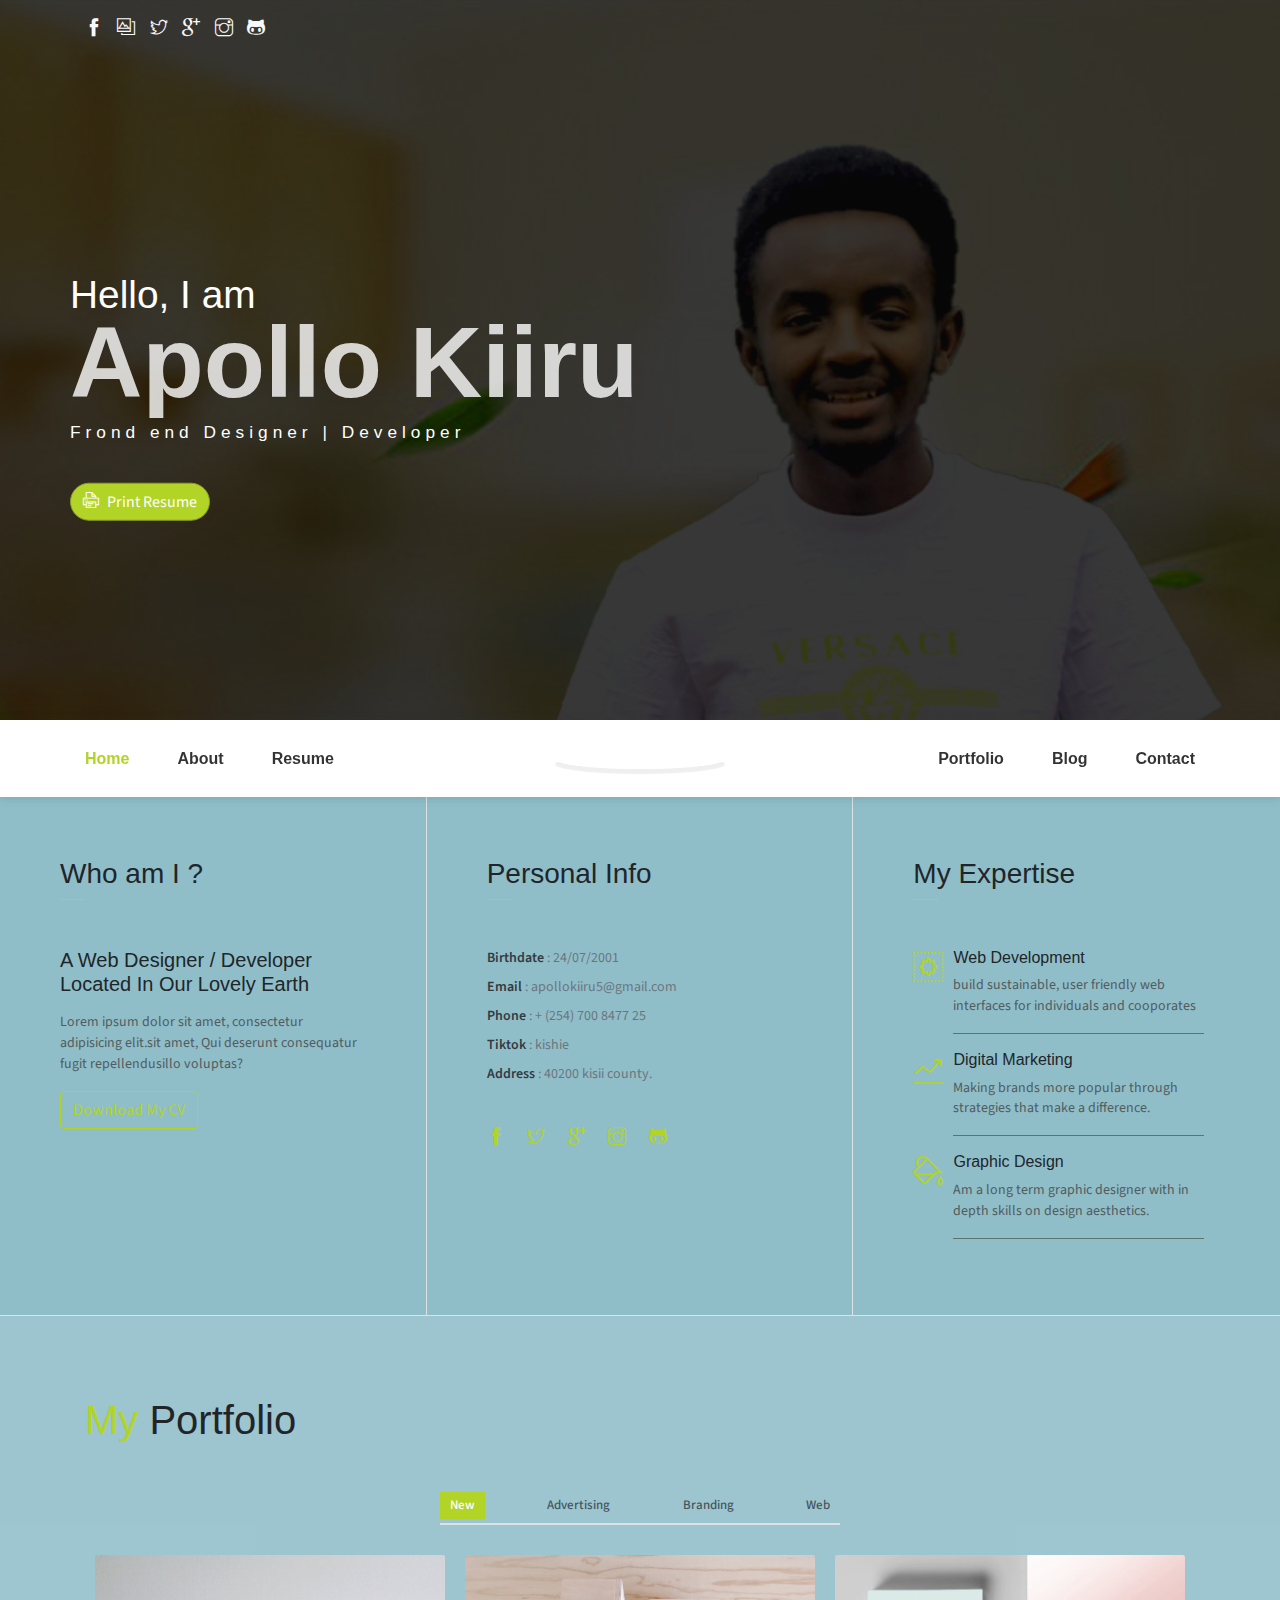
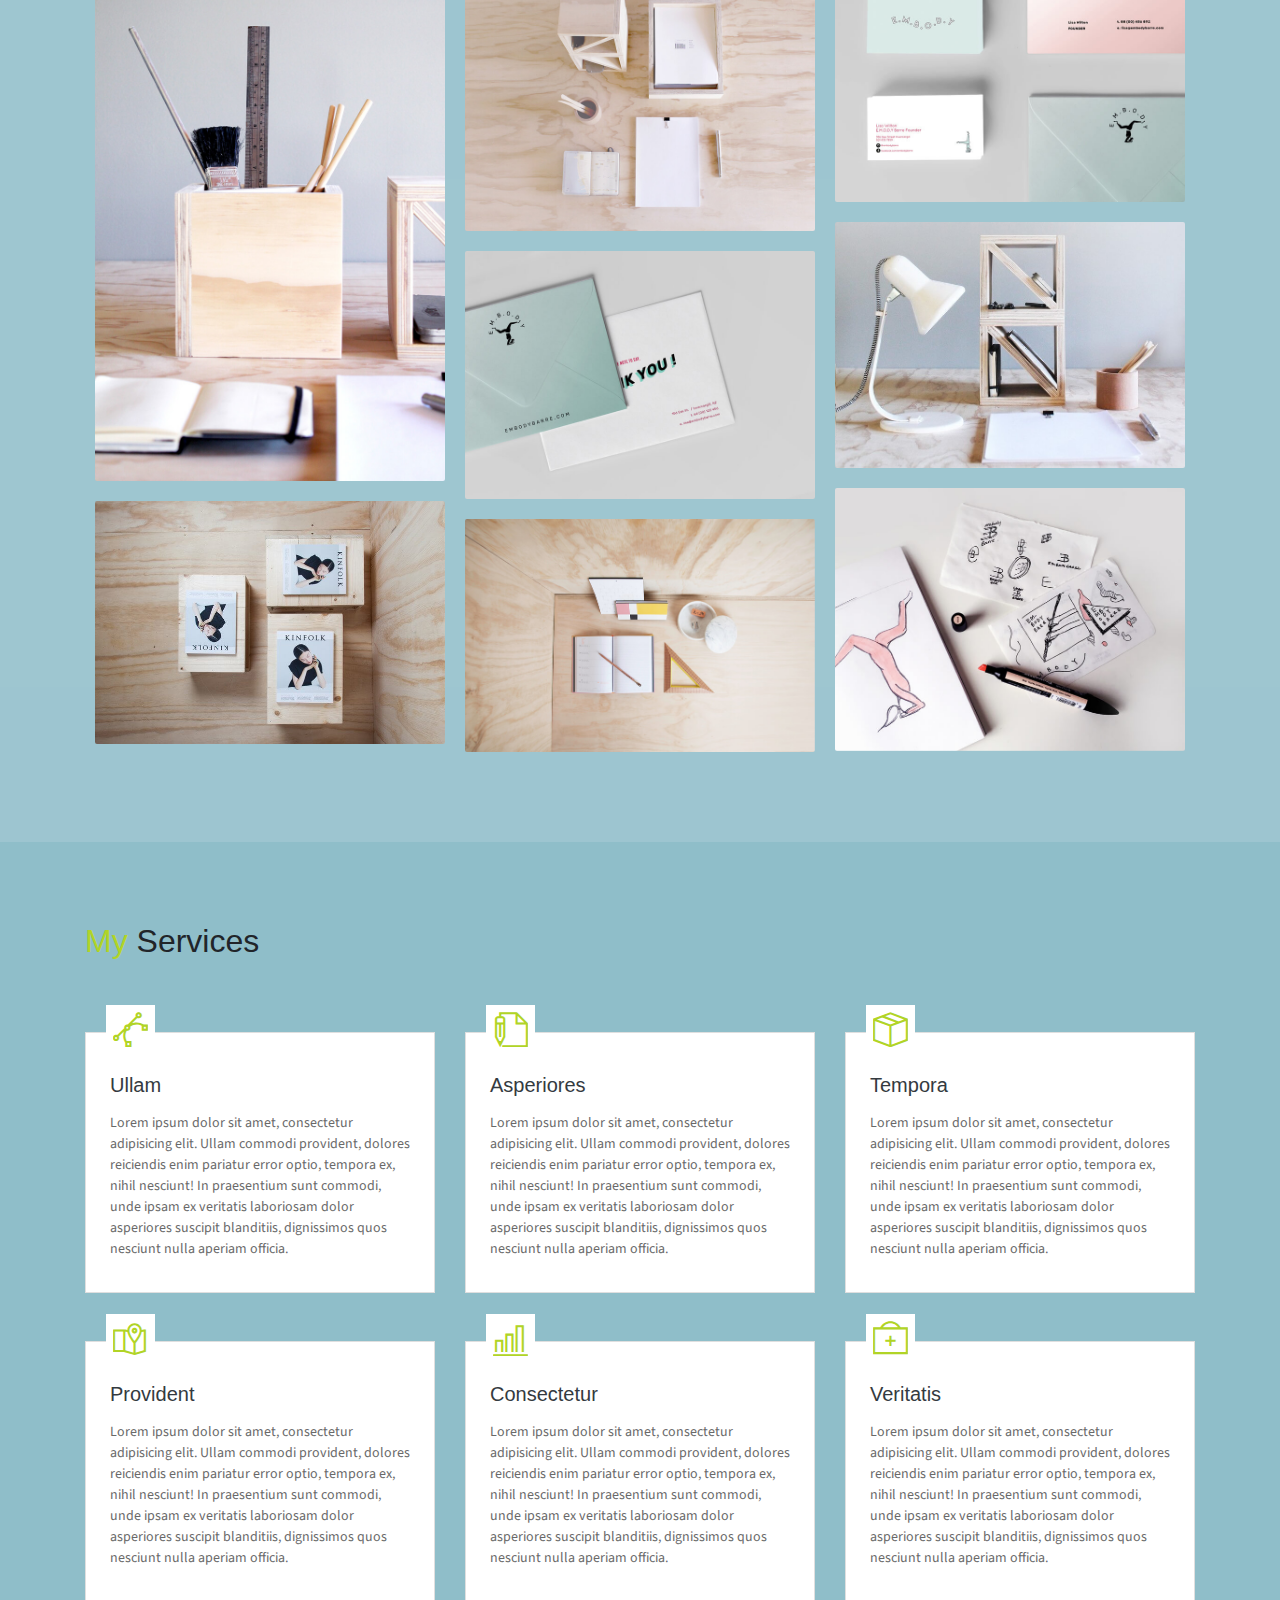
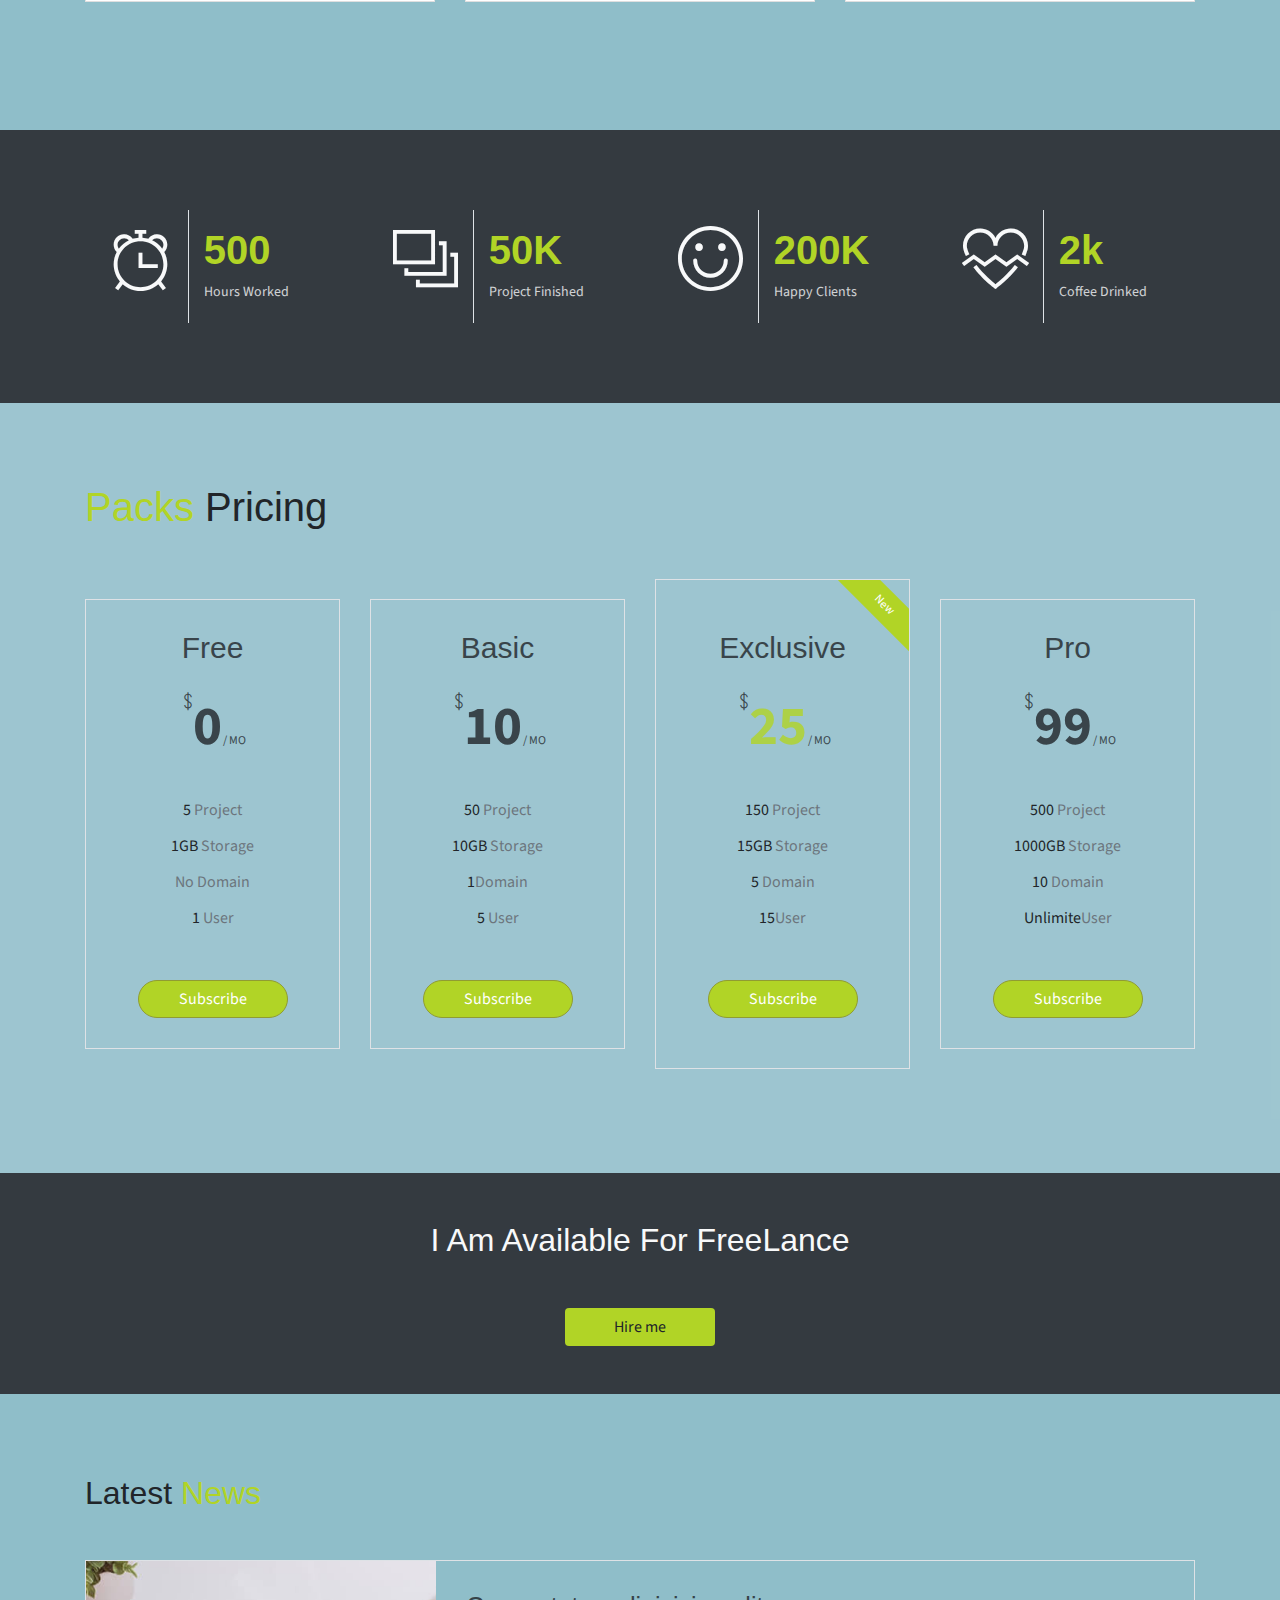
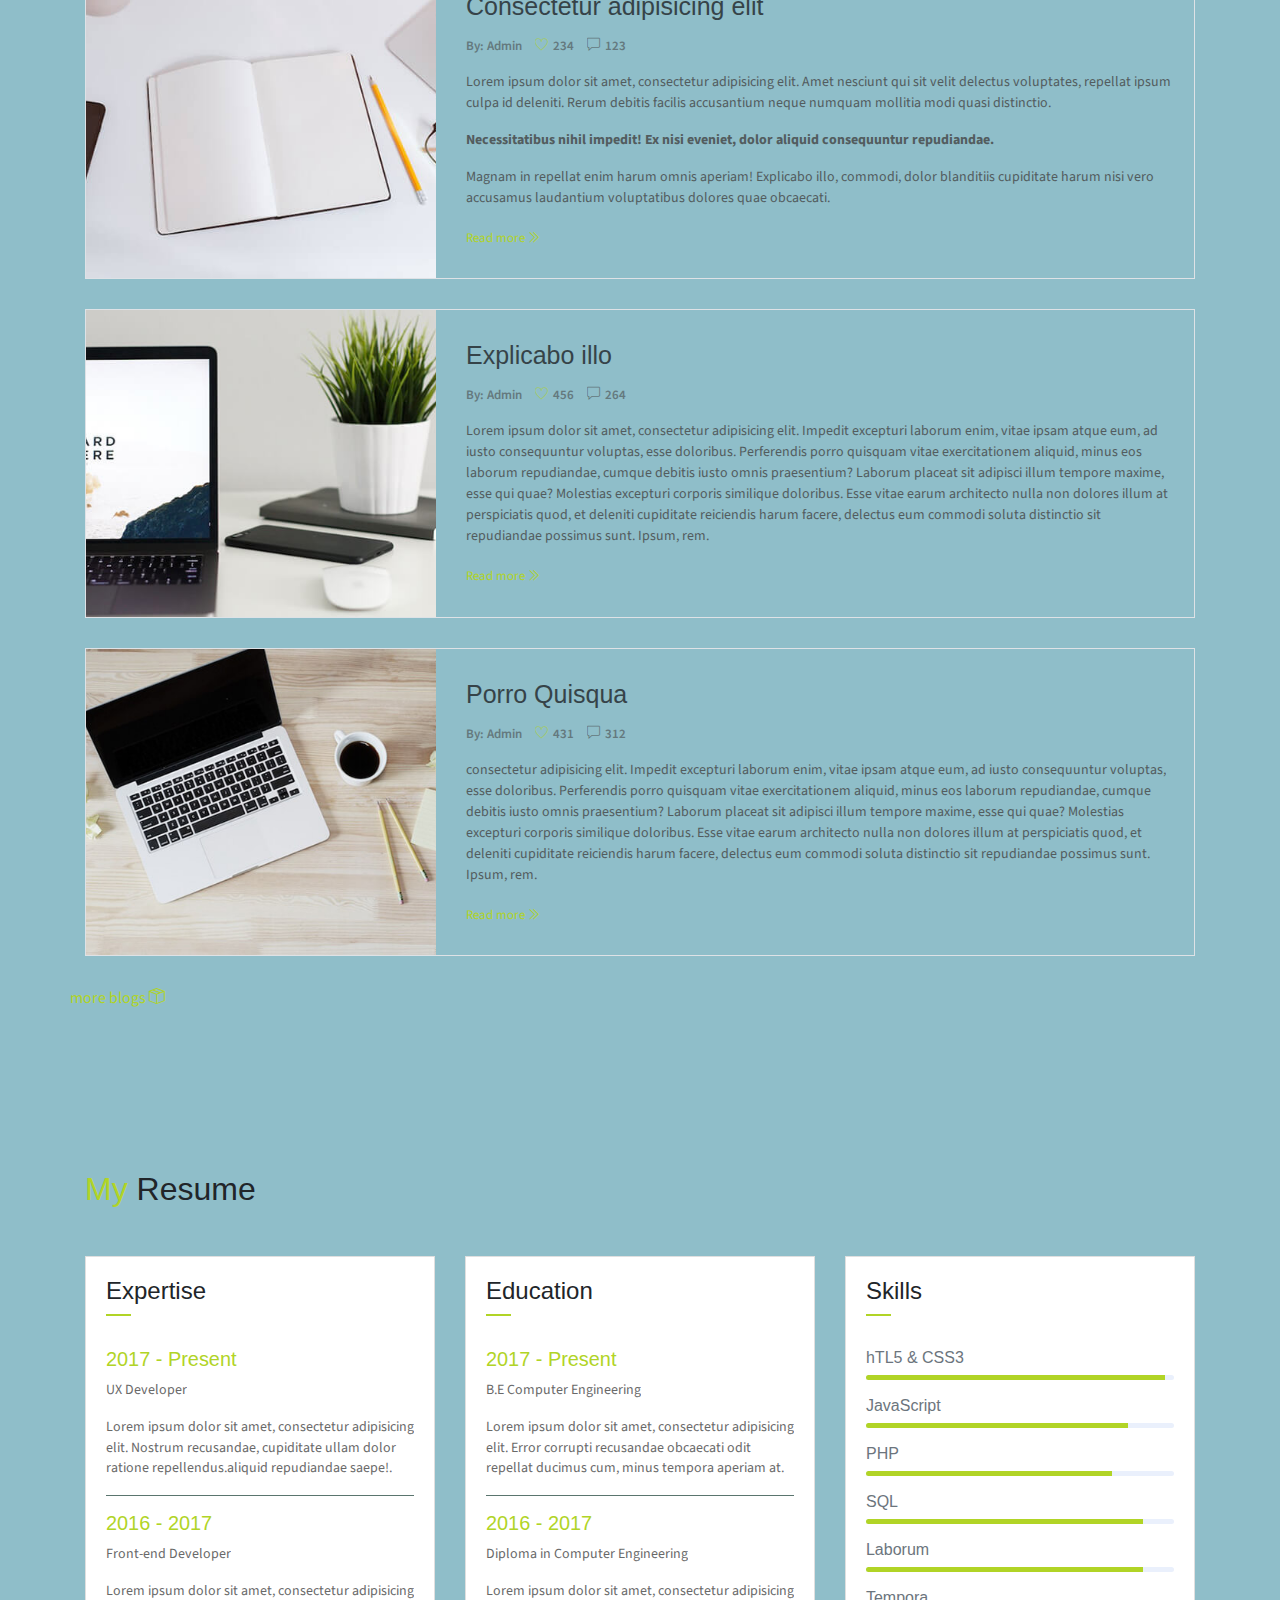
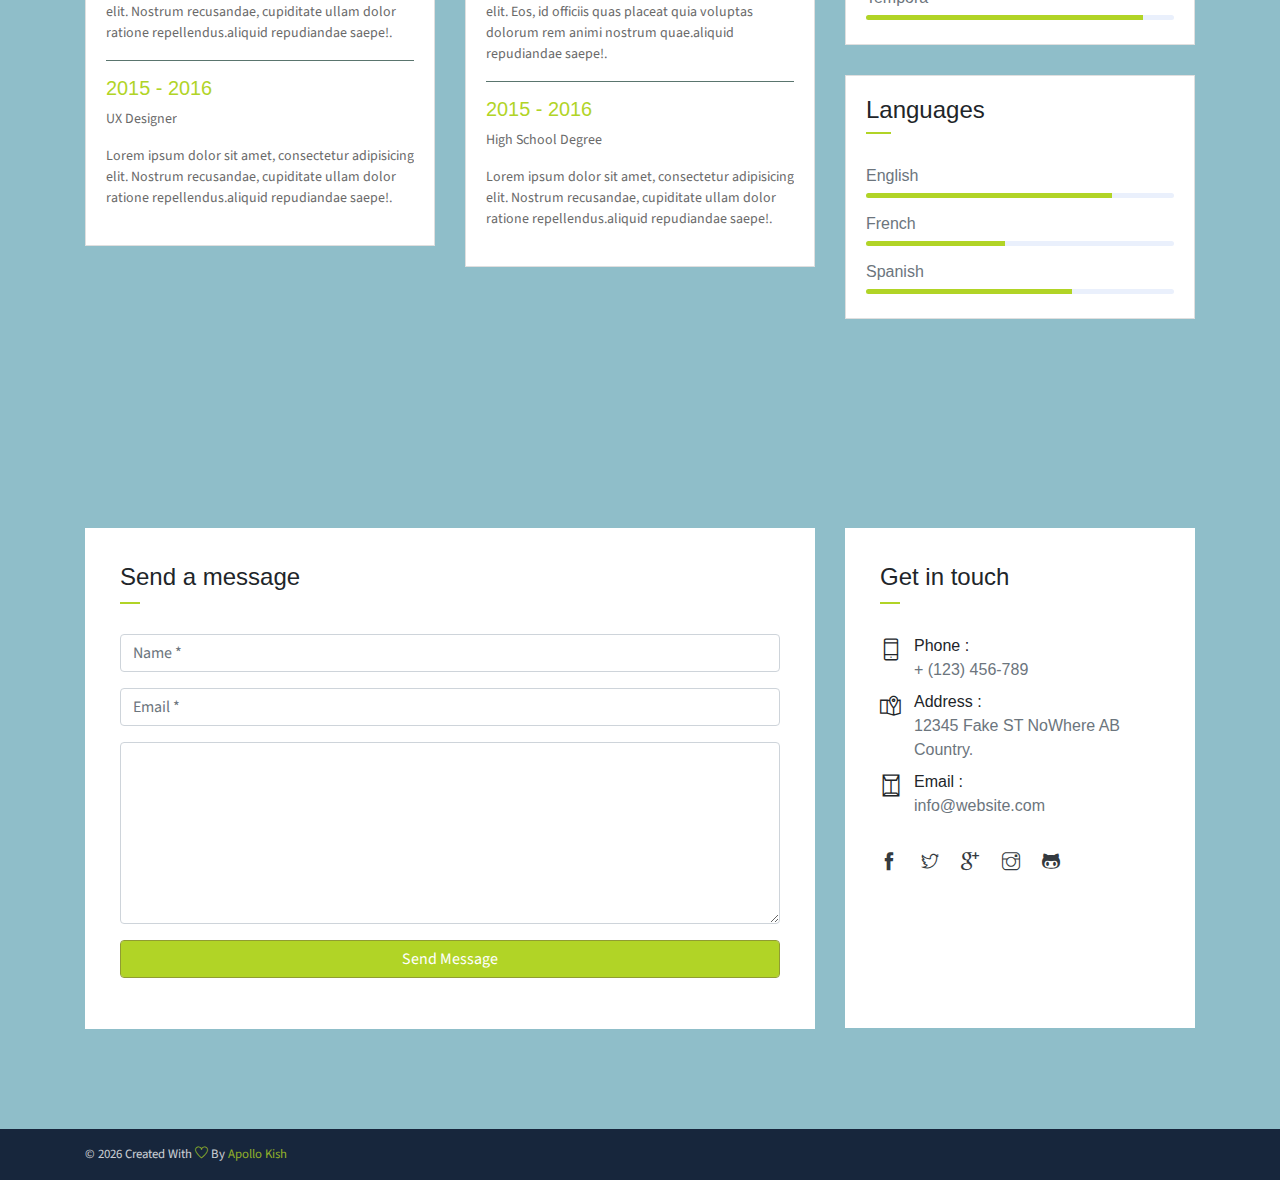
==== public_html/index.html @ dee8ce24 "Initial commit" ====
<!DOCTYPE html>
<html lang="en">
<head>
	<meta charset="utf-8">
    <meta name="viewport" content="width=device-width, initial-scale=1, shrink-to-fit=no">
    <meta name="description" content="Start your development with apollo landing page.">
    <meta name="author" content="Devcrud">
    <title>APOLLO KIIRU Landing page | Portfolio</title>
    <!-- font icons -->
    <link rel="stylesheet" href="assets/vendors/themify-icons/css/themify-icons.css">
    <!-- Bootstrap + apollo main styles -->
	<link rel="stylesheet" href="assets/css/apollo.css">
</head>
<body data-spy="scroll" data-target=".navbar" data-offset="40" id="home">
    <a href="components.html" class="btn btn-primary btn-component" data-spy="affix" data-offset-top="600"><i class="ti-shift-left-alt"></i> Components</a>
    <header class="header">
        <div class="container">
            <ul class="social-icons pt-3">
                <li class="social-item"><a class="social-link text-light" href="#"><i class="ti-facebook" aria-hidden="true"></i></a></li>
                <li class="social-item"><a class="social-link text-light" href="#"><i class="ti-gallery" aria-hidden="true"></i></a></li>
                <li class="social-item"><a class="social-link text-light" href="#"><i class="ti-twitter" aria-hidden="true"></i></a></li>
                <li class="social-item"><a class="social-link text-light" href="#"><i class="ti-google" aria-hidden="true"></i></a></li>
                <li class="social-item"><a class="social-link text-light" href="#"><i class="ti-instagram" aria-hidden="true"></i></a></li>
                <li class="social-item"><a class="social-link text-light" href="#"><i class="ti-github" aria-hidden="true"></i></a></li>
            </ul>  
            <div class="header-content">
                <h4 class="header-subtitle" >Hello, I am</h4>
                <h1 class="header-title">Apollo Kiiru</h1>
                <h6 class="header-mono" >Frond end Designer | Developer</h6>
                <button class="btn btn-primary btn-rounded"><i class="ti-printer pr-2"></i>Print Resume</button>
            </div>
        </div>
    </header>
    <nav class="navbar sticky-top navbar-expand-lg navbar-light bg-white" data-spy="affix" data-offset-top="510">
        <div class="container">
            <button class="navbar-toggler ml-auto" type="button" data-toggle="collapse" data-target="#navbarSupportedContent" aria-controls="navbarSupportedContent" aria-expanded="false" aria-label="Toggle navigation">
                <span class="navbar-toggler-icon"></span>
            </button>
            <div class="collapse mt-sm-20 navbar-collapse" id="navbarSupportedContent">
                <ul class="navbar-nav mr-auto">
                    <li class="nav-item">
                        <a href="#home" class="nav-link">Home</a>
                    </li>
                    <li class="nav-item">
                        <a href="#about" class="nav-link">About</a>
                    </li>
                    <li class="nav-item">
                        <a href="#resume" class="nav-link">Resume</a>
                    </li>
                </ul>
                <ul class="navbar-nav brand">
                    <img src="assets/imgs/me.png"  alt="" class="brand-img">
                    <li class="brand-txt">
                        <h5 class="brand-title">Apollo Kiiru</h5>
                        <div class="brand-subtitle">Web Designer | Developer</div>
                    </li>
                </ul>
                <ul class="navbar-nav ml-auto">
                    <li class="nav-item">
                        <a href="#portfolio" class="nav-link">Portfolio</a>
                    </li>
                    <li class="nav-item">
                        <a href="#blog" class="nav-link">Blog</a>
                    </li>
                    <li class="nav-item last-item">
                        <a href="#contact" class="nav-link">Contact</a>
                    </li>
                </ul>
            </div>
        </div>
    </nav>
    <div class="container-fluid">
        <div id="about" class="row about-section">
            <div class="col-lg-4 about-card">
                <h3 class="font-weight-light">Who am I ?</h3>
                <span class="line mb-5"></span>
                <h5 class="mb-3">A Web Designer / Developer Located In Our Lovely Earth</h5>
                <p class="mt-20">Lorem ipsum dolor sit amet, consectetur adipisicing elit.sit amet, Qui deserunt consequatur fugit repellendusillo voluptas?</p>
                <button class="btn btn-outline-danger"><i class="icon-down-circled2 "></i>Download My CV</button>
            </div>
            <div class="col-lg-4 about-card">
                <h3 class="font-weight-light">Personal Info</h3>
                <span class="line mb-5"></span>
                <ul class="mt40 info list-unstyled">
                    <li><span>Birthdate</span> : 24/07/2001</li>
                    <li><span>Email</span> : apollokiiru5@gmail.com</li>
                    <li><span>Phone</span> : + (254) 700 8477 25</li>
                    <li><span>Tiktok</span> : kishie </li>
                    <li><span>Address</span> :  40200 kisii county.</li>
                </ul>
                <ul class="social-icons pt-3">
                    <li class="social-item"><a class="social-link" href="#"><i class="ti-facebook" aria-hidden="true"></i></a></li>
                    <li class="social-item"><a class="social-link" href="#"><i class="ti-twitter" aria-hidden="true"></i></a></li>
                    <li class="social-item"><a class="social-link" href="#"><i class="ti-google" aria-hidden="true"></i></a></li>
                    <li class="social-item"><a class="social-link" href="#"><i class="ti-instagram" aria-hidden="true"></i></a></li>
                    <li class="social-item"><a class="social-link" href="#"><i class="ti-github" aria-hidden="true"></i></a></li>
                </ul>  
            </div>
            <div class="col-lg-4 about-card">
                <h3 class="font-weight-light">My Expertise</h3>
                <span class="line mb-5"></span>
                <div class="row">
                    <div class="col-1 text-danger pt-1"><i class="ti-widget icon-lg"></i></div>
                    <div class="col-10 ml-auto mr-3">
                        <h6>Web Development</h6>
                        <p class="subtitle"> build sustainable, user friendly web interfaces for individuals and cooporates</p>
                        <hr>
                    </div>
                </div>
                <div class="row">
                    <div class="col-1 text-danger pt-1"><i class="ti-stats-up icon-lg"></i></div>
                    <div class="col-10 ml-auto mr-3">
                        <h6>Digital Marketing</h6>
                        <p class="subtitle">Making brands more popular through strategies that make a difference.</p>
                        <hr>
                    </div>
                </div>
                <div class="row">
                    <div class="col-1 text-danger pt-1"><i class="ti-paint-bucket icon-lg"></i></div>
                    <div class="col-10 ml-auto mr-3">
                        <h6>Graphic Design</h6>
                        <p class="subtitle">Am a long term graphic designer with in depth skills on design aesthetics.</p>
                        <hr>
                    </div>
                </div>
            </div>
        </div>
    </div>

    <!-- Portfolio Section -->
    <section class="section bg-custom-gray" id="portfolio">
        <div class="container">
            <h1 class="mb-5"><span class="text-danger">My</span> Portfolio</h1>
            <div class="portfolio">
                <div class="filters">
                    <a href="#" data-filter=".new" class="active">
                        New
                    </a>
                    <a href="#" data-filter=".advertising">
                        Advertising
                    </a>
                    <a href="#" data-filter=".branding">
                        Branding
                    </a>
                    <a href="#" data-filter=".web">
                        Web
                    </a>
                </div>
                <div class="portfolio-container"> 
                    <div class="col-md-6 col-lg-4 web new">
                        <div class="portfolio-item">
                            <img src="assets/imgs/web-1.jpg" class="img-fluid" alt="Download free bootstrap 4 admin dashboard, free boootstrap 4 templates">
                            <div class="content-holder">
                                <a class="img-popup" href="assets/imgs/web-1.jpg"></a>
                                <div class="text-holder">
                                    <h6 class="title">WEB</h6>
                                    <p class="subtitle">Expedita corporis doloremque velit in totam!</p>
                                </div>
                            </div>   
                        </div>             
                    </div>
                    <div class="col-md-6 col-lg-4 web new">
                        <div class="portfolio-item">
                            <img src="assets/imgs/web-2.jpg" class="img-fluid" alt="Download free bootstrap 4 admin dashboard, free boootstrap 4 templates">
                            <div class="content-holder">
                                <a class="img-popup" href="assets/imgs/web-2.jpg"></a>
                                <div class="text-holder">
                                    <h6 class="title">WEB</h6>
                                    <p class="subtitle">Expedita corporis doloremque velit in totam!</p>
                                </div>
                            </div> 
                        </div>                         
                    </div>
                    <div class="col-md-6 col-lg-4 advertising new">
                        <div class="portfolio-item">
                            <img src="assets/imgs/advertising-2.jpg" class="img-fluid" alt="Download free bootstrap 4 admin dashboard, free boootstrap 4 templates">                         
                            <div class="content-holder">
                                <a class="img-popup" href="assets/imgs/advertising-2.jpg"></a>
                                <div class="text-holder">
                                    <h6 class="title">ADVERSTISING</h6>
                                    <p class="subtitle">Expedita corporis doloremque velit in totam!</p>
                                </div>
                            </div>    
                        </div>              
                    </div> 
                    <div class="col-md-6 col-lg-4 web">
                        <div class="portfolio-item">
                            <img src="assets/imgs/web-4.jpg" class="img-fluid" alt="Download free bootstrap 4 admin dashboard, free boootstrap 4 templates">
                            <div class="content-holder">
                                <a class="img-popup" href="assets/imgs/web-4.jpg"></a>
                                <div class="text-holder">
                                    <h6 class="title">WEB</h6>
                                    <p class="subtitle">Expedita corporis doloremque velit in totam!</p>
                                </div>
                            </div>
                        </div>                                                     
                    </div>

                    <div class="col-md-6 col-lg-4 advertising"> 
                        <div class="portfolio-item">
                            <img src="assets/imgs/advertising-1.jpg" class="img-fluid" alt="Download free bootstrap 4 admin dashboard, free boootstrap 4 templates">                               
                            <div class="content-holder">
                                <a class="img-popup" href="assets/imgs/advertising-1.jpg"></a>
                                <div class="text-holder">
                                    <h6 class="title">ADVERSITING</h6>
                                    <p class="subtitle">Expedita corporis doloremque velit in totam!</p>
                                </div>
                            </div>
                        </div>                                                       
                    </div> 
                    <div class="col-md-6 col-lg-4 web new">
                        <div class="portfolio-item">
                            <img src="assets/imgs/web-3.jpg" class="img-fluid" alt="Download free bootstrap 4 admin dashboard, free boootstrap 4 templates">  
                           <div class="content-holder">
                                <a class="img-popup" href="assets/imgs/web-3.jpg"></a>
                                <div class="text-holder">
                                    <h6 class="title">WEB</h6>
                                    <p class="subtitle">Expedita corporis doloremque velit in totam!</p>
                                </div>
                            </div>
                        </div>                                                     
                    </div>
                    <div class="col-md-6 col-lg-4 advertising new">
                        <div class="portfolio-item">
                            <img src="assets/imgs/advertising-3.jpg" class="img-fluid" alt="Download free bootstrap 4 admin dashboard, free boootstrap 4 templates">       
                           <div class="content-holder">
                                <a class="img-popup" href="assets/imgs/advertising-3.jpg"></a>
                                <div class="text-holder">
                                    <h6 class="title">ADVERSITING</h6>
                                    <p class="subtitle">Expedita corporis doloremque velit in totam!</p>
                                </div>
                            </div>
                        </div>                                                       
                    </div> 
                    <div class="col-md-6 col-lg-4 advertising new"> 
                        <div class="portfolio-item">
                            <img src="assets/imgs/advertising-4.jpg" class="img-fluid" alt="Download free bootstrap 4 admin dashboard, free boootstrap 4 templates">            
                            <div class="content-holder">
                                <a class="img-popup" href="assets/imgs/advertising-4.jpg"></a>
                                <div class="text-holder">
                                    <h6 class="title">ADVERTISING</h6>
                                    <p class="subtitle">Expedita corporis doloremque velit in totam!</p>
                                </div>
                            </div>
                        </div>
                                
                    </div> 
                    <div class="col-md-6 col-lg-4 branding new">
                        <div class="portfolio-item">
                            <img src="assets/imgs/branding-1.jpg" class="img-fluid" alt="Download free bootstrap 4 admin dashboard, free boootstrap 4 templates">                        
                            <div class="content-holder">
                                <a class="img-popup" href="assets/imgs/branding-1.jpg"></a>
                                <div class="text-holder">
                                    <h6 class="title">BRANDING</h6>
                                    <p class="subtitle">Expedita corporis doloremque velit in totam!</p>
                                </div>
                            </div> 
                        </div>
                    </div> 
                    <div class="col-md-6 col-lg-4 branding">
                        <div class="portfolio-item">
                            <img src="assets/imgs/branding-2.jpg" class="img-fluid" alt="Download free bootstrap 4 admin dashboard, free boootstrap 4 templates">  
                            <div class="content-holder">
                                <a class="img-popup" href="assets/imgs/branding-2.jpg"></a>
                                <div class="text-holder">
                                    <h6 class="title">BRANDING</h6>
                                    <p class="subtitle">Expedita corporis doloremque velit in totam!</p>
                                </div>
                            </div>
                        </div>                                                     
                    </div> 
                    <div class="col-md-6 col-lg-4 branding new">
                        <div class="portfolio-item">
                            <img src="assets/imgs/branding-3.jpg" class="img-fluid" alt="Download free bootstrap 4 admin dashboard, free boootstrap 4 templates">   
                            <div class="content-holder">
                                <a class="img-popup" href="assets/imgs/branding-3.jpg"></a>
                                <div class="text-holder">
                                    <h6 class="title">BRANDING</h6>
                                    <p class="subtitle">Expedita corporis doloremque velit in totam!</p>
                                </div>
                            </div>
                        </div>                                                    
                    </div> 
                    <div class="col-md-6 col-lg-4 branding">
                        <div class="portfolio-item">
                            <img src="assets/imgs/branding-4.jpg" class="img-fluid" alt="Download free bootstrap 4 admin dashboard, free boootstrap 4 templates">                      
                            <div class="content-holder">
                                <a class="img-popup" href="assets/imgs/branding-4.jpg"></a>
                                <div class="text-holder">
                                    <h6 class="title">BRANDING</h6>
                                    <p class="subtitle">Expedita corporis doloremque velit in totam!</p>
                                </div>
                            </div>
                        </div>                                                      
                    </div> 
                    <div class="col-md-6 col-lg-4 branding">
                        <div class="portfolio-item">
                            <img src="assets/imgs/branding-5.jpg" class="img-fluid" alt="Download free bootstrap 4 admin dashboard, free boootstrap 4 templates">          
                            <div class="content-holder">
                                <a class="img-popup" href="assets/imgs/branding-5.jpg"></a>
                                <div class="text-holder">
                                    <h6 class="title">BRANDING</h6>
                                    <p class="subtitle">Expedita corporis doloremque velit in totam!</p>
                                </div>
                            </div>
                        </div>                                                   
                    </div>
                </div> 
            </div>  
        </div>            
    </section>
    <!-- End of portfolio section -->
   

    <section class="section" id="service">
        <div class="container">
            <h2 class="mb-5 pb-4"><span class="text-danger">My</span> Services</h2>
            <div class="row">
                <div class="col-md-4 col-sm-6">
                    <div class="card mb-5">
                       <div class="card-header has-icon">
                            <i class="ti-vector text-danger" aria-hidden="true"></i>
                        </div>
                        <div class="card-body px-4 py-3">
                            <h5 class="mb-3 card-title text-dark">Ullam</h5>
                            <P class="subtitle">Lorem ipsum dolor sit amet, consectetur adipisicing elit. Ullam commodi provident, dolores reiciendis enim pariatur error optio, tempora ex, nihil nesciunt! In praesentium sunt commodi, unde ipsam ex veritatis laboriosam dolor asperiores suscipit blanditiis, dignissimos quos nesciunt nulla aperiam officia.</P>
                        </div>
                    </div>
                </div>
                <div class="col-md-4 col-sm-6">
                    <div class="card mb-5">
                       <div class="card-header has-icon">
                            <i class="ti-write text-danger" aria-hidden="true"></i>
                        </div>
                        <div class="card-body px-4 py-3">
                            <h5 class="mb-3 card-title text-dark">Asperiores</h5>
                            <P class="subtitle">Lorem ipsum dolor sit amet, consectetur adipisicing elit. Ullam commodi provident, dolores reiciendis enim pariatur error optio, tempora ex, nihil nesciunt! In praesentium sunt commodi, unde ipsam ex veritatis laboriosam dolor asperiores suscipit blanditiis, dignissimos quos nesciunt nulla aperiam officia.</P>
                        </div>
                    </div>
                </div>
                <div class="col-md-4 col-sm-6">
                    <div class="card mb-5">
                       <div class="card-header has-icon">
                            <i class="ti-package text-danger" aria-hidden="true"></i>
                        </div>
                        <div class="card-body px-4 py-3">
                            <h5 class="mb-3 card-title text-dark">Tempora</h5>
                            <P class="subtitle">Lorem ipsum dolor sit amet, consectetur adipisicing elit. Ullam commodi provident, dolores reiciendis enim pariatur error optio, tempora ex, nihil nesciunt! In praesentium sunt commodi, unde ipsam ex veritatis laboriosam dolor asperiores suscipit blanditiis, dignissimos quos nesciunt nulla aperiam officia.</P>
                        </div>
                    </div>
                </div>
                <div class="col-md-4 col-sm-6">
                    <div class="card mb-5">
                       <div class="card-header has-icon">
                            <i class="ti-map-alt text-danger" aria-hidden="true"></i>
                        </div>
                        <div class="card-body px-4 py-3">
                            <h5 class="mb-3 card-title text-dark">Provident</h5>
                            <P class="subtitle">Lorem ipsum dolor sit amet, consectetur adipisicing elit. Ullam commodi provident, dolores reiciendis enim pariatur error optio, tempora ex, nihil nesciunt! In praesentium sunt commodi, unde ipsam ex veritatis laboriosam dolor asperiores suscipit blanditiis, dignissimos quos nesciunt nulla aperiam officia.</P>
                        </div>
                    </div>
                </div>
                <div class="col-md-4 col-sm-6">
                    <div class="card mb-5">
                       <div class="card-header has-icon">
                            <i class="ti-bar-chart text-danger" aria-hidden="true"></i>
                        </div>
                        <div class="card-body px-4 py-3">
                            <h5 class="mb-3 card-title text-dark">Consectetur</h5>
                            <P class="subtitle">Lorem ipsum dolor sit amet, consectetur adipisicing elit. Ullam commodi provident, dolores reiciendis enim pariatur error optio, tempora ex, nihil nesciunt! In praesentium sunt commodi, unde ipsam ex veritatis laboriosam dolor asperiores suscipit blanditiis, dignissimos quos nesciunt nulla aperiam officia.</P>
                        </div>
                    </div>
                </div>
                <div class="col-md-4 col-sm-6">
                    <div class="card mb-5">
                       <div class="card-header has-icon">
                            <i class="ti-support text-danger" aria-hidden="true"></i>
                        </div>
                        <div class="card-body px-4 py-3">
                            <h5 class="mb-3 card-title text-dark">Veritatis</h5>
                            <P class="subtitle">Lorem ipsum dolor sit amet, consectetur adipisicing elit. Ullam commodi provident, dolores reiciendis enim pariatur error optio, tempora ex, nihil nesciunt! In praesentium sunt commodi, unde ipsam ex veritatis laboriosam dolor asperiores suscipit blanditiis, dignissimos quos nesciunt nulla aperiam officia.</P>
                        </div>
                    </div>
                </div>
            </div>
        </div>
    </section>
    <section class="section bg-dark text-center">
        <div class="container">
            <div class="row text-center">
                <div class="col-md-6 col-lg-3">
                    <div class="row ">
                        <div class="col-5 text-right text-light border-right py-3">
                            <div class="m-auto"><i class="ti-alarm-clock icon-xl"></i></div>
                        </div>
                        <div class="col-7 text-left py-3">
                            <h1 class="text-danger font-weight-bold font40">500</h1>
                            <p class="text-light mb-1">Hours Worked</p>
                        </div>
                    </div>
                </div>
                <div class="col-md-6 col-lg-3">
                    <div class="row">
                        <div class="col-5 text-right text-light border-right py-3">
                            <div class="m-auto"><i class="ti-layers-alt icon-xl"></i></div>
                        </div>
                        <div class="col-7 text-left py-3">
                            <h1 class="text-danger font-weight-bold font40">50K</h1>
                            <p class="text-light mb-1">Project Finished</p>
                        </div>
                    </div>
                </div>
                <div class="col-md-6 col-lg-3">
                    <div class="row">
                        <div class="col-5 text-right text-light border-right py-3">
                            <div class="m-auto"><i class="ti-face-smile icon-xl"></i></div>
                        </div>
                        <div class="col-7 text-left py-3">
                            <h1 class="text-danger font-weight-bold font40">200K</h1>
                            <p class="text-light mb-1">Happy Clients</p>
                        </div>
                    </div>
                </div>
                <div class="col-md-6 col-lg-3">
                    <div class="row">
                        <div class="col-5 text-right text-light border-right py-3">
                            <div class="m-auto"><i class="ti-heart-broken icon-xl"></i></div>
                        </div>
                        <div class="col-7 text-left py-3">
                            <h1 class="text-danger font-weight-bold font40">2k</h1>
                            <p class="text-light mb-1">Coffee Drinked</p>
                        </div>
                    </div>
                </div>
            </div>
        </div>
    </section>
    <section class="section bg-custom-gray" id="price">
        <div class="container">
            <h1 class="mb-5"><span class="text-danger">Packs</span> Pricing</h1>
            <div class="row align-items-center">
                <div class="col-md-6 col-lg-3">
                    <div class="price-card text-center mb-4">
                        <h3 class="price-card-title">Free</h3>
                        <div class="price-card-cost">
                            <sup class="ti-money"></sup>
                            <span class="num">0</span>
                            <span class="date">MO</span>
                        </div>
                        <ul class="list">
                            <li class="list-item">5 <span class="text-muted">Project</span></li>
                            <li class="list-item">1GB <span class="text-muted">Storage</span></li>
                            <li class="list-item"><span class="text-muted">No Domain</span></li>
                            <li class="list-item">1 <span class="text-muted">User</span></li>
                        </ul>
                        <button class="btn btn-primary btn-rounded w-lg">Subscribe</button>
                    </div>
                </div>
                <div class="col-md-6 col-lg-3">
                    <div class="price-card text-center mb-4">
                        <h3 class="price-card-title">Basic</h3>
                        <div class="price-card-cost">
                            <sup class="ti-money"></sup>
                            <span class="num">10</span>
                            <span class="date">MO</span>
                        </div>
                        <ul class="list">
                            <li class="list-item">50 <span class="text-muted">Project</span></li>
                            <li class="list-item">10GB <span class="text-muted">Storage</span></li>
                            <li class="list-item">1<span class="text-muted">Domain</span></li>
                            <li class="list-item">5 <span class="text-muted">User</span></li>
                        </ul>
                        <button class="btn btn-primary btn-rounded w-lg">Subscribe</button>
                    </div>
                </div>
                <div class="col-md-6 col-lg-3">
                    <div class="price-card text-center price-card-requried mb-4">
                        <h3 class="price-card-title">Exclusive</h3>
                        <div class="price-card-cost">
                            <sup class="ti-money"></sup>
                            <span class="num">25</span>
                            <span class="date">MO</span>
                        </div>
                        <ul class="list">
                            <li class="list-item">150 <span class="text-muted">Project</span></li>
                            <li class="list-item">15GB <span class="text-muted">Storage</span></li>
                            <li class="list-item">5<span class="text-muted"> Domain</span></li>
                            <li class="list-item">15<span class="text-muted">User</span></li>
                        </ul>
                        <button class="btn btn-primary btn-rounded w-lg">Subscribe</button>
                    </div>
                </div>
                <div class="col-md-6 col-lg-3">
                    <div class="price-card text-center mb-4">
                        <h3 class="price-card-title">Pro</h3>
                        <div class="price-card-cost">
                            <sup class="ti-money"></sup>
                            <span class="num">99</span>
                            <span class="date">MO</span>
                        </div>
                        <ul class="list">
                            <li class="list-item">500 <span class="text-muted">Project</span></li>
                            <li class="list-item">1000GB <span class="text-muted">Storage</span></li>
                            <li class="list-item">10<span class="text-muted"> Domain</span></li>
                            <li class="list-item">Unlimite<span class="text-muted">User</span></li>
                        </ul>
                        <button class="btn btn-primary btn-rounded w-lg">Subscribe</button>
                    </div>
                </div>
            </div>
        </div>
    </section>
    <section class="section bg-dark py-5">
        <div class="container text-center">
            <h2 class="text-light mb-5 font-weight-normal">I Am Available For FreeLance</h2>
            <button class="btn bg-primary w-lg" >Hire me</button>
        </div>
    </section>


    <section class="section" id="blog">
        <div class="container">
            <h2 class="mb-5">Latest <span class="text-danger">News</span></h2>
            <div class="row">
                <div class="blog-card">
                    <div class="img-holder">
                        <img src="assets/imgs/blog1.jpg" alt="Download free bootstrap 4 landing page, free boootstrap 4 templates, Download free bootstrap 4.1 landing page, free boootstrap 4.1.1 templates, meyawo Landing page">
                    </div>
                    <div class="content-holder">
                        <h6 class="title">Consectetur adipisicing elit</h6>

                        <p class="post-details">
                            <a href="#">By: Admin</a>
                            <a href="#"><i class="ti-heart text-danger"></i> 234</a>
                            <a href="#"><i class="ti-comment"></i> 123</a>
                        </p>
                        
                        <p>Lorem ipsum dolor sit amet, consectetur adipisicing elit. Amet nesciunt qui sit velit delectus voluptates, repellat ipsum culpa id deleniti. Rerum debitis facilis accusantium neque numquam mollitia modi quasi distinctio.</p>

                        <p><b>Necessitatibus nihil impedit! Ex nisi eveniet, dolor aliquid consequuntur repudiandae.</b></p>
                        <p>Magnam in repellat enim harum omnis aperiam! Explicabo illo, commodi, dolor blanditiis cupiditate harum nisi vero accusamus laudantium voluptatibus dolores quae obcaecati.</p>

                        <a href="blog.html#blog1" class="read-more">Read more <i class="ti-angle-double-right"></i></a>
                    </div>
                </div><!-- end of blog wrapper -->

                <!-- blog-card -->
                <div class="blog-card">
                    <div class="img-holder">
                        <img src="assets/imgs/blog2.jpg" alt="Download free bootstrap 4 landing page, free boootstrap 4 templates, Download free bootstrap 4.1 landing page, free boootstrap 4.1.1 templates, meyawo Landing page">
                    </div>
                    <div class="content-holder">
                        <h6 class="title">Explicabo illo</h6>

                        <p class="post-details">
                            <a href="#">By: Admin</a>
                            <a href="#"><i class="ti-heart text-danger"></i> 456</a>
                            <a href="#"><i class="ti-comment"></i> 264</a>
                        </p>
                        
                        <p>Lorem ipsum dolor sit amet, consectetur adipisicing elit. Impedit excepturi laborum enim, vitae ipsam atque eum, ad iusto consequuntur voluptas, esse doloribus. Perferendis porro quisquam vitae exercitationem aliquid, minus eos laborum repudiandae, cumque debitis iusto omnis praesentium? Laborum placeat sit adipisci illum tempore maxime, esse qui quae? Molestias excepturi corporis similique doloribus. Esse vitae earum architecto nulla non dolores illum at perspiciatis quod, et deleniti cupiditate reiciendis harum facere, delectus eum commodi soluta distinctio sit repudiandae possimus sunt. Ipsum, rem.</p>

                        <a href="blog.html#blog2" class="read-more">Read more <i class="ti-angle-double-right"></i></a>
                    </div>
                </div><!-- end of blog wrapper -->
                <!-- blog-card -->
                <div class="blog-card">
                    <div class="img-holder">
                        <img src="assets/imgs/blog3.jpg" alt="Download free bootstrap 4 landing page, free boootstrap 4 templates, Download free bootstrap 4.1 landing page, free boootstrap 4.1.1 templates, meyawo Landing page">
                    </div>
                    <div class="content-holder">
                        <h4 class="title">Porro Quisqua</h4>

                        <p class="post-details">
                            <a href="#">By: Admin</a>
                            <a href="#"><i class="ti-heart text-danger"></i> 431</a>
                            <a href="#"><i class="ti-comment"></i> 312</a>
                        </p>
                        
                        <p> consectetur adipisicing elit. Impedit excepturi laborum enim, vitae ipsam atque eum, ad iusto consequuntur voluptas, esse doloribus. Perferendis porro quisquam vitae exercitationem aliquid, minus eos laborum repudiandae, cumque debitis iusto omnis praesentium? Laborum placeat sit adipisci illum tempore maxime, esse qui quae? Molestias excepturi corporis similique doloribus. Esse vitae earum architecto nulla non dolores illum at perspiciatis quod, et deleniti cupiditate reiciendis harum facere, delectus eum commodi soluta distinctio sit repudiandae possimus sunt. Ipsum, rem.</p>

                        <a href="blog.html#blog3" class="read-more">Read more <i class="ti-angle-double-right"></i></a>
                    </div>
                </div><!-- end of blog wrapper -->
                <a href="blog.html" class="read-more">more blogs <i class="ti-package"></i></a>
                    
            </div>
        </div>
    </section>

    <!--Resume Section-->
    <section class="section" id="resume">
        <div class="container">
            <h2 class="mb-5"><span class="text-danger">My</span> Resume</h2>
            <div class="row">
                <div class="col-md-6 col-lg-4">
                    <div class="card">
                       <div class="card-header">
                            <div class="mt-2">
                                <h4>Expertise</h4>
                                <span class="line"></span>  
                            </div>
                        </div>
                        <div class="card-body">
                            <h6 class="title text-danger">2017 - Present</h6>
                            <P>UX Developer</P>
                            <P class="subtitle">Lorem ipsum dolor sit amet, consectetur adipisicing elit. Nostrum recusandae, cupiditate ullam dolor ratione repellendus.aliquid repudiandae saepe!.</P>
                            <hr>
                            <h6 class="title text-danger">2016 - 2017</h6>
                            <P>Front-end Developer</P>
                            <P class="subtitle">Lorem ipsum dolor sit amet, consectetur adipisicing elit. Nostrum recusandae, cupiditate ullam dolor ratione repellendus.aliquid repudiandae saepe!.</P>
                            <hr>
                            <h6 class="title text-danger">2015 - 2016</h6>
                            <P>UX Designer</P>
                            <P class="subtitle">Lorem ipsum dolor sit amet, consectetur adipisicing elit. Nostrum recusandae, cupiditate ullam dolor ratione repellendus.aliquid repudiandae saepe!.</P>
                        </div>
                    </div>
                </div>
                <div class="col-md-6 col-lg-4">
                    <div class="card">
                       <div class="card-header">
                            <div class="mt-2">
                                <h4>Education</h4>
                                <span class="line"></span>  
                            </div>
                        </div>
                        <div class="card-body">
                            <h6 class="title text-danger">2017 - Present</h6>
                            <P>B.E Computer Engineering</P>
                            <P class="subtitle">Lorem ipsum dolor sit amet, consectetur adipisicing elit. Error corrupti recusandae obcaecati odit repellat ducimus cum, minus tempora aperiam at.</P>
                            <hr>
                            <h6 class="title text-danger">2016 - 2017</h6>
                            <P>Diploma in Computer Engineering</P>
                            <P class="subtitle">Lorem ipsum dolor sit amet, consectetur adipisicing elit. Eos, id officiis quas placeat quia voluptas dolorum rem animi nostrum quae.aliquid repudiandae saepe!.</P>
                            <hr>
                            <h6 class="title text-danger">2015 - 2016</h6>
                            <P>High School Degree</P>
                            <P class="subtitle">Lorem ipsum dolor sit amet, consectetur adipisicing elit. Nostrum recusandae, cupiditate ullam dolor ratione repellendus.aliquid repudiandae saepe!.</P>
                            
                        </div>
                    </div>
                </div>
                <div class="col-lg-4">
                    <div class="card">
                       <div class="card-header">
                            <div class="pull-left">
                                <h4 class="mt-2">Skills</h4>
                                <span class="line"></span>  
                            </div>
                        </div>
                        <div class="card-body pb-2">
                           <h6>hTL5 &amp; CSS3</h6>
                            <div class="progress mb-3">
                                <div class="progress-bar bg-danger" role="progressbar" style="width: 97%" aria-valuenow="25" aria-valuemin="0" aria-valuemax="100"></div>
                            </div>
                            <h6>JavaScript</h6>
                            <div class="progress mb-3">
                                <div class="progress-bar bg-danger" role="progressbar" style="width: 85%" aria-valuenow="25" aria-valuemin="0" aria-valuemax="100"></div>
                            </div>
                            <h6>PHP</h6>
                            <div class="progress mb-3">
                                <div class="progress-bar bg-danger" role="progressbar" style="width: 80%" aria-valuenow="50" aria-valuemin="0" aria-valuemax="100"></div>
                            </div>
                            <h6>SQL</h6>
                            <div class="progress mb-3">
                                <div class="progress-bar bg-danger" role="progressbar" style="width: 90%" aria-valuenow="75" aria-valuemin="0" aria-valuemax="100"></div>
                            </div>
                            <h6>Laborum</h6>
                            <div class="progress mb-3">
                                <div class="progress-bar bg-danger" role="progressbar" style="width: 90%" aria-valuenow="75" aria-valuemin="0" aria-valuemax="100"></div>
                            </div>
                            <h6>Tempora</h6>
                            <div class="progress mb-3">
                                <div class="progress-bar bg-danger" role="progressbar" style="width: 90%" aria-valuenow="75" aria-valuemin="0" aria-valuemax="100"></div>
                            </div>
                        </div>
                    </div>
                    <div class="card">
                       <div class="card-header">
                            <div class="pull-left">
                                <h4 class="mt-2">Languages</h4>
                                <span class="line"></span>  
                            </div>
                        </div>
                        <div class="card-body pb-2">
                           <h6>English</h6>
                            <div class="progress mb-3">
                                <div class="progress-bar bg-danger" role="progressbar" style="width: 80%" aria-valuenow="25" aria-valuemin="0" aria-valuemax="100"></div>
                            </div>
                            <h6>French</h6>
                            <div class="progress mb-3">
                                <div class="progress-bar bg-danger" role="progressbar" style="width: 45%" aria-valuenow="25" aria-valuemin="0" aria-valuemax="100"></div>
                            </div>
                            <h6>Spanish</h6>
                            <div class="progress mb-3">
                                <div class="progress-bar bg-danger" role="progressbar" style="width: 67%" aria-valuenow="50" aria-valuemin="0" aria-valuemax="100"></div>
                            </div>
                        </div>
                    </div>
                </div>
            </div>
        </div>
    </section>

    <div class="section contact" id="contact">
        <div id="map" class="map"></div>
        <div class="container">
            <div class="row">
                <div class="col-lg-8">
                    <div class="contact-form-card">
                        <h4 class="contact-title">Send a message</h4>
                        <form action="">
                            <div class="form-group">
                                <input  class="form-control" type="text" placeholder="Name *" required>
                            </div>
                            <div class="form-group">
                                <input class="form-control" type="email" placeholder="Email *" required>
                            </div>
                            <div class="form-group">
                                <textarea class="form-control" id=" placeholder="Message *" rows="7" required></textarea>
                            </div>
                            <div class="form-group ">
                                <button type="submit" class="form-control btn btn-primary" >Send Message</button>
                            </div>
                        </form>
                    </div>
                </div>
                <div class="col-lg-4">
                    <div class="contact-info-card">
                        <h4 class="contact-title">Get in touch</h4>
                        <div class="row mb-2">
                            <div class="col-1 pt-1 mr-1">
                                <i class="ti-mobile icon-md"></i>
                            </div>
                            <div class="col-10 ">
                                <h6 class="d-inline">Phone : <br> <span class="text-muted">+ (123) 456-789</span></h6>
                            </div>
                        </div>
                        <div class="row mb-2">
                            <div class="col-1 pt-1 mr-1">
                                <i class="ti-map-alt icon-md"></i>
                            </div>
                            <div class="col-10">
                                <h6 class="d-inline">Address :<br> <span class="text-muted">12345 Fake ST NoWhere AB Country.</span></h6>
                            </div>
                        </div>
                        <div class="row mb-2">
                            <div class="col-1 pt-1 mr-1">
                                <i class="ti-envelope icon-md"></i>
                            </div>
                            <div class="col-10">
                                <h6 class="d-inline">Email :<br> <span class="text-muted">info@website.com</span></h6>
                            </div>
                        </div>
                        <ul class="social-icons pt-4">
                            <li class="social-item"><a class="social-link text-dark" href="#"><i class="ti-facebook" aria-hidden="true"></i></a></li>
                            <li class="social-item"><a class="social-link text-dark" href="#"><i class="ti-twitter" aria-hidden="true"></i></a></li>
                            <li class="social-item"><a class="social-link text-dark" href="#"><i class="ti-google" aria-hidden="true"></i></a></li>
                            <li class="social-item"><a class="social-link text-dark" href="#"><i class="ti-instagram" aria-hidden="true"></i></a></li>
                            <li class="social-item"><a class="social-link text-dark" href="#"><i class="ti-github" aria-hidden="true"></i></a></li>
                        </ul> 
                    </div>
                </div>
            </div>

        </div>
    </div>
    <footer class="footer py-3">
        <div class="container">
            <p class="small mb-0 text-light">
                &copy; <script>document.write(new Date().getFullYear())</script> Created With <i class="ti-heart text-danger"></i> By <a href="http://devcrud.com" target="_blank"><span class="text-danger" title="Bootstrap 4 Themes and Dashboards">Apollo Kish</span></a> 
            </p>
        </div>
    </footer>

	<!-- core  -->
    <script src="assets/vendors/jquery/jquery-3.4.1.js"></script>
    <script src="assets/vendors/bootstrap/bootstrap.bundle.js"></script>

    <!-- bootstrap 3 affix -->
    <script src="assets/vendors/bootstrap/bootstrap.affix.js"></script>

    <!-- Isotope  -->
    <script src="assets/vendors/isotope/isotope.pkgd.js"></script>
    
    <!-- Google mpas -->
    <script async defer src="https://maps.googleapis.com/maps/api/js?key=AIzaSyCtme10pzgKSPeJVJrG1O3tjR6lk98o4w8&callback=initMap"></script>

    <!-- apollo js -->
    <script src="assets/js/apollo.js"></script>

</body>
</html>
---- public_html/assets/vendors/themify-icons/css/themify-icons.css ----
@font-face {
	font-family: 'themify';
	src:url("../fonts/themify.eot?-fvbane");
	src:url("../fonts/themify.eot?#iefix-fvbane") format("embedded-opentype"),
		url("../fonts/themify.woff?-fvbane") format("woff"),
		url("../fonts/themify.ttf?-fvbane") format("truetype"),
		url("../fonts/themify.svg?-fvbane#themify") format("svg");
	font-weight: normal;
	font-style: normal;
}

[class^="ti-"], [class*=" ti-"] {
	font-family: 'themify';
	speak: none;
	font-style: normal;
	font-weight: normal;
	font-variant: normal;
	text-transform: none;
	line-height: 1;

	/* Better Font Rendering =========== */
	-webkit-font-smoothing: antialiased;
	-moz-osx-font-smoothing: grayscale;
}

.ti-wand:before {
	content: "\e600";
}
.ti-volume:before {
	content: "\e601";
}
.ti-user:before {
	content: "\e602";
}
.ti-unlock:before {
	content: "\e603";
}
.ti-unlink:before {
	content: "\e604";
}
.ti-trash:before {
	content: "\e605";
}
.ti-thought:before {
	content: "\e606";
}
.ti-target:before {
	content: "\e607";
}
.ti-tag:before {
	content: "\e608";
}
.ti-tablet:before {
	content: "\e609";
}
.ti-star:before {
	content: "\e60a";
}
.ti-spray:before {
	content: "\e60b";
}
.ti-signal:before {
	content: "\e60c";
}
.ti-shopping-cart:before {
	content: "\e60d";
}
.ti-shopping-cart-full:before {
	content: "\e60e";
}
.ti-settings:before {
	content: "\e60f";
}
.ti-search:before {
	content: "\e610";
}
.ti-zoom-in:before {
	content: "\e611";
}
.ti-zoom-out:before {
	content: "\e612";
}
.ti-cut:before {
	content: "\e613";
}
.ti-ruler:before {
	content: "\e614";
}
.ti-ruler-pencil:before {
	content: "\e615";
}
.ti-ruler-alt:before {
	content: "\e616";
}
.ti-bookmark:before {
	content: "\e617";
}
.ti-bookmark-alt:before {
	content: "\e618";
}
.ti-reload:before {
	content: "\e619";
}
.ti-plus:before {
	content: "\e61a";
}
.ti-pin:before {
	content: "\e61b";
}
.ti-pencil:before {
	content: "\e61c";
}
.ti-pencil-alt:before {
	content: "\e61d";
}
.ti-paint-roller:before {
	content: "\e61e";
}
.ti-paint-bucket:before {
	content: "\e61f";
}
.ti-na:before {
	content: "\e620";
}
.ti-mobile:before {
	content: "\e621";
}
.ti-minus:before {
	content: "\e622";
}
.ti-medall:before {
	content: "\e623";
}
.ti-medall-alt:before {
	content: "\e624";
}
.ti-marker:before {
	content: "\e625";
}
.ti-marker-alt:before {
	content: "\e626";
}
.ti-arrow-up:before {
	content: "\e627";
}
.ti-arrow-right:before {
	content: "\e628";
}
.ti-arrow-left:before {
	content: "\e629";
}
.ti-arrow-down:before {
	content: "\e62a";
}
.ti-lock:before {
	content: "\e62b";
}
.ti-location-arrow:before {
	content: "\e62c";
}
.ti-link:before {
	content: "\e62d";
}
.ti-layout:before {
	content: "\e62e";
}
.ti-layers:before {
	content: "\e62f";
}
.ti-layers-alt:before {
	content: "\e630";
}
.ti-key:before {
	content: "\e631";
}
.ti-import:before {
	content: "\e632";
}
.ti-image:before {
	content: "\e633";
}
.ti-heart:before {
	content: "\e634";
}
.ti-heart-broken:before {
	content: "\e635";
}
.ti-hand-stop:before {
	content: "\e636";
}
.ti-hand-open:before {
	content: "\e637";
}
.ti-hand-drag:before {
	content: "\e638";
}
.ti-folder:before {
	content: "\e639";
}
.ti-flag:before {
	content: "\e63a";
}
.ti-flag-alt:before {
	content: "\e63b";
}
.ti-flag-alt-2:before {
	content: "\e63c";
}
.ti-eye:before {
	content: "\e63d";
}
.ti-export:before {
	content: "\e63e";
}
.ti-exchange-vertical:before {
	content: "\e63f";
}
.ti-desktop:before {
	content: "\e640";
}
.ti-cup:before {
	content: "\e641";
}
.ti-crown:before {
	content: "\e642";
}
.ti-comments:before {
	content: "\e643";
}
.ti-comment:before {
	content: "\e644";
}
.ti-comment-alt:before {
	content: "\e645";
}
.ti-close:before {
	content: "\e646";
}
.ti-clip:before {
	content: "\e647";
}
.ti-angle-up:before {
	content: "\e648";
}
.ti-angle-right:before {
	content: "\e649";
}
.ti-angle-left:before {
	content: "\e64a";
}
.ti-angle-down:before {
	content: "\e64b";
}
.ti-check:before {
	content: "\e64c";
}
.ti-check-box:before {
	content: "\e64d";
}
.ti-camera:before {
	content: "\e64e";
}
.ti-announcement:before {
	content: "\e64f";
}
.ti-brush:before {
	content: "\e650";
}
.ti-briefcase:before {
	content: "\e651";
}
.ti-bolt:before {
	content: "\e652";
}
.ti-bolt-alt:before {
	content: "\e653";
}
.ti-blackboard:before {
	content: "\e654";
}
.ti-bag:before {
	content: "\e655";
}
.ti-move:before {
	content: "\e656";
}
.ti-arrows-vertical:before {
	content: "\e657";
}
.ti-arrows-horizontal:before {
	content: "\e658";
}
.ti-fullscreen:before {
	content: "\e659";
}
.ti-arrow-top-right:before {
	content: "\e65a";
}
.ti-arrow-top-left:before {
	content: "\e65b";
}
.ti-arrow-circle-up:before {
	content: "\e65c";
}
.ti-arrow-circle-right:before {
	content: "\e65d";
}
.ti-arrow-circle-left:before {
	content: "\e65e";
}
.ti-arrow-circle-down:before {
	content: "\e65f";
}
.ti-angle-double-up:before {
	content: "\e660";
}
.ti-angle-double-right:before {
	content: "\e661";
}
.ti-angle-double-left:before {
	content: "\e662";
}
.ti-angle-double-down:before {
	content: "\e663";
}
.ti-zip:before {
	content: "\e664";
}
.ti-world:before {
	content: "\e665";
}
.ti-wheelchair:before {
	content: "\e666";
}
.ti-view-list:before {
	content: "\e667";
}
.ti-view-list-alt:before {
	content: "\e668";
}
.ti-view-grid:before {
	content: "\e669";
}
.ti-uppercase:before {
	content: "\e66a";
}
.ti-upload:before {
	content: "\e66b";
}
.ti-underline:before {
	content: "\e66c";
}
.ti-truck:before {
	content: "\e66d";
}
.ti-timer:before {
	content: "\e66e";
}
.ti-ticket:before {
	content: "\e66f";
}
.ti-thumb-up:before {
	content: "\e670";
}
.ti-thumb-down:before {
	content: "\e671";
}
.ti-text:before {
	content: "\e672";
}
.ti-stats-up:before {
	content: "\e673";
}
.ti-stats-down:before {
	content: "\e674";
}
.ti-split-v:before {
	content: "\e675";
}
.ti-split-h:before {
	content: "\e676";
}
.ti-smallcap:before {
	content: "\e677";
}
.ti-shine:before {
	content: "\e678";
}
.ti-shift-right:before {
	content: "\e679";
}
.ti-shift-left:before {
	content: "\e67a";
}
.ti-shield:before {
	content: "\e67b";
}
.ti-notepad:before {
	content: "\e67c";
}
.ti-server:before {
	content: "\e67d";
}
.ti-quote-right:before {
	content: "\e67e";
}
.ti-quote-left:before {
	content: "\e67f";
}
.ti-pulse:before {
	content: "\e680";
}
.ti-printer:before {
	content: "\e681";
}
.ti-power-off:before {
	content: "\e682";
}
.ti-plug:before {
	content: "\e683";
}
.ti-pie-chart:before {
	content: "\e684";
}
.ti-paragraph:before {
	content: "\e685";
}
.ti-panel:before {
	content: "\e686";
}
.ti-package:before {
	content: "\e687";
}
.ti-music:before {
	content: "\e688";
}
.ti-music-alt:before {
	content: "\e689";
}
.ti-mouse:before {
	content: "\e68a";
}
.ti-mouse-alt:before {
	content: "\e68b";
}
.ti-money:before {
	content: "\e68c";
}
.ti-microphone:before {
	content: "\e68d";
}
.ti-menu:before {
	content: "\e68e";
}
.ti-menu-alt:before {
	content: "\e68f";
}
.ti-map:before {
	content: "\e690";
}
.ti-map-alt:before {
	content: "\e691";
}
.ti-loop:before {
	content: "\e692";
}
.ti-location-pin:before {
	content: "\e693";
}
.ti-list:before {
	content: "\e694";
}
.ti-light-bulb:before {
	content: "\e695";
}
.ti-Italic:before {
	content: "\e696";
}
.ti-info:before {
	content: "\e697";
}
.ti-infinite:before {
	content: "\e698";
}
.ti-id-badge:before {
	content: "\e699";
}
.ti-hummer:before {
	content: "\e69a";
}
.ti-home:before {
	content: "\e69b";
}
.ti-help:before {
	content: "\e69c";
}
.ti-headphone:before {
	content: "\e69d";
}
.ti-harddrives:before {
	content: "\e69e";
}
.ti-harddrive:before {
	content: "\e69f";
}
.ti-gift:before {
	content: "\e6a0";
}
.ti-game:before {
	content: "\e6a1";
}
.ti-filter:before {
	content: "\e6a2";
}
.ti-files:before {
	content: "\e6a3";
}
.ti-file:before {
	content: "\e6a4";
}
.ti-eraser:before {
	content: "\e6a5";
}
.ti-envelope:before {
	content: "\e6a6";
}
.ti-download:before {
	content: "\e6a7";
}
.ti-direction:before {
	content: "\e6a8";
}
.ti-direction-alt:before {
	content: "\e6a9";
}
.ti-dashboard:before {
	content: "\e6aa";
}
.ti-control-stop:before {
	content: "\e6ab";
}
.ti-control-shuffle:before {
	content: "\e6ac";
}
.ti-control-play:before {
	content: "\e6ad";
}
.ti-control-pause:before {
	content: "\e6ae";
}
.ti-control-forward:before {
	content: "\e6af";
}
.ti-control-backward:before {
	content: "\e6b0";
}
.ti-cloud:before {
	content: "\e6b1";
}
.ti-cloud-up:before {
	content: "\e6b2";
}
.ti-cloud-down:before {
	content: "\e6b3";
}
.ti-clipboard:before {
	content: "\e6b4";
}
.ti-car:before {
	content: "\e6b5";
}
.ti-calendar:before {
	content: "\e6b6";
}
.ti-book:before {
	content: "\e6b7";
}
.ti-bell:before {
	content: "\e6b8";
}
.ti-basketball:before {
	content: "\e6b9";
}
.ti-bar-chart:before {
	content: "\e6ba";
}
.ti-bar-chart-alt:before {
	content: "\e6bb";
}
.ti-back-right:before {
	content: "\e6bc";
}
.ti-back-left:before {
	content: "\e6bd";
}
.ti-arrows-corner:before {
	content: "\e6be";
}
.ti-archive:before {
	content: "\e6bf";
}
.ti-anchor:before {
	content: "\e6c0";
}
.ti-align-right:before {
	content: "\e6c1";
}
.ti-align-left:before {
	content: "\e6c2";
}
.ti-align-justify:before {
	content: "\e6c3";
}
.ti-align-center:before {
	content: "\e6c4";
}
.ti-alert:before {
	content: "\e6c5";
}
.ti-alarm-clock:before {
	content: "\e6c6";
}
.ti-agenda:before {
	content: "\e6c7";
}
.ti-write:before {
	content: "\e6c8";
}
.ti-window:before {
	content: "\e6c9";
}
.ti-widgetized:before {
	content: "\e6ca";
}
.ti-widget:before {
	content: "\e6cb";
}
.ti-widget-alt:before {
	content: "\e6cc";
}
.ti-wallet:before {
	content: "\e6cd";
}
.ti-video-clapper:before {
	content: "\e6ce";
}
.ti-video-camera:before {
	content: "\e6cf";
}
.ti-vector:before {
	content: "\e6d0";
}
.ti-themify-logo:before {
	content: "\e6d1";
}
.ti-themify-favicon:before {
	content: "\e6d2";
}
.ti-themify-favicon-alt:before {
	content: "\e6d3";
}
.ti-support:before {
	content: "\e6d4";
}
.ti-stamp:before {
	content: "\e6d5";
}
.ti-split-v-alt:before {
	content: "\e6d6";
}
.ti-slice:before {
	content: "\e6d7";
}
.ti-shortcode:before {
	content: "\e6d8";
}
.ti-shift-right-alt:before {
	content: "\e6d9";
}
.ti-shift-left-alt:before {
	content: "\e6da";
}
.ti-ruler-alt-2:before {
	content: "\e6db";
}
.ti-receipt:before {
	content: "\e6dc";
}
.ti-pin2:before {
	content: "\e6dd";
}
.ti-pin-alt:before {
	content: "\e6de";
}
.ti-pencil-alt2:before {
	content: "\e6df";
}
.ti-palette:before {
	content: "\e6e0";
}
.ti-more:before {
	content: "\e6e1";
}
.ti-more-alt:before {
	content: "\e6e2";
}
.ti-microphone-alt:before {
	content: "\e6e3";
}
.ti-magnet:before {
	content: "\e6e4";
}
.ti-line-double:before {
	content: "\e6e5";
}
.ti-line-dotted:before {
	content: "\e6e6";
}
.ti-line-dashed:before {
	content: "\e6e7";
}
.ti-layout-width-full:before {
	content: "\e6e8";
}
.ti-layout-width-default:before {
	content: "\e6e9";
}
.ti-layout-width-default-alt:before {
	content: "\e6ea";
}
.ti-layout-tab:before {
	content: "\e6eb";
}
.ti-layout-tab-window:before {
	content: "\e6ec";
}
.ti-layout-tab-v:before {
	content: "\e6ed";
}
.ti-layout-tab-min:before {
	content: "\e6ee";
}
.ti-layout-slider:before {
	content: "\e6ef";
}
.ti-layout-slider-alt:before {
	content: "\e6f0";
}
.ti-layout-sidebar-right:before {
	content: "\e6f1";
}
.ti-layout-sidebar-none:before {
	content: "\e6f2";
}
.ti-layout-sidebar-left:before {
	content: "\e6f3";
}
.ti-layout-placeholder:before {
	content: "\e6f4";
}
.ti-layout-menu:before {
	content: "\e6f5";
}
.ti-layout-menu-v:before {
	content: "\e6f6";
}
.ti-layout-menu-separated:before {
	content: "\e6f7";
}
.ti-layout-menu-full:before {
	content: "\e6f8";
}
.ti-layout-media-right-alt:before {
	content: "\e6f9";
}
.ti-layout-media-right:before {
	content: "\e6fa";
}
.ti-layout-media-overlay:before {
	content: "\e6fb";
}
.ti-layout-media-overlay-alt:before {
	content: "\e6fc";
}
.ti-layout-media-overlay-alt-2:before {
	content: "\e6fd";
}
.ti-layout-media-left-alt:before {
	content: "\e6fe";
}
.ti-layout-media-left:before {
	content: "\e6ff";
}
.ti-layout-media-center-alt:before {
	content: "\e700";
}
.ti-layout-media-center:before {
	content: "\e701";
}
.ti-layout-list-thumb:before {
	content: "\e702";
}
.ti-layout-list-thumb-alt:before {
	content: "\e703";
}
.ti-layout-list-post:before {
	content: "\e704";
}
.ti-layout-list-large-image:before {
	content: "\e705";
}
.ti-layout-line-solid:before {
	content: "\e706";
}
.ti-layout-grid4:before {
	content: "\e707";
}
.ti-layout-grid3:before {
	content: "\e708";
}
.ti-layout-grid2:before {
	content: "\e709";
}
.ti-layout-grid2-thumb:before {
	content: "\e70a";
}
.ti-layout-cta-right:before {
	content: "\e70b";
}
.ti-layout-cta-left:before {
	content: "\e70c";
}
.ti-layout-cta-center:before {
	content: "\e70d";
}
.ti-layout-cta-btn-right:before {
	content: "\e70e";
}
.ti-layout-cta-btn-left:before {
	content: "\e70f";
}
.ti-layout-column4:before {
	content: "\e710";
}
.ti-layout-column3:before {
	content: "\e711";
}
.ti-layout-column2:before {
	content: "\e712";
}
.ti-layout-accordion-separated:before {
	content: "\e713";
}
.ti-layout-accordion-merged:before {
	content: "\e714";
}
.ti-layout-accordion-list:before {
	content: "\e715";
}
.ti-ink-pen:before {
	content: "\e716";
}
.ti-info-alt:before {
	content: "\e717";
}
.ti-help-alt:before {
	content: "\e718";
}
.ti-headphone-alt:before {
	content: "\e719";
}
.ti-hand-point-up:before {
	content: "\e71a";
}
.ti-hand-point-right:before {
	content: "\e71b";
}
.ti-hand-point-left:before {
	content: "\e71c";
}
.ti-hand-point-down:before {
	content: "\e71d";
}
.ti-gallery:before {
	content: "\e71e";
}
.ti-face-smile:before {
	content: "\e71f";
}
.ti-face-sad:before {
	content: "\e720";
}
.ti-credit-card:before {
	content: "\e721";
}
.ti-control-skip-forward:before {
	content: "\e722";
}
.ti-control-skip-backward:before {
	content: "\e723";
}
.ti-control-record:before {
	content: "\e724";
}
.ti-control-eject:before {
	content: "\e725";
}
.ti-comments-smiley:before {
	content: "\e726";
}
.ti-brush-alt:before {
	content: "\e727";
}
.ti-youtube:before {
	content: "\e728";
}
.ti-vimeo:before {
	content: "\e729";
}
.ti-twitter:before {
	content: "\e72a";
}
.ti-time:before {
	content: "\e72b";
}
.ti-tumblr:before {
	content: "\e72c";
}
.ti-skype:before {
	content: "\e72d";
}
.ti-share:before {
	content: "\e72e";
}
.ti-share-alt:before {
	content: "\e72f";
}
.ti-rocket:before {
	content: "\e730";
}
.ti-pinterest:before {
	content: "\e731";
}
.ti-new-window:before {
	content: "\e732";
}
.ti-microsoft:before {
	content: "\e733";
}
.ti-list-ol:before {
	content: "\e734";
}
.ti-linkedin:before {
	content: "\e735";
}
.ti-layout-sidebar-2:before {
	content: "\e736";
}
.ti-layout-grid4-alt:before {
	content: "\e737";
}
.ti-layout-grid3-alt:before {
	content: "\e738";
}
.ti-layout-grid2-alt:before {
	content: "\e739";
}
.ti-layout-column4-alt:before {
	content: "\e73a";
}
.ti-layout-column3-alt:before {
	content: "\e73b";
}
.ti-layout-column2-alt:before {
	content: "\e73c";
}
.ti-instagram:before {
	content: "\e73d";
}
.ti-google:before {
	content: "\e73e";
}
.ti-github:before {
	content: "\e73f";
}
.ti-flickr:before {
	content: "\e740";
}
.ti-facebook:before {
	content: "\e741";
}
.ti-dropbox:before {
	content: "\e742";
}
.ti-dribbble:before {
	content: "\e743";
}
.ti-apple:before {
	content: "\e744";
}
.ti-android:before {
	content: "\e745";
}
.ti-save:before {
	content: "\e746";
}
.ti-save-alt:before {
	content: "\e747";
}
.ti-yahoo:before {
	content: "\e748";
}
.ti-wordpress:before {
	content: "\e749";
}
.ti-vimeo-alt:before {
	content: "\e74a";
}
.ti-twitter-alt:before {
	content: "\e74b";
}
.ti-tumblr-alt:before {
	content: "\e74c";
}
.ti-trello:before {
	content: "\e74d";
}
.ti-stack-overflow:before {
	content: "\e74e";
}
.ti-soundcloud:before {
	content: "\e74f";
}
.ti-sharethis:before {
	content: "\e750";
}
.ti-sharethis-alt:before {
	content: "\e751";
}
.ti-reddit:before {
	content: "\e752";
}
.ti-pinterest-alt:before {
	content: "\e753";
}
.ti-microsoft-alt:before {
	content: "\e754";
}
.ti-linux:before {
	content: "\e755";
}
.ti-jsfiddle:before {
	content: "\e756";
}
.ti-joomla:before {
	content: "\e757";
}
.ti-html5:before {
	content: "\e758";
}
.ti-flickr-alt:before {
	content: "\e759";
}
.ti-email:before {
	content: "\e75a";
}
.ti-drupal:before {
	content: "\e75b";
}
.ti-dropbox-alt:before {
	content: "\e75c";
}
.ti-css3:before {
	content: "\e75d";
}
.ti-rss:before {
	content: "\e75e";
}
.ti-rss-alt:before {
	content: "\e75f";
}
---- public_html/assets/css/apollo.css ----
@charset "UTF-8";
/*!
=========================================================
* Apollo  Landing page
=========================================================

* Copyright: 2019 DevCRUD (https://devcrud.com)
* Licensed: (https://devcrud.com/licenses)
* Coded by www.devcrud.com

=========================================================

* The above copyright notice and this permission notice shall be included in all copies or substantial portions of the Software.
*/
@import url("https://fonts.googleapis.com/css?family=Source+Sans+Pro:200,200i,300,300i,400,400i,600,600i,700,700i,900,900i&display=swap");
:root {
  --blue: #79A9F5;
  --indigo: #C45F90;
  --purple: #A16AE8;
  --pink: #FC8BC0;
  --red: #b1d426;
  --orange: #b1d426;
  --yellow: #FAD02C;
  --green: #A3C14A;
  --teal: #20c997;
  --cyan: #47D8E0;
  --white: #fff;
  --gray: #6c757d;
  --gray-dark: #343a40;
  --primary: #b1d426;
  --secondary: #6c757d;
  --success: #A3C14A;
  --info: #47D8E0;
  --warning: #b1d426;
  --danger: #b1d426;
  --light: #f8f9fa;
  --dark: #343a40;
  --breakpoint-xs: 0;
  --breakpoint-sm: 576px;
  --breakpoint-md: 768px;
  --breakpoint-lg: 992px;
  --breakpoint-xl: 1200px;
  --font-family-sans-serif: "Source Sans Pro", sans-serif;
  --font-family-monospace: SFMono-Regular, Menlo, Monaco, Consolas, "Liberation Mono", "Courier New", monospace;
}

*,
*::before,
*::after {
  box-sizing: border-box;
}

html {
  font-family: sans-serif;
  line-height: 1.15;
  -webkit-text-size-adjust: 100%;
  -webkit-tap-highlight-color: rgba(0, 0, 0, 0);
}

article, aside, figcaption, figure, footer, header, hgroup, main, nav, section {
  display: block;
}

body {
  margin: 0;
  font-family: "Source Sans Pro", sans-serif;
  font-size: 1rem;
  font-weight: 400;
  line-height: 1.5;
  color: #212529;
  text-align: left;
  background-color: #8fbec9;
}

[tabindex="-1"]:focus {
  outline: 0 !important;
}

hr {
  box-sizing: content-box;
  height: 0;
  overflow: visible;
}

h1, h2, h3, h4, h5, h6 {
  margin-top: 0;
  margin-bottom: 0.5rem;
}

p {
  margin-top: 0;
  margin-bottom: 1rem;
}

abbr[title],
abbr[data-original-title] {
  text-decoration: underline;
  -webkit-text-decoration: underline dotted;
          text-decoration: underline dotted;
  cursor: help;
  border-bottom: 0;
  -webkit-text-decoration-skip-ink: none;
          text-decoration-skip-ink: none;
}

address {
  margin-bottom: 1rem;
  font-style: normal;
  line-height: inherit;
}

ol,
ul,
dl {
  margin-top: 0;
  margin-bottom: 1rem;
}

ol ol,
ul ul,
ol ul,
ul ol {
  margin-bottom: 0;
}

dt {
  font-weight: 700;
}

dd {
  margin-bottom: .5rem;
  margin-left: 0;
}

blockquote {
  margin: 0 0 1rem;
}

b,
strong {
  font-weight: bolder;
}

small {
  font-size: 80%;
}

sub,
sup {
  position: relative;
  font-size: 75%;
  line-height: 0;
  vertical-align: baseline;
}

sub {
  bottom: -.25em;
}

sup {
  top: -.5em;
}

a {
  color: #b1d426;
  text-decoration: none;
  background-color: transparent;
}

a:hover {
  color: #909c32;
  text-decoration: none;
}

a:not([href]):not([tabindex]) {
  color: inherit;
  text-decoration: none;
}

a:not([href]):not([tabindex]):hover, a:not([href]):not([tabindex]):focus {
  color: inherit;
  text-decoration: none;
}

a:not([href]):not([tabindex]):focus {
  outline: 0;
}

pre,
code,
kbd,
samp {
  font-family: SFMono-Regular, Menlo, Monaco, Consolas, "Liberation Mono", "Courier New", monospace;
  font-size: 1em;
}

pre {
  margin-top: 0;
  margin-bottom: 1rem;
  overflow: auto;
}

figure {
  margin: 0 0 1rem;
}

img {
  vertical-align: middle;
  border-style: none;
}

svg {
  overflow: hidden;
  vertical-align: middle;
}

table {
  border-collapse: collapse;
}

caption {
  padding-top: 0.75rem;
  padding-bottom: 0.75rem;
  color: #5a756e;
  text-align: left;
  caption-side: bottom;
}

th {
  text-align: inherit;
}

label {
  display: inline-block;
  margin-bottom: 0.5rem;
}

button {
  border-radius: 0;
}

button:focus {
  outline: 1px dotted;
  outline: 5px auto -webkit-focus-ring-color;
}

input,
button,
select,
optgroup,
textarea {
  margin: 0;
  font-family: inherit;
  font-size: inherit;
  line-height: inherit;
}

button,
input {
  overflow: visible;
}

button,
select {
  text-transform: none;
}

select {
  word-wrap: normal;
}

button,
[type="button"],
[type="reset"],
[type="submit"] {
  -webkit-appearance: button;
}

button:not(:disabled),
[type="button"]:not(:disabled),
[type="reset"]:not(:disabled),
[type="submit"]:not(:disabled) {
  cursor: pointer;
}

button::-moz-focus-inner,
[type="button"]::-moz-focus-inner,
[type="reset"]::-moz-focus-inner,
[type="submit"]::-moz-focus-inner {
  padding: 0;
  border-style: none;
}

input[type="radio"],
input[type="checkbox"] {
  box-sizing: border-box;
  padding: 0;
}

input[type="date"],
input[type="time"],
input[type="datetime-local"],
input[type="month"] {
  -webkit-appearance: listbox;
}

textarea {
  overflow: auto;
  resize: vertical;
}

fieldset {
  min-width: 0;
  padding: 0;
  margin: 0;
  border: 0;
}

legend {
  display: block;
  width: 100%;
  max-width: 100%;
  padding: 0;
  margin-bottom: .5rem;
  font-size: 1.5rem;
  line-height: inherit;
  color: inherit;
  white-space: normal;
}

progress {
  vertical-align: baseline;
}

[type="number"]::-webkit-inner-spin-button,
[type="number"]::-webkit-outer-spin-button {
  height: auto;
}

[type="search"] {
  outline-offset: -2px;
  -webkit-appearance: none;
}

[type="search"]::-webkit-search-decoration {
  -webkit-appearance: none;
}

::-webkit-file-upload-button {
  font: inherit;
  -webkit-appearance: button;
}

output {
  display: inline-block;
}

summary {
  display: list-item;
  cursor: pointer;
}

template {
  display: none;
}

[hidden] {
  display: none !important;
}

h1, h2, h3, h4, h5, h6,
.h1, .h2, .h3, .h4, .h5, .h6 {
  margin-bottom: 0.5rem;
  font-family: "Dosis", sans-serif;
  font-weight: 500;
  line-height: 1.2;
}

h1, .h1 {
  font-size: 2.5rem;
}

h2, .h2 {
  font-size: 2rem;
}

h3, .h3 {
  font-size: 1.75rem;
}

h4, .h4 {
  font-size: 1.5rem;
}

h5, .h5 {
  font-size: 1.25rem;
}

h6, .h6 {
  font-size: 1rem;
}

.lead {
  font-size: 1.25rem;
  font-weight: 300;
}

.display-1 {
  font-size: 6rem;
  font-weight: 300;
  line-height: 1.2;
}

.display-2 {
  font-size: 5.5rem;
  font-weight: 300;
  line-height: 1.2;
}

.display-3 {
  font-size: 4.5rem;
  font-weight: 300;
  line-height: 1.2;
}

.display-4 {
  font-size: 3.5rem;
  font-weight: 300;
  line-height: 1.2;
}

hr {
  margin-top: 1rem;
  margin-bottom: 1rem;
  border: 0;
  border-top: 1px solid #5a756e;
}

small,
.small {
  font-size: 80%;
  font-weight: 400;
}

mark,
.mark {
  padding: 0.2em;
  background-color: #fcf8e3;
}

.list-unstyled {
  padding-left: 0;
  list-style: none;
}

.list-inline {
  padding-left: 0;
  list-style: none;
}

.list-inline-item {
  display: inline-block;
}

.list-inline-item:not(:last-child) {
  margin-right: 0.5rem;
}

.initialism {
  font-size: 90%;
  text-transform: uppercase;
}

.blockquote {
  margin-bottom: 1rem;
  font-size: 1.25rem;
}

.blockquote-footer {
  display: block;
  font-size: 80%;
  color: #6c757d;
}

.blockquote-footer::before {
  content: "\2014\00A0";
}

.img-fluid {
  max-width: 100%;
  height: auto;
}

.img-thumbnail {
  padding: 0.25rem;
  background-color: #fff;
  border: 1px solid #dee2e6;
  border-radius: 0.25rem;
  max-width: 100%;
  height: auto;
}

.figure {
  display: inline-block;
}

.figure-img {
  margin-bottom: 0.5rem;
  line-height: 1;
}

.figure-caption {
  font-size: 90%;
  color: #6c757d;
}

code {
  font-size: 87.5%;
  color: #FC8BC0;
  word-break: break-word;
}

a > code {
  color: inherit;
}

kbd {
  padding: 0.2rem 0.4rem;
  font-size: 87.5%;
  color: #fff;
  background-color: #212529;
  border-radius: 0.2rem;
}

kbd kbd {
  padding: 0;
  font-size: 100%;
  font-weight: 700;
}

pre {
  display: block;
  font-size: 87.5%;
  color: #212529;
}

pre code {
  font-size: inherit;
  color: inherit;
  word-break: normal;
}

.pre-scrollable {
  max-height: 340px;
  overflow-y: scroll;
}

.container {
  width: 100%;
  padding-right: 15px;
  padding-left: 15px;
  margin-right: auto;
  margin-left: auto;
}

@media (min-width: 576px) {
  .container {
    max-width: 540px;
  }
}

@media (min-width: 768px) {
  .container {
    max-width: 720px;
  }
}

@media (min-width: 992px) {
  .container {
    max-width: 960px;
  }
}

@media (min-width: 1200px) {
  .container {
    max-width: 1140px;
  }
}

.container-fluid {
  width: 100%;
  padding-right: 15px;
  padding-left: 15px;
  margin-right: auto;
  margin-left: auto;
}

.row {
  display: -webkit-box;
  display: -webkit-flex;
  display: -ms-flexbox;
  display: flex;
  -webkit-flex-wrap: wrap;
      -ms-flex-wrap: wrap;
          flex-wrap: wrap;
  margin-right: -15px;
  margin-left: -15px;
}

.no-gutters {
  margin-right: 0;
  margin-left: 0;
}

.no-gutters > .col,
.no-gutters > [class*="col-"] {
  padding-right: 0;
  padding-left: 0;
}

.col-1, .col-2, .col-3, .col-4, .col-5, .col-6, .col-7, .col-8, .col-9, .col-10, .col-11, .col-12, .col,
.col-auto, .col-sm-1, .col-sm-2, .col-sm-3, .col-sm-4, .col-sm-5, .col-sm-6, .col-sm-7, .col-sm-8, .col-sm-9, .col-sm-10, .col-sm-11, .col-sm-12, .col-sm,
.col-sm-auto, .col-md-1, .col-md-2, .col-md-3, .col-md-4, .col-md-5, .col-md-6, .col-md-7, .col-md-8, .col-md-9, .col-md-10, .col-md-11, .col-md-12, .col-md,
.col-md-auto, .col-lg-1, .col-lg-2, .col-lg-3, .col-lg-4, .col-lg-5, .col-lg-6, .col-lg-7, .col-lg-8, .col-lg-9, .col-lg-10, .col-lg-11, .col-lg-12, .col-lg,
.col-lg-auto, .col-xl-1, .col-xl-2, .col-xl-3, .col-xl-4, .col-xl-5, .col-xl-6, .col-xl-7, .col-xl-8, .col-xl-9, .col-xl-10, .col-xl-11, .col-xl-12, .col-xl,
.col-xl-auto {
  position: relative;
  width: 100%;
  padding-right: 15px;
  padding-left: 15px;
}

.col {
  -webkit-flex-basis: 0;
      -ms-flex-preferred-size: 0;
          flex-basis: 0;
  -webkit-box-flex: 1;
  -webkit-flex-grow: 1;
      -ms-flex-positive: 1;
          flex-grow: 1;
  max-width: 100%;
}

.col-auto {
  -webkit-box-flex: 0;
  -webkit-flex: 0 0 auto;
      -ms-flex: 0 0 auto;
          flex: 0 0 auto;
  width: auto;
  max-width: 100%;
}

.col-1 {
  -webkit-box-flex: 0;
  -webkit-flex: 0 0 8.33333%;
      -ms-flex: 0 0 8.33333%;
          flex: 0 0 8.33333%;
  max-width: 8.33333%;
}

.col-2 {
  -webkit-box-flex: 0;
  -webkit-flex: 0 0 16.66667%;
      -ms-flex: 0 0 16.66667%;
          flex: 0 0 16.66667%;
  max-width: 16.66667%;
}

.col-3 {
  -webkit-box-flex: 0;
  -webkit-flex: 0 0 25%;
      -ms-flex: 0 0 25%;
          flex: 0 0 25%;
  max-width: 25%;
}

.col-4 {
  -webkit-box-flex: 0;
  -webkit-flex: 0 0 33.33333%;
      -ms-flex: 0 0 33.33333%;
          flex: 0 0 33.33333%;
  max-width: 33.33333%;
}

.col-5 {
  -webkit-box-flex: 0;
  -webkit-flex: 0 0 41.66667%;
      -ms-flex: 0 0 41.66667%;
          flex: 0 0 41.66667%;
  max-width: 41.66667%;
}

.col-6 {
  -webkit-box-flex: 0;
  -webkit-flex: 0 0 50%;
      -ms-flex: 0 0 50%;
          flex: 0 0 50%;
  max-width: 50%;
}

.col-7 {
  -webkit-box-flex: 0;
  -webkit-flex: 0 0 58.33333%;
      -ms-flex: 0 0 58.33333%;
          flex: 0 0 58.33333%;
  max-width: 58.33333%;
}

.col-8 {
  -webkit-box-flex: 0;
  -webkit-flex: 0 0 66.66667%;
      -ms-flex: 0 0 66.66667%;
          flex: 0 0 66.66667%;
  max-width: 66.66667%;
}

.col-9 {
  -webkit-box-flex: 0;
  -webkit-flex: 0 0 75%;
      -ms-flex: 0 0 75%;
          flex: 0 0 75%;
  max-width: 75%;
}

.col-10 {
  -webkit-box-flex: 0;
  -webkit-flex: 0 0 83.33333%;
      -ms-flex: 0 0 83.33333%;
          flex: 0 0 83.33333%;
  max-width: 83.33333%;
}

.col-11 {
  -webkit-box-flex: 0;
  -webkit-flex: 0 0 91.66667%;
      -ms-flex: 0 0 91.66667%;
          flex: 0 0 91.66667%;
  max-width: 91.66667%;
}

.col-12 {
  -webkit-box-flex: 0;
  -webkit-flex: 0 0 100%;
      -ms-flex: 0 0 100%;
          flex: 0 0 100%;
  max-width: 100%;
}

.order-first {
  -webkit-box-ordinal-group: 0;
  -webkit-order: -1;
      -ms-flex-order: -1;
          order: -1;
}

.order-last {
  -webkit-box-ordinal-group: 14;
  -webkit-order: 13;
      -ms-flex-order: 13;
          order: 13;
}

.order-0 {
  -webkit-box-ordinal-group: 1;
  -webkit-order: 0;
      -ms-flex-order: 0;
          order: 0;
}

.order-1 {
  -webkit-box-ordinal-group: 2;
  -webkit-order: 1;
      -ms-flex-order: 1;
          order: 1;
}

.order-2 {
  -webkit-box-ordinal-group: 3;
  -webkit-order: 2;
      -ms-flex-order: 2;
          order: 2;
}

.order-3 {
  -webkit-box-ordinal-group: 4;
  -webkit-order: 3;
      -ms-flex-order: 3;
          order: 3;
}

.order-4 {
  -webkit-box-ordinal-group: 5;
  -webkit-order: 4;
      -ms-flex-order: 4;
          order: 4;
}

.order-5 {
  -webkit-box-ordinal-group: 6;
  -webkit-order: 5;
      -ms-flex-order: 5;
          order: 5;
}

.order-6 {
  -webkit-box-ordinal-group: 7;
  -webkit-order: 6;
      -ms-flex-order: 6;
          order: 6;
}

.order-7 {
  -webkit-box-ordinal-group: 8;
  -webkit-order: 7;
      -ms-flex-order: 7;
          order: 7;
}

.order-8 {
  -webkit-box-ordinal-group: 9;
  -webkit-order: 8;
      -ms-flex-order: 8;
          order: 8;
}

.order-9 {
  -webkit-box-ordinal-group: 10;
  -webkit-order: 9;
      -ms-flex-order: 9;
          order: 9;
}

.order-10 {
  -webkit-box-ordinal-group: 11;
  -webkit-order: 10;
      -ms-flex-order: 10;
          order: 10;
}

.order-11 {
  -webkit-box-ordinal-group: 12;
  -webkit-order: 11;
      -ms-flex-order: 11;
          order: 11;
}

.order-12 {
  -webkit-box-ordinal-group: 13;
  -webkit-order: 12;
      -ms-flex-order: 12;
          order: 12;
}

.offset-1 {
  margin-left: 8.33333%;
}

.offset-2 {
  margin-left: 16.66667%;
}

.offset-3 {
  margin-left: 25%;
}

.offset-4 {
  margin-left: 33.33333%;
}

.offset-5 {
  margin-left: 41.66667%;
}

.offset-6 {
  margin-left: 50%;
}

.offset-7 {
  margin-left: 58.33333%;
}

.offset-8 {
  margin-left: 66.66667%;
}

.offset-9 {
  margin-left: 75%;
}

.offset-10 {
  margin-left: 83.33333%;
}

.offset-11 {
  margin-left: 91.66667%;
}

@media (min-width: 576px) {
  .col-sm {
    -webkit-flex-basis: 0;
        -ms-flex-preferred-size: 0;
            flex-basis: 0;
    -webkit-box-flex: 1;
    -webkit-flex-grow: 1;
        -ms-flex-positive: 1;
            flex-grow: 1;
    max-width: 100%;
  }
  .col-sm-auto {
    -webkit-box-flex: 0;
    -webkit-flex: 0 0 auto;
        -ms-flex: 0 0 auto;
            flex: 0 0 auto;
    width: auto;
    max-width: 100%;
  }
  .col-sm-1 {
    -webkit-box-flex: 0;
    -webkit-flex: 0 0 8.33333%;
        -ms-flex: 0 0 8.33333%;
            flex: 0 0 8.33333%;
    max-width: 8.33333%;
  }
  .col-sm-2 {
    -webkit-box-flex: 0;
    -webkit-flex: 0 0 16.66667%;
        -ms-flex: 0 0 16.66667%;
            flex: 0 0 16.66667%;
    max-width: 16.66667%;
  }
  .col-sm-3 {
    -webkit-box-flex: 0;
    -webkit-flex: 0 0 25%;
        -ms-flex: 0 0 25%;
            flex: 0 0 25%;
    max-width: 25%;
  }
  .col-sm-4 {
    -webkit-box-flex: 0;
    -webkit-flex: 0 0 33.33333%;
        -ms-flex: 0 0 33.33333%;
            flex: 0 0 33.33333%;
    max-width: 33.33333%;
  }
  .col-sm-5 {
    -webkit-box-flex: 0;
    -webkit-flex: 0 0 41.66667%;
        -ms-flex: 0 0 41.66667%;
            flex: 0 0 41.66667%;
    max-width: 41.66667%;
  }
  .col-sm-6 {
    -webkit-box-flex: 0;
    -webkit-flex: 0 0 50%;
        -ms-flex: 0 0 50%;
            flex: 0 0 50%;
    max-width: 50%;
  }
  .col-sm-7 {
    -webkit-box-flex: 0;
    -webkit-flex: 0 0 58.33333%;
        -ms-flex: 0 0 58.33333%;
            flex: 0 0 58.33333%;
    max-width: 58.33333%;
  }
  .col-sm-8 {
    -webkit-box-flex: 0;
    -webkit-flex: 0 0 66.66667%;
        -ms-flex: 0 0 66.66667%;
            flex: 0 0 66.66667%;
    max-width: 66.66667%;
  }
  .col-sm-9 {
    -webkit-box-flex: 0;
    -webkit-flex: 0 0 75%;
        -ms-flex: 0 0 75%;
            flex: 0 0 75%;
    max-width: 75%;
  }
  .col-sm-10 {
    -webkit-box-flex: 0;
    -webkit-flex: 0 0 83.33333%;
        -ms-flex: 0 0 83.33333%;
            flex: 0 0 83.33333%;
    max-width: 83.33333%;
  }
  .col-sm-11 {
    -webkit-box-flex: 0;
    -webkit-flex: 0 0 91.66667%;
        -ms-flex: 0 0 91.66667%;
            flex: 0 0 91.66667%;
    max-width: 91.66667%;
  }
  .col-sm-12 {
    -webkit-box-flex: 0;
    -webkit-flex: 0 0 100%;
        -ms-flex: 0 0 100%;
            flex: 0 0 100%;
    max-width: 100%;
  }
  .order-sm-first {
    -webkit-box-ordinal-group: 0;
    -webkit-order: -1;
        -ms-flex-order: -1;
            order: -1;
  }
  .order-sm-last {
    -webkit-box-ordinal-group: 14;
    -webkit-order: 13;
        -ms-flex-order: 13;
            order: 13;
  }
  .order-sm-0 {
    -webkit-box-ordinal-group: 1;
    -webkit-order: 0;
        -ms-flex-order: 0;
            order: 0;
  }
  .order-sm-1 {
    -webkit-box-ordinal-group: 2;
    -webkit-order: 1;
        -ms-flex-order: 1;
            order: 1;
  }
  .order-sm-2 {
    -webkit-box-ordinal-group: 3;
    -webkit-order: 2;
        -ms-flex-order: 2;
            order: 2;
  }
  .order-sm-3 {
    -webkit-box-ordinal-group: 4;
    -webkit-order: 3;
        -ms-flex-order: 3;
            order: 3;
  }
  .order-sm-4 {
    -webkit-box-ordinal-group: 5;
    -webkit-order: 4;
        -ms-flex-order: 4;
            order: 4;
  }
  .order-sm-5 {
    -webkit-box-ordinal-group: 6;
    -webkit-order: 5;
        -ms-flex-order: 5;
            order: 5;
  }
  .order-sm-6 {
    -webkit-box-ordinal-group: 7;
    -webkit-order: 6;
        -ms-flex-order: 6;
            order: 6;
  }
  .order-sm-7 {
    -webkit-box-ordinal-group: 8;
    -webkit-order: 7;
        -ms-flex-order: 7;
            order: 7;
  }
  .order-sm-8 {
    -webkit-box-ordinal-group: 9;
    -webkit-order: 8;
        -ms-flex-order: 8;
            order: 8;
  }
  .order-sm-9 {
    -webkit-box-ordinal-group: 10;
    -webkit-order: 9;
        -ms-flex-order: 9;
            order: 9;
  }
  .order-sm-10 {
    -webkit-box-ordinal-group: 11;
    -webkit-order: 10;
        -ms-flex-order: 10;
            order: 10;
  }
  .order-sm-11 {
    -webkit-box-ordinal-group: 12;
    -webkit-order: 11;
        -ms-flex-order: 11;
            order: 11;
  }
  .order-sm-12 {
    -webkit-box-ordinal-group: 13;
    -webkit-order: 12;
        -ms-flex-order: 12;
            order: 12;
  }
  .offset-sm-0 {
    margin-left: 0;
  }
  .offset-sm-1 {
    margin-left: 8.33333%;
  }
  .offset-sm-2 {
    margin-left: 16.66667%;
  }
  .offset-sm-3 {
    margin-left: 25%;
  }
  .offset-sm-4 {
    margin-left: 33.33333%;
  }
  .offset-sm-5 {
    margin-left: 41.66667%;
  }
  .offset-sm-6 {
    margin-left: 50%;
  }
  .offset-sm-7 {
    margin-left: 58.33333%;
  }
  .offset-sm-8 {
    margin-left: 66.66667%;
  }
  .offset-sm-9 {
    margin-left: 75%;
  }
  .offset-sm-10 {
    margin-left: 83.33333%;
  }
  .offset-sm-11 {
    margin-left: 91.66667%;
  }
}

@media (min-width: 768px) {
  .col-md {
    -webkit-flex-basis: 0;
        -ms-flex-preferred-size: 0;
            flex-basis: 0;
    -webkit-box-flex: 1;
    -webkit-flex-grow: 1;
        -ms-flex-positive: 1;
            flex-grow: 1;
    max-width: 100%;
  }
  .col-md-auto {
    -webkit-box-flex: 0;
    -webkit-flex: 0 0 auto;
        -ms-flex: 0 0 auto;
            flex: 0 0 auto;
    width: auto;
    max-width: 100%;
  }
  .col-md-1 {
    -webkit-box-flex: 0;
    -webkit-flex: 0 0 8.33333%;
        -ms-flex: 0 0 8.33333%;
            flex: 0 0 8.33333%;
    max-width: 8.33333%;
  }
  .col-md-2 {
    -webkit-box-flex: 0;
    -webkit-flex: 0 0 16.66667%;
        -ms-flex: 0 0 16.66667%;
            flex: 0 0 16.66667%;
    max-width: 16.66667%;
  }
  .col-md-3 {
    -webkit-box-flex: 0;
    -webkit-flex: 0 0 25%;
        -ms-flex: 0 0 25%;
            flex: 0 0 25%;
    max-width: 25%;
  }
  .col-md-4 {
    -webkit-box-flex: 0;
    -webkit-flex: 0 0 33.33333%;
        -ms-flex: 0 0 33.33333%;
            flex: 0 0 33.33333%;
    max-width: 33.33333%;
  }
  .col-md-5 {
    -webkit-box-flex: 0;
    -webkit-flex: 0 0 41.66667%;
        -ms-flex: 0 0 41.66667%;
            flex: 0 0 41.66667%;
    max-width: 41.66667%;
  }
  .col-md-6 {
    -webkit-box-flex: 0;
    -webkit-flex: 0 0 50%;
        -ms-flex: 0 0 50%;
            flex: 0 0 50%;
    max-width: 50%;
  }
  .col-md-7 {
    -webkit-box-flex: 0;
    -webkit-flex: 0 0 58.33333%;
        -ms-flex: 0 0 58.33333%;
            flex: 0 0 58.33333%;
    max-width: 58.33333%;
  }
  .col-md-8 {
    -webkit-box-flex: 0;
    -webkit-flex: 0 0 66.66667%;
        -ms-flex: 0 0 66.66667%;
            flex: 0 0 66.66667%;
    max-width: 66.66667%;
  }
  .col-md-9 {
    -webkit-box-flex: 0;
    -webkit-flex: 0 0 75%;
        -ms-flex: 0 0 75%;
            flex: 0 0 75%;
    max-width: 75%;
  }
  .col-md-10 {
    -webkit-box-flex: 0;
    -webkit-flex: 0 0 83.33333%;
        -ms-flex: 0 0 83.33333%;
            flex: 0 0 83.33333%;
    max-width: 83.33333%;
  }
  .col-md-11 {
    -webkit-box-flex: 0;
    -webkit-flex: 0 0 91.66667%;
        -ms-flex: 0 0 91.66667%;
            flex: 0 0 91.66667%;
    max-width: 91.66667%;
  }
  .col-md-12 {
    -webkit-box-flex: 0;
    -webkit-flex: 0 0 100%;
        -ms-flex: 0 0 100%;
            flex: 0 0 100%;
    max-width: 100%;
  }
  .order-md-first {
    -webkit-box-ordinal-group: 0;
    -webkit-order: -1;
        -ms-flex-order: -1;
            order: -1;
  }
  .order-md-last {
    -webkit-box-ordinal-group: 14;
    -webkit-order: 13;
        -ms-flex-order: 13;
            order: 13;
  }
  .order-md-0 {
    -webkit-box-ordinal-group: 1;
    -webkit-order: 0;
        -ms-flex-order: 0;
            order: 0;
  }
  .order-md-1 {
    -webkit-box-ordinal-group: 2;
    -webkit-order: 1;
        -ms-flex-order: 1;
            order: 1;
  }
  .order-md-2 {
    -webkit-box-ordinal-group: 3;
    -webkit-order: 2;
        -ms-flex-order: 2;
            order: 2;
  }
  .order-md-3 {
    -webkit-box-ordinal-group: 4;
    -webkit-order: 3;
        -ms-flex-order: 3;
            order: 3;
  }
  .order-md-4 {
    -webkit-box-ordinal-group: 5;
    -webkit-order: 4;
        -ms-flex-order: 4;
            order: 4;
  }
  .order-md-5 {
    -webkit-box-ordinal-group: 6;
    -webkit-order: 5;
        -ms-flex-order: 5;
            order: 5;
  }
  .order-md-6 {
    -webkit-box-ordinal-group: 7;
    -webkit-order: 6;
        -ms-flex-order: 6;
            order: 6;
  }
  .order-md-7 {
    -webkit-box-ordinal-group: 8;
    -webkit-order: 7;
        -ms-flex-order: 7;
            order: 7;
  }
  .order-md-8 {
    -webkit-box-ordinal-group: 9;
    -webkit-order: 8;
        -ms-flex-order: 8;
            order: 8;
  }
  .order-md-9 {
    -webkit-box-ordinal-group: 10;
    -webkit-order: 9;
        -ms-flex-order: 9;
            order: 9;
  }
  .order-md-10 {
    -webkit-box-ordinal-group: 11;
    -webkit-order: 10;
        -ms-flex-order: 10;
            order: 10;
  }
  .order-md-11 {
    -webkit-box-ordinal-group: 12;
    -webkit-order: 11;
        -ms-flex-order: 11;
            order: 11;
  }
  .order-md-12 {
    -webkit-box-ordinal-group: 13;
    -webkit-order: 12;
        -ms-flex-order: 12;
            order: 12;
  }
  .offset-md-0 {
    margin-left: 0;
  }
  .offset-md-1 {
    margin-left: 8.33333%;
  }
  .offset-md-2 {
    margin-left: 16.66667%;
  }
  .offset-md-3 {
    margin-left: 25%;
  }
  .offset-md-4 {
    margin-left: 33.33333%;
  }
  .offset-md-5 {
    margin-left: 41.66667%;
  }
  .offset-md-6 {
    margin-left: 50%;
  }
  .offset-md-7 {
    margin-left: 58.33333%;
  }
  .offset-md-8 {
    margin-left: 66.66667%;
  }
  .offset-md-9 {
    margin-left: 75%;
  }
  .offset-md-10 {
    margin-left: 83.33333%;
  }
  .offset-md-11 {
    margin-left: 91.66667%;
  }
}

@media (min-width: 992px) {
  .col-lg {
    -webkit-flex-basis: 0;
        -ms-flex-preferred-size: 0;
            flex-basis: 0;
    -webkit-box-flex: 1;
    -webkit-flex-grow: 1;
        -ms-flex-positive: 1;
            flex-grow: 1;
    max-width: 100%;
  }
  .col-lg-auto {
    -webkit-box-flex: 0;
    -webkit-flex: 0 0 auto;
        -ms-flex: 0 0 auto;
            flex: 0 0 auto;
    width: auto;
    max-width: 100%;
  }
  .col-lg-1 {
    -webkit-box-flex: 0;
    -webkit-flex: 0 0 8.33333%;
        -ms-flex: 0 0 8.33333%;
            flex: 0 0 8.33333%;
    max-width: 8.33333%;
  }
  .col-lg-2 {
    -webkit-box-flex: 0;
    -webkit-flex: 0 0 16.66667%;
        -ms-flex: 0 0 16.66667%;
            flex: 0 0 16.66667%;
    max-width: 16.66667%;
  }
  .col-lg-3 {
    -webkit-box-flex: 0;
    -webkit-flex: 0 0 25%;
        -ms-flex: 0 0 25%;
            flex: 0 0 25%;
    max-width: 25%;
  }
  .col-lg-4 {
    -webkit-box-flex: 0;
    -webkit-flex: 0 0 33.33333%;
        -ms-flex: 0 0 33.33333%;
            flex: 0 0 33.33333%;
    max-width: 33.33333%;
  }
  .col-lg-5 {
    -webkit-box-flex: 0;
    -webkit-flex: 0 0 41.66667%;
        -ms-flex: 0 0 41.66667%;
            flex: 0 0 41.66667%;
    max-width: 41.66667%;
  }
  .col-lg-6 {
    -webkit-box-flex: 0;
    -webkit-flex: 0 0 50%;
        -ms-flex: 0 0 50%;
            flex: 0 0 50%;
    max-width: 50%;
  }
  .col-lg-7 {
    -webkit-box-flex: 0;
    -webkit-flex: 0 0 58.33333%;
        -ms-flex: 0 0 58.33333%;
            flex: 0 0 58.33333%;
    max-width: 58.33333%;
  }
  .col-lg-8 {
    -webkit-box-flex: 0;
    -webkit-flex: 0 0 66.66667%;
        -ms-flex: 0 0 66.66667%;
            flex: 0 0 66.66667%;
    max-width: 66.66667%;
  }
  .col-lg-9 {
    -webkit-box-flex: 0;
    -webkit-flex: 0 0 75%;
        -ms-flex: 0 0 75%;
            flex: 0 0 75%;
    max-width: 75%;
  }
  .col-lg-10 {
    -webkit-box-flex: 0;
    -webkit-flex: 0 0 83.33333%;
        -ms-flex: 0 0 83.33333%;
            flex: 0 0 83.33333%;
    max-width: 83.33333%;
  }
  .col-lg-11 {
    -webkit-box-flex: 0;
    -webkit-flex: 0 0 91.66667%;
        -ms-flex: 0 0 91.66667%;
            flex: 0 0 91.66667%;
    max-width: 91.66667%;
  }
  .col-lg-12 {
    -webkit-box-flex: 0;
    -webkit-flex: 0 0 100%;
        -ms-flex: 0 0 100%;
            flex: 0 0 100%;
    max-width: 100%;
  }
  .order-lg-first {
    -webkit-box-ordinal-group: 0;
    -webkit-order: -1;
        -ms-flex-order: -1;
            order: -1;
  }
  .order-lg-last {
    -webkit-box-ordinal-group: 14;
    -webkit-order: 13;
        -ms-flex-order: 13;
            order: 13;
  }
  .order-lg-0 {
    -webkit-box-ordinal-group: 1;
    -webkit-order: 0;
        -ms-flex-order: 0;
            order: 0;
  }
  .order-lg-1 {
    -webkit-box-ordinal-group: 2;
    -webkit-order: 1;
        -ms-flex-order: 1;
            order: 1;
  }
  .order-lg-2 {
    -webkit-box-ordinal-group: 3;
    -webkit-order: 2;
        -ms-flex-order: 2;
            order: 2;
  }
  .order-lg-3 {
    -webkit-box-ordinal-group: 4;
    -webkit-order: 3;
        -ms-flex-order: 3;
            order: 3;
  }
  .order-lg-4 {
    -webkit-box-ordinal-group: 5;
    -webkit-order: 4;
        -ms-flex-order: 4;
            order: 4;
  }
  .order-lg-5 {
    -webkit-box-ordinal-group: 6;
    -webkit-order: 5;
        -ms-flex-order: 5;
            order: 5;
  }
  .order-lg-6 {
    -webkit-box-ordinal-group: 7;
    -webkit-order: 6;
        -ms-flex-order: 6;
            order: 6;
  }
  .order-lg-7 {
    -webkit-box-ordinal-group: 8;
    -webkit-order: 7;
        -ms-flex-order: 7;
            order: 7;
  }
  .order-lg-8 {
    -webkit-box-ordinal-group: 9;
    -webkit-order: 8;
        -ms-flex-order: 8;
            order: 8;
  }
  .order-lg-9 {
    -webkit-box-ordinal-group: 10;
    -webkit-order: 9;
        -ms-flex-order: 9;
            order: 9;
  }
  .order-lg-10 {
    -webkit-box-ordinal-group: 11;
    -webkit-order: 10;
        -ms-flex-order: 10;
            order: 10;
  }
  .order-lg-11 {
    -webkit-box-ordinal-group: 12;
    -webkit-order: 11;
        -ms-flex-order: 11;
            order: 11;
  }
  .order-lg-12 {
    -webkit-box-ordinal-group: 13;
    -webkit-order: 12;
        -ms-flex-order: 12;
            order: 12;
  }
  .offset-lg-0 {
    margin-left: 0;
  }
  .offset-lg-1 {
    margin-left: 8.33333%;
  }
  .offset-lg-2 {
    margin-left: 16.66667%;
  }
  .offset-lg-3 {
    margin-left: 25%;
  }
  .offset-lg-4 {
    margin-left: 33.33333%;
  }
  .offset-lg-5 {
    margin-left: 41.66667%;
  }
  .offset-lg-6 {
    margin-left: 50%;
  }
  .offset-lg-7 {
    margin-left: 58.33333%;
  }
  .offset-lg-8 {
    margin-left: 66.66667%;
  }
  .offset-lg-9 {
    margin-left: 75%;
  }
  .offset-lg-10 {
    margin-left: 83.33333%;
  }
  .offset-lg-11 {
    margin-left: 91.66667%;
  }
}

@media (min-width: 1200px) {
  .col-xl {
    -webkit-flex-basis: 0;
        -ms-flex-preferred-size: 0;
            flex-basis: 0;
    -webkit-box-flex: 1;
    -webkit-flex-grow: 1;
        -ms-flex-positive: 1;
            flex-grow: 1;
    max-width: 100%;
  }
  .col-xl-auto {
    -webkit-box-flex: 0;
    -webkit-flex: 0 0 auto;
        -ms-flex: 0 0 auto;
            flex: 0 0 auto;
    width: auto;
    max-width: 100%;
  }
  .col-xl-1 {
    -webkit-box-flex: 0;
    -webkit-flex: 0 0 8.33333%;
        -ms-flex: 0 0 8.33333%;
            flex: 0 0 8.33333%;
    max-width: 8.33333%;
  }
  .col-xl-2 {
    -webkit-box-flex: 0;
    -webkit-flex: 0 0 16.66667%;
        -ms-flex: 0 0 16.66667%;
            flex: 0 0 16.66667%;
    max-width: 16.66667%;
  }
  .col-xl-3 {
    -webkit-box-flex: 0;
    -webkit-flex: 0 0 25%;
        -ms-flex: 0 0 25%;
            flex: 0 0 25%;
    max-width: 25%;
  }
  .col-xl-4 {
    -webkit-box-flex: 0;
    -webkit-flex: 0 0 33.33333%;
        -ms-flex: 0 0 33.33333%;
            flex: 0 0 33.33333%;
    max-width: 33.33333%;
  }
  .col-xl-5 {
    -webkit-box-flex: 0;
    -webkit-flex: 0 0 41.66667%;
        -ms-flex: 0 0 41.66667%;
            flex: 0 0 41.66667%;
    max-width: 41.66667%;
  }
  .col-xl-6 {
    -webkit-box-flex: 0;
    -webkit-flex: 0 0 50%;
        -ms-flex: 0 0 50%;
            flex: 0 0 50%;
    max-width: 50%;
  }
  .col-xl-7 {
    -webkit-box-flex: 0;
    -webkit-flex: 0 0 58.33333%;
        -ms-flex: 0 0 58.33333%;
            flex: 0 0 58.33333%;
    max-width: 58.33333%;
  }
  .col-xl-8 {
    -webkit-box-flex: 0;
    -webkit-flex: 0 0 66.66667%;
        -ms-flex: 0 0 66.66667%;
            flex: 0 0 66.66667%;
    max-width: 66.66667%;
  }
  .col-xl-9 {
    -webkit-box-flex: 0;
    -webkit-flex: 0 0 75%;
        -ms-flex: 0 0 75%;
            flex: 0 0 75%;
    max-width: 75%;
  }
  .col-xl-10 {
    -webkit-box-flex: 0;
    -webkit-flex: 0 0 83.33333%;
        -ms-flex: 0 0 83.33333%;
            flex: 0 0 83.33333%;
    max-width: 83.33333%;
  }
  .col-xl-11 {
    -webkit-box-flex: 0;
    -webkit-flex: 0 0 91.66667%;
        -ms-flex: 0 0 91.66667%;
            flex: 0 0 91.66667%;
    max-width: 91.66667%;
  }
  .col-xl-12 {
    -webkit-box-flex: 0;
    -webkit-flex: 0 0 100%;
        -ms-flex: 0 0 100%;
            flex: 0 0 100%;
    max-width: 100%;
  }
  .order-xl-first {
    -webkit-box-ordinal-group: 0;
    -webkit-order: -1;
        -ms-flex-order: -1;
            order: -1;
  }
  .order-xl-last {
    -webkit-box-ordinal-group: 14;
    -webkit-order: 13;
        -ms-flex-order: 13;
            order: 13;
  }
  .order-xl-0 {
    -webkit-box-ordinal-group: 1;
    -webkit-order: 0;
        -ms-flex-order: 0;
            order: 0;
  }
  .order-xl-1 {
    -webkit-box-ordinal-group: 2;
    -webkit-order: 1;
        -ms-flex-order: 1;
            order: 1;
  }
  .order-xl-2 {
    -webkit-box-ordinal-group: 3;
    -webkit-order: 2;
        -ms-flex-order: 2;
            order: 2;
  }
  .order-xl-3 {
    -webkit-box-ordinal-group: 4;
    -webkit-order: 3;
        -ms-flex-order: 3;
            order: 3;
  }
  .order-xl-4 {
    -webkit-box-ordinal-group: 5;
    -webkit-order: 4;
        -ms-flex-order: 4;
            order: 4;
  }
  .order-xl-5 {
    -webkit-box-ordinal-group: 6;
    -webkit-order: 5;
        -ms-flex-order: 5;
            order: 5;
  }
  .order-xl-6 {
    -webkit-box-ordinal-group: 7;
    -webkit-order: 6;
        -ms-flex-order: 6;
            order: 6;
  }
  .order-xl-7 {
    -webkit-box-ordinal-group: 8;
    -webkit-order: 7;
        -ms-flex-order: 7;
            order: 7;
  }
  .order-xl-8 {
    -webkit-box-ordinal-group: 9;
    -webkit-order: 8;
        -ms-flex-order: 8;
            order: 8;
  }
  .order-xl-9 {
    -webkit-box-ordinal-group: 10;
    -webkit-order: 9;
        -ms-flex-order: 9;
            order: 9;
  }
  .order-xl-10 {
    -webkit-box-ordinal-group: 11;
    -webkit-order: 10;
        -ms-flex-order: 10;
            order: 10;
  }
  .order-xl-11 {
    -webkit-box-ordinal-group: 12;
    -webkit-order: 11;
        -ms-flex-order: 11;
            order: 11;
  }
  .order-xl-12 {
    -webkit-box-ordinal-group: 13;
    -webkit-order: 12;
        -ms-flex-order: 12;
            order: 12;
  }
  .offset-xl-0 {
    margin-left: 0;
  }
  .offset-xl-1 {
    margin-left: 8.33333%;
  }
  .offset-xl-2 {
    margin-left: 16.66667%;
  }
  .offset-xl-3 {
    margin-left: 25%;
  }
  .offset-xl-4 {
    margin-left: 33.33333%;
  }
  .offset-xl-5 {
    margin-left: 41.66667%;
  }
  .offset-xl-6 {
    margin-left: 50%;
  }
  .offset-xl-7 {
    margin-left: 58.33333%;
  }
  .offset-xl-8 {
    margin-left: 66.66667%;
  }
  .offset-xl-9 {
    margin-left: 75%;
  }
  .offset-xl-10 {
    margin-left: 83.33333%;
  }
  .offset-xl-11 {
    margin-left: 91.66667%;
  }
}

.table {
  width: 100%;
  margin-bottom: 1rem;
  color: #212529;
}

.table th,
.table td {
  padding: 0.75rem;
  vertical-align: top;
  border-top: 1px solid #dee2e6;
}

.table thead th {
  vertical-align: bottom;
  border-bottom: 2px solid #dee2e6;
}

.table tbody + tbody {
  border-top: 2px solid #dee2e6;
}

.table-sm th,
.table-sm td {
  padding: 0.3rem;
}

.table-bordered {
  border: 1px solid #dee2e6;
}

.table-bordered th,
.table-bordered td {
  border: 1px solid #dee2e6;
}

.table-bordered thead th,
.table-bordered thead td {
  border-bottom-width: 2px;
}

.table-borderless th,
.table-borderless td,
.table-borderless thead th,
.table-borderless tbody + tbody {
  border: 0;
}

.table-striped tbody tr:nth-of-type(odd) {
  background-color: rgba(0, 0, 0, 0.05);
}

.table-hover tbody tr:hover {
  color: #212529;
  background-color: rgba(0, 0, 0, 0.075);
}

.table-primary,
.table-primary > th,
.table-primary > td {
  background-color: #fdd1d7;
}

.table-primary th,
.table-primary td,
.table-primary thead th,
.table-primary tbody + tbody {
  border-color: #fbaab5;
}

.table-hover .table-primary:hover {
  background-color: #fcb9c2;
}

.table-hover .table-primary:hover > td,
.table-hover .table-primary:hover > th {
  background-color: #fcb9c2;
}

.table-secondary,
.table-secondary > th,
.table-secondary > td {
  background-color: #d6d8db;
}

.table-secondary th,
.table-secondary td,
.table-secondary thead th,
.table-secondary tbody + tbody {
  border-color: #b3b7bb;
}

.table-hover .table-secondary:hover {
  background-color: #c8cbcf;
}

.table-hover .table-secondary:hover > td,
.table-hover .table-secondary:hover > th {
  background-color: #c8cbcf;
}

.table-success,
.table-success > th,
.table-success > td {
  background-color: #e5eecc;
}

.table-success th,
.table-success td,
.table-success thead th,
.table-success tbody + tbody {
  border-color: #cfdfa1;
}

.table-hover .table-success:hover {
  background-color: #dbe8b9;
}

.table-hover .table-success:hover > td,
.table-hover .table-success:hover > th {
  background-color: #dbe8b9;
}

.table-info,
.table-info > th,
.table-info > td {
  background-color: #cbf4f6;
}

.table-info th,
.table-info td,
.table-info thead th,
.table-info tbody + tbody {
  border-color: #9febef;
}

.table-hover .table-info:hover {
  background-color: #b5eff2;
}

.table-hover .table-info:hover > td,
.table-hover .table-info:hover > th {
  background-color: #b5eff2;
}

.table-warning,
.table-warning > th,
.table-warning > td {
  background-color: #e0ffdc;
}

.table-warning th,
.table-warning td,
.table-warning thead th,
.table-warning tbody + tbody {
  border-color: #beffcc;
}

.table-hover .table-warning:hover {
  background-color: #c3ffcb;
}

.table-hover .table-warning:hover > td,
.table-hover .table-warning:hover > th {
  background-color: #c3ffd0;
}

.table-danger,
.table-danger > th,
.table-danger > td {
  background-color: #d6fdd1;
}

.table-danger th,
.table-danger td,
.table-danger thead th,
.table-danger tbody + tbody {
  border-color: #b3fbaa;
}

.table-hover .table-danger:hover {
  background-color: #b9fcd5;
}

.table-hover .table-danger:hover > td,
.table-hover .table-danger:hover > th {
  background-color: #b9fcb9b7;
}

.table-light,
.table-light > th,
.table-light > td {
  background-color: #fdfdfe;
}

.table-light th,
.table-light td,
.table-light thead th,
.table-light tbody + tbody {
  border-color: #fbfcfc;
}

.table-hover .table-light:hover {
  background-color: #ececf6;
}

.table-hover .table-light:hover > td,
.table-hover .table-light:hover > th {
  background-color: #ececf6;
}

.table-dark,
.table-dark > th,
.table-dark > td {
  background-color: #c6c8ca;
}

.table-dark th,
.table-dark td,
.table-dark thead th,
.table-dark tbody + tbody {
  border-color: #95999c;
}

.table-hover .table-dark:hover {
  background-color: #b9bbbe;
}

.table-hover .table-dark:hover > td,
.table-hover .table-dark:hover > th {
  background-color: #b9bbbe;
}

.table-active,
.table-active > th,
.table-active > td {
  background-color: rgba(0, 0, 0, 0.075);
}

.table-hover .table-active:hover {
  background-color: rgba(0, 0, 0, 0.075);
}

.table-hover .table-active:hover > td,
.table-hover .table-active:hover > th {
  background-color: rgba(0, 0, 0, 0.075);
}

.table .thead-dark th {
  color: #fff;
  background-color: #343a40;
  border-color: #454d55;
}

.table .thead-light th {
  color: #495057;
  background-color: #eaf0fc;
  border-color: #dee2e6;
}

.table-dark {
  color: #fff;
  background-color: #343a40;
}

.table-dark th,
.table-dark td,
.table-dark thead th {
  border-color: #454d55;
}

.table-dark.table-bordered {
  border: 0;
}

.table-dark.table-striped tbody tr:nth-of-type(odd) {
  background-color: rgba(255, 255, 255, 0.05);
}

.table-dark.table-hover tbody tr:hover {
  color: #fff;
  background-color: rgba(255, 255, 255, 0.075);
}

@media (max-width: 575.98px) {
  .table-responsive-sm {
    display: block;
    width: 100%;
    overflow-x: auto;
    -webkit-overflow-scrolling: touch;
  }
  .table-responsive-sm > .table-bordered {
    border: 0;
  }
}

@media (max-width: 767.98px) {
  .table-responsive-md {
    display: block;
    width: 100%;
    overflow-x: auto;
    -webkit-overflow-scrolling: touch;
  }
  .table-responsive-md > .table-bordered {
    border: 0;
  }
}

@media (max-width: 991.98px) {
  .table-responsive-lg {
    display: block;
    width: 100%;
    overflow-x: auto;
    -webkit-overflow-scrolling: touch;
  }
  .table-responsive-lg > .table-bordered {
    border: 0;
  }
}

@media (max-width: 1199.98px) {
  .table-responsive-xl {
    display: block;
    width: 100%;
    overflow-x: auto;
    -webkit-overflow-scrolling: touch;
  }
  .table-responsive-xl > .table-bordered {
    border: 0;
  }
}

.table-responsive {
  display: block;
  width: 100%;
  overflow-x: auto;
  -webkit-overflow-scrolling: touch;
}

.table-responsive > .table-bordered {
  border: 0;
}

.form-control {
  display: block;
  width: 100%;
  height: calc(1.5em + 0.75rem + 2px);
  padding: 0.375rem 0.75rem;
  font-size: 1rem;
  font-weight: 400;
  line-height: 1.5;
  color: #495057;
  background-color: #fff;
  background-clip: padding-box;
  border: 1px solid #ced4da;
  border-radius: 0.25rem;
  -webkit-transition: border-color 0.15s ease-in-out, box-shadow 0.15s ease-in-out;
  transition: border-color 0.15s ease-in-out, box-shadow 0.15s ease-in-out;
}

@media (prefers-reduced-motion: reduce) {
  .form-control {
    -webkit-transition: none;
    transition: none;
  }
}

.form-control::-ms-expand {
  background-color: transparent;
  border: 0;
}

.form-control:focus {
  color: #495057;
  background-color: #fff;
  border-color: #dbfdd6;
  outline: 0;
  box-shadow: 0 0 0 0.2rem rgba(248, 92, 112, 0.25);
}

.form-control::-webkit-input-placeholder {
  color: #6c757d;
  opacity: 1;
}

.form-control::-moz-placeholder {
  color: #6c757d;
  opacity: 1;
}

.form-control:-ms-input-placeholder {
  color: #6c757d;
  opacity: 1;
}

.form-control::-ms-input-placeholder {
  color: #6c757d;
  opacity: 1;
}

.form-control::placeholder {
  color: #6c757d;
  opacity: 1;
}

.form-control:disabled, .form-control[readonly] {
  background-color: #eaf0fc;
  opacity: 1;
}

select.form-control:focus::-ms-value {
  color: #495057;
  background-color: #fff;
}

.form-control-file,
.form-control-range {
  display: block;
  width: 100%;
}

.col-form-label {
  padding-top: calc(0.375rem + 1px);
  padding-bottom: calc(0.375rem + 1px);
  margin-bottom: 0;
  font-size: inherit;
  line-height: 1.5;
}

.col-form-label-lg {
  padding-top: calc(0.5rem + 1px);
  padding-bottom: calc(0.5rem + 1px);
  font-size: 1.25rem;
  line-height: 1.5;
}

.col-form-label-sm {
  padding-top: calc(0.25rem + 1px);
  padding-bottom: calc(0.25rem + 1px);
  font-size: 0.875rem;
  line-height: 1.5;
}

.form-control-plaintext {
  display: block;
  width: 100%;
  padding-top: 0.375rem;
  padding-bottom: 0.375rem;
  margin-bottom: 0;
  line-height: 1.5;
  color: #212529;
  background-color: transparent;
  border: solid transparent;
  border-width: 1px 0;
}

.form-control-plaintext.form-control-sm, .form-control-plaintext.form-control-lg {
  padding-right: 0;
  padding-left: 0;
}

.form-control-sm {
  height: calc(1.5em + 0.5rem + 2px);
  padding: 0.25rem 0.5rem;
  font-size: 0.875rem;
  line-height: 1.5;
  border-radius: 0.2rem;
}

.form-control-lg {
  height: calc(1.5em + 1rem + 2px);
  padding: 0.5rem 1rem;
  font-size: 1.25rem;
  line-height: 1.5;
  border-radius: 0.3rem;
}

select.form-control[size], select.form-control[multiple] {
  height: auto;
}

textarea.form-control {
  height: auto;
}

.form-group {
  margin-bottom: 1rem;
}

.form-text {
  display: block;
  margin-top: 0.25rem;
}

.form-row {
  display: -webkit-box;
  display: -webkit-flex;
  display: -ms-flexbox;
  display: flex;
  -webkit-flex-wrap: wrap;
      -ms-flex-wrap: wrap;
          flex-wrap: wrap;
  margin-right: -5px;
  margin-left: -5px;
}

.form-row > .col,
.form-row > [class*="col-"] {
  padding-right: 5px;
  padding-left: 5px;
}

.form-check {
  position: relative;
  display: block;
  padding-left: 1.25rem;
}

.form-check-input {
  position: absolute;
  margin-top: 0.3rem;
  margin-left: -1.25rem;
}

.form-check-input:disabled ~ .form-check-label {
  color: #6c757d;
}

.form-check-label {
  margin-bottom: 0;
}

.form-check-inline {
  display: -webkit-inline-box;
  display: -webkit-inline-flex;
  display: -ms-inline-flexbox;
  display: inline-flex;
  -webkit-box-align: center;
  -webkit-align-items: center;
      -ms-flex-align: center;
          align-items: center;
  padding-left: 0;
  margin-right: 0.75rem;
}

.form-check-inline .form-check-input {
  position: static;
  margin-top: 0;
  margin-right: 0.3125rem;
  margin-left: 0;
}

.valid-feedback {
  display: none;
  width: 100%;
  margin-top: 0.25rem;
  font-size: 80%;
  color: #A3C14A;
}

.valid-tooltip {
  position: absolute;
  top: 100%;
  z-index: 5;
  display: none;
  max-width: 100%;
  padding: 0.25rem 0.5rem;
  margin-top: .1rem;
  font-size: 0.875rem;
  line-height: 1.5;
  color: #212529;
  background-color: rgba(163, 193, 74, 0.9);
  border-radius: 0.25rem;
}

.was-validated .form-control:valid, .form-control.is-valid {
  border-color: #A3C14A;
  padding-right: calc(1.5em + 0.75rem);
  background-image: url("data:image/svg+xml,%3csvg xmlns='http://www.w3.org/2000/svg' viewBox='0 0 8 8'%3e%3cpath fill='%23A3C14A' d='M2.3 6.73L.6 4.53c-.4-1.04.46-1.4 1.1-.8l1.1 1.4 3.4-3.8c.6-.63 1.6-.27 1.2.7l-4 4.6c-.43.5-.8.4-1.1.1z'/%3e%3c/svg%3e");
  background-repeat: no-repeat;
  background-position: center right calc(0.375em + 0.1875rem);
  background-size: calc(0.75em + 0.375rem) calc(0.75em + 0.375rem);
}

.was-validated .form-control:valid:focus, .form-control.is-valid:focus {
  border-color: #A3C14A;
  box-shadow: 0 0 0 0.2rem rgba(163, 193, 74, 0.25);
}

.was-validated .form-control:valid ~ .valid-feedback,
.was-validated .form-control:valid ~ .valid-tooltip, .form-control.is-valid ~ .valid-feedback,
.form-control.is-valid ~ .valid-tooltip {
  display: block;
}

.was-validated textarea.form-control:valid, textarea.form-control.is-valid {
  padding-right: calc(1.5em + 0.75rem);
  background-position: top calc(0.375em + 0.1875rem) right calc(0.375em + 0.1875rem);
}

.was-validated .custom-select:valid, .custom-select.is-valid {
  border-color: #A3C14A;
  padding-right: calc((1em + 0.75rem) * 3 / 4 + 1.75rem);
  background: url("data:image/svg+xml,%3csvg xmlns='http://www.w3.org/2000/svg' viewBox='0 0 4 5'%3e%3cpath fill='%23343a40' d='M2 0L0 2h4zm0 5L0 3h4z'/%3e%3c/svg%3e") no-repeat right 0.75rem center/8px 10px, url("data:image/svg+xml,%3csvg xmlns='http://www.w3.org/2000/svg' viewBox='0 0 8 8'%3e%3cpath fill='%23A3C14A' d='M2.3 6.73L.6 4.53c-.4-1.04.46-1.4 1.1-.8l1.1 1.4 3.4-3.8c.6-.63 1.6-.27 1.2.7l-4 4.6c-.43.5-.8.4-1.1.1z'/%3e%3c/svg%3e") #fff no-repeat center right 1.75rem/calc(0.75em + 0.375rem) calc(0.75em + 0.375rem);
}

.was-validated .custom-select:valid:focus, .custom-select.is-valid:focus {
  border-color: #A3C14A;
  box-shadow: 0 0 0 0.2rem rgba(163, 193, 74, 0.25);
}

.was-validated .custom-select:valid ~ .valid-feedback,
.was-validated .custom-select:valid ~ .valid-tooltip, .custom-select.is-valid ~ .valid-feedback,
.custom-select.is-valid ~ .valid-tooltip {
  display: block;
}

.was-validated .form-control-file:valid ~ .valid-feedback,
.was-validated .form-control-file:valid ~ .valid-tooltip, .form-control-file.is-valid ~ .valid-feedback,
.form-control-file.is-valid ~ .valid-tooltip {
  display: block;
}

.was-validated .form-check-input:valid ~ .form-check-label, .form-check-input.is-valid ~ .form-check-label {
  color: #A3C14A;
}

.was-validated .form-check-input:valid ~ .valid-feedback,
.was-validated .form-check-input:valid ~ .valid-tooltip, .form-check-input.is-valid ~ .valid-feedback,
.form-check-input.is-valid ~ .valid-tooltip {
  display: block;
}

.was-validated .custom-control-input:valid ~ .custom-control-label, .custom-control-input.is-valid ~ .custom-control-label {
  color: #A3C14A;
}

.was-validated .custom-control-input:valid ~ .custom-control-label::before, .custom-control-input.is-valid ~ .custom-control-label::before {
  border-color: #A3C14A;
}

.was-validated .custom-control-input:valid ~ .valid-feedback,
.was-validated .custom-control-input:valid ~ .valid-tooltip, .custom-control-input.is-valid ~ .valid-feedback,
.custom-control-input.is-valid ~ .valid-tooltip {
  display: block;
}

.was-validated .custom-control-input:valid:checked ~ .custom-control-label::before, .custom-control-input.is-valid:checked ~ .custom-control-label::before {
  border-color: #b6ce70;
  background-color: #b6ce70;
}

.was-validated .custom-control-input:valid:focus ~ .custom-control-label::before, .custom-control-input.is-valid:focus ~ .custom-control-label::before {
  box-shadow: 0 0 0 0.2rem rgba(163, 193, 74, 0.25);
}

.was-validated .custom-control-input:valid:focus:not(:checked) ~ .custom-control-label::before, .custom-control-input.is-valid:focus:not(:checked) ~ .custom-control-label::before {
  border-color: #A3C14A;
}

.was-validated .custom-file-input:valid ~ .custom-file-label, .custom-file-input.is-valid ~ .custom-file-label {
  border-color: #A3C14A;
}

.was-validated .custom-file-input:valid ~ .valid-feedback,
.was-validated .custom-file-input:valid ~ .valid-tooltip, .custom-file-input.is-valid ~ .valid-feedback,
.custom-file-input.is-valid ~ .valid-tooltip {
  display: block;
}

.was-validated .custom-file-input:valid:focus ~ .custom-file-label, .custom-file-input.is-valid:focus ~ .custom-file-label {
  border-color: #A3C14A;
  box-shadow: 0 0 0 0.2rem rgba(163, 193, 74, 0.25);
}

.invalid-feedback {
  display: none;
  width: 100%;
  margin-top: 0.25rem;
  font-size: 80%;
  color: #b1d426;
}

.invalid-tooltip {
  position: absolute;
  top: 100%;
  z-index: 5;
  display: none;
  max-width: 100%;
  padding: 0.25rem 0.5rem;
  margin-top: .1rem;
  font-size: 0.875rem;
  line-height: 1.5;
  color: #fff;
  background-color: rgba(110, 248, 92, 0.9);
  border-radius: 0.25rem;
}

.was-validated .form-control:invalid, .form-control.is-invalid {
  border-color: #b1d426;
  padding-right: calc(1.5em + 0.75rem);
  background-image: url("data:image/svg+xml,%3csvg xmlns='http://www.w3.org/2000/svg' fill='%23F85C70' viewBox='-2 -2 7 7'%3e%3cpath stroke='%23F85C70' d='M0 0l3 3m0-3L0 3'/%3e%3ccircle r='.5'/%3e%3ccircle cx='3' r='.5'/%3e%3ccircle cy='3' r='.5'/%3e%3ccircle cx='3' cy='3' r='.5'/%3e%3c/svg%3E");
  background-repeat: no-repeat;
  background-position: center right calc(0.375em + 0.1875rem);
  background-size: calc(0.75em + 0.375rem) calc(0.75em + 0.375rem);
}

.was-validated .form-control:invalid:focus, .form-control.is-invalid:focus {
  border-color: #b1d426;
  box-shadow: 0 0 0 0.2rem rgba(248, 92, 112, 0.25);
}

.was-validated .form-control:invalid ~ .invalid-feedback,
.was-validated .form-control:invalid ~ .invalid-tooltip, .form-control.is-invalid ~ .invalid-feedback,
.form-control.is-invalid ~ .invalid-tooltip {
  display: block;
}

.was-validated textarea.form-control:invalid, textarea.form-control.is-invalid {
  padding-right: calc(1.5em + 0.75rem);
  background-position: top calc(0.375em + 0.1875rem) right calc(0.375em + 0.1875rem);
}

.was-validated .custom-select:invalid, .custom-select.is-invalid {
  border-color: #b1d426;
  padding-right: calc((1em + 0.75rem) * 3 / 4 + 1.75rem);
  background: url("data:image/svg+xml,%3csvg xmlns='http://www.w3.org/2000/svg' viewBox='0 0 4 5'%3e%3cpath fill='%23343a40' d='M2 0L0 2h4zm0 5L0 3h4z'/%3e%3c/svg%3e") no-repeat right 0.75rem center/8px 10px, url("data:image/svg+xml,%3csvg xmlns='http://www.w3.org/2000/svg' fill='%23F85C70' viewBox='-2 -2 7 7'%3e%3cpath stroke='%23F85C70' d='M0 0l3 3m0-3L0 3'/%3e%3ccircle r='.5'/%3e%3ccircle cx='3' r='.5'/%3e%3ccircle cy='3' r='.5'/%3e%3ccircle cx='3' cy='3' r='.5'/%3e%3c/svg%3E") #fff no-repeat center right 1.75rem/calc(0.75em + 0.375rem) calc(0.75em + 0.375rem);
}

.was-validated .custom-select:invalid:focus, .custom-select.is-invalid:focus {
  border-color: #b1d426;
  box-shadow: 0 0 0 0.2rem rgba(248, 92, 112, 0.25);
}

.was-validated .custom-select:invalid ~ .invalid-feedback,
.was-validated .custom-select:invalid ~ .invalid-tooltip, .custom-select.is-invalid ~ .invalid-feedback,
.custom-select.is-invalid ~ .invalid-tooltip {
  display: block;
}

.was-validated .form-control-file:invalid ~ .invalid-feedback,
.was-validated .form-control-file:invalid ~ .invalid-tooltip, .form-control-file.is-invalid ~ .invalid-feedback,
.form-control-file.is-invalid ~ .invalid-tooltip {
  display: block;
}

.was-validated .form-check-input:invalid ~ .form-check-label, .form-check-input.is-invalid ~ .form-check-label {
  color: #b1d426;
}

.was-validated .form-check-input:invalid ~ .invalid-feedback,
.was-validated .form-check-input:invalid ~ .invalid-tooltip, .form-check-input.is-invalid ~ .invalid-feedback,
.form-check-input.is-invalid ~ .invalid-tooltip {
  display: block;
}

.was-validated .custom-control-input:invalid ~ .custom-control-label, .custom-control-input.is-invalid ~ .custom-control-label {
  color: #b1d426;
}

.was-validated .custom-control-input:invalid ~ .custom-control-label::before, .custom-control-input.is-invalid ~ .custom-control-label::before {
  border-color: #b1d426;
}

.was-validated .custom-control-input:invalid ~ .invalid-feedback,
.was-validated .custom-control-input:invalid ~ .invalid-tooltip, .custom-control-input.is-invalid ~ .invalid-feedback,
.custom-control-input.is-invalid ~ .invalid-tooltip {
  display: block;
}

.was-validated .custom-control-input:invalid:checked ~ .custom-control-label::before, .custom-control-input.is-invalid:checked ~ .custom-control-label::before {
  border-color: #fa8d9b;
  background-color: #fa8d9b;
}

.was-validated .custom-control-input:invalid:focus ~ .custom-control-label::before, .custom-control-input.is-invalid:focus ~ .custom-control-label::before {
  box-shadow: 0 0 0 0.2rem rgba(248, 92, 112, 0.25);
}

.was-validated .custom-control-input:invalid:focus:not(:checked) ~ .custom-control-label::before, .custom-control-input.is-invalid:focus:not(:checked) ~ .custom-control-label::before {
  border-color: #b1d426;
}

.was-validated .custom-file-input:invalid ~ .custom-file-label, .custom-file-input.is-invalid ~ .custom-file-label {
  border-color: #b1d426;
}

.was-validated .custom-file-input:invalid ~ .invalid-feedback,
.was-validated .custom-file-input:invalid ~ .invalid-tooltip, .custom-file-input.is-invalid ~ .invalid-feedback,
.custom-file-input.is-invalid ~ .invalid-tooltip {
  display: block;
}

.was-validated .custom-file-input:invalid:focus ~ .custom-file-label, .custom-file-input.is-invalid:focus ~ .custom-file-label {
  border-color: #b1d426;
  box-shadow: 0 0 0 0.2rem rgba(248, 92, 112, 0.25);
}

.form-inline {
  display: -webkit-box;
  display: -webkit-flex;
  display: -ms-flexbox;
  display: flex;
  -webkit-box-orient: horizontal;
  -webkit-box-direction: normal;
  -webkit-flex-flow: row wrap;
      -ms-flex-flow: row wrap;
          flex-flow: row wrap;
  -webkit-box-align: center;
  -webkit-align-items: center;
      -ms-flex-align: center;
          align-items: center;
}

.form-inline .form-check {
  width: 100%;
}

@media (min-width: 576px) {
  .form-inline label {
    display: -webkit-box;
    display: -webkit-flex;
    display: -ms-flexbox;
    display: flex;
    -webkit-box-align: center;
    -webkit-align-items: center;
        -ms-flex-align: center;
            align-items: center;
    -webkit-box-pack: center;
    -webkit-justify-content: center;
        -ms-flex-pack: center;
            justify-content: center;
    margin-bottom: 0;
  }
  .form-inline .form-group {
    display: -webkit-box;
    display: -webkit-flex;
    display: -ms-flexbox;
    display: flex;
    -webkit-box-flex: 0;
    -webkit-flex: 0 0 auto;
        -ms-flex: 0 0 auto;
            flex: 0 0 auto;
    -webkit-box-orient: horizontal;
    -webkit-box-direction: normal;
    -webkit-flex-flow: row wrap;
        -ms-flex-flow: row wrap;
            flex-flow: row wrap;
    -webkit-box-align: center;
    -webkit-align-items: center;
        -ms-flex-align: center;
            align-items: center;
    margin-bottom: 0;
  }
  .form-inline .form-control {
    display: inline-block;
    width: auto;
    vertical-align: middle;
  }
  .form-inline .form-control-plaintext {
    display: inline-block;
  }
  .form-inline .input-group,
  .form-inline .custom-select {
    width: auto;
  }
  .form-inline .form-check {
    display: -webkit-box;
    display: -webkit-flex;
    display: -ms-flexbox;
    display: flex;
    -webkit-box-align: center;
    -webkit-align-items: center;
        -ms-flex-align: center;
            align-items: center;
    -webkit-box-pack: center;
    -webkit-justify-content: center;
        -ms-flex-pack: center;
            justify-content: center;
    width: auto;
    padding-left: 0;
  }
  .form-inline .form-check-input {
    position: relative;
    -webkit-flex-shrink: 0;
        -ms-flex-negative: 0;
            flex-shrink: 0;
    margin-top: 0;
    margin-right: 0.25rem;
    margin-left: 0;
  }
  .form-inline .custom-control {
    -webkit-box-align: center;
    -webkit-align-items: center;
        -ms-flex-align: center;
            align-items: center;
    -webkit-box-pack: center;
    -webkit-justify-content: center;
        -ms-flex-pack: center;
            justify-content: center;
  }
  .form-inline .custom-control-label {
    margin-bottom: 0;
  }
}

.btn {
  display: inline-block;
  font-weight: 400;
  color: #212529;
  text-align: center;
  vertical-align: middle;
  -webkit-user-select: none;
     -moz-user-select: none;
      -ms-user-select: none;
          user-select: none;
  background-color: transparent;
  border: 1px solid transparent;
  padding: 0.375rem 0.75rem;
  font-size: 1rem;
  line-height: 1.5;
  border-radius: 0.25rem;
  -webkit-transition: color 0.15s ease-in-out, background-color 0.15s ease-in-out, border-color 0.15s ease-in-out, box-shadow 0.15s ease-in-out;
  transition: color 0.15s ease-in-out, background-color 0.15s ease-in-out, border-color 0.15s ease-in-out, box-shadow 0.15s ease-in-out;
}

@media (prefers-reduced-motion: reduce) {
  .btn {
    -webkit-transition: none;
    transition: none;
  }
}

.btn:hover {
  color: #212529;
  text-decoration: none;
}

.btn:focus, .btn.focus {
  outline: 0;
  box-shadow: 0 0 0 0.2rem rgba(97, 248, 92, 0.25);
}

.btn.disabled, .btn:disabled {
  opacity: 0.65;
}

a.btn.disabled,
fieldset:disabled a.btn {
  pointer-events: none;
}

.btn-primary {
  color: #fff;
  background-color: #b1d426;
  border-color: #909c32;
}

.btn-primary:hover {
  color: #fff;
  background-color: #909c32;
  border-color: #b1d426;
}

.btn-primary:focus, .btn-primary.focus {
  box-shadow: 0 0 0 0.2rem rgba(147, 249, 116, 0.5);
}

.btn-primary.disabled, .btn-primary:disabled {
  color: #fff;
  background-color: #6ef85c;
  border-color: #b1d426;
}

.btn-primary:not(:disabled):not(.disabled):active, .btn-primary:not(:disabled):not(.disabled).active,
.show > .btn-primary.dropdown-toggle {
  color: #fff;
  background-color: #b1d426;
  border-color: #b1d426;
}

.btn-primary:not(:disabled):not(.disabled):active:focus, .btn-primary:not(:disabled):not(.disabled).active:focus,
.show > .btn-primary.dropdown-toggle:focus {
  box-shadow: 0 0 0 0.2rem rgba(249, 116, 133, 0.5);
}

.btn-secondary {
  color: #fff;
  background-color: #6c757d;
  border-color: #6c757d;
}

.btn-secondary:hover {
  color: #fff;
  background-color: #5a6268;
  border-color: #545b62;
}

.btn-secondary:focus, .btn-secondary.focus {
  box-shadow: 0 0 0 0.2rem rgba(130, 138, 145, 0.5);
}

.btn-secondary.disabled, .btn-secondary:disabled {
  color: #fff;
  background-color: #6c757d;
  border-color: #6c757d;
}

.btn-secondary:not(:disabled):not(.disabled):active, .btn-secondary:not(:disabled):not(.disabled).active,
.show > .btn-secondary.dropdown-toggle {
  color: #fff;
  background-color: #545b62;
  border-color: #4e555b;
}

.btn-secondary:not(:disabled):not(.disabled):active:focus, .btn-secondary:not(:disabled):not(.disabled).active:focus,
.show > .btn-secondary.dropdown-toggle:focus {
  box-shadow: 0 0 0 0.2rem rgba(130, 138, 145, 0.5);
}

.btn-success {
  color: #212529;
  background-color: #A3C14A;
  border-color: #A3C14A;
}

.btn-success:hover {
  color: #fff;
  background-color: #8eaa3a;
  border-color: #86a137;
}

.btn-success:focus, .btn-success.focus {
  box-shadow: 0 0 0 0.2rem rgba(144, 170, 69, 0.5);
}

.btn-success.disabled, .btn-success:disabled {
  color: #212529;
  background-color: #A3C14A;
  border-color: #A3C14A;
}

.btn-success:not(:disabled):not(.disabled):active, .btn-success:not(:disabled):not(.disabled).active,
.show > .btn-success.dropdown-toggle {
  color: #fff;
  background-color: #86a137;
  border-color: #7e9734;
}

.btn-success:not(:disabled):not(.disabled):active:focus, .btn-success:not(:disabled):not(.disabled).active:focus,
.show > .btn-success.dropdown-toggle:focus {
  box-shadow: 0 0 0 0.2rem rgba(144, 170, 69, 0.5);
}

.btn-info {
  color: #212529;
  background-color: #47D8E0;
  border-color: #47D8E0;
}

.btn-info:hover {
  color: #212529;
  background-color: #26d1da;
  border-color: #23c8d1;
}

.btn-info:focus, .btn-info.focus {
  box-shadow: 0 0 0 0.2rem rgba(65, 189, 197, 0.5);
}

.btn-info.disabled, .btn-info:disabled {
  color: #212529;
  background-color: #47D8E0;
  border-color: #47D8E0;
}

.btn-info:not(:disabled):not(.disabled):active, .btn-info:not(:disabled):not(.disabled).active,
.show > .btn-info.dropdown-toggle {
  color: #212529;
  background-color: #23c8d1;
  border-color: #21bdc6;
}

.btn-info:not(:disabled):not(.disabled):active:focus, .btn-info:not(:disabled):not(.disabled).active:focus,
.show > .btn-info.dropdown-toggle:focus {
  box-shadow: 0 0 0 0.2rem rgba(65, 189, 197, 0.5);
}

.btn-warning {
  color: #212529;
  background-color: #b1d426;
  border-color: #b1d426;
}

.btn-warning:hover {
  color: #fff;
  background-color: #b1d426;
  border-color: #b1d426;
}

.btn-warning:focus, .btn-warning.focus {
  box-shadow: 0 0 0 0.2rem rgba(117, 222, 161, 0.5);
}

.btn-warning.disabled, .btn-warning:disabled {
  color: #212529;
  background-color: #b1d426;
  border-color: #b1d426;
}

.btn-warning:not(:disabled):not(.disabled):active, .btn-warning:not(:disabled):not(.disabled).active,
.show > .btn-warning.dropdown-toggle {
  color: #fff;
  background-color: #b1d426;
  border-color: #b1d426;
}

.btn-warning:not(:disabled):not(.disabled):active:focus, .btn-warning:not(:disabled):not(.disabled).active:focus,
.show > .btn-warning.dropdown-toggle:focus {
  box-shadow: 0 0 0 0.2rem rgba(147, 222, 117, 0.5);
}

.btn-danger {
  color: #fff;
  background-color: #b1d426;
  border-color: #b1d426;
}

.btn-danger:hover {
  color: #fff;
  background-color: #b1d426;
  border-color: #b1d426;
}

.btn-danger:focus, .btn-danger.focus {
  box-shadow: 0 0 0 0.2rem rgba(116, 249, 123, 0.5);
}

.btn-danger.disabled, .btn-danger:disabled {
  color: #fff;
  background-color: #b1d426;
  border-color: #b1d426;
}

.btn-danger:not(:disabled):not(.disabled):active, .btn-danger:not(:disabled):not(.disabled).active,
.show > .btn-danger.dropdown-toggle {
  color: #fff;
  background-color: #b1d426;
  border-color: #b1d426;
}

.btn-danger:not(:disabled):not(.disabled):active:focus, .btn-danger:not(:disabled):not(.disabled).active:focus,
.show > .btn-danger.dropdown-toggle:focus {
  box-shadow: 0 0 0 0.2rem rgba(249, 116, 133, 0.5);
}

.btn-light {
  color: #212529;
  background-color: #f8f9fa;
  border-color: #f8f9fa;
}

.btn-light:hover {
  color: #212529;
  background-color: #e2e6ea;
  border-color: #dae0e5;
}

.btn-light:focus, .btn-light.focus {
  box-shadow: 0 0 0 0.2rem rgba(216, 217, 219, 0.5);
}

.btn-light.disabled, .btn-light:disabled {
  color: #212529;
  background-color: #f8f9fa;
  border-color: #f8f9fa;
}

.btn-light:not(:disabled):not(.disabled):active, .btn-light:not(:disabled):not(.disabled).active,
.show > .btn-light.dropdown-toggle {
  color: #212529;
  background-color: #dae0e5;
  border-color: #d3d9df;
}

.btn-light:not(:disabled):not(.disabled):active:focus, .btn-light:not(:disabled):not(.disabled).active:focus,
.show > .btn-light.dropdown-toggle:focus {
  box-shadow: 0 0 0 0.2rem rgba(216, 217, 219, 0.5);
}

.btn-dark {
  color: #fff;
  background-color: #343a40;
  border-color: #343a40;
}

.btn-dark:hover {
  color: #fff;
  background-color: #23272b;
  border-color: #1d2124;
}

.btn-dark:focus, .btn-dark.focus {
  box-shadow: 0 0 0 0.2rem rgba(82, 88, 93, 0.5);
}

.btn-dark.disabled, .btn-dark:disabled {
  color: #fff;
  background-color: #343a40;
  border-color: #343a40;
}

.btn-dark:not(:disabled):not(.disabled):active, .btn-dark:not(:disabled):not(.disabled).active,
.show > .btn-dark.dropdown-toggle {
  color: #fff;
  background-color: #1d2124;
  border-color: #171a1d;
}

.btn-dark:not(:disabled):not(.disabled):active:focus, .btn-dark:not(:disabled):not(.disabled).active:focus,
.show > .btn-dark.dropdown-toggle:focus {
  box-shadow: 0 0 0 0.2rem rgba(82, 88, 93, 0.5);
}

.btn-outline-primary {
  color: #b1d426;
  border-color: #b1d426;
}

.btn-outline-primary:hover {
  color: #fff;
  background-color: #b1d426;
  border-color: #b1d426;
}

.btn-outline-primary:focus, .btn-outline-primary.focus {
  box-shadow: 0 0 0 0.2rem rgba(97, 248, 92, 0.5);
}

.btn-outline-primary.disabled, .btn-outline-primary:disabled {
  color: #b1d426;
  background-color: transparent;
}

.btn-outline-primary:not(:disabled):not(.disabled):active, .btn-outline-primary:not(:disabled):not(.disabled).active,
.show > .btn-outline-primary.dropdown-toggle {
  color: #fff;
  background-color: #b1d426;
  border-color: #b1d426;
}

.btn-outline-primary:not(:disabled):not(.disabled):active:focus, .btn-outline-primary:not(:disabled):not(.disabled).active:focus,
.show > .btn-outline-primary.dropdown-toggle:focus {
  box-shadow: 0 0 0 0.2rem rgba(92, 248, 92, 0.5);
}

.btn-outline-secondary {
  color: #6c757d;
  border-color: #6c757d;
}

.btn-outline-secondary:hover {
  color: #fff;
  background-color: #6c757d;
  border-color: #6c757d;
}

.btn-outline-secondary:focus, .btn-outline-secondary.focus {
  box-shadow: 0 0 0 0.2rem rgba(108, 117, 125, 0.5);
}

.btn-outline-secondary.disabled, .btn-outline-secondary:disabled {
  color: #6c757d;
  background-color: transparent;
}

.btn-outline-secondary:not(:disabled):not(.disabled):active, .btn-outline-secondary:not(:disabled):not(.disabled).active,
.show > .btn-outline-secondary.dropdown-toggle {
  color: #fff;
  background-color: #6c757d;
  border-color: #6c757d;
}

.btn-outline-secondary:not(:disabled):not(.disabled):active:focus, .btn-outline-secondary:not(:disabled):not(.disabled).active:focus,
.show > .btn-outline-secondary.dropdown-toggle:focus {
  box-shadow: 0 0 0 0.2rem rgba(108, 117, 125, 0.5);
}

.btn-outline-success {
  color: #A3C14A;
  border-color: #A3C14A;
}

.btn-outline-success:hover {
  color: #212529;
  background-color: #A3C14A;
  border-color: #A3C14A;
}

.btn-outline-success:focus, .btn-outline-success.focus {
  box-shadow: 0 0 0 0.2rem rgba(163, 193, 74, 0.5);
}

.btn-outline-success.disabled, .btn-outline-success:disabled {
  color: #A3C14A;
  background-color: transparent;
}

.btn-outline-success:not(:disabled):not(.disabled):active, .btn-outline-success:not(:disabled):not(.disabled).active,
.show > .btn-outline-success.dropdown-toggle {
  color: #212529;
  background-color: #A3C14A;
  border-color: #A3C14A;
}

.btn-outline-success:not(:disabled):not(.disabled):active:focus, .btn-outline-success:not(:disabled):not(.disabled).active:focus,
.show > .btn-outline-success.dropdown-toggle:focus {
  box-shadow: 0 0 0 0.2rem rgba(163, 193, 74, 0.5);
}

.btn-outline-info {
  color: #47D8E0;
  border-color: #47D8E0;
}

.btn-outline-info:hover {
  color: #212529;
  background-color: #47D8E0;
  border-color: #47D8E0;
}

.btn-outline-info:focus, .btn-outline-info.focus {
  box-shadow: 0 0 0 0.2rem rgba(71, 216, 224, 0.5);
}

.btn-outline-info.disabled, .btn-outline-info:disabled {
  color: #47D8E0;
  background-color: transparent;
}

.btn-outline-info:not(:disabled):not(.disabled):active, .btn-outline-info:not(:disabled):not(.disabled).active,
.show > .btn-outline-info.dropdown-toggle {
  color: #212529;
  background-color: #47D8E0;
  border-color: #47D8E0;
}

.btn-outline-info:not(:disabled):not(.disabled):active:focus, .btn-outline-info:not(:disabled):not(.disabled).active:focus,
.show > .btn-outline-info.dropdown-toggle:focus {
  box-shadow: 0 0 0 0.2rem rgba(71, 216, 224, 0.5);
}

.btn-outline-warning {
  color: #b1d426;
  border-color: #b1d426;
}

.btn-outline-warning:hover {
  color: #212529;
  background-color: #b1d426;
  border-color: #b1d426;
}

.btn-outline-warning:focus, .btn-outline-warning.focus {
  box-shadow: 0 0 0 0.2rem rgba(255, 136, 130, 0.5);
}

.btn-outline-warning.disabled, .btn-outline-warning:disabled {
  color: #b1d426;
  background-color: transparent;
}

.btn-outline-warning:not(:disabled):not(.disabled):active, .btn-outline-warning:not(:disabled):not(.disabled).active,
.show > .btn-outline-warning.dropdown-toggle {
  color: #212529;
  background-color: #b1d426;
  border-color: #b1d426;
}

.btn-outline-warning:not(:disabled):not(.disabled):active:focus, .btn-outline-warning:not(:disabled):not(.disabled).active:focus,
.show > .btn-outline-warning.dropdown-toggle:focus {
  box-shadow: 0 0 0 0.2rem rgba(255, 136, 130, 0.5);
}

.btn-outline-danger {
  color: #b1d426;
  border-color: #b1d426;
}

.btn-outline-danger:hover {
  color: #fff;
  background-color: #b1d426;
  border-color: #b1d426;
}

.btn-outline-danger:focus, .btn-outline-danger.focus {
  box-shadow: 0 0 0 0.2rem rgba(248, 92, 112, 0.5);
}

.btn-outline-danger.disabled, .btn-outline-danger:disabled {
  color: #b1d426;
  background-color: transparent;
}

.btn-outline-danger:not(:disabled):not(.disabled):active, .btn-outline-danger:not(:disabled):not(.disabled).active,
.show > .btn-outline-danger.dropdown-toggle {
  color: #fff;
  background-color: #b1d426;
  border-color: #b1d426;
}

.btn-outline-danger:not(:disabled):not(.disabled):active:focus, .btn-outline-danger:not(:disabled):not(.disabled).active:focus,
.show > .btn-outline-danger.dropdown-toggle:focus {
  box-shadow: 0 0 0 0.2rem rgba(248, 92, 112, 0.5);
}

.btn-outline-light {
  color: #f8f9fa;
  border-color: #f8f9fa;
}

.btn-outline-light:hover {
  color: #212529;
  background-color: #f8f9fa;
  border-color: #f8f9fa;
}

.btn-outline-light:focus, .btn-outline-light.focus {
  box-shadow: 0 0 0 0.2rem rgba(248, 249, 250, 0.5);
}

.btn-outline-light.disabled, .btn-outline-light:disabled {
  color: #f8f9fa;
  background-color: transparent;
}

.btn-outline-light:not(:disabled):not(.disabled):active, .btn-outline-light:not(:disabled):not(.disabled).active,
.show > .btn-outline-light.dropdown-toggle {
  color: #212529;
  background-color: #f8f9fa;
  border-color: #f8f9fa;
}

.btn-outline-light:not(:disabled):not(.disabled):active:focus, .btn-outline-light:not(:disabled):not(.disabled).active:focus,
.show > .btn-outline-light.dropdown-toggle:focus {
  box-shadow: 0 0 0 0.2rem rgba(248, 249, 250, 0.5);
}

.btn-outline-dark {
  color: #343a40;
  border-color: #343a40;
}

.btn-outline-dark:hover {
  color: #fff;
  background-color: #343a40;
  border-color: #343a40;
}

.btn-outline-dark:focus, .btn-outline-dark.focus {
  box-shadow: 0 0 0 0.2rem rgba(52, 58, 64, 0.5);
}

.btn-outline-dark.disabled, .btn-outline-dark:disabled {
  color: #343a40;
  background-color: transparent;
}

.btn-outline-dark:not(:disabled):not(.disabled):active, .btn-outline-dark:not(:disabled):not(.disabled).active,
.show > .btn-outline-dark.dropdown-toggle {
  color: #fff;
  background-color: #343a40;
  border-color: #343a40;
}

.btn-outline-dark:not(:disabled):not(.disabled):active:focus, .btn-outline-dark:not(:disabled):not(.disabled).active:focus,
.show > .btn-outline-dark.dropdown-toggle:focus {
  box-shadow: 0 0 0 0.2rem rgba(52, 58, 64, 0.5);
}

.btn-link {
  font-weight: 400;
  color: #b1d426;
  text-decoration: none;
}

.btn-link:hover {
  color: #f51330;
  text-decoration: none;
}

.btn-link:focus, .btn-link.focus {
  text-decoration: none;
  box-shadow: none;
}

.btn-link:disabled, .btn-link.disabled {
  color: #6c757d;
  pointer-events: none;
}

.btn-lg, .btn-group-lg > .btn {
  padding: 0.5rem 1rem;
  font-size: 1.25rem;
  line-height: 1.5;
  border-radius: 0.3rem;
}

.btn-sm, .btn-group-sm > .btn {
  padding: 0.25rem 0.5rem;
  font-size: 0.875rem;
  line-height: 1.5;
  border-radius: 0.2rem;
}

.btn-block {
  display: block;
  width: 100%;
}

.btn-block + .btn-block {
  margin-top: 0.5rem;
}

input[type="submit"].btn-block,
input[type="reset"].btn-block,
input[type="button"].btn-block {
  width: 100%;
}

.fade {
  -webkit-transition: opacity 0.15s linear;
  transition: opacity 0.15s linear;
}

@media (prefers-reduced-motion: reduce) {
  .fade {
    -webkit-transition: none;
    transition: none;
  }
}

.fade:not(.show) {
  opacity: 0;
}

.collapse:not(.show) {
  display: none;
}

.collapsing {
  position: relative;
  height: 0;
  overflow: hidden;
  -webkit-transition: height 0.35s ease;
  transition: height 0.35s ease;
}

@media (prefers-reduced-motion: reduce) {
  .collapsing {
    -webkit-transition: none;
    transition: none;
  }
}

.dropup,
.dropright,
.dropdown,
.dropleft {
  position: relative;
}

.dropdown-toggle {
  white-space: nowrap;
}

.dropdown-toggle::after {
  display: inline-block;
  margin-left: 0.255em;
  vertical-align: 0.255em;
  content: "";
  border-top: 0.3em solid;
  border-right: 0.3em solid transparent;
  border-bottom: 0;
  border-left: 0.3em solid transparent;
}

.dropdown-toggle:empty::after {
  margin-left: 0;
}

.dropdown-menu {
  position: absolute;
  top: 100%;
  left: 0;
  z-index: 1000;
  display: none;
  float: left;
  min-width: 10rem;
  padding: 0.5rem 0;
  margin: 0.125rem 0 0;
  font-size: 1rem;
  color: #212529;
  text-align: left;
  list-style: none;
  background-color: #fff;
  background-clip: padding-box;
  border: 1px solid rgba(0, 0, 0, 0.15);
  border-radius: 0.25rem;
}

.dropdown-menu-left {
  right: auto;
  left: 0;
}

.dropdown-menu-right {
  right: 0;
  left: auto;
}

@media (min-width: 576px) {
  .dropdown-menu-sm-left {
    right: auto;
    left: 0;
  }
  .dropdown-menu-sm-right {
    right: 0;
    left: auto;
  }
}

@media (min-width: 768px) {
  .dropdown-menu-md-left {
    right: auto;
    left: 0;
  }
  .dropdown-menu-md-right {
    right: 0;
    left: auto;
  }
}

@media (min-width: 992px) {
  .dropdown-menu-lg-left {
    right: auto;
    left: 0;
  }
  .dropdown-menu-lg-right {
    right: 0;
    left: auto;
  }
}

@media (min-width: 1200px) {
  .dropdown-menu-xl-left {
    right: auto;
    left: 0;
  }
  .dropdown-menu-xl-right {
    right: 0;
    left: auto;
  }
}

.dropup .dropdown-menu {
  top: auto;
  bottom: 100%;
  margin-top: 0;
  margin-bottom: 0.125rem;
}

.dropup .dropdown-toggle::after {
  display: inline-block;
  margin-left: 0.255em;
  vertical-align: 0.255em;
  content: "";
  border-top: 0;
  border-right: 0.3em solid transparent;
  border-bottom: 0.3em solid;
  border-left: 0.3em solid transparent;
}

.dropup .dropdown-toggle:empty::after {
  margin-left: 0;
}

.dropright .dropdown-menu {
  top: 0;
  right: auto;
  left: 100%;
  margin-top: 0;
  margin-left: 0.125rem;
}

.dropright .dropdown-toggle::after {
  display: inline-block;
  margin-left: 0.255em;
  vertical-align: 0.255em;
  content: "";
  border-top: 0.3em solid transparent;
  border-right: 0;
  border-bottom: 0.3em solid transparent;
  border-left: 0.3em solid;
}

.dropright .dropdown-toggle:empty::after {
  margin-left: 0;
}

.dropright .dropdown-toggle::after {
  vertical-align: 0;
}

.dropleft .dropdown-menu {
  top: 0;
  right: 100%;
  left: auto;
  margin-top: 0;
  margin-right: 0.125rem;
}

.dropleft .dropdown-toggle::after {
  display: inline-block;
  margin-left: 0.255em;
  vertical-align: 0.255em;
  content: "";
}

.dropleft .dropdown-toggle::after {
  display: none;
}

.dropleft .dropdown-toggle::before {
  display: inline-block;
  margin-right: 0.255em;
  vertical-align: 0.255em;
  content: "";
  border-top: 0.3em solid transparent;
  border-right: 0.3em solid;
  border-bottom: 0.3em solid transparent;
}

.dropleft .dropdown-toggle:empty::after {
  margin-left: 0;
}

.dropleft .dropdown-toggle::before {
  vertical-align: 0;
}

.dropdown-menu[x-placement^="top"], .dropdown-menu[x-placement^="right"], .dropdown-menu[x-placement^="bottom"], .dropdown-menu[x-placement^="left"] {
  right: auto;
  bottom: auto;
}

.dropdown-divider {
  height: 0;
  margin: 0.5rem 0;
  overflow: hidden;
  border-top: 1px solid #eaf0fc;
}

.dropdown-item {
  display: block;
  width: 100%;
  padding: 0.25rem 1.5rem;
  clear: both;
  font-weight: 400;
  color: #212529;
  text-align: inherit;
  white-space: nowrap;
  background-color: transparent;
  border: 0;
}

.dropdown-item:hover, .dropdown-item:focus {
  color: #16181b;
  text-decoration: none;
  background-color: #f8f9fa;
}

.dropdown-item.active, .dropdown-item:active {
  color: #fff;
  text-decoration: none;
  background-color: #b1d426;
}

.dropdown-item.disabled, .dropdown-item:disabled {
  color: #6c757d;
  pointer-events: none;
  background-color: transparent;
}

.dropdown-menu.show {
  display: block;
}

.dropdown-header {
  display: block;
  padding: 0.5rem 1.5rem;
  margin-bottom: 0;
  font-size: 0.875rem;
  color: #6c757d;
  white-space: nowrap;
}

.dropdown-item-text {
  display: block;
  padding: 0.25rem 1.5rem;
  color: #212529;
}

.btn-group,
.btn-group-vertical {
  position: relative;
  display: -webkit-inline-box;
  display: -webkit-inline-flex;
  display: -ms-inline-flexbox;
  display: inline-flex;
  vertical-align: middle;
}

.btn-group > .btn,
.btn-group-vertical > .btn {
  position: relative;
  -webkit-box-flex: 1;
  -webkit-flex: 1 1 auto;
      -ms-flex: 1 1 auto;
          flex: 1 1 auto;
}

.btn-group > .btn:hover,
.btn-group-vertical > .btn:hover {
  z-index: 1;
}

.btn-group > .btn:focus, .btn-group > .btn:active, .btn-group > .btn.active,
.btn-group-vertical > .btn:focus,
.btn-group-vertical > .btn:active,
.btn-group-vertical > .btn.active {
  z-index: 1;
}

.btn-toolbar {
  display: -webkit-box;
  display: -webkit-flex;
  display: -ms-flexbox;
  display: flex;
  -webkit-flex-wrap: wrap;
      -ms-flex-wrap: wrap;
          flex-wrap: wrap;
  -webkit-box-pack: start;
  -webkit-justify-content: flex-start;
      -ms-flex-pack: start;
          justify-content: flex-start;
}

.btn-toolbar .input-group {
  width: auto;
}

.btn-group > .btn:not(:first-child),
.btn-group > .btn-group:not(:first-child) {
  margin-left: -1px;
}

.btn-group > .btn:not(:last-child):not(.dropdown-toggle),
.btn-group > .btn-group:not(:last-child) > .btn {
  border-top-right-radius: 0;
  border-bottom-right-radius: 0;
}

.btn-group > .btn:not(:first-child),
.btn-group > .btn-group:not(:first-child) > .btn {
  border-top-left-radius: 0;
  border-bottom-left-radius: 0;
}

.dropdown-toggle-split {
  padding-right: 0.5625rem;
  padding-left: 0.5625rem;
}

.dropdown-toggle-split::after,
.dropup .dropdown-toggle-split::after,
.dropright .dropdown-toggle-split::after {
  margin-left: 0;
}

.dropleft .dropdown-toggle-split::before {
  margin-right: 0;
}

.btn-sm + .dropdown-toggle-split, .btn-group-sm > .btn + .dropdown-toggle-split {
  padding-right: 0.375rem;
  padding-left: 0.375rem;
}

.btn-lg + .dropdown-toggle-split, .btn-group-lg > .btn + .dropdown-toggle-split {
  padding-right: 0.75rem;
  padding-left: 0.75rem;
}

.btn-group-vertical {
  -webkit-box-orient: vertical;
  -webkit-box-direction: normal;
  -webkit-flex-direction: column;
      -ms-flex-direction: column;
          flex-direction: column;
  -webkit-box-align: start;
  -webkit-align-items: flex-start;
      -ms-flex-align: start;
          align-items: flex-start;
  -webkit-box-pack: center;
  -webkit-justify-content: center;
      -ms-flex-pack: center;
          justify-content: center;
}

.btn-group-vertical > .btn,
.btn-group-vertical > .btn-group {
  width: 100%;
}

.btn-group-vertical > .btn:not(:first-child),
.btn-group-vertical > .btn-group:not(:first-child) {
  margin-top: -1px;
}

.btn-group-vertical > .btn:not(:last-child):not(.dropdown-toggle),
.btn-group-vertical > .btn-group:not(:last-child) > .btn {
  border-bottom-right-radius: 0;
  border-bottom-left-radius: 0;
}

.btn-group-vertical > .btn:not(:first-child),
.btn-group-vertical > .btn-group:not(:first-child) > .btn {
  border-top-left-radius: 0;
  border-top-right-radius: 0;
}

.btn-group-toggle > .btn,
.btn-group-toggle > .btn-group > .btn {
  margin-bottom: 0;
}

.btn-group-toggle > .btn input[type="radio"],
.btn-group-toggle > .btn input[type="checkbox"],
.btn-group-toggle > .btn-group > .btn input[type="radio"],
.btn-group-toggle > .btn-group > .btn input[type="checkbox"] {
  position: absolute;
  clip: rect(0, 0, 0, 0);
  pointer-events: none;
}

.input-group {
  position: relative;
  display: -webkit-box;
  display: -webkit-flex;
  display: -ms-flexbox;
  display: flex;
  -webkit-flex-wrap: wrap;
      -ms-flex-wrap: wrap;
          flex-wrap: wrap;
  -webkit-box-align: stretch;
  -webkit-align-items: stretch;
      -ms-flex-align: stretch;
          align-items: stretch;
  width: 100%;
}

.input-group > .form-control,
.input-group > .form-control-plaintext,
.input-group > .custom-select,
.input-group > .custom-file {
  position: relative;
  -webkit-box-flex: 1;
  -webkit-flex: 1 1 auto;
      -ms-flex: 1 1 auto;
          flex: 1 1 auto;
  width: 1%;
  margin-bottom: 0;
}

.input-group > .form-control + .form-control,
.input-group > .form-control + .custom-select,
.input-group > .form-control + .custom-file,
.input-group > .form-control-plaintext + .form-control,
.input-group > .form-control-plaintext + .custom-select,
.input-group > .form-control-plaintext + .custom-file,
.input-group > .custom-select + .form-control,
.input-group > .custom-select + .custom-select,
.input-group > .custom-select + .custom-file,
.input-group > .custom-file + .form-control,
.input-group > .custom-file + .custom-select,
.input-group > .custom-file + .custom-file {
  margin-left: -1px;
}

.input-group > .form-control:focus,
.input-group > .custom-select:focus,
.input-group > .custom-file .custom-file-input:focus ~ .custom-file-label {
  z-index: 3;
}

.input-group > .custom-file .custom-file-input:focus {
  z-index: 4;
}

.input-group > .form-control:not(:last-child),
.input-group > .custom-select:not(:last-child) {
  border-top-right-radius: 0;
  border-bottom-right-radius: 0;
}

.input-group > .form-control:not(:first-child),
.input-group > .custom-select:not(:first-child) {
  border-top-left-radius: 0;
  border-bottom-left-radius: 0;
}

.input-group > .custom-file {
  display: -webkit-box;
  display: -webkit-flex;
  display: -ms-flexbox;
  display: flex;
  -webkit-box-align: center;
  -webkit-align-items: center;
      -ms-flex-align: center;
          align-items: center;
}

.input-group > .custom-file:not(:last-child) .custom-file-label,
.input-group > .custom-file:not(:last-child) .custom-file-label::after {
  border-top-right-radius: 0;
  border-bottom-right-radius: 0;
}

.input-group > .custom-file:not(:first-child) .custom-file-label {
  border-top-left-radius: 0;
  border-bottom-left-radius: 0;
}

.input-group-prepend,
.input-group-append {
  display: -webkit-box;
  display: -webkit-flex;
  display: -ms-flexbox;
  display: flex;
}

.input-group-prepend .btn,
.input-group-append .btn {
  position: relative;
  z-index: 2;
}

.input-group-prepend .btn:focus,
.input-group-append .btn:focus {
  z-index: 3;
}

.input-group-prepend .btn + .btn,
.input-group-prepend .btn + .input-group-text,
.input-group-prepend .input-group-text + .input-group-text,
.input-group-prepend .input-group-text + .btn,
.input-group-append .btn + .btn,
.input-group-append .btn + .input-group-text,
.input-group-append .input-group-text + .input-group-text,
.input-group-append .input-group-text + .btn {
  margin-left: -1px;
}

.input-group-prepend {
  margin-right: -1px;
}

.input-group-append {
  margin-left: -1px;
}

.input-group-text {
  display: -webkit-box;
  display: -webkit-flex;
  display: -ms-flexbox;
  display: flex;
  -webkit-box-align: center;
  -webkit-align-items: center;
      -ms-flex-align: center;
          align-items: center;
  padding: 0.375rem 0.75rem;
  margin-bottom: 0;
  font-size: 1rem;
  font-weight: 400;
  line-height: 1.5;
  color: #495057;
  text-align: center;
  white-space: nowrap;
  background-color: #eaf0fc;
  border: 1px solid #ced4da;
  border-radius: 0.25rem;
}

.input-group-text input[type="radio"],
.input-group-text input[type="checkbox"] {
  margin-top: 0;
}

.input-group-lg > .form-control:not(textarea),
.input-group-lg > .custom-select {
  height: calc(1.5em + 1rem + 2px);
}

.input-group-lg > .form-control,
.input-group-lg > .custom-select,
.input-group-lg > .input-group-prepend > .input-group-text,
.input-group-lg > .input-group-append > .input-group-text,
.input-group-lg > .input-group-prepend > .btn,
.input-group-lg > .input-group-append > .btn {
  padding: 0.5rem 1rem;
  font-size: 1.25rem;
  line-height: 1.5;
  border-radius: 0.3rem;
}

.input-group-sm > .form-control:not(textarea),
.input-group-sm > .custom-select {
  height: calc(1.5em + 0.5rem + 2px);
}

.input-group-sm > .form-control,
.input-group-sm > .custom-select,
.input-group-sm > .input-group-prepend > .input-group-text,
.input-group-sm > .input-group-append > .input-group-text,
.input-group-sm > .input-group-prepend > .btn,
.input-group-sm > .input-group-append > .btn {
  padding: 0.25rem 0.5rem;
  font-size: 0.875rem;
  line-height: 1.5;
  border-radius: 0.2rem;
}

.input-group-lg > .custom-select,
.input-group-sm > .custom-select {
  padding-right: 1.75rem;
}

.input-group > .input-group-prepend > .btn,
.input-group > .input-group-prepend > .input-group-text,
.input-group > .input-group-append:not(:last-child) > .btn,
.input-group > .input-group-append:not(:last-child) > .input-group-text,
.input-group > .input-group-append:last-child > .btn:not(:last-child):not(.dropdown-toggle),
.input-group > .input-group-append:last-child > .input-group-text:not(:last-child) {
  border-top-right-radius: 0;
  border-bottom-right-radius: 0;
}

.input-group > .input-group-append > .btn,
.input-group > .input-group-append > .input-group-text,
.input-group > .input-group-prepend:not(:first-child) > .btn,
.input-group > .input-group-prepend:not(:first-child) > .input-group-text,
.input-group > .input-group-prepend:first-child > .btn:not(:first-child),
.input-group > .input-group-prepend:first-child > .input-group-text:not(:first-child) {
  border-top-left-radius: 0;
  border-bottom-left-radius: 0;
}

.custom-control {
  position: relative;
  display: block;
  min-height: 1.5rem;
  padding-left: 1.5rem;
}

.custom-control-inline {
  display: -webkit-inline-box;
  display: -webkit-inline-flex;
  display: -ms-inline-flexbox;
  display: inline-flex;
  margin-right: 1rem;
}

.custom-control-input {
  position: absolute;
  z-index: -1;
  opacity: 0;
}

.custom-control-input:checked ~ .custom-control-label::before {
  color: #fff;
  border-color: #b1d426;
  background-color: #b1d426;
}

.custom-control-input:focus ~ .custom-control-label::before {
  box-shadow: 0 0 0 0.2rem rgba(248, 92, 112, 0.25);
}

.custom-control-input:focus:not(:checked) ~ .custom-control-label::before {
  border-color: #fdd6db;
}

.custom-control-input:not(:disabled):active ~ .custom-control-label::before {
  color: #fff;
  background-color: white;
  border-color: white;
}

.custom-control-input:disabled ~ .custom-control-label {
  color: #6c757d;
}

.custom-control-input:disabled ~ .custom-control-label::before {
  background-color: #eaf0fc;
}

.custom-control-label {
  position: relative;
  margin-bottom: 0;
  vertical-align: top;
}

.custom-control-label::before {
  position: absolute;
  top: 0.25rem;
  left: -1.5rem;
  display: block;
  width: 1rem;
  height: 1rem;
  pointer-events: none;
  content: "";
  background-color: #fff;
  border: #adb5bd solid 1px;
}

.custom-control-label::after {
  position: absolute;
  top: 0.25rem;
  left: -1.5rem;
  display: block;
  width: 1rem;
  height: 1rem;
  content: "";
  background: no-repeat 50% / 50% 50%;
}

.custom-checkbox .custom-control-label::before {
  border-radius: 0.25rem;
}

.custom-checkbox .custom-control-input:checked ~ .custom-control-label::after {
  background-image: url("data:image/svg+xml,%3csvg xmlns='http://www.w3.org/2000/svg' viewBox='0 0 8 8'%3e%3cpath fill='%23fff' d='M6.564.75l-3.59 3.612-1.538-1.55L0 4.26 2.974 7.25 8 2.193z'/%3e%3c/svg%3e");
}

.custom-checkbox .custom-control-input:indeterminate ~ .custom-control-label::before {
  border-color: #b1d426;
  background-color: #b1d426;
}

.custom-checkbox .custom-control-input:indeterminate ~ .custom-control-label::after {
  background-image: url("data:image/svg+xml,%3csvg xmlns='http://www.w3.org/2000/svg' viewBox='0 0 4 4'%3e%3cpath stroke='%23fff' d='M0 2h4'/%3e%3c/svg%3e");
}

.custom-checkbox .custom-control-input:disabled:checked ~ .custom-control-label::before {
  background-color: rgba(248, 92, 112, 0.5);
}

.custom-checkbox .custom-control-input:disabled:indeterminate ~ .custom-control-label::before {
  background-color: rgba(248, 92, 112, 0.5);
}

.custom-radio .custom-control-label::before {
  border-radius: 50%;
}

.custom-radio .custom-control-input:checked ~ .custom-control-label::after {
  background-image: url("data:image/svg+xml,%3csvg xmlns='http://www.w3.org/2000/svg' viewBox='-4 -4 8 8'%3e%3ccircle r='3' fill='%23fff'/%3e%3c/svg%3e");
}

.custom-radio .custom-control-input:disabled:checked ~ .custom-control-label::before {
  background-color: rgba(248, 92, 112, 0.5);
}

.custom-switch {
  padding-left: 2.25rem;
}

.custom-switch .custom-control-label::before {
  left: -2.25rem;
  width: 1.75rem;
  pointer-events: all;
  border-radius: 0.5rem;
}

.custom-switch .custom-control-label::after {
  top: calc(0.25rem + 2px);
  left: calc(-2.25rem + 2px);
  width: calc(1rem - 4px);
  height: calc(1rem - 4px);
  background-color: #adb5bd;
  border-radius: 0.5rem;
  -webkit-transition: background-color 0.15s ease-in-out, border-color 0.15s ease-in-out, box-shadow 0.15s ease-in-out, -webkit-transform 0.15s ease-in-out;
  transition: background-color 0.15s ease-in-out, border-color 0.15s ease-in-out, box-shadow 0.15s ease-in-out, -webkit-transform 0.15s ease-in-out;
  transition: transform 0.15s ease-in-out, background-color 0.15s ease-in-out, border-color 0.15s ease-in-out, box-shadow 0.15s ease-in-out;
  transition: transform 0.15s ease-in-out, background-color 0.15s ease-in-out, border-color 0.15s ease-in-out, box-shadow 0.15s ease-in-out, -webkit-transform 0.15s ease-in-out;
}

@media (prefers-reduced-motion: reduce) {
  .custom-switch .custom-control-label::after {
    -webkit-transition: none;
    transition: none;
  }
}

.custom-switch .custom-control-input:checked ~ .custom-control-label::after {
  background-color: #fff;
  -webkit-transform: translateX(0.75rem);
      -ms-transform: translateX(0.75rem);
          transform: translateX(0.75rem);
}

.custom-switch .custom-control-input:disabled:checked ~ .custom-control-label::before {
  background-color: rgba(248, 92, 112, 0.5);
}

.custom-select {
  display: inline-block;
  width: 100%;
  height: calc(1.5em + 0.75rem + 2px);
  padding: 0.375rem 1.75rem 0.375rem 0.75rem;
  font-size: 1rem;
  font-weight: 400;
  line-height: 1.5;
  color: #495057;
  vertical-align: middle;
  background: url("data:image/svg+xml,%3csvg xmlns='http://www.w3.org/2000/svg' viewBox='0 0 4 5'%3e%3cpath fill='%23343a40' d='M2 0L0 2h4zm0 5L0 3h4z'/%3e%3c/svg%3e") no-repeat right 0.75rem center/8px 10px;
  background-color: #fff;
  border: 1px solid #ced4da;
  border-radius: 0.25rem;
  -webkit-appearance: none;
     -moz-appearance: none;
          appearance: none;
}

.custom-select:focus {
  border-color: #fdd6db;
  outline: 0;
  box-shadow: 0 0 0 0.2rem rgba(248, 92, 112, 0.25);
}

.custom-select:focus::-ms-value {
  color: #495057;
  background-color: #fff;
}

.custom-select[multiple], .custom-select[size]:not([size="1"]) {
  height: auto;
  padding-right: 0.75rem;
  background-image: none;
}

.custom-select:disabled {
  color: #6c757d;
  background-color: #eaf0fc;
}

.custom-select::-ms-expand {
  display: none;
}

.custom-select-sm {
  height: calc(1.5em + 0.5rem + 2px);
  padding-top: 0.25rem;
  padding-bottom: 0.25rem;
  padding-left: 0.5rem;
  font-size: 0.875rem;
}

.custom-select-lg {
  height: calc(1.5em + 1rem + 2px);
  padding-top: 0.5rem;
  padding-bottom: 0.5rem;
  padding-left: 1rem;
  font-size: 1.25rem;
}

.custom-file {
  position: relative;
  display: inline-block;
  width: 100%;
  height: calc(1.5em + 0.75rem + 2px);
  margin-bottom: 0;
}

.custom-file-input {
  position: relative;
  z-index: 2;
  width: 100%;
  height: calc(1.5em + 0.75rem + 2px);
  margin: 0;
  opacity: 0;
}

.custom-file-input:focus ~ .custom-file-label {
  border-color: #fdd6db;
  box-shadow: 0 0 0 0.2rem rgba(248, 92, 112, 0.25);
}

.custom-file-input:disabled ~ .custom-file-label {
  background-color: #eaf0fc;
}

.custom-file-input:lang(en) ~ .custom-file-label::after {
  content: "Browse";
}

.custom-file-input ~ .custom-file-label[data-browse]::after {
  content: attr(data-browse);
}

.custom-file-label {
  position: absolute;
  top: 0;
  right: 0;
  left: 0;
  z-index: 1;
  height: calc(1.5em + 0.75rem + 2px);
  padding: 0.375rem 0.75rem;
  font-weight: 400;
  line-height: 1.5;
  color: #495057;
  background-color: #fff;
  border: 1px solid #ced4da;
  border-radius: 0.25rem;
}

.custom-file-label::after {
  position: absolute;
  top: 0;
  right: 0;
  bottom: 0;
  z-index: 3;
  display: block;
  height: calc(1.5em + 0.75rem);
  padding: 0.375rem 0.75rem;
  line-height: 1.5;
  color: #495057;
  content: "Browse";
  background-color: #eaf0fc;
  border-left: inherit;
  border-radius: 0 0.25rem 0.25rem 0;
}

.custom-range {
  width: 100%;
  height: calc(1rem + 0.4rem);
  padding: 0;
  background-color: transparent;
  -webkit-appearance: none;
     -moz-appearance: none;
          appearance: none;
}

.custom-range:focus {
  outline: none;
}

.custom-range:focus::-webkit-slider-thumb {
  box-shadow: 0 0 0 1px #fff, 0 0 0 0.2rem rgba(248, 92, 112, 0.25);
}

.custom-range:focus::-moz-range-thumb {
  box-shadow: 0 0 0 1px #fff, 0 0 0 0.2rem rgba(248, 92, 112, 0.25);
}

.custom-range:focus::-ms-thumb {
  box-shadow: 0 0 0 1px #fff, 0 0 0 0.2rem rgba(248, 92, 112, 0.25);
}

.custom-range::-moz-focus-outer {
  border: 0;
}

.custom-range::-webkit-slider-thumb {
  width: 1rem;
  height: 1rem;
  margin-top: -0.25rem;
  background-color: #b1d426;
  border: 0;
  border-radius: 1rem;
  -webkit-transition: background-color 0.15s ease-in-out, border-color 0.15s ease-in-out, box-shadow 0.15s ease-in-out;
  transition: background-color 0.15s ease-in-out, border-color 0.15s ease-in-out, box-shadow 0.15s ease-in-out;
  -webkit-appearance: none;
          appearance: none;
}

@media (prefers-reduced-motion: reduce) {
  .custom-range::-webkit-slider-thumb {
    -webkit-transition: none;
    transition: none;
  }
}

.custom-range::-webkit-slider-thumb:active {
  background-color: white;
}

.custom-range::-webkit-slider-runnable-track {
  width: 100%;
  height: 0.5rem;
  color: transparent;
  cursor: pointer;
  background-color: #dee2e6;
  border-color: transparent;
  border-radius: 1rem;
}

.custom-range::-moz-range-thumb {
  width: 1rem;
  height: 1rem;
  background-color: #b1d426;
  border: 0;
  border-radius: 1rem;
  -webkit-transition: background-color 0.15s ease-in-out, border-color 0.15s ease-in-out, box-shadow 0.15s ease-in-out;
  transition: background-color 0.15s ease-in-out, border-color 0.15s ease-in-out, box-shadow 0.15s ease-in-out;
  -moz-appearance: none;
       appearance: none;
}

@media (prefers-reduced-motion: reduce) {
  .custom-range::-moz-range-thumb {
    -webkit-transition: none;
    transition: none;
  }
}

.custom-range::-moz-range-thumb:active {
  background-color: white;
}

.custom-range::-moz-range-track {
  width: 100%;
  height: 0.5rem;
  color: transparent;
  cursor: pointer;
  background-color: #dee2e6;
  border-color: transparent;
  border-radius: 1rem;
}

.custom-range::-ms-thumb {
  width: 1rem;
  height: 1rem;
  margin-top: 0;
  margin-right: 0.2rem;
  margin-left: 0.2rem;
  background-color: #b1d426;
  border: 0;
  border-radius: 1rem;
  -webkit-transition: background-color 0.15s ease-in-out, border-color 0.15s ease-in-out, box-shadow 0.15s ease-in-out;
  transition: background-color 0.15s ease-in-out, border-color 0.15s ease-in-out, box-shadow 0.15s ease-in-out;
  appearance: none;
}

@media (prefers-reduced-motion: reduce) {
  .custom-range::-ms-thumb {
    -webkit-transition: none;
    transition: none;
  }
}

.custom-range::-ms-thumb:active {
  background-color: white;
}

.custom-range::-ms-track {
  width: 100%;
  height: 0.5rem;
  color: transparent;
  cursor: pointer;
  background-color: transparent;
  border-color: transparent;
  border-width: 0.5rem;
}

.custom-range::-ms-fill-lower {
  background-color: #dee2e6;
  border-radius: 1rem;
}

.custom-range::-ms-fill-upper {
  margin-right: 15px;
  background-color: #dee2e6;
  border-radius: 1rem;
}

.custom-range:disabled::-webkit-slider-thumb {
  background-color: #adb5bd;
}

.custom-range:disabled::-webkit-slider-runnable-track {
  cursor: default;
}

.custom-range:disabled::-moz-range-thumb {
  background-color: #adb5bd;
}

.custom-range:disabled::-moz-range-track {
  cursor: default;
}

.custom-range:disabled::-ms-thumb {
  background-color: #adb5bd;
}

.custom-control-label::before,
.custom-file-label,
.custom-select {
  -webkit-transition: background-color 0.15s ease-in-out, border-color 0.15s ease-in-out, box-shadow 0.15s ease-in-out;
  transition: background-color 0.15s ease-in-out, border-color 0.15s ease-in-out, box-shadow 0.15s ease-in-out;
}

@media (prefers-reduced-motion: reduce) {
  .custom-control-label::before,
  .custom-file-label,
  .custom-select {
    -webkit-transition: none;
    transition: none;
  }
}

.nav {
  display: -webkit-box;
  display: -webkit-flex;
  display: -ms-flexbox;
  display: flex;
  -webkit-flex-wrap: wrap;
      -ms-flex-wrap: wrap;
          flex-wrap: wrap;
  padding-left: 0;
  margin-bottom: 0;
  list-style: none;
}

.nav-link {
  display: block;
  padding: 0.5rem 1rem;
}

.nav-link:hover, .nav-link:focus {
  text-decoration: none;
}

.nav-link.disabled {
  color: #6c757d;
  pointer-events: none;
  cursor: default;
}

.nav-tabs {
  border-bottom: 1px solid #dee2e6;
}

.nav-tabs .nav-item {
  margin-bottom: -1px;
}

.nav-tabs .nav-link {
  border: 1px solid transparent;
  border-top-left-radius: 0.25rem;
  border-top-right-radius: 0.25rem;
}

.nav-tabs .nav-link:hover, .nav-tabs .nav-link:focus {
  border-color: #eaf0fc #eaf0fc #dee2e6;
}

.nav-tabs .nav-link.disabled {
  color: #6c757d;
  background-color: transparent;
  border-color: transparent;
}

.nav-tabs .nav-link.active,
.nav-tabs .nav-item.show .nav-link {
  color: #495057;
  background-color: #fff;
  border-color: #dee2e6 #dee2e6 #fff;
}

.nav-tabs .dropdown-menu {
  margin-top: -1px;
  border-top-left-radius: 0;
  border-top-right-radius: 0;
}

.nav-pills .nav-link {
  border-radius: 0.25rem;
}

.nav-pills .nav-link.active,
.nav-pills .show > .nav-link {
  color: #fff;
  background-color: #b1d426;
}

.nav-fill .nav-item {
  -webkit-box-flex: 1;
  -webkit-flex: 1 1 auto;
      -ms-flex: 1 1 auto;
          flex: 1 1 auto;
  text-align: center;
}

.nav-justified .nav-item {
  -webkit-flex-basis: 0;
      -ms-flex-preferred-size: 0;
          flex-basis: 0;
  -webkit-box-flex: 1;
  -webkit-flex-grow: 1;
      -ms-flex-positive: 1;
          flex-grow: 1;
  text-align: center;
}

.tab-content > .tab-pane {
  display: none;
}

.tab-content > .active {
  display: block;
}

.navbar {
  position: relative;
  display: -webkit-box;
  display: -webkit-flex;
  display: -ms-flexbox;
  display: flex;
  -webkit-flex-wrap: wrap;
      -ms-flex-wrap: wrap;
          flex-wrap: wrap;
  -webkit-box-align: center;
  -webkit-align-items: center;
      -ms-flex-align: center;
          align-items: center;
  -webkit-box-pack: justify;
  -webkit-justify-content: space-between;
      -ms-flex-pack: justify;
          justify-content: space-between;
  padding: 0.8rem 1rem;
}

.navbar > .container,
.navbar > .container-fluid {
  display: -webkit-box;
  display: -webkit-flex;
  display: -ms-flexbox;
  display: flex;
  -webkit-flex-wrap: wrap;
      -ms-flex-wrap: wrap;
          flex-wrap: wrap;
  -webkit-box-align: center;
  -webkit-align-items: center;
      -ms-flex-align: center;
          align-items: center;
  -webkit-box-pack: justify;
  -webkit-justify-content: space-between;
      -ms-flex-pack: justify;
          justify-content: space-between;
}

.navbar-brand {
  display: inline-block;
  padding-top: 0.3125rem;
  padding-bottom: 0.3125rem;
  margin-right: 1rem;
  font-size: 1.25rem;
  line-height: inherit;
  white-space: nowrap;
}

.navbar-brand:hover, .navbar-brand:focus {
  text-decoration: none;
}

.navbar-nav {
  display: -webkit-box;
  display: -webkit-flex;
  display: -ms-flexbox;
  display: flex;
  -webkit-box-orient: vertical;
  -webkit-box-direction: normal;
  -webkit-flex-direction: column;
      -ms-flex-direction: column;
          flex-direction: column;
  padding-left: 0;
  margin-bottom: 0;
  list-style: none;
}

.navbar-nav .nav-link {
  padding-right: 0;
  padding-left: 0;
}

.navbar-nav .dropdown-menu {
  position: static;
  float: none;
}

.navbar-text {
  display: inline-block;
  padding-top: 0.5rem;
  padding-bottom: 0.5rem;
}

.navbar-collapse {
  -webkit-flex-basis: 100%;
      -ms-flex-preferred-size: 100%;
          flex-basis: 100%;
  -webkit-box-flex: 1;
  -webkit-flex-grow: 1;
      -ms-flex-positive: 1;
          flex-grow: 1;
  -webkit-box-align: center;
  -webkit-align-items: center;
      -ms-flex-align: center;
          align-items: center;
}

.navbar-toggler {
  padding: 0.25rem 0.75rem;
  font-size: 1.25rem;
  line-height: 1;
  background-color: transparent;
  border: 1px solid transparent;
  border-radius: 0.25rem;
}

.navbar-toggler:hover, .navbar-toggler:focus {
  text-decoration: none;
}

.navbar-toggler-icon {
  display: inline-block;
  width: 1.5em;
  height: 1.5em;
  vertical-align: middle;
  content: "";
  background: no-repeat center center;
  background-size: 100% 100%;
}

@media (max-width: 575.98px) {
  .navbar-expand-sm > .container,
  .navbar-expand-sm > .container-fluid {
    padding-right: 0;
    padding-left: 0;
  }
}

@media (min-width: 576px) {
  .navbar-expand-sm {
    -webkit-box-orient: horizontal;
    -webkit-box-direction: normal;
    -webkit-flex-flow: row nowrap;
        -ms-flex-flow: row nowrap;
            flex-flow: row nowrap;
    -webkit-box-pack: start;
    -webkit-justify-content: flex-start;
        -ms-flex-pack: start;
            justify-content: flex-start;
  }
  .navbar-expand-sm .navbar-nav {
    -webkit-box-orient: horizontal;
    -webkit-box-direction: normal;
    -webkit-flex-direction: row;
        -ms-flex-direction: row;
            flex-direction: row;
  }
  .navbar-expand-sm .navbar-nav .dropdown-menu {
    position: absolute;
  }
  .navbar-expand-sm .navbar-nav .nav-link {
    padding-right: 1.5rem;
    padding-left: 1.5rem;
  }
  .navbar-expand-sm > .container,
  .navbar-expand-sm > .container-fluid {
    -webkit-flex-wrap: nowrap;
        -ms-flex-wrap: nowrap;
            flex-wrap: nowrap;
  }
  .navbar-expand-sm .navbar-collapse {
    display: -webkit-box !important;
    display: -webkit-flex !important;
    display: -ms-flexbox !important;
    display: flex !important;
    -webkit-flex-basis: auto;
        -ms-flex-preferred-size: auto;
            flex-basis: auto;
  }
  .navbar-expand-sm .navbar-toggler {
    display: none;
  }
}

@media (max-width: 767.98px) {
  .navbar-expand-md > .container,
  .navbar-expand-md > .container-fluid {
    padding-right: 0;
    padding-left: 0;
  }
}

@media (min-width: 768px) {
  .navbar-expand-md {
    -webkit-box-orient: horizontal;
    -webkit-box-direction: normal;
    -webkit-flex-flow: row nowrap;
        -ms-flex-flow: row nowrap;
            flex-flow: row nowrap;
    -webkit-box-pack: start;
    -webkit-justify-content: flex-start;
        -ms-flex-pack: start;
            justify-content: flex-start;
  }
  .navbar-expand-md .navbar-nav {
    -webkit-box-orient: horizontal;
    -webkit-box-direction: normal;
    -webkit-flex-direction: row;
        -ms-flex-direction: row;
            flex-direction: row;
  }
  .navbar-expand-md .navbar-nav .dropdown-menu {
    position: absolute;
  }
  .navbar-expand-md .navbar-nav .nav-link {
    padding-right: 1.5rem;
    padding-left: 1.5rem;
  }
  .navbar-expand-md > .container,
  .navbar-expand-md > .container-fluid {
    -webkit-flex-wrap: nowrap;
        -ms-flex-wrap: nowrap;
            flex-wrap: nowrap;
  }
  .navbar-expand-md .navbar-collapse {
    display: -webkit-box !important;
    display: -webkit-flex !important;
    display: -ms-flexbox !important;
    display: flex !important;
    -webkit-flex-basis: auto;
        -ms-flex-preferred-size: auto;
            flex-basis: auto;
  }
  .navbar-expand-md .navbar-toggler {
    display: none;
  }
}

@media (max-width: 991.98px) {
  .navbar-expand-lg > .container,
  .navbar-expand-lg > .container-fluid {
    padding-right: 0;
    padding-left: 0;
  }
}

@media (min-width: 992px) {
  .navbar-expand-lg {
    -webkit-box-orient: horizontal;
    -webkit-box-direction: normal;
    -webkit-flex-flow: row nowrap;
        -ms-flex-flow: row nowrap;
            flex-flow: row nowrap;
    -webkit-box-pack: start;
    -webkit-justify-content: flex-start;
        -ms-flex-pack: start;
            justify-content: flex-start;
  }
  .navbar-expand-lg .navbar-nav {
    -webkit-box-orient: horizontal;
    -webkit-box-direction: normal;
    -webkit-flex-direction: row;
        -ms-flex-direction: row;
            flex-direction: row;
  }
  .navbar-expand-lg .navbar-nav .dropdown-menu {
    position: absolute;
  }
  .navbar-expand-lg .navbar-nav .nav-link {
    padding-right: 1.5rem;
    padding-left: 1.5rem;
  }
  .navbar-expand-lg > .container,
  .navbar-expand-lg > .container-fluid {
    -webkit-flex-wrap: nowrap;
        -ms-flex-wrap: nowrap;
            flex-wrap: nowrap;
  }
  .navbar-expand-lg .navbar-collapse {
    display: -webkit-box !important;
    display: -webkit-flex !important;
    display: -ms-flexbox !important;
    display: flex !important;
    -webkit-flex-basis: auto;
        -ms-flex-preferred-size: auto;
            flex-basis: auto;
  }
  .navbar-expand-lg .navbar-toggler {
    display: none;
  }
}

@media (max-width: 1199.98px) {
  .navbar-expand-xl > .container,
  .navbar-expand-xl > .container-fluid {
    padding-right: 0;
    padding-left: 0;
  }
}

@media (min-width: 1200px) {
  .navbar-expand-xl {
    -webkit-box-orient: horizontal;
    -webkit-box-direction: normal;
    -webkit-flex-flow: row nowrap;
        -ms-flex-flow: row nowrap;
            flex-flow: row nowrap;
    -webkit-box-pack: start;
    -webkit-justify-content: flex-start;
        -ms-flex-pack: start;
            justify-content: flex-start;
  }
  .navbar-expand-xl .navbar-nav {
    -webkit-box-orient: horizontal;
    -webkit-box-direction: normal;
    -webkit-flex-direction: row;
        -ms-flex-direction: row;
            flex-direction: row;
  }
  .navbar-expand-xl .navbar-nav .dropdown-menu {
    position: absolute;
  }
  .navbar-expand-xl .navbar-nav .nav-link {
    padding-right: 1.5rem;
    padding-left: 1.5rem;
  }
  .navbar-expand-xl > .container,
  .navbar-expand-xl > .container-fluid {
    -webkit-flex-wrap: nowrap;
        -ms-flex-wrap: nowrap;
            flex-wrap: nowrap;
  }
  .navbar-expand-xl .navbar-collapse {
    display: -webkit-box !important;
    display: -webkit-flex !important;
    display: -ms-flexbox !important;
    display: flex !important;
    -webkit-flex-basis: auto;
        -ms-flex-preferred-size: auto;
            flex-basis: auto;
  }
  .navbar-expand-xl .navbar-toggler {
    display: none;
  }
}

.navbar-expand {
  -webkit-box-orient: horizontal;
  -webkit-box-direction: normal;
  -webkit-flex-flow: row nowrap;
      -ms-flex-flow: row nowrap;
          flex-flow: row nowrap;
  -webkit-box-pack: start;
  -webkit-justify-content: flex-start;
      -ms-flex-pack: start;
          justify-content: flex-start;
}

.navbar-expand > .container,
.navbar-expand > .container-fluid {
  padding-right: 0;
  padding-left: 0;
}

.navbar-expand .navbar-nav {
  -webkit-box-orient: horizontal;
  -webkit-box-direction: normal;
  -webkit-flex-direction: row;
      -ms-flex-direction: row;
          flex-direction: row;
}

.navbar-expand .navbar-nav .dropdown-menu {
  position: absolute;
}

.navbar-expand .navbar-nav .nav-link {
  padding-right: 1.5rem;
  padding-left: 1.5rem;
}

.navbar-expand > .container,
.navbar-expand > .container-fluid {
  -webkit-flex-wrap: nowrap;
      -ms-flex-wrap: nowrap;
          flex-wrap: nowrap;
}

.navbar-expand .navbar-collapse {
  display: -webkit-box !important;
  display: -webkit-flex !important;
  display: -ms-flexbox !important;
  display: flex !important;
  -webkit-flex-basis: auto;
      -ms-flex-preferred-size: auto;
          flex-basis: auto;
}

.navbar-expand .navbar-toggler {
  display: none;
}

.navbar-light .navbar-brand {
  color: rgba(0, 0, 0, 0.9);
}

.navbar-light .navbar-brand:hover, .navbar-light .navbar-brand:focus {
  color: rgba(0, 0, 0, 0.9);
}

.navbar-light .navbar-nav .nav-link {
  color: rgba(0, 0, 0, 0.8);
}

.navbar-light .navbar-nav .nav-link:hover, .navbar-light .navbar-nav .nav-link:focus {
  color: rgba(0, 0, 0, 0.7);
}

.navbar-light .navbar-nav .nav-link.disabled {
  color: rgba(0, 0, 0, 0.3);
}

.navbar-light .navbar-nav .show > .nav-link,
.navbar-light .navbar-nav .active > .nav-link,
.navbar-light .navbar-nav .nav-link.show,
.navbar-light .navbar-nav .nav-link.active {
  color: rgba(0, 0, 0, 0.9);
}

.navbar-light .navbar-toggler {
  color: rgba(0, 0, 0, 0.8);
  border-color: rgba(0, 0, 0, 0.1);
}

.navbar-light .navbar-toggler-icon {
  background-image: url("data:image/svg+xml,%3csvg viewBox='0 0 30 30' xmlns='http://www.w3.org/2000/svg'%3e%3cpath stroke='rgba(0, 0, 0, 0.8)' stroke-width='2' stroke-linecap='round' stroke-miterlimit='10' d='M4 7h22M4 15h22M4 23h22'/%3e%3c/svg%3e");
}

.navbar-light .navbar-text {
  color: rgba(0, 0, 0, 0.8);
}

.navbar-light .navbar-text a {
  color: rgba(0, 0, 0, 0.9);
}

.navbar-light .navbar-text a:hover, .navbar-light .navbar-text a:focus {
  color: rgba(0, 0, 0, 0.9);
}

.navbar-dark .navbar-brand {
  color: #fff;
}

.navbar-dark .navbar-brand:hover, .navbar-dark .navbar-brand:focus {
  color: #fff;
}

.navbar-dark .navbar-nav .nav-link {
  color: rgba(255, 255, 255, 0.5);
}

.navbar-dark .navbar-nav .nav-link:hover, .navbar-dark .navbar-nav .nav-link:focus {
  color: rgba(255, 255, 255, 0.75);
}

.navbar-dark .navbar-nav .nav-link.disabled {
  color: rgba(255, 255, 255, 0.25);
}

.navbar-dark .navbar-nav .show > .nav-link,
.navbar-dark .navbar-nav .active > .nav-link,
.navbar-dark .navbar-nav .nav-link.show,
.navbar-dark .navbar-nav .nav-link.active {
  color: #fff;
}

.navbar-dark .navbar-toggler {
  color: rgba(255, 255, 255, 0.5);
  border-color: rgba(255, 255, 255, 0.1);
}

.navbar-dark .navbar-toggler-icon {
  background-image: url("data:image/svg+xml,%3csvg viewBox='0 0 30 30' xmlns='http://www.w3.org/2000/svg'%3e%3cpath stroke='rgba(255, 255, 255, 0.5)' stroke-width='2' stroke-linecap='round' stroke-miterlimit='10' d='M4 7h22M4 15h22M4 23h22'/%3e%3c/svg%3e");
}

.navbar-dark .navbar-text {
  color: rgba(255, 255, 255, 0.5);
}

.navbar-dark .navbar-text a {
  color: #fff;
}

.navbar-dark .navbar-text a:hover, .navbar-dark .navbar-text a:focus {
  color: #fff;
}

.card {
  position: relative;
  display: -webkit-box;
  display: -webkit-flex;
  display: -ms-flexbox;
  display: flex;
  -webkit-box-orient: vertical;
  -webkit-box-direction: normal;
  -webkit-flex-direction: column;
      -ms-flex-direction: column;
          flex-direction: column;
  min-width: 0;
  word-wrap: break-word;
  background-color: #fff;
  background-clip: border-box;
  border: 1px solid rgba(0, 0, 0, 0.125);
  border-radius: 0;
}

.card > hr {
  margin-right: 0;
  margin-left: 0;
}

.card > .list-group:first-child .list-group-item:first-child {
  border-top-left-radius: 0;
  border-top-right-radius: 0;
}

.card > .list-group:last-child .list-group-item:last-child {
  border-bottom-right-radius: 0;
  border-bottom-left-radius: 0;
}

.card-body {
  -webkit-box-flex: 1;
  -webkit-flex: 1 1 auto;
      -ms-flex: 1 1 auto;
          flex: 1 1 auto;
  padding: 1.25rem;
}

.card-title {
  margin-bottom: 0.75rem;
}

.card-subtitle {
  margin-top: -0.375rem;
  margin-bottom: 0;
}

.card-text:last-child {
  margin-bottom: 0;
}

.card-link:hover {
  text-decoration: none;
}

.card-link + .card-link {
  margin-left: 1.25rem;
}

.card-header {
  padding: 0.75rem 1.25rem;
  margin-bottom: 0;
  background-color: rgba(0, 0, 0, 0.03);
  border-bottom: 1px solid rgba(0, 0, 0, 0.125);
}

.card-header:first-child {
  border-radius: calc(0 - 1px) calc(0 - 1px) 0 0;
}

.card-header + .list-group .list-group-item:first-child {
  border-top: 0;
}

.card-footer {
  padding: 0.75rem 1.25rem;
  background-color: rgba(0, 0, 0, 0.03);
  border-top: 1px solid rgba(0, 0, 0, 0.125);
}

.card-footer:last-child {
  border-radius: 0 0 calc(0 - 1px) calc(0 - 1px);
}

.card-header-tabs {
  margin-right: -0.625rem;
  margin-bottom: -0.75rem;
  margin-left: -0.625rem;
  border-bottom: 0;
}

.card-header-pills {
  margin-right: -0.625rem;
  margin-left: -0.625rem;
}

.card-img-overlay {
  position: absolute;
  top: 0;
  right: 0;
  bottom: 0;
  left: 0;
  padding: 1.25rem;
}

.card-img {
  width: 100%;
  border-radius: calc(0 - 1px);
}

.card-img-top {
  width: 100%;
  border-top-left-radius: calc(0 - 1px);
  border-top-right-radius: calc(0 - 1px);
}

.card-img-bottom {
  width: 100%;
  border-bottom-right-radius: calc(0 - 1px);
  border-bottom-left-radius: calc(0 - 1px);
}

.card-deck {
  display: -webkit-box;
  display: -webkit-flex;
  display: -ms-flexbox;
  display: flex;
  -webkit-box-orient: vertical;
  -webkit-box-direction: normal;
  -webkit-flex-direction: column;
      -ms-flex-direction: column;
          flex-direction: column;
}

.card-deck .card {
  margin-bottom: 15px;
}

@media (min-width: 576px) {
  .card-deck {
    -webkit-box-orient: horizontal;
    -webkit-box-direction: normal;
    -webkit-flex-flow: row wrap;
        -ms-flex-flow: row wrap;
            flex-flow: row wrap;
    margin-right: -15px;
    margin-left: -15px;
  }
  .card-deck .card {
    display: -webkit-box;
    display: -webkit-flex;
    display: -ms-flexbox;
    display: flex;
    -webkit-box-flex: 1;
    -webkit-flex: 1 0 0%;
        -ms-flex: 1 0 0%;
            flex: 1 0 0%;
    -webkit-box-orient: vertical;
    -webkit-box-direction: normal;
    -webkit-flex-direction: column;
        -ms-flex-direction: column;
            flex-direction: column;
    margin-right: 15px;
    margin-bottom: 0;
    margin-left: 15px;
  }
}

.card-group {
  display: -webkit-box;
  display: -webkit-flex;
  display: -ms-flexbox;
  display: flex;
  -webkit-box-orient: vertical;
  -webkit-box-direction: normal;
  -webkit-flex-direction: column;
      -ms-flex-direction: column;
          flex-direction: column;
}

.card-group > .card {
  margin-bottom: 15px;
}

@media (min-width: 576px) {
  .card-group {
    -webkit-box-orient: horizontal;
    -webkit-box-direction: normal;
    -webkit-flex-flow: row wrap;
        -ms-flex-flow: row wrap;
            flex-flow: row wrap;
  }
  .card-group > .card {
    -webkit-box-flex: 1;
    -webkit-flex: 1 0 0%;
        -ms-flex: 1 0 0%;
            flex: 1 0 0%;
    margin-bottom: 0;
  }
  .card-group > .card + .card {
    margin-left: 0;
    border-left: 0;
  }
  .card-group > .card:not(:last-child) {
    border-top-right-radius: 0;
    border-bottom-right-radius: 0;
  }
  .card-group > .card:not(:last-child) .card-img-top,
  .card-group > .card:not(:last-child) .card-header {
    border-top-right-radius: 0;
  }
  .card-group > .card:not(:last-child) .card-img-bottom,
  .card-group > .card:not(:last-child) .card-footer {
    border-bottom-right-radius: 0;
  }
  .card-group > .card:not(:first-child) {
    border-top-left-radius: 0;
    border-bottom-left-radius: 0;
  }
  .card-group > .card:not(:first-child) .card-img-top,
  .card-group > .card:not(:first-child) .card-header {
    border-top-left-radius: 0;
  }
  .card-group > .card:not(:first-child) .card-img-bottom,
  .card-group > .card:not(:first-child) .card-footer {
    border-bottom-left-radius: 0;
  }
}

.card-columns .card {
  margin-bottom: 0.75rem;
}

@media (min-width: 576px) {
  .card-columns {
    -webkit-column-count: 3;
       -moz-column-count: 3;
            column-count: 3;
    -webkit-column-gap: 1.25rem;
       -moz-column-gap: 1.25rem;
            column-gap: 1.25rem;
    orphans: 1;
    widows: 1;
  }
  .card-columns .card {
    display: inline-block;
    width: 100%;
  }
}

.accordion > .card {
  overflow: hidden;
}

.accordion > .card:not(:first-of-type) .card-header:first-child {
  border-radius: 0;
}

.accordion > .card:not(:first-of-type):not(:last-of-type) {
  border-bottom: 0;
  border-radius: 0;
}

.accordion > .card:first-of-type {
  border-bottom: 0;
  border-bottom-right-radius: 0;
  border-bottom-left-radius: 0;
}

.accordion > .card:last-of-type {
  border-top-left-radius: 0;
  border-top-right-radius: 0;
}

.accordion > .card .card-header {
  margin-bottom: -1px;
}

.breadcrumb {
  display: -webkit-box;
  display: -webkit-flex;
  display: -ms-flexbox;
  display: flex;
  -webkit-flex-wrap: wrap;
      -ms-flex-wrap: wrap;
          flex-wrap: wrap;
  padding: 0.55rem 1rem;
  margin-bottom: 1rem;
  list-style: none;
  background-color: transparent;
  border-radius: 0.25rem;
}

.breadcrumb-item + .breadcrumb-item {
  padding-left: 0.5rem;
}

.breadcrumb-item + .breadcrumb-item::before {
  display: inline-block;
  padding-right: 0.5rem;
  color: #212529;
  content: "·";
}

.breadcrumb-item + .breadcrumb-item:hover::before {
  text-decoration: underline;
}

.breadcrumb-item + .breadcrumb-item:hover::before {
  text-decoration: none;
}

.breadcrumb-item.active {
  color: #495057;
}

.pagination {
  display: -webkit-box;
  display: -webkit-flex;
  display: -ms-flexbox;
  display: flex;
  padding-left: 0;
  list-style: none;
  border-radius: 0.25rem;
}

.page-link {
  position: relative;
  display: block;
  padding: 0.3rem 0.7rem;
  margin-left: -1px;
  line-height: 1.25;
  color: #343a40;
  background-color: #fff;
  border: 1px solid transparent;
}

.page-link:hover {
  z-index: 2;
  color: #f51330;
  text-decoration: none;
  background-color: rgba(248, 92, 112, 0.3);
  border-color: transparent;
}

.page-link:focus {
  z-index: 2;
  outline: 0;
  box-shadow: 0 0 0 0.2rem rgba(248, 92, 112, 0.25);
}

.page-item:first-child .page-link {
  margin-left: 0;
  border-top-left-radius: 0.25rem;
  border-bottom-left-radius: 0.25rem;
}

.page-item:last-child .page-link {
  border-top-right-radius: 0.25rem;
  border-bottom-right-radius: 0.25rem;
}

.page-item.active .page-link {
  z-index: 1;
  color: #fff;
  background-color: #b1d426;
  border-color: #b1d426;
}

.page-item.disabled .page-link {
  color: #6c757d;
  pointer-events: none;
  cursor: auto;
  background-color: #fff;
  border-color: #dee2e6;
}

.pagination-lg .page-link {
  padding: 0.4rem 1rem;
  font-size: 1.25rem;
  line-height: 1.5;
}

.pagination-lg .page-item:first-child .page-link {
  border-top-left-radius: 0.3rem;
  border-bottom-left-radius: 0.3rem;
}

.pagination-lg .page-item:last-child .page-link {
  border-top-right-radius: 0.3rem;
  border-bottom-right-radius: 0.3rem;
}

.pagination-sm .page-link {
  padding: 0.15rem 0.5rem;
  font-size: 0.875rem;
  line-height: 1.5;
}

.pagination-sm .page-item:first-child .page-link {
  border-top-left-radius: 0.2rem;
  border-bottom-left-radius: 0.2rem;
}

.pagination-sm .page-item:last-child .page-link {
  border-top-right-radius: 0.2rem;
  border-bottom-right-radius: 0.2rem;
}

.badge {
  display: inline-block;
  padding: 0.25em 0.4em;
  font-size: 75%;
  font-weight: 700;
  line-height: 1;
  text-align: center;
  white-space: nowrap;
  vertical-align: baseline;
  border-radius: 0.25rem;
  -webkit-transition: color 0.15s ease-in-out, background-color 0.15s ease-in-out, border-color 0.15s ease-in-out, box-shadow 0.15s ease-in-out;
  transition: color 0.15s ease-in-out, background-color 0.15s ease-in-out, border-color 0.15s ease-in-out, box-shadow 0.15s ease-in-out;
}

@media (prefers-reduced-motion: reduce) {
  .badge {
    -webkit-transition: none;
    transition: none;
  }
}

a.badge:hover, a.badge:focus {
  text-decoration: none;
}

.badge:empty {
  display: none;
}

.btn .badge {
  position: relative;
  top: -1px;
}

.badge-pill {
  padding-right: 0.6em;
  padding-left: 0.6em;
  border-radius: 10rem;
}

.badge-primary {
  color: #fff;
  background-color: #b1d426;
}

a.badge-primary:hover, a.badge-primary:focus {
  color: #fff;
  background-color: #b1d426;
}

a.badge-primary:focus, a.badge-primary.focus {
  outline: 0;
  box-shadow: 0 0 0 0.2rem rgba(248, 92, 112, 0.5);
}

.badge-secondary {
  color: #fff;
  background-color: #6c757d;
}

a.badge-secondary:hover, a.badge-secondary:focus {
  color: #fff;
  background-color: #545b62;
}

a.badge-secondary:focus, a.badge-secondary.focus {
  outline: 0;
  box-shadow: 0 0 0 0.2rem rgba(108, 117, 125, 0.5);
}

.badge-success {
  color: #212529;
  background-color: #A3C14A;
}

a.badge-success:hover, a.badge-success:focus {
  color: #212529;
  background-color: #86a137;
}

a.badge-success:focus, a.badge-success.focus {
  outline: 0;
  box-shadow: 0 0 0 0.2rem rgba(163, 193, 74, 0.5);
}

.badge-info {
  color: #212529;
  background-color: #47D8E0;
}

a.badge-info:hover, a.badge-info:focus {
  color: #212529;
  background-color: #23c8d1;
}

a.badge-info:focus, a.badge-info.focus {
  outline: 0;
  box-shadow: 0 0 0 0.2rem rgba(71, 216, 224, 0.5);
}

.badge-warning {
  color: #212529;
  background-color: #b1d426;
}

a.badge-warning:hover, a.badge-warning:focus {
  color: #212529;
  background-color: #b1d426;
}

a.badge-warning:focus, a.badge-warning.focus {
  outline: 0;
  box-shadow: 0 0 0 0.2rem rgba(255, 136, 130, 0.5);
}

.badge-danger {
  color: #fff;
  background-color: #b1d426;
}

a.badge-danger:hover, a.badge-danger:focus {
  color: #fff;
  background-color: #b1d426;
}

a.badge-danger:focus, a.badge-danger.focus {
  outline: 0;
  box-shadow: 0 0 0 0.2rem rgba(248, 92, 112, 0.5);
}

.badge-light {
  color: #212529;
  background-color: #f8f9fa;
}

a.badge-light:hover, a.badge-light:focus {
  color: #212529;
  background-color: #dae0e5;
}

a.badge-light:focus, a.badge-light.focus {
  outline: 0;
  box-shadow: 0 0 0 0.2rem rgba(248, 249, 250, 0.5);
}

.badge-dark {
  color: #fff;
  background-color: #343a40;
}

a.badge-dark:hover, a.badge-dark:focus {
  color: #fff;
  background-color: #1d2124;
}

a.badge-dark:focus, a.badge-dark.focus {
  outline: 0;
  box-shadow: 0 0 0 0.2rem rgba(52, 58, 64, 0.5);
}

.jumbotron {
  padding: 2rem 1rem;
  margin-bottom: 2rem;
  background-color: #eaf0fc;
  border-radius: 0.3rem;
}

@media (min-width: 576px) {
  .jumbotron {
    padding: 4rem 2rem;
  }
}

.jumbotron-fluid {
  padding-right: 0;
  padding-left: 0;
  border-radius: 0;
}

.alert {
  position: relative;
  padding: 0.75rem 1.25rem;
  margin-bottom: 1rem;
  border: 1px solid transparent;
  border-radius: 0.25rem;
}

.alert-heading {
  color: inherit;
}

.alert-link {
  font-weight: 700;
}

.alert-dismissible {
  padding-right: 4rem;
}

.alert-dismissible .close {
  position: absolute;
  top: 0;
  right: 0;
  padding: 0.75rem 1.25rem;
  color: inherit;
}

.alert-primary {
  color: #81303a;
  background-color: #fedee2;
  border-color: #fdd1d7;
}

.alert-primary hr {
  border-top-color: #fcb9c2;
}

.alert-primary .alert-link {
  color: #5c2229;
}

.alert-secondary {
  color: #383d41;
  background-color: #e2e3e5;
  border-color: #d6d8db;
}

.alert-secondary hr {
  border-top-color: #c8cbcf;
}

.alert-secondary .alert-link {
  color: #202326;
}

.alert-success {
  color: #556426;
  background-color: #edf3db;
  border-color: #e5eecc;
}

.alert-success hr {
  border-top-color: #dbe8b9;
}

.alert-success .alert-link {
  color: #363f18;
}

.alert-info {
  color: #257074;
  background-color: #daf7f9;
  border-color: #cbf4f6;
}

.alert-info hr {
  border-top-color: #b5eff2;
}

.alert-info .alert-link {
  color: #194b4d;
}

.alert-warning {
  color: #854744;
  background-color: #ffe7e6;
  border-color: #ffdedc;
}

.alert-warning hr {
  border-top-color: #ffc6c3;
}

.alert-warning .alert-link {
  color: #633533;
}

.alert-danger {
  color: #81303a;
  background-color: #fedee2;
  border-color: #fdd1d7;
}

.alert-danger hr {
  border-top-color: #fcb9c2;
}

.alert-danger .alert-link {
  color: #5c2229;
}

.alert-light {
  color: #818182;
  background-color: #fefefe;
  border-color: #fdfdfe;
}

.alert-light hr {
  border-top-color: #ececf6;
}

.alert-light .alert-link {
  color: #686868;
}

.alert-dark {
  color: #1b1e21;
  background-color: #d6d8d9;
  border-color: #c6c8ca;
}

.alert-dark hr {
  border-top-color: #b9bbbe;
}

.alert-dark .alert-link {
  color: #040505;
}

@-webkit-keyframes progress-bar-stripes {
  from {
    background-position: 0.3rem 0;
  }
  to {
    background-position: 0 0;
  }
}

@keyframes progress-bar-stripes {
  from {
    background-position: 0.3rem 0;
  }
  to {
    background-position: 0 0;
  }
}

.progress {
  display: -webkit-box;
  display: -webkit-flex;
  display: -ms-flexbox;
  display: flex;
  height: 0.3rem;
  overflow: hidden;
  font-size: 0.75rem;
  background-color: #eaf0fc;
  border-radius: 0.25rem;
}

.progress-bar {
  display: -webkit-box;
  display: -webkit-flex;
  display: -ms-flexbox;
  display: flex;
  -webkit-box-orient: vertical;
  -webkit-box-direction: normal;
  -webkit-flex-direction: column;
      -ms-flex-direction: column;
          flex-direction: column;
  -webkit-box-pack: center;
  -webkit-justify-content: center;
      -ms-flex-pack: center;
          justify-content: center;
  color: #fff;
  text-align: center;
  white-space: nowrap;
  background-color: #b1d426;
  -webkit-transition: width 0.6s ease;
  transition: width 0.6s ease;
}

@media (prefers-reduced-motion: reduce) {
  .progress-bar {
    -webkit-transition: none;
    transition: none;
  }
}

.progress-bar-striped {
  background-image: -webkit-linear-gradient(45deg, rgba(255, 255, 255, 0.15) 25%, transparent 25%, transparent 50%, rgba(255, 255, 255, 0.15) 50%, rgba(255, 255, 255, 0.15) 75%, transparent 75%, transparent);
  background-image: linear-gradient(45deg, rgba(255, 255, 255, 0.15) 25%, transparent 25%, transparent 50%, rgba(255, 255, 255, 0.15) 50%, rgba(255, 255, 255, 0.15) 75%, transparent 75%, transparent);
  background-size: 0.3rem 0.3rem;
}

.progress-bar-animated {
  -webkit-animation: progress-bar-stripes 1s linear infinite;
          animation: progress-bar-stripes 1s linear infinite;
}

@media (prefers-reduced-motion: reduce) {
  .progress-bar-animated {
    -webkit-animation: none;
            animation: none;
  }
}

.media {
  display: -webkit-box;
  display: -webkit-flex;
  display: -ms-flexbox;
  display: flex;
  -webkit-box-align: start;
  -webkit-align-items: flex-start;
      -ms-flex-align: start;
          align-items: flex-start;
}

.media-body {
  -webkit-box-flex: 1;
  -webkit-flex: 1;
      -ms-flex: 1;
          flex: 1;
}

.list-group {
  display: -webkit-box;
  display: -webkit-flex;
  display: -ms-flexbox;
  display: flex;
  -webkit-box-orient: vertical;
  -webkit-box-direction: normal;
  -webkit-flex-direction: column;
      -ms-flex-direction: column;
          flex-direction: column;
  padding-left: 0;
  margin-bottom: 0;
}

.list-group-item-action {
  width: 100%;
  color: #495057;
  text-align: inherit;
}

.list-group-item-action:hover, .list-group-item-action:focus {
  z-index: 1;
  color: #495057;
  text-decoration: none;
  background-color: #f8f9fa;
}

.list-group-item-action:active {
  color: #212529;
  background-color: #eaf0fc;
}

.list-group-item {
  position: relative;
  display: block;
  padding: 0.75rem 1.25rem;
  margin-bottom: -1px;
  background-color: #fff;
  border: 1px solid rgba(0, 0, 0, 0.125);
}

.list-group-item:first-child {
  border-top-left-radius: 0.25rem;
  border-top-right-radius: 0.25rem;
}

.list-group-item:last-child {
  margin-bottom: 0;
  border-bottom-right-radius: 0.25rem;
  border-bottom-left-radius: 0.25rem;
}

.list-group-item.disabled, .list-group-item:disabled {
  color: #6c757d;
  pointer-events: none;
  background-color: #fff;
}

.list-group-item.active {
  z-index: 2;
  color: #fff;
  background-color: #b1d426;
  border-color: #b1d426;
}

.list-group-horizontal {
  -webkit-box-orient: horizontal;
  -webkit-box-direction: normal;
  -webkit-flex-direction: row;
      -ms-flex-direction: row;
          flex-direction: row;
}

.list-group-horizontal .list-group-item {
  margin-right: -1px;
  margin-bottom: 0;
}

.list-group-horizontal .list-group-item:first-child {
  border-top-left-radius: 0.25rem;
  border-bottom-left-radius: 0.25rem;
  border-top-right-radius: 0;
}

.list-group-horizontal .list-group-item:last-child {
  margin-right: 0;
  border-top-right-radius: 0.25rem;
  border-bottom-right-radius: 0.25rem;
  border-bottom-left-radius: 0;
}

@media (min-width: 576px) {
  .list-group-horizontal-sm {
    -webkit-box-orient: horizontal;
    -webkit-box-direction: normal;
    -webkit-flex-direction: row;
        -ms-flex-direction: row;
            flex-direction: row;
  }
  .list-group-horizontal-sm .list-group-item {
    margin-right: -1px;
    margin-bottom: 0;
  }
  .list-group-horizontal-sm .list-group-item:first-child {
    border-top-left-radius: 0.25rem;
    border-bottom-left-radius: 0.25rem;
    border-top-right-radius: 0;
  }
  .list-group-horizontal-sm .list-group-item:last-child {
    margin-right: 0;
    border-top-right-radius: 0.25rem;
    border-bottom-right-radius: 0.25rem;
    border-bottom-left-radius: 0;
  }
}

@media (min-width: 768px) {
  .list-group-horizontal-md {
    -webkit-box-orient: horizontal;
    -webkit-box-direction: normal;
    -webkit-flex-direction: row;
        -ms-flex-direction: row;
            flex-direction: row;
  }
  .list-group-horizontal-md .list-group-item {
    margin-right: -1px;
    margin-bottom: 0;
  }
  .list-group-horizontal-md .list-group-item:first-child {
    border-top-left-radius: 0.25rem;
    border-bottom-left-radius: 0.25rem;
    border-top-right-radius: 0;
  }
  .list-group-horizontal-md .list-group-item:last-child {
    margin-right: 0;
    border-top-right-radius: 0.25rem;
    border-bottom-right-radius: 0.25rem;
    border-bottom-left-radius: 0;
  }
}

@media (min-width: 992px) {
  .list-group-horizontal-lg {
    -webkit-box-orient: horizontal;
    -webkit-box-direction: normal;
    -webkit-flex-direction: row;
        -ms-flex-direction: row;
            flex-direction: row;
  }
  .list-group-horizontal-lg .list-group-item {
    margin-right: -1px;
    margin-bottom: 0;
  }
  .list-group-horizontal-lg .list-group-item:first-child {
    border-top-left-radius: 0.25rem;
    border-bottom-left-radius: 0.25rem;
    border-top-right-radius: 0;
  }
  .list-group-horizontal-lg .list-group-item:last-child {
    margin-right: 0;
    border-top-right-radius: 0.25rem;
    border-bottom-right-radius: 0.25rem;
    border-bottom-left-radius: 0;
  }
}

@media (min-width: 1200px) {
  .list-group-horizontal-xl {
    -webkit-box-orient: horizontal;
    -webkit-box-direction: normal;
    -webkit-flex-direction: row;
        -ms-flex-direction: row;
            flex-direction: row;
  }
  .list-group-horizontal-xl .list-group-item {
    margin-right: -1px;
    margin-bottom: 0;
  }
  .list-group-horizontal-xl .list-group-item:first-child {
    border-top-left-radius: 0.25rem;
    border-bottom-left-radius: 0.25rem;
    border-top-right-radius: 0;
  }
  .list-group-horizontal-xl .list-group-item:last-child {
    margin-right: 0;
    border-top-right-radius: 0.25rem;
    border-bottom-right-radius: 0.25rem;
    border-bottom-left-radius: 0;
  }
}

.list-group-flush .list-group-item {
  border-right: 0;
  border-left: 0;
  border-radius: 0;
}

.list-group-flush .list-group-item:last-child {
  margin-bottom: -1px;
}

.list-group-flush:first-child .list-group-item:first-child {
  border-top: 0;
}

.list-group-flush:last-child .list-group-item:last-child {
  margin-bottom: 0;
  border-bottom: 0;
}

.list-group-item-primary {
  color: #81303a;
  background-color: #fdd1d7;
}

.list-group-item-primary.list-group-item-action:hover, .list-group-item-primary.list-group-item-action:focus {
  color: #81303a;
  background-color: #fcb9c2;
}

.list-group-item-primary.list-group-item-action.active {
  color: #fff;
  background-color: #81303a;
  border-color: #81303a;
}

.list-group-item-secondary {
  color: #383d41;
  background-color: #d6d8db;
}

.list-group-item-secondary.list-group-item-action:hover, .list-group-item-secondary.list-group-item-action:focus {
  color: #383d41;
  background-color: #c8cbcf;
}

.list-group-item-secondary.list-group-item-action.active {
  color: #fff;
  background-color: #383d41;
  border-color: #383d41;
}

.list-group-item-success {
  color: #556426;
  background-color: #e5eecc;
}

.list-group-item-success.list-group-item-action:hover, .list-group-item-success.list-group-item-action:focus {
  color: #556426;
  background-color: #dbe8b9;
}

.list-group-item-success.list-group-item-action.active {
  color: #fff;
  background-color: #556426;
  border-color: #556426;
}

.list-group-item-info {
  color: #257074;
  background-color: #cbf4f6;
}

.list-group-item-info.list-group-item-action:hover, .list-group-item-info.list-group-item-action:focus {
  color: #257074;
  background-color: #b5eff2;
}

.list-group-item-info.list-group-item-action.active {
  color: #fff;
  background-color: #257074;
  border-color: #257074;
}

.list-group-item-warning {
  color: #854744;
  background-color: #ffdedc;
}

.list-group-item-warning.list-group-item-action:hover, .list-group-item-warning.list-group-item-action:focus {
  color: #854744;
  background-color: #ffc6c3;
}

.list-group-item-warning.list-group-item-action.active {
  color: #fff;
  background-color: #854744;
  border-color: #854744;
}

.list-group-item-danger {
  color: #81303a;
  background-color: #fdd1d7;
}

.list-group-item-danger.list-group-item-action:hover, .list-group-item-danger.list-group-item-action:focus {
  color: #81303a;
  background-color: #fcb9c2;
}

.list-group-item-danger.list-group-item-action.active {
  color: #fff;
  background-color: #81303a;
  border-color: #81303a;
}

.list-group-item-light {
  color: #818182;
  background-color: #fdfdfe;
}

.list-group-item-light.list-group-item-action:hover, .list-group-item-light.list-group-item-action:focus {
  color: #818182;
  background-color: #ececf6;
}

.list-group-item-light.list-group-item-action.active {
  color: #fff;
  background-color: #818182;
  border-color: #818182;
}

.list-group-item-dark {
  color: #1b1e21;
  background-color: #c6c8ca;
}

.list-group-item-dark.list-group-item-action:hover, .list-group-item-dark.list-group-item-action:focus {
  color: #1b1e21;
  background-color: #b9bbbe;
}

.list-group-item-dark.list-group-item-action.active {
  color: #fff;
  background-color: #1b1e21;
  border-color: #1b1e21;
}

.close {
  float: right;
  font-size: 1.5rem;
  font-weight: 700;
  line-height: 1;
  color: #000;
  text-shadow: 0 1px 0 #fff;
  opacity: .5;
}

.close:hover {
  color: #000;
  text-decoration: none;
}

.close:not(:disabled):not(.disabled):hover, .close:not(:disabled):not(.disabled):focus {
  opacity: .75;
}

button.close {
  padding: 0;
  background-color: transparent;
  border: 0;
  -webkit-appearance: none;
     -moz-appearance: none;
          appearance: none;
}

a.close.disabled {
  pointer-events: none;
}

.toast {
  max-width: 350px;
  overflow: hidden;
  font-size: 0.875rem;
  background-color: rgba(255, 255, 255, 0.85);
  background-clip: padding-box;
  border: 1px solid rgba(0, 0, 0, 0.1);
  box-shadow: 0 0.25rem 0.75rem rgba(0, 0, 0, 0.1);
  -webkit-backdrop-filter: blur(10px);
          backdrop-filter: blur(10px);
  opacity: 0;
  border-radius: 0.25rem;
}

.toast:not(:last-child) {
  margin-bottom: 0.75rem;
}

.toast.showing {
  opacity: 1;
}

.toast.show {
  display: block;
  opacity: 1;
}

.toast.hide {
  display: none;
}

.toast-header {
  display: -webkit-box;
  display: -webkit-flex;
  display: -ms-flexbox;
  display: flex;
  -webkit-box-align: center;
  -webkit-align-items: center;
      -ms-flex-align: center;
          align-items: center;
  padding: 0.25rem 0.75rem;
  color: #6c757d;
  background-color: rgba(255, 255, 255, 0.85);
  background-clip: padding-box;
  border-bottom: 1px solid rgba(0, 0, 0, 0.05);
}

.toast-body {
  padding: 0.75rem;
}

.modal-open {
  overflow: hidden;
}

.modal-open .modal {
  overflow-x: hidden;
  overflow-y: auto;
}

.modal {
  position: fixed;
  top: 0;
  left: 0;
  z-index: 1050;
  display: none;
  width: 100%;
  height: 100%;
  overflow: hidden;
  outline: 0;
}

.modal-dialog {
  position: relative;
  width: auto;
  margin: 0.5rem;
  pointer-events: none;
}

.modal.fade .modal-dialog {
  -webkit-transition: -webkit-transform 0.3s ease-out;
  transition: -webkit-transform 0.3s ease-out;
  transition: transform 0.3s ease-out;
  transition: transform 0.3s ease-out, -webkit-transform 0.3s ease-out;
  -webkit-transform: translate(0, -50px);
      -ms-transform: translate(0, -50px);
          transform: translate(0, -50px);
}

@media (prefers-reduced-motion: reduce) {
  .modal.fade .modal-dialog {
    -webkit-transition: none;
    transition: none;
  }
}

.modal.show .modal-dialog {
  -webkit-transform: none;
      -ms-transform: none;
          transform: none;
}

.modal-dialog-scrollable {
  display: -webkit-box;
  display: -webkit-flex;
  display: -ms-flexbox;
  display: flex;
  max-height: calc(100% - 1rem);
}

.modal-dialog-scrollable .modal-content {
  max-height: calc(100vh - 1rem);
  overflow: hidden;
}

.modal-dialog-scrollable .modal-header,
.modal-dialog-scrollable .modal-footer {
  -webkit-flex-shrink: 0;
      -ms-flex-negative: 0;
          flex-shrink: 0;
}

.modal-dialog-scrollable .modal-body {
  overflow-y: auto;
}

.modal-dialog-centered {
  display: -webkit-box;
  display: -webkit-flex;
  display: -ms-flexbox;
  display: flex;
  -webkit-box-align: center;
  -webkit-align-items: center;
      -ms-flex-align: center;
          align-items: center;
  min-height: calc(100% - 1rem);
}

.modal-dialog-centered::before {
  display: block;
  height: calc(100vh - 1rem);
  content: "";
}

.modal-dialog-centered.modal-dialog-scrollable {
  -webkit-box-orient: vertical;
  -webkit-box-direction: normal;
  -webkit-flex-direction: column;
      -ms-flex-direction: column;
          flex-direction: column;
  -webkit-box-pack: center;
  -webkit-justify-content: center;
      -ms-flex-pack: center;
          justify-content: center;
  height: 100%;
}

.modal-dialog-centered.modal-dialog-scrollable .modal-content {
  max-height: none;
}

.modal-dialog-centered.modal-dialog-scrollable::before {
  content: none;
}

.modal-content {
  position: relative;
  display: -webkit-box;
  display: -webkit-flex;
  display: -ms-flexbox;
  display: flex;
  -webkit-box-orient: vertical;
  -webkit-box-direction: normal;
  -webkit-flex-direction: column;
      -ms-flex-direction: column;
          flex-direction: column;
  width: 100%;
  pointer-events: auto;
  background-color: #fff;
  background-clip: padding-box;
  border: 1px solid rgba(0, 0, 0, 0.2);
  border-radius: 0.3rem;
  outline: 0;
}

.modal-backdrop {
  position: fixed;
  top: 0;
  left: 0;
  z-index: 1040;
  width: 100vw;
  height: 100vh;
  background-color: #000;
}

.modal-backdrop.fade {
  opacity: 0;
}

.modal-backdrop.show {
  opacity: 0.5;
}

.modal-header {
  display: -webkit-box;
  display: -webkit-flex;
  display: -ms-flexbox;
  display: flex;
  -webkit-box-align: start;
  -webkit-align-items: flex-start;
      -ms-flex-align: start;
          align-items: flex-start;
  -webkit-box-pack: justify;
  -webkit-justify-content: space-between;
      -ms-flex-pack: justify;
          justify-content: space-between;
  padding: 1rem 1rem;
  border-bottom: 1px solid #dee2e6;
  border-top-left-radius: 0.3rem;
  border-top-right-radius: 0.3rem;
}

.modal-header .close {
  padding: 1rem 1rem;
  margin: -1rem -1rem -1rem auto;
}

.modal-title {
  margin-bottom: 0;
  line-height: 1.5;
}

.modal-body {
  position: relative;
  -webkit-box-flex: 1;
  -webkit-flex: 1 1 auto;
      -ms-flex: 1 1 auto;
          flex: 1 1 auto;
  padding: 1rem;
}

.modal-footer {
  display: -webkit-box;
  display: -webkit-flex;
  display: -ms-flexbox;
  display: flex;
  -webkit-box-align: center;
  -webkit-align-items: center;
      -ms-flex-align: center;
          align-items: center;
  -webkit-box-pack: end;
  -webkit-justify-content: flex-end;
      -ms-flex-pack: end;
          justify-content: flex-end;
  padding: 1rem;
  border-top: 1px solid #dee2e6;
  border-bottom-right-radius: 0.3rem;
  border-bottom-left-radius: 0.3rem;
}

.modal-footer > :not(:first-child) {
  margin-left: .25rem;
}

.modal-footer > :not(:last-child) {
  margin-right: .25rem;
}

.modal-scrollbar-measure {
  position: absolute;
  top: -9999px;
  width: 50px;
  height: 50px;
  overflow: scroll;
}

@media (min-width: 576px) {
  .modal-dialog {
    max-width: 500px;
    margin: 1.75rem auto;
  }
  .modal-dialog-scrollable {
    max-height: calc(100% - 3.5rem);
  }
  .modal-dialog-scrollable .modal-content {
    max-height: calc(100vh - 3.5rem);
  }
  .modal-dialog-centered {
    min-height: calc(100% - 3.5rem);
  }
  .modal-dialog-centered::before {
    height: calc(100vh - 3.5rem);
  }
  .modal-sm {
    max-width: 300px;
  }
}

@media (min-width: 992px) {
  .modal-lg,
  .modal-xl {
    max-width: 800px;
  }
}

@media (min-width: 1200px) {
  .modal-xl {
    max-width: 1140px;
  }
}

.tooltip {
  position: absolute;
  z-index: 1070;
  display: block;
  margin: 0;
  font-family: "Source Sans Pro", sans-serif;
  font-style: normal;
  font-weight: 400;
  line-height: 1.5;
  text-align: left;
  text-align: start;
  text-decoration: none;
  text-shadow: none;
  text-transform: none;
  letter-spacing: normal;
  word-break: normal;
  word-spacing: normal;
  white-space: normal;
  line-break: auto;
  font-size: 0.875rem;
  word-wrap: break-word;
  opacity: 0;
}

.tooltip.show {
  opacity: 0.9;
}

.tooltip .arrow {
  position: absolute;
  display: block;
  width: 0.8rem;
  height: 0.4rem;
}

.tooltip .arrow::before {
  position: absolute;
  content: "";
  border-color: transparent;
  border-style: solid;
}

.bs-tooltip-top, .bs-tooltip-auto[x-placement^="top"] {
  padding: 0.4rem 0;
}

.bs-tooltip-top .arrow, .bs-tooltip-auto[x-placement^="top"] .arrow {
  bottom: 0;
}

.bs-tooltip-top .arrow::before, .bs-tooltip-auto[x-placement^="top"] .arrow::before {
  top: 0;
  border-width: 0.4rem 0.4rem 0;
  border-top-color: #000;
}

.bs-tooltip-right, .bs-tooltip-auto[x-placement^="right"] {
  padding: 0 0.4rem;
}

.bs-tooltip-right .arrow, .bs-tooltip-auto[x-placement^="right"] .arrow {
  left: 0;
  width: 0.4rem;
  height: 0.8rem;
}

.bs-tooltip-right .arrow::before, .bs-tooltip-auto[x-placement^="right"] .arrow::before {
  right: 0;
  border-width: 0.4rem 0.4rem 0.4rem 0;
  border-right-color: #000;
}

.bs-tooltip-bottom, .bs-tooltip-auto[x-placement^="bottom"] {
  padding: 0.4rem 0;
}

.bs-tooltip-bottom .arrow, .bs-tooltip-auto[x-placement^="bottom"] .arrow {
  top: 0;
}

.bs-tooltip-bottom .arrow::before, .bs-tooltip-auto[x-placement^="bottom"] .arrow::before {
  bottom: 0;
  border-width: 0 0.4rem 0.4rem;
  border-bottom-color: #000;
}

.bs-tooltip-left, .bs-tooltip-auto[x-placement^="left"] {
  padding: 0 0.4rem;
}

.bs-tooltip-left .arrow, .bs-tooltip-auto[x-placement^="left"] .arrow {
  right: 0;
  width: 0.4rem;
  height: 0.8rem;
}

.bs-tooltip-left .arrow::before, .bs-tooltip-auto[x-placement^="left"] .arrow::before {
  left: 0;
  border-width: 0.4rem 0 0.4rem 0.4rem;
  border-left-color: #000;
}

.tooltip-inner {
  max-width: 200px;
  padding: 0.25rem 0.5rem;
  color: #fff;
  text-align: center;
  background-color: #000;
  border-radius: 0.25rem;
}

.popover {
  position: absolute;
  top: 0;
  left: 0;
  z-index: 1060;
  display: block;
  max-width: 276px;
  font-family: "Source Sans Pro", sans-serif;
  font-style: normal;
  font-weight: 400;
  line-height: 1.5;
  text-align: left;
  text-align: start;
  text-decoration: none;
  text-shadow: none;
  text-transform: none;
  letter-spacing: normal;
  word-break: normal;
  word-spacing: normal;
  white-space: normal;
  line-break: auto;
  font-size: 0.875rem;
  word-wrap: break-word;
  background-color: #fff;
  background-clip: padding-box;
  border: 1px solid rgba(0, 0, 0, 0.2);
  border-radius: 0.3rem;
}

.popover .arrow {
  position: absolute;
  display: block;
  width: 1rem;
  height: 0.5rem;
  margin: 0 0.3rem;
}

.popover .arrow::before, .popover .arrow::after {
  position: absolute;
  display: block;
  content: "";
  border-color: transparent;
  border-style: solid;
}

.bs-popover-top, .bs-popover-auto[x-placement^="top"] {
  margin-bottom: 0.5rem;
}

.bs-popover-top > .arrow, .bs-popover-auto[x-placement^="top"] > .arrow {
  bottom: calc((0.5rem + 1px) * -1);
}

.bs-popover-top > .arrow::before, .bs-popover-auto[x-placement^="top"] > .arrow::before {
  bottom: 0;
  border-width: 0.5rem 0.5rem 0;
  border-top-color: rgba(0, 0, 0, 0.25);
}

.bs-popover-top > .arrow::after, .bs-popover-auto[x-placement^="top"] > .arrow::after {
  bottom: 1px;
  border-width: 0.5rem 0.5rem 0;
  border-top-color: #fff;
}

.bs-popover-right, .bs-popover-auto[x-placement^="right"] {
  margin-left: 0.5rem;
}

.bs-popover-right > .arrow, .bs-popover-auto[x-placement^="right"] > .arrow {
  left: calc((0.5rem + 1px) * -1);
  width: 0.5rem;
  height: 1rem;
  margin: 0.3rem 0;
}

.bs-popover-right > .arrow::before, .bs-popover-auto[x-placement^="right"] > .arrow::before {
  left: 0;
  border-width: 0.5rem 0.5rem 0.5rem 0;
  border-right-color: rgba(0, 0, 0, 0.25);
}

.bs-popover-right > .arrow::after, .bs-popover-auto[x-placement^="right"] > .arrow::after {
  left: 1px;
  border-width: 0.5rem 0.5rem 0.5rem 0;
  border-right-color: #fff;
}

.bs-popover-bottom, .bs-popover-auto[x-placement^="bottom"] {
  margin-top: 0.5rem;
}

.bs-popover-bottom > .arrow, .bs-popover-auto[x-placement^="bottom"] > .arrow {
  top: calc((0.5rem + 1px) * -1);
}

.bs-popover-bottom > .arrow::before, .bs-popover-auto[x-placement^="bottom"] > .arrow::before {
  top: 0;
  border-width: 0 0.5rem 0.5rem 0.5rem;
  border-bottom-color: rgba(0, 0, 0, 0.25);
}

.bs-popover-bottom > .arrow::after, .bs-popover-auto[x-placement^="bottom"] > .arrow::after {
  top: 1px;
  border-width: 0 0.5rem 0.5rem 0.5rem;
  border-bottom-color: #fff;
}

.bs-popover-bottom .popover-header::before, .bs-popover-auto[x-placement^="bottom"] .popover-header::before {
  position: absolute;
  top: 0;
  left: 50%;
  display: block;
  width: 1rem;
  margin-left: -0.5rem;
  content: "";
  border-bottom: 1px solid #f7f7f7;
}

.bs-popover-left, .bs-popover-auto[x-placement^="left"] {
  margin-right: 0.5rem;
}

.bs-popover-left > .arrow, .bs-popover-auto[x-placement^="left"] > .arrow {
  right: calc((0.5rem + 1px) * -1);
  width: 0.5rem;
  height: 1rem;
  margin: 0.3rem 0;
}

.bs-popover-left > .arrow::before, .bs-popover-auto[x-placement^="left"] > .arrow::before {
  right: 0;
  border-width: 0.5rem 0 0.5rem 0.5rem;
  border-left-color: rgba(0, 0, 0, 0.25);
}

.bs-popover-left > .arrow::after, .bs-popover-auto[x-placement^="left"] > .arrow::after {
  right: 1px;
  border-width: 0.5rem 0 0.5rem 0.5rem;
  border-left-color: #fff;
}

.popover-header {
  padding: 0.5rem 0.75rem;
  margin-bottom: 0;
  font-size: 1rem;
  background-color: #f7f7f7;
  border-bottom: 1px solid #ebebeb;
  border-top-left-radius: calc(0.3rem - 1px);
  border-top-right-radius: calc(0.3rem - 1px);
}

.popover-header:empty {
  display: none;
}

.popover-body {
  padding: 0.5rem 0.75rem;
  color: #212529;
}

.carousel {
  position: relative;
}

.carousel.pointer-event {
  -ms-touch-action: pan-y;
      touch-action: pan-y;
}

.carousel-inner {
  position: relative;
  width: 100%;
  overflow: hidden;
}

.carousel-inner::after {
  display: block;
  clear: both;
  content: "";
}

.carousel-item {
  position: relative;
  display: none;
  float: left;
  width: 100%;
  margin-right: -100%;
  -webkit-backface-visibility: hidden;
          backface-visibility: hidden;
  -webkit-transition: -webkit-transform 0.6s ease-in-out;
  transition: -webkit-transform 0.6s ease-in-out;
  transition: transform 0.6s ease-in-out;
  transition: transform 0.6s ease-in-out, -webkit-transform 0.6s ease-in-out;
}

@media (prefers-reduced-motion: reduce) {
  .carousel-item {
    -webkit-transition: none;
    transition: none;
  }
}

.carousel-item.active,
.carousel-item-next,
.carousel-item-prev {
  display: block;
}

.carousel-item-next:not(.carousel-item-left),
.active.carousel-item-right {
  -webkit-transform: translateX(100%);
      -ms-transform: translateX(100%);
          transform: translateX(100%);
}

.carousel-item-prev:not(.carousel-item-right),
.active.carousel-item-left {
  -webkit-transform: translateX(-100%);
      -ms-transform: translateX(-100%);
          transform: translateX(-100%);
}

.carousel-fade .carousel-item {
  opacity: 0;
  -webkit-transition-property: opacity;
  transition-property: opacity;
  -webkit-transform: none;
      -ms-transform: none;
          transform: none;
}

.carousel-fade .carousel-item.active,
.carousel-fade .carousel-item-next.carousel-item-left,
.carousel-fade .carousel-item-prev.carousel-item-right {
  z-index: 1;
  opacity: 1;
}

.carousel-fade .active.carousel-item-left,
.carousel-fade .active.carousel-item-right {
  z-index: 0;
  opacity: 0;
  -webkit-transition: 0s 0.6s opacity;
  transition: 0s 0.6s opacity;
}

@media (prefers-reduced-motion: reduce) {
  .carousel-fade .active.carousel-item-left,
  .carousel-fade .active.carousel-item-right {
    -webkit-transition: none;
    transition: none;
  }
}

.carousel-control-prev,
.carousel-control-next {
  position: absolute;
  top: 0;
  bottom: 0;
  z-index: 1;
  display: -webkit-box;
  display: -webkit-flex;
  display: -ms-flexbox;
  display: flex;
  -webkit-box-align: center;
  -webkit-align-items: center;
      -ms-flex-align: center;
          align-items: center;
  -webkit-box-pack: center;
  -webkit-justify-content: center;
      -ms-flex-pack: center;
          justify-content: center;
  width: 15%;
  color: #fff;
  text-align: center;
  opacity: 0.5;
  -webkit-transition: opacity 0.15s ease;
  transition: opacity 0.15s ease;
}

@media (prefers-reduced-motion: reduce) {
  .carousel-control-prev,
  .carousel-control-next {
    -webkit-transition: none;
    transition: none;
  }
}

.carousel-control-prev:hover, .carousel-control-prev:focus,
.carousel-control-next:hover,
.carousel-control-next:focus {
  color: #fff;
  text-decoration: none;
  outline: 0;
  opacity: 0.9;
}

.carousel-control-prev {
  left: 0;
}

.carousel-control-next {
  right: 0;
}

.carousel-control-prev-icon,
.carousel-control-next-icon {
  display: inline-block;
  width: 20px;
  height: 20px;
  background: no-repeat 50% / 100% 100%;
}

.carousel-control-prev-icon {
  background-image: url("data:image/svg+xml,%3csvg xmlns='http://www.w3.org/2000/svg' fill='%23fff' viewBox='0 0 8 8'%3e%3cpath d='M5.25 0l-4 4 4 4 1.5-1.5-2.5-2.5 2.5-2.5-1.5-1.5z'/%3e%3c/svg%3e");
}

.carousel-control-next-icon {
  background-image: url("data:image/svg+xml,%3csvg xmlns='http://www.w3.org/2000/svg' fill='%23fff' viewBox='0 0 8 8'%3e%3cpath d='M2.75 0l-1.5 1.5 2.5 2.5-2.5 2.5 1.5 1.5 4-4-4-4z'/%3e%3c/svg%3e");
}

.carousel-indicators {
  position: absolute;
  right: 0;
  bottom: 0;
  left: 0;
  z-index: 15;
  display: -webkit-box;
  display: -webkit-flex;
  display: -ms-flexbox;
  display: flex;
  -webkit-box-pack: center;
  -webkit-justify-content: center;
      -ms-flex-pack: center;
          justify-content: center;
  padding-left: 0;
  margin-right: 15%;
  margin-left: 15%;
  list-style: none;
}

.carousel-indicators li {
  box-sizing: content-box;
  -webkit-box-flex: 0;
  -webkit-flex: 0 1 auto;
      -ms-flex: 0 1 auto;
          flex: 0 1 auto;
  width: 30px;
  height: 3px;
  margin-right: 3px;
  margin-left: 3px;
  text-indent: -999px;
  cursor: pointer;
  background-color: #fff;
  background-clip: padding-box;
  border-top: 10px solid transparent;
  border-bottom: 10px solid transparent;
  opacity: .5;
  -webkit-transition: opacity 0.6s ease;
  transition: opacity 0.6s ease;
}

@media (prefers-reduced-motion: reduce) {
  .carousel-indicators li {
    -webkit-transition: none;
    transition: none;
  }
}

.carousel-indicators .active {
  opacity: 1;
}

.carousel-caption {
  position: absolute;
  right: 15%;
  bottom: 20px;
  left: 15%;
  z-index: 10;
  padding-top: 20px;
  padding-bottom: 20px;
  color: #fff;
  text-align: center;
}

@-webkit-keyframes spinner-border {
  to {
    -webkit-transform: rotate(360deg);
            transform: rotate(360deg);
  }
}

@keyframes spinner-border {
  to {
    -webkit-transform: rotate(360deg);
            transform: rotate(360deg);
  }
}

.spinner-border {
  display: inline-block;
  width: 2rem;
  height: 2rem;
  vertical-align: text-bottom;
  border: 0.25em solid currentColor;
  border-right-color: transparent;
  border-radius: 50%;
  -webkit-animation: spinner-border .75s linear infinite;
          animation: spinner-border .75s linear infinite;
}

.spinner-border-sm {
  width: 1rem;
  height: 1rem;
  border-width: 0.2em;
}

@-webkit-keyframes spinner-grow {
  0% {
    -webkit-transform: scale(0);
            transform: scale(0);
  }
  50% {
    opacity: 1;
  }
}

@keyframes spinner-grow {
  0% {
    -webkit-transform: scale(0);
            transform: scale(0);
  }
  50% {
    opacity: 1;
  }
}

.spinner-grow {
  display: inline-block;
  width: 2rem;
  height: 2rem;
  vertical-align: text-bottom;
  background-color: currentColor;
  border-radius: 50%;
  opacity: 0;
  -webkit-animation: spinner-grow .75s linear infinite;
          animation: spinner-grow .75s linear infinite;
}

.spinner-grow-sm {
  width: 1rem;
  height: 1rem;
}

.align-baseline {
  vertical-align: baseline !important;
}

.align-top {
  vertical-align: top !important;
}

.align-middle {
  vertical-align: middle !important;
}

.align-bottom {
  vertical-align: bottom !important;
}

.align-text-bottom {
  vertical-align: text-bottom !important;
}

.align-text-top {
  vertical-align: text-top !important;
}

.bg-primary {
  background-color: #b1d426 !important;
}

a.bg-primary:hover, a.bg-primary:focus,
button.bg-primary:hover,
button.bg-primary:focus {
  background-color: #b1d426 !important;
}

.bg-secondary {
  background-color: #6c757d !important;
}

a.bg-secondary:hover, a.bg-secondary:focus,
button.bg-secondary:hover,
button.bg-secondary:focus {
  background-color: #545b62 !important;
}

.bg-success {
  background-color: #A3C14A !important;
}

a.bg-success:hover, a.bg-success:focus,
button.bg-success:hover,
button.bg-success:focus {
  background-color: #86a137 !important;
}

.bg-info {
  background-color: #47D8E0 !important;
}

a.bg-info:hover, a.bg-info:focus,
button.bg-info:hover,
button.bg-info:focus {
  background-color: #23c8d1 !important;
}

.bg-warning {
  background-color: #b1d426 !important;
}

a.bg-warning:hover, a.bg-warning:focus,
button.bg-warning:hover,
button.bg-warning:focus {
  background-color: #b1d426 !important;
}

.bg-danger {
  background-color: #b1d426 !important;
}

a.bg-danger:hover, a.bg-danger:focus,
button.bg-danger:hover,
button.bg-danger:focus {
  background-color: #b1d426 !important;
}

.bg-light {
  background-color: #f8f9fa !important;
}

a.bg-light:hover, a.bg-light:focus,
button.bg-light:hover,
button.bg-light:focus {
  background-color: #dae0e5 !important;
}

.bg-dark {
  background-color: #343a40 !important;
}

a.bg-dark:hover, a.bg-dark:focus,
button.bg-dark:hover,
button.bg-dark:focus {
  background-color: #1d2124 !important;
}

.bg-white {
  background-color: #fff !important;
}

.bg-transparent {
  background-color: transparent !important;
}

.border {
  border: 1px solid #dee2e6 !important;
}

.border-top {
  border-top: 1px solid #dee2e6 !important;
}

.border-right {
  border-right: 1px solid #dee2e6 !important;
}

.border-bottom {
  border-bottom: 1px solid #dee2e6 !important;
}

.border-left {
  border-left: 1px solid #dee2e6 !important;
}

.border-0 {
  border: 0 !important;
}

.border-top-0 {
  border-top: 0 !important;
}

.border-right-0 {
  border-right: 0 !important;
}

.border-bottom-0 {
  border-bottom: 0 !important;
}

.border-left-0 {
  border-left: 0 !important;
}

.border-primary {
  border-color: #b1d426 !important;
}

.border-secondary {
  border-color: #6c757d !important;
}

.border-success {
  border-color: #A3C14A !important;
}

.border-info {
  border-color: #47D8E0 !important;
}

.border-warning {
  border-color: #b1d426 !important;
}

.border-danger {
  border-color: #b1d426 !important;
}

.border-light {
  border-color: #f8f9fa !important;
}

.border-dark {
  border-color: #343a40 !important;
}

.border-white {
  border-color: #fff !important;
}

.rounded-sm {
  border-radius: 0.2rem !important;
}

.rounded {
  border-radius: 0.25rem !important;
}

.rounded-top {
  border-top-left-radius: 0.25rem !important;
  border-top-right-radius: 0.25rem !important;
}

.rounded-right {
  border-top-right-radius: 0.25rem !important;
  border-bottom-right-radius: 0.25rem !important;
}

.rounded-bottom {
  border-bottom-right-radius: 0.25rem !important;
  border-bottom-left-radius: 0.25rem !important;
}

.rounded-left {
  border-top-left-radius: 0.25rem !important;
  border-bottom-left-radius: 0.25rem !important;
}

.rounded-lg {
  border-radius: 0.3rem !important;
}

.rounded-circle {
  border-radius: 50% !important;
}

.rounded-pill {
  border-radius: 50rem !important;
}

.rounded-0 {
  border-radius: 0 !important;
}

.clearfix::after {
  display: block;
  clear: both;
  content: "";
}

.d-none {
  display: none !important;
}

.d-inline {
  display: inline !important;
}

.d-inline-block {
  display: inline-block !important;
}

.d-block {
  display: block !important;
}

.d-table {
  display: table !important;
}

.d-table-row {
  display: table-row !important;
}

.d-table-cell {
  display: table-cell !important;
}

.d-flex {
  display: -webkit-box !important;
  display: -webkit-flex !important;
  display: -ms-flexbox !important;
  display: flex !important;
}

.d-inline-flex {
  display: -webkit-inline-box !important;
  display: -webkit-inline-flex !important;
  display: -ms-inline-flexbox !important;
  display: inline-flex !important;
}

@media (min-width: 576px) {
  .d-sm-none {
    display: none !important;
  }
  .d-sm-inline {
    display: inline !important;
  }
  .d-sm-inline-block {
    display: inline-block !important;
  }
  .d-sm-block {
    display: block !important;
  }
  .d-sm-table {
    display: table !important;
  }
  .d-sm-table-row {
    display: table-row !important;
  }
  .d-sm-table-cell {
    display: table-cell !important;
  }
  .d-sm-flex {
    display: -webkit-box !important;
    display: -webkit-flex !important;
    display: -ms-flexbox !important;
    display: flex !important;
  }
  .d-sm-inline-flex {
    display: -webkit-inline-box !important;
    display: -webkit-inline-flex !important;
    display: -ms-inline-flexbox !important;
    display: inline-flex !important;
  }
}

@media (min-width: 768px) {
  .d-md-none {
    display: none !important;
  }
  .d-md-inline {
    display: inline !important;
  }
  .d-md-inline-block {
    display: inline-block !important;
  }
  .d-md-block {
    display: block !important;
  }
  .d-md-table {
    display: table !important;
  }
  .d-md-table-row {
    display: table-row !important;
  }
  .d-md-table-cell {
    display: table-cell !important;
  }
  .d-md-flex {
    display: -webkit-box !important;
    display: -webkit-flex !important;
    display: -ms-flexbox !important;
    display: flex !important;
  }
  .d-md-inline-flex {
    display: -webkit-inline-box !important;
    display: -webkit-inline-flex !important;
    display: -ms-inline-flexbox !important;
    display: inline-flex !important;
  }
}

@media (min-width: 992px) {
  .d-lg-none {
    display: none !important;
  }
  .d-lg-inline {
    display: inline !important;
  }
  .d-lg-inline-block {
    display: inline-block !important;
  }
  .d-lg-block {
    display: block !important;
  }
  .d-lg-table {
    display: table !important;
  }
  .d-lg-table-row {
    display: table-row !important;
  }
  .d-lg-table-cell {
    display: table-cell !important;
  }
  .d-lg-flex {
    display: -webkit-box !important;
    display: -webkit-flex !important;
    display: -ms-flexbox !important;
    display: flex !important;
  }
  .d-lg-inline-flex {
    display: -webkit-inline-box !important;
    display: -webkit-inline-flex !important;
    display: -ms-inline-flexbox !important;
    display: inline-flex !important;
  }
}

@media (min-width: 1200px) {
  .d-xl-none {
    display: none !important;
  }
  .d-xl-inline {
    display: inline !important;
  }
  .d-xl-inline-block {
    display: inline-block !important;
  }
  .d-xl-block {
    display: block !important;
  }
  .d-xl-table {
    display: table !important;
  }
  .d-xl-table-row {
    display: table-row !important;
  }
  .d-xl-table-cell {
    display: table-cell !important;
  }
  .d-xl-flex {
    display: -webkit-box !important;
    display: -webkit-flex !important;
    display: -ms-flexbox !important;
    display: flex !important;
  }
  .d-xl-inline-flex {
    display: -webkit-inline-box !important;
    display: -webkit-inline-flex !important;
    display: -ms-inline-flexbox !important;
    display: inline-flex !important;
  }
}

@media print {
  .d-print-none {
    display: none !important;
  }
  .d-print-inline {
    display: inline !important;
  }
  .d-print-inline-block {
    display: inline-block !important;
  }
  .d-print-block {
    display: block !important;
  }
  .d-print-table {
    display: table !important;
  }
  .d-print-table-row {
    display: table-row !important;
  }
  .d-print-table-cell {
    display: table-cell !important;
  }
  .d-print-flex {
    display: -webkit-box !important;
    display: -webkit-flex !important;
    display: -ms-flexbox !important;
    display: flex !important;
  }
  .d-print-inline-flex {
    display: -webkit-inline-box !important;
    display: -webkit-inline-flex !important;
    display: -ms-inline-flexbox !important;
    display: inline-flex !important;
  }
}

.embed-responsive {
  position: relative;
  display: block;
  width: 100%;
  padding: 0;
  overflow: hidden;
}

.embed-responsive::before {
  display: block;
  content: "";
}

.embed-responsive .embed-responsive-item,
.embed-responsive iframe,
.embed-responsive embed,
.embed-responsive object,
.embed-responsive video {
  position: absolute;
  top: 0;
  bottom: 0;
  left: 0;
  width: 100%;
  height: 100%;
  border: 0;
}

.embed-responsive-21by9::before {
  padding-top: 42.85714%;
}

.embed-responsive-16by9::before {
  padding-top: 56.25%;
}

.embed-responsive-4by3::before {
  padding-top: 75%;
}

.embed-responsive-1by1::before {
  padding-top: 100%;
}

.flex-row {
  -webkit-box-orient: horizontal !important;
  -webkit-box-direction: normal !important;
  -webkit-flex-direction: row !important;
      -ms-flex-direction: row !important;
          flex-direction: row !important;
}

.flex-column {
  -webkit-box-orient: vertical !important;
  -webkit-box-direction: normal !important;
  -webkit-flex-direction: column !important;
      -ms-flex-direction: column !important;
          flex-direction: column !important;
}

.flex-row-reverse {
  -webkit-box-orient: horizontal !important;
  -webkit-box-direction: reverse !important;
  -webkit-flex-direction: row-reverse !important;
      -ms-flex-direction: row-reverse !important;
          flex-direction: row-reverse !important;
}

.flex-column-reverse {
  -webkit-box-orient: vertical !important;
  -webkit-box-direction: reverse !important;
  -webkit-flex-direction: column-reverse !important;
      -ms-flex-direction: column-reverse !important;
          flex-direction: column-reverse !important;
}

.flex-wrap {
  -webkit-flex-wrap: wrap !important;
      -ms-flex-wrap: wrap !important;
          flex-wrap: wrap !important;
}

.flex-nowrap {
  -webkit-flex-wrap: nowrap !important;
      -ms-flex-wrap: nowrap !important;
          flex-wrap: nowrap !important;
}

.flex-wrap-reverse {
  -webkit-flex-wrap: wrap-reverse !important;
      -ms-flex-wrap: wrap-reverse !important;
          flex-wrap: wrap-reverse !important;
}

.flex-fill {
  -webkit-box-flex: 1 !important;
  -webkit-flex: 1 1 auto !important;
      -ms-flex: 1 1 auto !important;
          flex: 1 1 auto !important;
}

.flex-grow-0 {
  -webkit-box-flex: 0 !important;
  -webkit-flex-grow: 0 !important;
      -ms-flex-positive: 0 !important;
          flex-grow: 0 !important;
}

.flex-grow-1 {
  -webkit-box-flex: 1 !important;
  -webkit-flex-grow: 1 !important;
      -ms-flex-positive: 1 !important;
          flex-grow: 1 !important;
}

.flex-shrink-0 {
  -webkit-flex-shrink: 0 !important;
      -ms-flex-negative: 0 !important;
          flex-shrink: 0 !important;
}

.flex-shrink-1 {
  -webkit-flex-shrink: 1 !important;
      -ms-flex-negative: 1 !important;
          flex-shrink: 1 !important;
}

.justify-content-start {
  -webkit-box-pack: start !important;
  -webkit-justify-content: flex-start !important;
      -ms-flex-pack: start !important;
          justify-content: flex-start !important;
}

.justify-content-end {
  -webkit-box-pack: end !important;
  -webkit-justify-content: flex-end !important;
      -ms-flex-pack: end !important;
          justify-content: flex-end !important;
}

.justify-content-center {
  -webkit-box-pack: center !important;
  -webkit-justify-content: center !important;
      -ms-flex-pack: center !important;
          justify-content: center !important;
}

.justify-content-between {
  -webkit-box-pack: justify !important;
  -webkit-justify-content: space-between !important;
      -ms-flex-pack: justify !important;
          justify-content: space-between !important;
}

.justify-content-around {
  -webkit-justify-content: space-around !important;
      -ms-flex-pack: distribute !important;
          justify-content: space-around !important;
}

.align-items-start {
  -webkit-box-align: start !important;
  -webkit-align-items: flex-start !important;
      -ms-flex-align: start !important;
          align-items: flex-start !important;
}

.align-items-end {
  -webkit-box-align: end !important;
  -webkit-align-items: flex-end !important;
      -ms-flex-align: end !important;
          align-items: flex-end !important;
}

.align-items-center {
  -webkit-box-align: center !important;
  -webkit-align-items: center !important;
      -ms-flex-align: center !important;
          align-items: center !important;
}

.align-items-baseline {
  -webkit-box-align: baseline !important;
  -webkit-align-items: baseline !important;
      -ms-flex-align: baseline !important;
          align-items: baseline !important;
}

.align-items-stretch {
  -webkit-box-align: stretch !important;
  -webkit-align-items: stretch !important;
      -ms-flex-align: stretch !important;
          align-items: stretch !important;
}

.align-content-start {
  -webkit-align-content: flex-start !important;
      -ms-flex-line-pack: start !important;
          align-content: flex-start !important;
}

.align-content-end {
  -webkit-align-content: flex-end !important;
      -ms-flex-line-pack: end !important;
          align-content: flex-end !important;
}

.align-content-center {
  -webkit-align-content: center !important;
      -ms-flex-line-pack: center !important;
          align-content: center !important;
}

.align-content-between {
  -webkit-align-content: space-between !important;
      -ms-flex-line-pack: justify !important;
          align-content: space-between !important;
}

.align-content-around {
  -webkit-align-content: space-around !important;
      -ms-flex-line-pack: distribute !important;
          align-content: space-around !important;
}

.align-content-stretch {
  -webkit-align-content: stretch !important;
      -ms-flex-line-pack: stretch !important;
          align-content: stretch !important;
}

.align-self-auto {
  -webkit-align-self: auto !important;
      -ms-flex-item-align: auto !important;
          align-self: auto !important;
}

.align-self-start {
  -webkit-align-self: flex-start !important;
      -ms-flex-item-align: start !important;
          align-self: flex-start !important;
}

.align-self-end {
  -webkit-align-self: flex-end !important;
      -ms-flex-item-align: end !important;
          align-self: flex-end !important;
}

.align-self-center {
  -webkit-align-self: center !important;
      -ms-flex-item-align: center !important;
          align-self: center !important;
}

.align-self-baseline {
  -webkit-align-self: baseline !important;
      -ms-flex-item-align: baseline !important;
          align-self: baseline !important;
}

.align-self-stretch {
  -webkit-align-self: stretch !important;
      -ms-flex-item-align: stretch !important;
          align-self: stretch !important;
}

@media (min-width: 576px) {
  .flex-sm-row {
    -webkit-box-orient: horizontal !important;
    -webkit-box-direction: normal !important;
    -webkit-flex-direction: row !important;
        -ms-flex-direction: row !important;
            flex-direction: row !important;
  }
  .flex-sm-column {
    -webkit-box-orient: vertical !important;
    -webkit-box-direction: normal !important;
    -webkit-flex-direction: column !important;
        -ms-flex-direction: column !important;
            flex-direction: column !important;
  }
  .flex-sm-row-reverse {
    -webkit-box-orient: horizontal !important;
    -webkit-box-direction: reverse !important;
    -webkit-flex-direction: row-reverse !important;
        -ms-flex-direction: row-reverse !important;
            flex-direction: row-reverse !important;
  }
  .flex-sm-column-reverse {
    -webkit-box-orient: vertical !important;
    -webkit-box-direction: reverse !important;
    -webkit-flex-direction: column-reverse !important;
        -ms-flex-direction: column-reverse !important;
            flex-direction: column-reverse !important;
  }
  .flex-sm-wrap {
    -webkit-flex-wrap: wrap !important;
        -ms-flex-wrap: wrap !important;
            flex-wrap: wrap !important;
  }
  .flex-sm-nowrap {
    -webkit-flex-wrap: nowrap !important;
        -ms-flex-wrap: nowrap !important;
            flex-wrap: nowrap !important;
  }
  .flex-sm-wrap-reverse {
    -webkit-flex-wrap: wrap-reverse !important;
        -ms-flex-wrap: wrap-reverse !important;
            flex-wrap: wrap-reverse !important;
  }
  .flex-sm-fill {
    -webkit-box-flex: 1 !important;
    -webkit-flex: 1 1 auto !important;
        -ms-flex: 1 1 auto !important;
            flex: 1 1 auto !important;
  }
  .flex-sm-grow-0 {
    -webkit-box-flex: 0 !important;
    -webkit-flex-grow: 0 !important;
        -ms-flex-positive: 0 !important;
            flex-grow: 0 !important;
  }
  .flex-sm-grow-1 {
    -webkit-box-flex: 1 !important;
    -webkit-flex-grow: 1 !important;
        -ms-flex-positive: 1 !important;
            flex-grow: 1 !important;
  }
  .flex-sm-shrink-0 {
    -webkit-flex-shrink: 0 !important;
        -ms-flex-negative: 0 !important;
            flex-shrink: 0 !important;
  }
  .flex-sm-shrink-1 {
    -webkit-flex-shrink: 1 !important;
        -ms-flex-negative: 1 !important;
            flex-shrink: 1 !important;
  }
  .justify-content-sm-start {
    -webkit-box-pack: start !important;
    -webkit-justify-content: flex-start !important;
        -ms-flex-pack: start !important;
            justify-content: flex-start !important;
  }
  .justify-content-sm-end {
    -webkit-box-pack: end !important;
    -webkit-justify-content: flex-end !important;
        -ms-flex-pack: end !important;
            justify-content: flex-end !important;
  }
  .justify-content-sm-center {
    -webkit-box-pack: center !important;
    -webkit-justify-content: center !important;
        -ms-flex-pack: center !important;
            justify-content: center !important;
  }
  .justify-content-sm-between {
    -webkit-box-pack: justify !important;
    -webkit-justify-content: space-between !important;
        -ms-flex-pack: justify !important;
            justify-content: space-between !important;
  }
  .justify-content-sm-around {
    -webkit-justify-content: space-around !important;
        -ms-flex-pack: distribute !important;
            justify-content: space-around !important;
  }
  .align-items-sm-start {
    -webkit-box-align: start !important;
    -webkit-align-items: flex-start !important;
        -ms-flex-align: start !important;
            align-items: flex-start !important;
  }
  .align-items-sm-end {
    -webkit-box-align: end !important;
    -webkit-align-items: flex-end !important;
        -ms-flex-align: end !important;
            align-items: flex-end !important;
  }
  .align-items-sm-center {
    -webkit-box-align: center !important;
    -webkit-align-items: center !important;
        -ms-flex-align: center !important;
            align-items: center !important;
  }
  .align-items-sm-baseline {
    -webkit-box-align: baseline !important;
    -webkit-align-items: baseline !important;
        -ms-flex-align: baseline !important;
            align-items: baseline !important;
  }
  .align-items-sm-stretch {
    -webkit-box-align: stretch !important;
    -webkit-align-items: stretch !important;
        -ms-flex-align: stretch !important;
            align-items: stretch !important;
  }
  .align-content-sm-start {
    -webkit-align-content: flex-start !important;
        -ms-flex-line-pack: start !important;
            align-content: flex-start !important;
  }
  .align-content-sm-end {
    -webkit-align-content: flex-end !important;
        -ms-flex-line-pack: end !important;
            align-content: flex-end !important;
  }
  .align-content-sm-center {
    -webkit-align-content: center !important;
        -ms-flex-line-pack: center !important;
            align-content: center !important;
  }
  .align-content-sm-between {
    -webkit-align-content: space-between !important;
        -ms-flex-line-pack: justify !important;
            align-content: space-between !important;
  }
  .align-content-sm-around {
    -webkit-align-content: space-around !important;
        -ms-flex-line-pack: distribute !important;
            align-content: space-around !important;
  }
  .align-content-sm-stretch {
    -webkit-align-content: stretch !important;
        -ms-flex-line-pack: stretch !important;
            align-content: stretch !important;
  }
  .align-self-sm-auto {
    -webkit-align-self: auto !important;
        -ms-flex-item-align: auto !important;
            align-self: auto !important;
  }
  .align-self-sm-start {
    -webkit-align-self: flex-start !important;
        -ms-flex-item-align: start !important;
            align-self: flex-start !important;
  }
  .align-self-sm-end {
    -webkit-align-self: flex-end !important;
        -ms-flex-item-align: end !important;
            align-self: flex-end !important;
  }
  .align-self-sm-center {
    -webkit-align-self: center !important;
        -ms-flex-item-align: center !important;
            align-self: center !important;
  }
  .align-self-sm-baseline {
    -webkit-align-self: baseline !important;
        -ms-flex-item-align: baseline !important;
            align-self: baseline !important;
  }
  .align-self-sm-stretch {
    -webkit-align-self: stretch !important;
        -ms-flex-item-align: stretch !important;
            align-self: stretch !important;
  }
}

@media (min-width: 768px) {
  .flex-md-row {
    -webkit-box-orient: horizontal !important;
    -webkit-box-direction: normal !important;
    -webkit-flex-direction: row !important;
        -ms-flex-direction: row !important;
            flex-direction: row !important;
  }
  .flex-md-column {
    -webkit-box-orient: vertical !important;
    -webkit-box-direction: normal !important;
    -webkit-flex-direction: column !important;
        -ms-flex-direction: column !important;
            flex-direction: column !important;
  }
  .flex-md-row-reverse {
    -webkit-box-orient: horizontal !important;
    -webkit-box-direction: reverse !important;
    -webkit-flex-direction: row-reverse !important;
        -ms-flex-direction: row-reverse !important;
            flex-direction: row-reverse !important;
  }
  .flex-md-column-reverse {
    -webkit-box-orient: vertical !important;
    -webkit-box-direction: reverse !important;
    -webkit-flex-direction: column-reverse !important;
        -ms-flex-direction: column-reverse !important;
            flex-direction: column-reverse !important;
  }
  .flex-md-wrap {
    -webkit-flex-wrap: wrap !important;
        -ms-flex-wrap: wrap !important;
            flex-wrap: wrap !important;
  }
  .flex-md-nowrap {
    -webkit-flex-wrap: nowrap !important;
        -ms-flex-wrap: nowrap !important;
            flex-wrap: nowrap !important;
  }
  .flex-md-wrap-reverse {
    -webkit-flex-wrap: wrap-reverse !important;
        -ms-flex-wrap: wrap-reverse !important;
            flex-wrap: wrap-reverse !important;
  }
  .flex-md-fill {
    -webkit-box-flex: 1 !important;
    -webkit-flex: 1 1 auto !important;
        -ms-flex: 1 1 auto !important;
            flex: 1 1 auto !important;
  }
  .flex-md-grow-0 {
    -webkit-box-flex: 0 !important;
    -webkit-flex-grow: 0 !important;
        -ms-flex-positive: 0 !important;
            flex-grow: 0 !important;
  }
  .flex-md-grow-1 {
    -webkit-box-flex: 1 !important;
    -webkit-flex-grow: 1 !important;
        -ms-flex-positive: 1 !important;
            flex-grow: 1 !important;
  }
  .flex-md-shrink-0 {
    -webkit-flex-shrink: 0 !important;
        -ms-flex-negative: 0 !important;
            flex-shrink: 0 !important;
  }
  .flex-md-shrink-1 {
    -webkit-flex-shrink: 1 !important;
        -ms-flex-negative: 1 !important;
            flex-shrink: 1 !important;
  }
  .justify-content-md-start {
    -webkit-box-pack: start !important;
    -webkit-justify-content: flex-start !important;
        -ms-flex-pack: start !important;
            justify-content: flex-start !important;
  }
  .justify-content-md-end {
    -webkit-box-pack: end !important;
    -webkit-justify-content: flex-end !important;
        -ms-flex-pack: end !important;
            justify-content: flex-end !important;
  }
  .justify-content-md-center {
    -webkit-box-pack: center !important;
    -webkit-justify-content: center !important;
        -ms-flex-pack: center !important;
            justify-content: center !important;
  }
  .justify-content-md-between {
    -webkit-box-pack: justify !important;
    -webkit-justify-content: space-between !important;
        -ms-flex-pack: justify !important;
            justify-content: space-between !important;
  }
  .justify-content-md-around {
    -webkit-justify-content: space-around !important;
        -ms-flex-pack: distribute !important;
            justify-content: space-around !important;
  }
  .align-items-md-start {
    -webkit-box-align: start !important;
    -webkit-align-items: flex-start !important;
        -ms-flex-align: start !important;
            align-items: flex-start !important;
  }
  .align-items-md-end {
    -webkit-box-align: end !important;
    -webkit-align-items: flex-end !important;
        -ms-flex-align: end !important;
            align-items: flex-end !important;
  }
  .align-items-md-center {
    -webkit-box-align: center !important;
    -webkit-align-items: center !important;
        -ms-flex-align: center !important;
            align-items: center !important;
  }
  .align-items-md-baseline {
    -webkit-box-align: baseline !important;
    -webkit-align-items: baseline !important;
        -ms-flex-align: baseline !important;
            align-items: baseline !important;
  }
  .align-items-md-stretch {
    -webkit-box-align: stretch !important;
    -webkit-align-items: stretch !important;
        -ms-flex-align: stretch !important;
            align-items: stretch !important;
  }
  .align-content-md-start {
    -webkit-align-content: flex-start !important;
        -ms-flex-line-pack: start !important;
            align-content: flex-start !important;
  }
  .align-content-md-end {
    -webkit-align-content: flex-end !important;
        -ms-flex-line-pack: end !important;
            align-content: flex-end !important;
  }
  .align-content-md-center {
    -webkit-align-content: center !important;
        -ms-flex-line-pack: center !important;
            align-content: center !important;
  }
  .align-content-md-between {
    -webkit-align-content: space-between !important;
        -ms-flex-line-pack: justify !important;
            align-content: space-between !important;
  }
  .align-content-md-around {
    -webkit-align-content: space-around !important;
        -ms-flex-line-pack: distribute !important;
            align-content: space-around !important;
  }
  .align-content-md-stretch {
    -webkit-align-content: stretch !important;
        -ms-flex-line-pack: stretch !important;
            align-content: stretch !important;
  }
  .align-self-md-auto {
    -webkit-align-self: auto !important;
        -ms-flex-item-align: auto !important;
            align-self: auto !important;
  }
  .align-self-md-start {
    -webkit-align-self: flex-start !important;
        -ms-flex-item-align: start !important;
            align-self: flex-start !important;
  }
  .align-self-md-end {
    -webkit-align-self: flex-end !important;
        -ms-flex-item-align: end !important;
            align-self: flex-end !important;
  }
  .align-self-md-center {
    -webkit-align-self: center !important;
        -ms-flex-item-align: center !important;
            align-self: center !important;
  }
  .align-self-md-baseline {
    -webkit-align-self: baseline !important;
        -ms-flex-item-align: baseline !important;
            align-self: baseline !important;
  }
  .align-self-md-stretch {
    -webkit-align-self: stretch !important;
        -ms-flex-item-align: stretch !important;
            align-self: stretch !important;
  }
}

@media (min-width: 992px) {
  .flex-lg-row {
    -webkit-box-orient: horizontal !important;
    -webkit-box-direction: normal !important;
    -webkit-flex-direction: row !important;
        -ms-flex-direction: row !important;
            flex-direction: row !important;
  }
  .flex-lg-column {
    -webkit-box-orient: vertical !important;
    -webkit-box-direction: normal !important;
    -webkit-flex-direction: column !important;
        -ms-flex-direction: column !important;
            flex-direction: column !important;
  }
  .flex-lg-row-reverse {
    -webkit-box-orient: horizontal !important;
    -webkit-box-direction: reverse !important;
    -webkit-flex-direction: row-reverse !important;
        -ms-flex-direction: row-reverse !important;
            flex-direction: row-reverse !important;
  }
  .flex-lg-column-reverse {
    -webkit-box-orient: vertical !important;
    -webkit-box-direction: reverse !important;
    -webkit-flex-direction: column-reverse !important;
        -ms-flex-direction: column-reverse !important;
            flex-direction: column-reverse !important;
  }
  .flex-lg-wrap {
    -webkit-flex-wrap: wrap !important;
        -ms-flex-wrap: wrap !important;
            flex-wrap: wrap !important;
  }
  .flex-lg-nowrap {
    -webkit-flex-wrap: nowrap !important;
        -ms-flex-wrap: nowrap !important;
            flex-wrap: nowrap !important;
  }
  .flex-lg-wrap-reverse {
    -webkit-flex-wrap: wrap-reverse !important;
        -ms-flex-wrap: wrap-reverse !important;
            flex-wrap: wrap-reverse !important;
  }
  .flex-lg-fill {
    -webkit-box-flex: 1 !important;
    -webkit-flex: 1 1 auto !important;
        -ms-flex: 1 1 auto !important;
            flex: 1 1 auto !important;
  }
  .flex-lg-grow-0 {
    -webkit-box-flex: 0 !important;
    -webkit-flex-grow: 0 !important;
        -ms-flex-positive: 0 !important;
            flex-grow: 0 !important;
  }
  .flex-lg-grow-1 {
    -webkit-box-flex: 1 !important;
    -webkit-flex-grow: 1 !important;
        -ms-flex-positive: 1 !important;
            flex-grow: 1 !important;
  }
  .flex-lg-shrink-0 {
    -webkit-flex-shrink: 0 !important;
        -ms-flex-negative: 0 !important;
            flex-shrink: 0 !important;
  }
  .flex-lg-shrink-1 {
    -webkit-flex-shrink: 1 !important;
        -ms-flex-negative: 1 !important;
            flex-shrink: 1 !important;
  }
  .justify-content-lg-start {
    -webkit-box-pack: start !important;
    -webkit-justify-content: flex-start !important;
        -ms-flex-pack: start !important;
            justify-content: flex-start !important;
  }
  .justify-content-lg-end {
    -webkit-box-pack: end !important;
    -webkit-justify-content: flex-end !important;
        -ms-flex-pack: end !important;
            justify-content: flex-end !important;
  }
  .justify-content-lg-center {
    -webkit-box-pack: center !important;
    -webkit-justify-content: center !important;
        -ms-flex-pack: center !important;
            justify-content: center !important;
  }
  .justify-content-lg-between {
    -webkit-box-pack: justify !important;
    -webkit-justify-content: space-between !important;
        -ms-flex-pack: justify !important;
            justify-content: space-between !important;
  }
  .justify-content-lg-around {
    -webkit-justify-content: space-around !important;
        -ms-flex-pack: distribute !important;
            justify-content: space-around !important;
  }
  .align-items-lg-start {
    -webkit-box-align: start !important;
    -webkit-align-items: flex-start !important;
        -ms-flex-align: start !important;
            align-items: flex-start !important;
  }
  .align-items-lg-end {
    -webkit-box-align: end !important;
    -webkit-align-items: flex-end !important;
        -ms-flex-align: end !important;
            align-items: flex-end !important;
  }
  .align-items-lg-center {
    -webkit-box-align: center !important;
    -webkit-align-items: center !important;
        -ms-flex-align: center !important;
            align-items: center !important;
  }
  .align-items-lg-baseline {
    -webkit-box-align: baseline !important;
    -webkit-align-items: baseline !important;
        -ms-flex-align: baseline !important;
            align-items: baseline !important;
  }
  .align-items-lg-stretch {
    -webkit-box-align: stretch !important;
    -webkit-align-items: stretch !important;
        -ms-flex-align: stretch !important;
            align-items: stretch !important;
  }
  .align-content-lg-start {
    -webkit-align-content: flex-start !important;
        -ms-flex-line-pack: start !important;
            align-content: flex-start !important;
  }
  .align-content-lg-end {
    -webkit-align-content: flex-end !important;
        -ms-flex-line-pack: end !important;
            align-content: flex-end !important;
  }
  .align-content-lg-center {
    -webkit-align-content: center !important;
        -ms-flex-line-pack: center !important;
            align-content: center !important;
  }
  .align-content-lg-between {
    -webkit-align-content: space-between !important;
        -ms-flex-line-pack: justify !important;
            align-content: space-between !important;
  }
  .align-content-lg-around {
    -webkit-align-content: space-around !important;
        -ms-flex-line-pack: distribute !important;
            align-content: space-around !important;
  }
  .align-content-lg-stretch {
    -webkit-align-content: stretch !important;
        -ms-flex-line-pack: stretch !important;
            align-content: stretch !important;
  }
  .align-self-lg-auto {
    -webkit-align-self: auto !important;
        -ms-flex-item-align: auto !important;
            align-self: auto !important;
  }
  .align-self-lg-start {
    -webkit-align-self: flex-start !important;
        -ms-flex-item-align: start !important;
            align-self: flex-start !important;
  }
  .align-self-lg-end {
    -webkit-align-self: flex-end !important;
        -ms-flex-item-align: end !important;
            align-self: flex-end !important;
  }
  .align-self-lg-center {
    -webkit-align-self: center !important;
        -ms-flex-item-align: center !important;
            align-self: center !important;
  }
  .align-self-lg-baseline {
    -webkit-align-self: baseline !important;
        -ms-flex-item-align: baseline !important;
            align-self: baseline !important;
  }
  .align-self-lg-stretch {
    -webkit-align-self: stretch !important;
        -ms-flex-item-align: stretch !important;
            align-self: stretch !important;
  }
}

@media (min-width: 1200px) {
  .flex-xl-row {
    -webkit-box-orient: horizontal !important;
    -webkit-box-direction: normal !important;
    -webkit-flex-direction: row !important;
        -ms-flex-direction: row !important;
            flex-direction: row !important;
  }
  .flex-xl-column {
    -webkit-box-orient: vertical !important;
    -webkit-box-direction: normal !important;
    -webkit-flex-direction: column !important;
        -ms-flex-direction: column !important;
            flex-direction: column !important;
  }
  .flex-xl-row-reverse {
    -webkit-box-orient: horizontal !important;
    -webkit-box-direction: reverse !important;
    -webkit-flex-direction: row-reverse !important;
        -ms-flex-direction: row-reverse !important;
            flex-direction: row-reverse !important;
  }
  .flex-xl-column-reverse {
    -webkit-box-orient: vertical !important;
    -webkit-box-direction: reverse !important;
    -webkit-flex-direction: column-reverse !important;
        -ms-flex-direction: column-reverse !important;
            flex-direction: column-reverse !important;
  }
  .flex-xl-wrap {
    -webkit-flex-wrap: wrap !important;
        -ms-flex-wrap: wrap !important;
            flex-wrap: wrap !important;
  }
  .flex-xl-nowrap {
    -webkit-flex-wrap: nowrap !important;
        -ms-flex-wrap: nowrap !important;
            flex-wrap: nowrap !important;
  }
  .flex-xl-wrap-reverse {
    -webkit-flex-wrap: wrap-reverse !important;
        -ms-flex-wrap: wrap-reverse !important;
            flex-wrap: wrap-reverse !important;
  }
  .flex-xl-fill {
    -webkit-box-flex: 1 !important;
    -webkit-flex: 1 1 auto !important;
        -ms-flex: 1 1 auto !important;
            flex: 1 1 auto !important;
  }
  .flex-xl-grow-0 {
    -webkit-box-flex: 0 !important;
    -webkit-flex-grow: 0 !important;
        -ms-flex-positive: 0 !important;
            flex-grow: 0 !important;
  }
  .flex-xl-grow-1 {
    -webkit-box-flex: 1 !important;
    -webkit-flex-grow: 1 !important;
        -ms-flex-positive: 1 !important;
            flex-grow: 1 !important;
  }
  .flex-xl-shrink-0 {
    -webkit-flex-shrink: 0 !important;
        -ms-flex-negative: 0 !important;
            flex-shrink: 0 !important;
  }
  .flex-xl-shrink-1 {
    -webkit-flex-shrink: 1 !important;
        -ms-flex-negative: 1 !important;
            flex-shrink: 1 !important;
  }
  .justify-content-xl-start {
    -webkit-box-pack: start !important;
    -webkit-justify-content: flex-start !important;
        -ms-flex-pack: start !important;
            justify-content: flex-start !important;
  }
  .justify-content-xl-end {
    -webkit-box-pack: end !important;
    -webkit-justify-content: flex-end !important;
        -ms-flex-pack: end !important;
            justify-content: flex-end !important;
  }
  .justify-content-xl-center {
    -webkit-box-pack: center !important;
    -webkit-justify-content: center !important;
        -ms-flex-pack: center !important;
            justify-content: center !important;
  }
  .justify-content-xl-between {
    -webkit-box-pack: justify !important;
    -webkit-justify-content: space-between !important;
        -ms-flex-pack: justify !important;
            justify-content: space-between !important;
  }
  .justify-content-xl-around {
    -webkit-justify-content: space-around !important;
        -ms-flex-pack: distribute !important;
            justify-content: space-around !important;
  }
  .align-items-xl-start {
    -webkit-box-align: start !important;
    -webkit-align-items: flex-start !important;
        -ms-flex-align: start !important;
            align-items: flex-start !important;
  }
  .align-items-xl-end {
    -webkit-box-align: end !important;
    -webkit-align-items: flex-end !important;
        -ms-flex-align: end !important;
            align-items: flex-end !important;
  }
  .align-items-xl-center {
    -webkit-box-align: center !important;
    -webkit-align-items: center !important;
        -ms-flex-align: center !important;
            align-items: center !important;
  }
  .align-items-xl-baseline {
    -webkit-box-align: baseline !important;
    -webkit-align-items: baseline !important;
        -ms-flex-align: baseline !important;
            align-items: baseline !important;
  }
  .align-items-xl-stretch {
    -webkit-box-align: stretch !important;
    -webkit-align-items: stretch !important;
        -ms-flex-align: stretch !important;
            align-items: stretch !important;
  }
  .align-content-xl-start {
    -webkit-align-content: flex-start !important;
        -ms-flex-line-pack: start !important;
            align-content: flex-start !important;
  }
  .align-content-xl-end {
    -webkit-align-content: flex-end !important;
        -ms-flex-line-pack: end !important;
            align-content: flex-end !important;
  }
  .align-content-xl-center {
    -webkit-align-content: center !important;
        -ms-flex-line-pack: center !important;
            align-content: center !important;
  }
  .align-content-xl-between {
    -webkit-align-content: space-between !important;
        -ms-flex-line-pack: justify !important;
            align-content: space-between !important;
  }
  .align-content-xl-around {
    -webkit-align-content: space-around !important;
        -ms-flex-line-pack: distribute !important;
            align-content: space-around !important;
  }
  .align-content-xl-stretch {
    -webkit-align-content: stretch !important;
        -ms-flex-line-pack: stretch !important;
            align-content: stretch !important;
  }
  .align-self-xl-auto {
    -webkit-align-self: auto !important;
        -ms-flex-item-align: auto !important;
            align-self: auto !important;
  }
  .align-self-xl-start {
    -webkit-align-self: flex-start !important;
        -ms-flex-item-align: start !important;
            align-self: flex-start !important;
  }
  .align-self-xl-end {
    -webkit-align-self: flex-end !important;
        -ms-flex-item-align: end !important;
            align-self: flex-end !important;
  }
  .align-self-xl-center {
    -webkit-align-self: center !important;
        -ms-flex-item-align: center !important;
            align-self: center !important;
  }
  .align-self-xl-baseline {
    -webkit-align-self: baseline !important;
        -ms-flex-item-align: baseline !important;
            align-self: baseline !important;
  }
  .align-self-xl-stretch {
    -webkit-align-self: stretch !important;
        -ms-flex-item-align: stretch !important;
            align-self: stretch !important;
  }
}

.float-left {
  float: left !important;
}

.float-right {
  float: right !important;
}

.float-none {
  float: none !important;
}

@media (min-width: 576px) {
  .float-sm-left {
    float: left !important;
  }
  .float-sm-right {
    float: right !important;
  }
  .float-sm-none {
    float: none !important;
  }
}

@media (min-width: 768px) {
  .float-md-left {
    float: left !important;
  }
  .float-md-right {
    float: right !important;
  }
  .float-md-none {
    float: none !important;
  }
}

@media (min-width: 992px) {
  .float-lg-left {
    float: left !important;
  }
  .float-lg-right {
    float: right !important;
  }
  .float-lg-none {
    float: none !important;
  }
}

@media (min-width: 1200px) {
  .float-xl-left {
    float: left !important;
  }
  .float-xl-right {
    float: right !important;
  }
  .float-xl-none {
    float: none !important;
  }
}

.overflow-auto {
  overflow: auto !important;
}

.overflow-hidden {
  overflow: hidden !important;
}

.position-static {
  position: static !important;
}

.position-relative {
  position: relative !important;
}

.position-absolute {
  position: absolute !important;
}

.position-fixed {
  position: fixed !important;
}

.position-sticky {
  position: -webkit-sticky !important;
  position: sticky !important;
}

.fixed-top {
  position: fixed;
  top: 0;
  right: 0;
  left: 0;
  z-index: 1030;
}

.fixed-bottom {
  position: fixed;
  right: 0;
  bottom: 0;
  left: 0;
  z-index: 1030;
}

@supports ((position: -webkit-sticky) or (position: sticky)) {
  .sticky-top {
    position: -webkit-sticky;
    position: sticky;
    top: 0;
    z-index: 1020;
  }
}

.sr-only {
  position: absolute;
  width: 1px;
  height: 1px;
  padding: 0;
  overflow: hidden;
  clip: rect(0, 0, 0, 0);
  white-space: nowrap;
  border: 0;
}

.sr-only-focusable:active, .sr-only-focusable:focus {
  position: static;
  width: auto;
  height: auto;
  overflow: visible;
  clip: auto;
  white-space: normal;
}

.shadow-sm {
  box-shadow: 0 0.125rem 0.25rem rgba(0, 0, 0, 0.075) !important;
}

.shadow {
  box-shadow: 0 1px 1px rgba(0, 0, 0, 0.2) !important;
}

.shadow-lg {
  box-shadow: 0 1rem 3rem rgba(0, 0, 0, 0.175) !important;
}

.shadow-none {
  box-shadow: none !important;
}

.w-25 {
  width: 25% !important;
}

.w-50 {
  width: 50% !important;
}

.w-75 {
  width: 75% !important;
}

.w-100 {
  width: 100% !important;
}

.w-auto {
  width: auto !important;
}

.h-25 {
  height: 25% !important;
}

.h-50 {
  height: 50% !important;
}

.h-75 {
  height: 75% !important;
}

.h-100 {
  height: 100% !important;
}

.h-auto {
  height: auto !important;
}

.mw-100 {
  max-width: 100% !important;
}

.mh-100 {
  max-height: 100% !important;
}

.min-vw-100 {
  min-width: 100vw !important;
}

.min-vh-100 {
  min-height: 100vh !important;
}

.vw-100 {
  width: 100vw !important;
}

.vh-100 {
  height: 100vh !important;
}

.stretched-link::after {
  position: absolute;
  top: 0;
  right: 0;
  bottom: 0;
  left: 0;
  z-index: 1;
  pointer-events: auto;
  content: "";
  background-color: rgba(0, 0, 0, 0);
}

.m-0 {
  margin: 0 !important;
}

.mt-0,
.my-0 {
  margin-top: 0 !important;
}

.mr-0,
.mx-0 {
  margin-right: 0 !important;
}

.mb-0,
.my-0 {
  margin-bottom: 0 !important;
}

.ml-0,
.mx-0 {
  margin-left: 0 !important;
}

.m-1 {
  margin: 0.25rem !important;
}

.mt-1,
.my-1 {
  margin-top: 0.25rem !important;
}

.mr-1,
.mx-1 {
  margin-right: 0.25rem !important;
}

.mb-1,
.my-1 {
  margin-bottom: 0.25rem !important;
}

.ml-1,
.mx-1 {
  margin-left: 0.25rem !important;
}

.m-2 {
  margin: 0.5rem !important;
}

.mt-2,
.my-2 {
  margin-top: 0.5rem !important;
}

.mr-2,
.mx-2 {
  margin-right: 0.5rem !important;
}

.mb-2,
.my-2 {
  margin-bottom: 0.5rem !important;
}

.ml-2,
.mx-2 {
  margin-left: 0.5rem !important;
}

.m-3 {
  margin: 1rem !important;
}

.mt-3,
.my-3 {
  margin-top: 1rem !important;
}

.mr-3,
.mx-3 {
  margin-right: 1rem !important;
}

.mb-3,
.my-3 {
  margin-bottom: 1rem !important;
}

.ml-3,
.mx-3 {
  margin-left: 1rem !important;
}

.m-4 {
  margin: 1.5rem !important;
}

.mt-4,
.my-4 {
  margin-top: 1.5rem !important;
}

.mr-4,
.mx-4 {
  margin-right: 1.5rem !important;
}

.mb-4,
.my-4 {
  margin-bottom: 1.5rem !important;
}

.ml-4,
.mx-4 {
  margin-left: 1.5rem !important;
}

.m-5 {
  margin: 3rem !important;
}

.mt-5,
.my-5 {
  margin-top: 3rem !important;
}

.mr-5,
.mx-5 {
  margin-right: 3rem !important;
}

.mb-5,
.my-5 {
  margin-bottom: 3rem !important;
}

.ml-5,
.mx-5 {
  margin-left: 3rem !important;
}

.p-0 {
  padding: 0 !important;
}

.pt-0,
.py-0 {
  padding-top: 0 !important;
}

.pr-0,
.px-0 {
  padding-right: 0 !important;
}

.pb-0,
.py-0 {
  padding-bottom: 0 !important;
}

.pl-0,
.px-0 {
  padding-left: 0 !important;
}

.p-1 {
  padding: 0.25rem !important;
}

.pt-1,
.py-1 {
  padding-top: 0.25rem !important;
}

.pr-1,
.px-1 {
  padding-right: 0.25rem !important;
}

.pb-1,
.py-1 {
  padding-bottom: 0.25rem !important;
}

.pl-1,
.px-1 {
  padding-left: 0.25rem !important;
}

.p-2 {
  padding: 0.5rem !important;
}

.pt-2,
.py-2 {
  padding-top: 0.5rem !important;
}

.pr-2,
.px-2 {
  padding-right: 0.5rem !important;
}

.pb-2,
.py-2 {
  padding-bottom: 0.5rem !important;
}

.pl-2,
.px-2 {
  padding-left: 0.5rem !important;
}

.p-3 {
  padding: 1rem !important;
}

.pt-3,
.py-3 {
  padding-top: 1rem !important;
}

.pr-3,
.px-3 {
  padding-right: 1rem !important;
}

.pb-3,
.py-3 {
  padding-bottom: 1rem !important;
}

.pl-3,
.px-3 {
  padding-left: 1rem !important;
}

.p-4 {
  padding: 1.5rem !important;
}

.pt-4,
.py-4 {
  padding-top: 1.5rem !important;
}

.pr-4,
.px-4 {
  padding-right: 1.5rem !important;
}

.pb-4,
.py-4 {
  padding-bottom: 1.5rem !important;
}

.pl-4,
.px-4 {
  padding-left: 1.5rem !important;
}

.p-5 {
  padding: 3rem !important;
}

.pt-5,
.py-5 {
  padding-top: 3rem !important;
}

.pr-5,
.px-5 {
  padding-right: 3rem !important;
}

.pb-5,
.py-5 {
  padding-bottom: 3rem !important;
}

.pl-5,
.px-5 {
  padding-left: 3rem !important;
}

.m-n1 {
  margin: -0.25rem !important;
}

.mt-n1,
.my-n1 {
  margin-top: -0.25rem !important;
}

.mr-n1,
.mx-n1 {
  margin-right: -0.25rem !important;
}

.mb-n1,
.my-n1 {
  margin-bottom: -0.25rem !important;
}

.ml-n1,
.mx-n1 {
  margin-left: -0.25rem !important;
}

.m-n2 {
  margin: -0.5rem !important;
}

.mt-n2,
.my-n2 {
  margin-top: -0.5rem !important;
}

.mr-n2,
.mx-n2 {
  margin-right: -0.5rem !important;
}

.mb-n2,
.my-n2 {
  margin-bottom: -0.5rem !important;
}

.ml-n2,
.mx-n2 {
  margin-left: -0.5rem !important;
}

.m-n3 {
  margin: -1rem !important;
}

.mt-n3,
.my-n3 {
  margin-top: -1rem !important;
}

.mr-n3,
.mx-n3 {
  margin-right: -1rem !important;
}

.mb-n3,
.my-n3 {
  margin-bottom: -1rem !important;
}

.ml-n3,
.mx-n3 {
  margin-left: -1rem !important;
}

.m-n4 {
  margin: -1.5rem !important;
}

.mt-n4,
.my-n4 {
  margin-top: -1.5rem !important;
}

.mr-n4,
.mx-n4 {
  margin-right: -1.5rem !important;
}

.mb-n4,
.my-n4 {
  margin-bottom: -1.5rem !important;
}

.ml-n4,
.mx-n4 {
  margin-left: -1.5rem !important;
}

.m-n5 {
  margin: -3rem !important;
}

.mt-n5,
.my-n5 {
  margin-top: -3rem !important;
}

.mr-n5,
.mx-n5 {
  margin-right: -3rem !important;
}

.mb-n5,
.my-n5 {
  margin-bottom: -3rem !important;
}

.ml-n5,
.mx-n5 {
  margin-left: -3rem !important;
}

.m-auto {
  margin: auto !important;
}

.mt-auto,
.my-auto {
  margin-top: auto !important;
}

.mr-auto,
.mx-auto {
  margin-right: auto !important;
}

.mb-auto,
.my-auto {
  margin-bottom: auto !important;
}

.ml-auto,
.mx-auto {
  margin-left: auto !important;
}

@media (min-width: 576px) {
  .m-sm-0 {
    margin: 0 !important;
  }
  .mt-sm-0,
  .my-sm-0 {
    margin-top: 0 !important;
  }
  .mr-sm-0,
  .mx-sm-0 {
    margin-right: 0 !important;
  }
  .mb-sm-0,
  .my-sm-0 {
    margin-bottom: 0 !important;
  }
  .ml-sm-0,
  .mx-sm-0 {
    margin-left: 0 !important;
  }
  .m-sm-1 {
    margin: 0.25rem !important;
  }
  .mt-sm-1,
  .my-sm-1 {
    margin-top: 0.25rem !important;
  }
  .mr-sm-1,
  .mx-sm-1 {
    margin-right: 0.25rem !important;
  }
  .mb-sm-1,
  .my-sm-1 {
    margin-bottom: 0.25rem !important;
  }
  .ml-sm-1,
  .mx-sm-1 {
    margin-left: 0.25rem !important;
  }
  .m-sm-2 {
    margin: 0.5rem !important;
  }
  .mt-sm-2,
  .my-sm-2 {
    margin-top: 0.5rem !important;
  }
  .mr-sm-2,
  .mx-sm-2 {
    margin-right: 0.5rem !important;
  }
  .mb-sm-2,
  .my-sm-2 {
    margin-bottom: 0.5rem !important;
  }
  .ml-sm-2,
  .mx-sm-2 {
    margin-left: 0.5rem !important;
  }
  .m-sm-3 {
    margin: 1rem !important;
  }
  .mt-sm-3,
  .my-sm-3 {
    margin-top: 1rem !important;
  }
  .mr-sm-3,
  .mx-sm-3 {
    margin-right: 1rem !important;
  }
  .mb-sm-3,
  .my-sm-3 {
    margin-bottom: 1rem !important;
  }
  .ml-sm-3,
  .mx-sm-3 {
    margin-left: 1rem !important;
  }
  .m-sm-4 {
    margin: 1.5rem !important;
  }
  .mt-sm-4,
  .my-sm-4 {
    margin-top: 1.5rem !important;
  }
  .mr-sm-4,
  .mx-sm-4 {
    margin-right: 1.5rem !important;
  }
  .mb-sm-4,
  .my-sm-4 {
    margin-bottom: 1.5rem !important;
  }
  .ml-sm-4,
  .mx-sm-4 {
    margin-left: 1.5rem !important;
  }
  .m-sm-5 {
    margin: 3rem !important;
  }
  .mt-sm-5,
  .my-sm-5 {
    margin-top: 3rem !important;
  }
  .mr-sm-5,
  .mx-sm-5 {
    margin-right: 3rem !important;
  }
  .mb-sm-5,
  .my-sm-5 {
    margin-bottom: 3rem !important;
  }
  .ml-sm-5,
  .mx-sm-5 {
    margin-left: 3rem !important;
  }
  .p-sm-0 {
    padding: 0 !important;
  }
  .pt-sm-0,
  .py-sm-0 {
    padding-top: 0 !important;
  }
  .pr-sm-0,
  .px-sm-0 {
    padding-right: 0 !important;
  }
  .pb-sm-0,
  .py-sm-0 {
    padding-bottom: 0 !important;
  }
  .pl-sm-0,
  .px-sm-0 {
    padding-left: 0 !important;
  }
  .p-sm-1 {
    padding: 0.25rem !important;
  }
  .pt-sm-1,
  .py-sm-1 {
    padding-top: 0.25rem !important;
  }
  .pr-sm-1,
  .px-sm-1 {
    padding-right: 0.25rem !important;
  }
  .pb-sm-1,
  .py-sm-1 {
    padding-bottom: 0.25rem !important;
  }
  .pl-sm-1,
  .px-sm-1 {
    padding-left: 0.25rem !important;
  }
  .p-sm-2 {
    padding: 0.5rem !important;
  }
  .pt-sm-2,
  .py-sm-2 {
    padding-top: 0.5rem !important;
  }
  .pr-sm-2,
  .px-sm-2 {
    padding-right: 0.5rem !important;
  }
  .pb-sm-2,
  .py-sm-2 {
    padding-bottom: 0.5rem !important;
  }
  .pl-sm-2,
  .px-sm-2 {
    padding-left: 0.5rem !important;
  }
  .p-sm-3 {
    padding: 1rem !important;
  }
  .pt-sm-3,
  .py-sm-3 {
    padding-top: 1rem !important;
  }
  .pr-sm-3,
  .px-sm-3 {
    padding-right: 1rem !important;
  }
  .pb-sm-3,
  .py-sm-3 {
    padding-bottom: 1rem !important;
  }
  .pl-sm-3,
  .px-sm-3 {
    padding-left: 1rem !important;
  }
  .p-sm-4 {
    padding: 1.5rem !important;
  }
  .pt-sm-4,
  .py-sm-4 {
    padding-top: 1.5rem !important;
  }
  .pr-sm-4,
  .px-sm-4 {
    padding-right: 1.5rem !important;
  }
  .pb-sm-4,
  .py-sm-4 {
    padding-bottom: 1.5rem !important;
  }
  .pl-sm-4,
  .px-sm-4 {
    padding-left: 1.5rem !important;
  }
  .p-sm-5 {
    padding: 3rem !important;
  }
  .pt-sm-5,
  .py-sm-5 {
    padding-top: 3rem !important;
  }
  .pr-sm-5,
  .px-sm-5 {
    padding-right: 3rem !important;
  }
  .pb-sm-5,
  .py-sm-5 {
    padding-bottom: 3rem !important;
  }
  .pl-sm-5,
  .px-sm-5 {
    padding-left: 3rem !important;
  }
  .m-sm-n1 {
    margin: -0.25rem !important;
  }
  .mt-sm-n1,
  .my-sm-n1 {
    margin-top: -0.25rem !important;
  }
  .mr-sm-n1,
  .mx-sm-n1 {
    margin-right: -0.25rem !important;
  }
  .mb-sm-n1,
  .my-sm-n1 {
    margin-bottom: -0.25rem !important;
  }
  .ml-sm-n1,
  .mx-sm-n1 {
    margin-left: -0.25rem !important;
  }
  .m-sm-n2 {
    margin: -0.5rem !important;
  }
  .mt-sm-n2,
  .my-sm-n2 {
    margin-top: -0.5rem !important;
  }
  .mr-sm-n2,
  .mx-sm-n2 {
    margin-right: -0.5rem !important;
  }
  .mb-sm-n2,
  .my-sm-n2 {
    margin-bottom: -0.5rem !important;
  }
  .ml-sm-n2,
  .mx-sm-n2 {
    margin-left: -0.5rem !important;
  }
  .m-sm-n3 {
    margin: -1rem !important;
  }
  .mt-sm-n3,
  .my-sm-n3 {
    margin-top: -1rem !important;
  }
  .mr-sm-n3,
  .mx-sm-n3 {
    margin-right: -1rem !important;
  }
  .mb-sm-n3,
  .my-sm-n3 {
    margin-bottom: -1rem !important;
  }
  .ml-sm-n3,
  .mx-sm-n3 {
    margin-left: -1rem !important;
  }
  .m-sm-n4 {
    margin: -1.5rem !important;
  }
  .mt-sm-n4,
  .my-sm-n4 {
    margin-top: -1.5rem !important;
  }
  .mr-sm-n4,
  .mx-sm-n4 {
    margin-right: -1.5rem !important;
  }
  .mb-sm-n4,
  .my-sm-n4 {
    margin-bottom: -1.5rem !important;
  }
  .ml-sm-n4,
  .mx-sm-n4 {
    margin-left: -1.5rem !important;
  }
  .m-sm-n5 {
    margin: -3rem !important;
  }
  .mt-sm-n5,
  .my-sm-n5 {
    margin-top: -3rem !important;
  }
  .mr-sm-n5,
  .mx-sm-n5 {
    margin-right: -3rem !important;
  }
  .mb-sm-n5,
  .my-sm-n5 {
    margin-bottom: -3rem !important;
  }
  .ml-sm-n5,
  .mx-sm-n5 {
    margin-left: -3rem !important;
  }
  .m-sm-auto {
    margin: auto !important;
  }
  .mt-sm-auto,
  .my-sm-auto {
    margin-top: auto !important;
  }
  .mr-sm-auto,
  .mx-sm-auto {
    margin-right: auto !important;
  }
  .mb-sm-auto,
  .my-sm-auto {
    margin-bottom: auto !important;
  }
  .ml-sm-auto,
  .mx-sm-auto {
    margin-left: auto !important;
  }
}

@media (min-width: 768px) {
  .m-md-0 {
    margin: 0 !important;
  }
  .mt-md-0,
  .my-md-0 {
    margin-top: 0 !important;
  }
  .mr-md-0,
  .mx-md-0 {
    margin-right: 0 !important;
  }
  .mb-md-0,
  .my-md-0 {
    margin-bottom: 0 !important;
  }
  .ml-md-0,
  .mx-md-0 {
    margin-left: 0 !important;
  }
  .m-md-1 {
    margin: 0.25rem !important;
  }
  .mt-md-1,
  .my-md-1 {
    margin-top: 0.25rem !important;
  }
  .mr-md-1,
  .mx-md-1 {
    margin-right: 0.25rem !important;
  }
  .mb-md-1,
  .my-md-1 {
    margin-bottom: 0.25rem !important;
  }
  .ml-md-1,
  .mx-md-1 {
    margin-left: 0.25rem !important;
  }
  .m-md-2 {
    margin: 0.5rem !important;
  }
  .mt-md-2,
  .my-md-2 {
    margin-top: 0.5rem !important;
  }
  .mr-md-2,
  .mx-md-2 {
    margin-right: 0.5rem !important;
  }
  .mb-md-2,
  .my-md-2 {
    margin-bottom: 0.5rem !important;
  }
  .ml-md-2,
  .mx-md-2 {
    margin-left: 0.5rem !important;
  }
  .m-md-3 {
    margin: 1rem !important;
  }
  .mt-md-3,
  .my-md-3 {
    margin-top: 1rem !important;
  }
  .mr-md-3,
  .mx-md-3 {
    margin-right: 1rem !important;
  }
  .mb-md-3,
  .my-md-3 {
    margin-bottom: 1rem !important;
  }
  .ml-md-3,
  .mx-md-3 {
    margin-left: 1rem !important;
  }
  .m-md-4 {
    margin: 1.5rem !important;
  }
  .mt-md-4,
  .my-md-4 {
    margin-top: 1.5rem !important;
  }
  .mr-md-4,
  .mx-md-4 {
    margin-right: 1.5rem !important;
  }
  .mb-md-4,
  .my-md-4 {
    margin-bottom: 1.5rem !important;
  }
  .ml-md-4,
  .mx-md-4 {
    margin-left: 1.5rem !important;
  }
  .m-md-5 {
    margin: 3rem !important;
  }
  .mt-md-5,
  .my-md-5 {
    margin-top: 3rem !important;
  }
  .mr-md-5,
  .mx-md-5 {
    margin-right: 3rem !important;
  }
  .mb-md-5,
  .my-md-5 {
    margin-bottom: 3rem !important;
  }
  .ml-md-5,
  .mx-md-5 {
    margin-left: 3rem !important;
  }
  .p-md-0 {
    padding: 0 !important;
  }
  .pt-md-0,
  .py-md-0 {
    padding-top: 0 !important;
  }
  .pr-md-0,
  .px-md-0 {
    padding-right: 0 !important;
  }
  .pb-md-0,
  .py-md-0 {
    padding-bottom: 0 !important;
  }
  .pl-md-0,
  .px-md-0 {
    padding-left: 0 !important;
  }
  .p-md-1 {
    padding: 0.25rem !important;
  }
  .pt-md-1,
  .py-md-1 {
    padding-top: 0.25rem !important;
  }
  .pr-md-1,
  .px-md-1 {
    padding-right: 0.25rem !important;
  }
  .pb-md-1,
  .py-md-1 {
    padding-bottom: 0.25rem !important;
  }
  .pl-md-1,
  .px-md-1 {
    padding-left: 0.25rem !important;
  }
  .p-md-2 {
    padding: 0.5rem !important;
  }
  .pt-md-2,
  .py-md-2 {
    padding-top: 0.5rem !important;
  }
  .pr-md-2,
  .px-md-2 {
    padding-right: 0.5rem !important;
  }
  .pb-md-2,
  .py-md-2 {
    padding-bottom: 0.5rem !important;
  }
  .pl-md-2,
  .px-md-2 {
    padding-left: 0.5rem !important;
  }
  .p-md-3 {
    padding: 1rem !important;
  }
  .pt-md-3,
  .py-md-3 {
    padding-top: 1rem !important;
  }
  .pr-md-3,
  .px-md-3 {
    padding-right: 1rem !important;
  }
  .pb-md-3,
  .py-md-3 {
    padding-bottom: 1rem !important;
  }
  .pl-md-3,
  .px-md-3 {
    padding-left: 1rem !important;
  }
  .p-md-4 {
    padding: 1.5rem !important;
  }
  .pt-md-4,
  .py-md-4 {
    padding-top: 1.5rem !important;
  }
  .pr-md-4,
  .px-md-4 {
    padding-right: 1.5rem !important;
  }
  .pb-md-4,
  .py-md-4 {
    padding-bottom: 1.5rem !important;
  }
  .pl-md-4,
  .px-md-4 {
    padding-left: 1.5rem !important;
  }
  .p-md-5 {
    padding: 3rem !important;
  }
  .pt-md-5,
  .py-md-5 {
    padding-top: 3rem !important;
  }
  .pr-md-5,
  .px-md-5 {
    padding-right: 3rem !important;
  }
  .pb-md-5,
  .py-md-5 {
    padding-bottom: 3rem !important;
  }
  .pl-md-5,
  .px-md-5 {
    padding-left: 3rem !important;
  }
  .m-md-n1 {
    margin: -0.25rem !important;
  }
  .mt-md-n1,
  .my-md-n1 {
    margin-top: -0.25rem !important;
  }
  .mr-md-n1,
  .mx-md-n1 {
    margin-right: -0.25rem !important;
  }
  .mb-md-n1,
  .my-md-n1 {
    margin-bottom: -0.25rem !important;
  }
  .ml-md-n1,
  .mx-md-n1 {
    margin-left: -0.25rem !important;
  }
  .m-md-n2 {
    margin: -0.5rem !important;
  }
  .mt-md-n2,
  .my-md-n2 {
    margin-top: -0.5rem !important;
  }
  .mr-md-n2,
  .mx-md-n2 {
    margin-right: -0.5rem !important;
  }
  .mb-md-n2,
  .my-md-n2 {
    margin-bottom: -0.5rem !important;
  }
  .ml-md-n2,
  .mx-md-n2 {
    margin-left: -0.5rem !important;
  }
  .m-md-n3 {
    margin: -1rem !important;
  }
  .mt-md-n3,
  .my-md-n3 {
    margin-top: -1rem !important;
  }
  .mr-md-n3,
  .mx-md-n3 {
    margin-right: -1rem !important;
  }
  .mb-md-n3,
  .my-md-n3 {
    margin-bottom: -1rem !important;
  }
  .ml-md-n3,
  .mx-md-n3 {
    margin-left: -1rem !important;
  }
  .m-md-n4 {
    margin: -1.5rem !important;
  }
  .mt-md-n4,
  .my-md-n4 {
    margin-top: -1.5rem !important;
  }
  .mr-md-n4,
  .mx-md-n4 {
    margin-right: -1.5rem !important;
  }
  .mb-md-n4,
  .my-md-n4 {
    margin-bottom: -1.5rem !important;
  }
  .ml-md-n4,
  .mx-md-n4 {
    margin-left: -1.5rem !important;
  }
  .m-md-n5 {
    margin: -3rem !important;
  }
  .mt-md-n5,
  .my-md-n5 {
    margin-top: -3rem !important;
  }
  .mr-md-n5,
  .mx-md-n5 {
    margin-right: -3rem !important;
  }
  .mb-md-n5,
  .my-md-n5 {
    margin-bottom: -3rem !important;
  }
  .ml-md-n5,
  .mx-md-n5 {
    margin-left: -3rem !important;
  }
  .m-md-auto {
    margin: auto !important;
  }
  .mt-md-auto,
  .my-md-auto {
    margin-top: auto !important;
  }
  .mr-md-auto,
  .mx-md-auto {
    margin-right: auto !important;
  }
  .mb-md-auto,
  .my-md-auto {
    margin-bottom: auto !important;
  }
  .ml-md-auto,
  .mx-md-auto {
    margin-left: auto !important;
  }
}

@media (min-width: 992px) {
  .m-lg-0 {
    margin: 0 !important;
  }
  .mt-lg-0,
  .my-lg-0 {
    margin-top: 0 !important;
  }
  .mr-lg-0,
  .mx-lg-0 {
    margin-right: 0 !important;
  }
  .mb-lg-0,
  .my-lg-0 {
    margin-bottom: 0 !important;
  }
  .ml-lg-0,
  .mx-lg-0 {
    margin-left: 0 !important;
  }
  .m-lg-1 {
    margin: 0.25rem !important;
  }
  .mt-lg-1,
  .my-lg-1 {
    margin-top: 0.25rem !important;
  }
  .mr-lg-1,
  .mx-lg-1 {
    margin-right: 0.25rem !important;
  }
  .mb-lg-1,
  .my-lg-1 {
    margin-bottom: 0.25rem !important;
  }
  .ml-lg-1,
  .mx-lg-1 {
    margin-left: 0.25rem !important;
  }
  .m-lg-2 {
    margin: 0.5rem !important;
  }
  .mt-lg-2,
  .my-lg-2 {
    margin-top: 0.5rem !important;
  }
  .mr-lg-2,
  .mx-lg-2 {
    margin-right: 0.5rem !important;
  }
  .mb-lg-2,
  .my-lg-2 {
    margin-bottom: 0.5rem !important;
  }
  .ml-lg-2,
  .mx-lg-2 {
    margin-left: 0.5rem !important;
  }
  .m-lg-3 {
    margin: 1rem !important;
  }
  .mt-lg-3,
  .my-lg-3 {
    margin-top: 1rem !important;
  }
  .mr-lg-3,
  .mx-lg-3 {
    margin-right: 1rem !important;
  }
  .mb-lg-3,
  .my-lg-3 {
    margin-bottom: 1rem !important;
  }
  .ml-lg-3,
  .mx-lg-3 {
    margin-left: 1rem !important;
  }
  .m-lg-4 {
    margin: 1.5rem !important;
  }
  .mt-lg-4,
  .my-lg-4 {
    margin-top: 1.5rem !important;
  }
  .mr-lg-4,
  .mx-lg-4 {
    margin-right: 1.5rem !important;
  }
  .mb-lg-4,
  .my-lg-4 {
    margin-bottom: 1.5rem !important;
  }
  .ml-lg-4,
  .mx-lg-4 {
    margin-left: 1.5rem !important;
  }
  .m-lg-5 {
    margin: 3rem !important;
  }
  .mt-lg-5,
  .my-lg-5 {
    margin-top: 3rem !important;
  }
  .mr-lg-5,
  .mx-lg-5 {
    margin-right: 3rem !important;
  }
  .mb-lg-5,
  .my-lg-5 {
    margin-bottom: 3rem !important;
  }
  .ml-lg-5,
  .mx-lg-5 {
    margin-left: 3rem !important;
  }
  .p-lg-0 {
    padding: 0 !important;
  }
  .pt-lg-0,
  .py-lg-0 {
    padding-top: 0 !important;
  }
  .pr-lg-0,
  .px-lg-0 {
    padding-right: 0 !important;
  }
  .pb-lg-0,
  .py-lg-0 {
    padding-bottom: 0 !important;
  }
  .pl-lg-0,
  .px-lg-0 {
    padding-left: 0 !important;
  }
  .p-lg-1 {
    padding: 0.25rem !important;
  }
  .pt-lg-1,
  .py-lg-1 {
    padding-top: 0.25rem !important;
  }
  .pr-lg-1,
  .px-lg-1 {
    padding-right: 0.25rem !important;
  }
  .pb-lg-1,
  .py-lg-1 {
    padding-bottom: 0.25rem !important;
  }
  .pl-lg-1,
  .px-lg-1 {
    padding-left: 0.25rem !important;
  }
  .p-lg-2 {
    padding: 0.5rem !important;
  }
  .pt-lg-2,
  .py-lg-2 {
    padding-top: 0.5rem !important;
  }
  .pr-lg-2,
  .px-lg-2 {
    padding-right: 0.5rem !important;
  }
  .pb-lg-2,
  .py-lg-2 {
    padding-bottom: 0.5rem !important;
  }
  .pl-lg-2,
  .px-lg-2 {
    padding-left: 0.5rem !important;
  }
  .p-lg-3 {
    padding: 1rem !important;
  }
  .pt-lg-3,
  .py-lg-3 {
    padding-top: 1rem !important;
  }
  .pr-lg-3,
  .px-lg-3 {
    padding-right: 1rem !important;
  }
  .pb-lg-3,
  .py-lg-3 {
    padding-bottom: 1rem !important;
  }
  .pl-lg-3,
  .px-lg-3 {
    padding-left: 1rem !important;
  }
  .p-lg-4 {
    padding: 1.5rem !important;
  }
  .pt-lg-4,
  .py-lg-4 {
    padding-top: 1.5rem !important;
  }
  .pr-lg-4,
  .px-lg-4 {
    padding-right: 1.5rem !important;
  }
  .pb-lg-4,
  .py-lg-4 {
    padding-bottom: 1.5rem !important;
  }
  .pl-lg-4,
  .px-lg-4 {
    padding-left: 1.5rem !important;
  }
  .p-lg-5 {
    padding: 3rem !important;
  }
  .pt-lg-5,
  .py-lg-5 {
    padding-top: 3rem !important;
  }
  .pr-lg-5,
  .px-lg-5 {
    padding-right: 3rem !important;
  }
  .pb-lg-5,
  .py-lg-5 {
    padding-bottom: 3rem !important;
  }
  .pl-lg-5,
  .px-lg-5 {
    padding-left: 3rem !important;
  }
  .m-lg-n1 {
    margin: -0.25rem !important;
  }
  .mt-lg-n1,
  .my-lg-n1 {
    margin-top: -0.25rem !important;
  }
  .mr-lg-n1,
  .mx-lg-n1 {
    margin-right: -0.25rem !important;
  }
  .mb-lg-n1,
  .my-lg-n1 {
    margin-bottom: -0.25rem !important;
  }
  .ml-lg-n1,
  .mx-lg-n1 {
    margin-left: -0.25rem !important;
  }
  .m-lg-n2 {
    margin: -0.5rem !important;
  }
  .mt-lg-n2,
  .my-lg-n2 {
    margin-top: -0.5rem !important;
  }
  .mr-lg-n2,
  .mx-lg-n2 {
    margin-right: -0.5rem !important;
  }
  .mb-lg-n2,
  .my-lg-n2 {
    margin-bottom: -0.5rem !important;
  }
  .ml-lg-n2,
  .mx-lg-n2 {
    margin-left: -0.5rem !important;
  }
  .m-lg-n3 {
    margin: -1rem !important;
  }
  .mt-lg-n3,
  .my-lg-n3 {
    margin-top: -1rem !important;
  }
  .mr-lg-n3,
  .mx-lg-n3 {
    margin-right: -1rem !important;
  }
  .mb-lg-n3,
  .my-lg-n3 {
    margin-bottom: -1rem !important;
  }
  .ml-lg-n3,
  .mx-lg-n3 {
    margin-left: -1rem !important;
  }
  .m-lg-n4 {
    margin: -1.5rem !important;
  }
  .mt-lg-n4,
  .my-lg-n4 {
    margin-top: -1.5rem !important;
  }
  .mr-lg-n4,
  .mx-lg-n4 {
    margin-right: -1.5rem !important;
  }
  .mb-lg-n4,
  .my-lg-n4 {
    margin-bottom: -1.5rem !important;
  }
  .ml-lg-n4,
  .mx-lg-n4 {
    margin-left: -1.5rem !important;
  }
  .m-lg-n5 {
    margin: -3rem !important;
  }
  .mt-lg-n5,
  .my-lg-n5 {
    margin-top: -3rem !important;
  }
  .mr-lg-n5,
  .mx-lg-n5 {
    margin-right: -3rem !important;
  }
  .mb-lg-n5,
  .my-lg-n5 {
    margin-bottom: -3rem !important;
  }
  .ml-lg-n5,
  .mx-lg-n5 {
    margin-left: -3rem !important;
  }
  .m-lg-auto {
    margin: auto !important;
  }
  .mt-lg-auto,
  .my-lg-auto {
    margin-top: auto !important;
  }
  .mr-lg-auto,
  .mx-lg-auto {
    margin-right: auto !important;
  }
  .mb-lg-auto,
  .my-lg-auto {
    margin-bottom: auto !important;
  }
  .ml-lg-auto,
  .mx-lg-auto {
    margin-left: auto !important;
  }
}

@media (min-width: 1200px) {
  .m-xl-0 {
    margin: 0 !important;
  }
  .mt-xl-0,
  .my-xl-0 {
    margin-top: 0 !important;
  }
  .mr-xl-0,
  .mx-xl-0 {
    margin-right: 0 !important;
  }
  .mb-xl-0,
  .my-xl-0 {
    margin-bottom: 0 !important;
  }
  .ml-xl-0,
  .mx-xl-0 {
    margin-left: 0 !important;
  }
  .m-xl-1 {
    margin: 0.25rem !important;
  }
  .mt-xl-1,
  .my-xl-1 {
    margin-top: 0.25rem !important;
  }
  .mr-xl-1,
  .mx-xl-1 {
    margin-right: 0.25rem !important;
  }
  .mb-xl-1,
  .my-xl-1 {
    margin-bottom: 0.25rem !important;
  }
  .ml-xl-1,
  .mx-xl-1 {
    margin-left: 0.25rem !important;
  }
  .m-xl-2 {
    margin: 0.5rem !important;
  }
  .mt-xl-2,
  .my-xl-2 {
    margin-top: 0.5rem !important;
  }
  .mr-xl-2,
  .mx-xl-2 {
    margin-right: 0.5rem !important;
  }
  .mb-xl-2,
  .my-xl-2 {
    margin-bottom: 0.5rem !important;
  }
  .ml-xl-2,
  .mx-xl-2 {
    margin-left: 0.5rem !important;
  }
  .m-xl-3 {
    margin: 1rem !important;
  }
  .mt-xl-3,
  .my-xl-3 {
    margin-top: 1rem !important;
  }
  .mr-xl-3,
  .mx-xl-3 {
    margin-right: 1rem !important;
  }
  .mb-xl-3,
  .my-xl-3 {
    margin-bottom: 1rem !important;
  }
  .ml-xl-3,
  .mx-xl-3 {
    margin-left: 1rem !important;
  }
  .m-xl-4 {
    margin: 1.5rem !important;
  }
  .mt-xl-4,
  .my-xl-4 {
    margin-top: 1.5rem !important;
  }
  .mr-xl-4,
  .mx-xl-4 {
    margin-right: 1.5rem !important;
  }
  .mb-xl-4,
  .my-xl-4 {
    margin-bottom: 1.5rem !important;
  }
  .ml-xl-4,
  .mx-xl-4 {
    margin-left: 1.5rem !important;
  }
  .m-xl-5 {
    margin: 3rem !important;
  }
  .mt-xl-5,
  .my-xl-5 {
    margin-top: 3rem !important;
  }
  .mr-xl-5,
  .mx-xl-5 {
    margin-right: 3rem !important;
  }
  .mb-xl-5,
  .my-xl-5 {
    margin-bottom: 3rem !important;
  }
  .ml-xl-5,
  .mx-xl-5 {
    margin-left: 3rem !important;
  }
  .p-xl-0 {
    padding: 0 !important;
  }
  .pt-xl-0,
  .py-xl-0 {
    padding-top: 0 !important;
  }
  .pr-xl-0,
  .px-xl-0 {
    padding-right: 0 !important;
  }
  .pb-xl-0,
  .py-xl-0 {
    padding-bottom: 0 !important;
  }
  .pl-xl-0,
  .px-xl-0 {
    padding-left: 0 !important;
  }
  .p-xl-1 {
    padding: 0.25rem !important;
  }
  .pt-xl-1,
  .py-xl-1 {
    padding-top: 0.25rem !important;
  }
  .pr-xl-1,
  .px-xl-1 {
    padding-right: 0.25rem !important;
  }
  .pb-xl-1,
  .py-xl-1 {
    padding-bottom: 0.25rem !important;
  }
  .pl-xl-1,
  .px-xl-1 {
    padding-left: 0.25rem !important;
  }
  .p-xl-2 {
    padding: 0.5rem !important;
  }
  .pt-xl-2,
  .py-xl-2 {
    padding-top: 0.5rem !important;
  }
  .pr-xl-2,
  .px-xl-2 {
    padding-right: 0.5rem !important;
  }
  .pb-xl-2,
  .py-xl-2 {
    padding-bottom: 0.5rem !important;
  }
  .pl-xl-2,
  .px-xl-2 {
    padding-left: 0.5rem !important;
  }
  .p-xl-3 {
    padding: 1rem !important;
  }
  .pt-xl-3,
  .py-xl-3 {
    padding-top: 1rem !important;
  }
  .pr-xl-3,
  .px-xl-3 {
    padding-right: 1rem !important;
  }
  .pb-xl-3,
  .py-xl-3 {
    padding-bottom: 1rem !important;
  }
  .pl-xl-3,
  .px-xl-3 {
    padding-left: 1rem !important;
  }
  .p-xl-4 {
    padding: 1.5rem !important;
  }
  .pt-xl-4,
  .py-xl-4 {
    padding-top: 1.5rem !important;
  }
  .pr-xl-4,
  .px-xl-4 {
    padding-right: 1.5rem !important;
  }
  .pb-xl-4,
  .py-xl-4 {
    padding-bottom: 1.5rem !important;
  }
  .pl-xl-4,
  .px-xl-4 {
    padding-left: 1.5rem !important;
  }
  .p-xl-5 {
    padding: 3rem !important;
  }
  .pt-xl-5,
  .py-xl-5 {
    padding-top: 3rem !important;
  }
  .pr-xl-5,
  .px-xl-5 {
    padding-right: 3rem !important;
  }
  .pb-xl-5,
  .py-xl-5 {
    padding-bottom: 3rem !important;
  }
  .pl-xl-5,
  .px-xl-5 {
    padding-left: 3rem !important;
  }
  .m-xl-n1 {
    margin: -0.25rem !important;
  }
  .mt-xl-n1,
  .my-xl-n1 {
    margin-top: -0.25rem !important;
  }
  .mr-xl-n1,
  .mx-xl-n1 {
    margin-right: -0.25rem !important;
  }
  .mb-xl-n1,
  .my-xl-n1 {
    margin-bottom: -0.25rem !important;
  }
  .ml-xl-n1,
  .mx-xl-n1 {
    margin-left: -0.25rem !important;
  }
  .m-xl-n2 {
    margin: -0.5rem !important;
  }
  .mt-xl-n2,
  .my-xl-n2 {
    margin-top: -0.5rem !important;
  }
  .mr-xl-n2,
  .mx-xl-n2 {
    margin-right: -0.5rem !important;
  }
  .mb-xl-n2,
  .my-xl-n2 {
    margin-bottom: -0.5rem !important;
  }
  .ml-xl-n2,
  .mx-xl-n2 {
    margin-left: -0.5rem !important;
  }
  .m-xl-n3 {
    margin: -1rem !important;
  }
  .mt-xl-n3,
  .my-xl-n3 {
    margin-top: -1rem !important;
  }
  .mr-xl-n3,
  .mx-xl-n3 {
    margin-right: -1rem !important;
  }
  .mb-xl-n3,
  .my-xl-n3 {
    margin-bottom: -1rem !important;
  }
  .ml-xl-n3,
  .mx-xl-n3 {
    margin-left: -1rem !important;
  }
  .m-xl-n4 {
    margin: -1.5rem !important;
  }
  .mt-xl-n4,
  .my-xl-n4 {
    margin-top: -1.5rem !important;
  }
  .mr-xl-n4,
  .mx-xl-n4 {
    margin-right: -1.5rem !important;
  }
  .mb-xl-n4,
  .my-xl-n4 {
    margin-bottom: -1.5rem !important;
  }
  .ml-xl-n4,
  .mx-xl-n4 {
    margin-left: -1.5rem !important;
  }
  .m-xl-n5 {
    margin: -3rem !important;
  }
  .mt-xl-n5,
  .my-xl-n5 {
    margin-top: -3rem !important;
  }
  .mr-xl-n5,
  .mx-xl-n5 {
    margin-right: -3rem !important;
  }
  .mb-xl-n5,
  .my-xl-n5 {
    margin-bottom: -3rem !important;
  }
  .ml-xl-n5,
  .mx-xl-n5 {
    margin-left: -3rem !important;
  }
  .m-xl-auto {
    margin: auto !important;
  }
  .mt-xl-auto,
  .my-xl-auto {
    margin-top: auto !important;
  }
  .mr-xl-auto,
  .mx-xl-auto {
    margin-right: auto !important;
  }
  .mb-xl-auto,
  .my-xl-auto {
    margin-bottom: auto !important;
  }
  .ml-xl-auto,
  .mx-xl-auto {
    margin-left: auto !important;
  }
}

.text-monospace {
  font-family: SFMono-Regular, Menlo, Monaco, Consolas, "Liberation Mono", "Courier New", monospace !important;
}

.text-justify {
  text-align: justify !important;
}

.text-wrap {
  white-space: normal !important;
}

.text-nowrap {
  white-space: nowrap !important;
}

.text-truncate {
  overflow: hidden;
  text-overflow: ellipsis;
  white-space: nowrap;
}

.text-left {
  text-align: left !important;
}

.text-right {
  text-align: right !important;
}

.text-center {
  text-align: center !important;
}

@media (min-width: 576px) {
  .text-sm-left {
    text-align: left !important;
  }
  .text-sm-right {
    text-align: right !important;
  }
  .text-sm-center {
    text-align: center !important;
  }
}

@media (min-width: 768px) {
  .text-md-left {
    text-align: left !important;
  }
  .text-md-right {
    text-align: right !important;
  }
  .text-md-center {
    text-align: center !important;
  }
}

@media (min-width: 992px) {
  .text-lg-left {
    text-align: left !important;
  }
  .text-lg-right {
    text-align: right !important;
  }
  .text-lg-center {
    text-align: center !important;
  }
}

@media (min-width: 1200px) {
  .text-xl-left {
    text-align: left !important;
  }
  .text-xl-right {
    text-align: right !important;
  }
  .text-xl-center {
    text-align: center !important;
  }
}

.text-lowercase {
  text-transform: lowercase !important;
}

.text-uppercase {
  text-transform: uppercase !important;
}

.text-capitalize {
  text-transform: capitalize !important;
}

.font-weight-light {
  font-weight: 300 !important;
}

.font-weight-lighter {
  font-weight: lighter !important;
}

.font-weight-normal {
  font-weight: 400 !important;
}

.font-weight-bold {
  font-weight: 700 !important;
}

.font-weight-bolder {
  font-weight: bolder !important;
}

.font-italic {
  font-style: italic !important;
}

.text-white {
  color: #fff !important;
}

.text-primary {
  color: #b1d426 !important;
}

a.text-primary:hover, a.text-primary:focus {
  color: #f51330 !important;
}

.text-secondary {
  color: #6c757d !important;
}

a.text-secondary:hover, a.text-secondary:focus {
  color: #494f54 !important;
}

.text-success {
  color: #A3C14A !important;
}

a.text-success:hover, a.text-success:focus {
  color: #768e31 !important;
}

.text-info {
  color: #47D8E0 !important;
}

a.text-info:hover, a.text-info:focus {
  color: #20b3bb !important;
}

.text-warning {
  color: #b1d426 !important;
}

a.text-warning:hover, a.text-warning:focus {
  color: #ff3f36 !important;
}

.text-danger {
  color: #b1d426 !important;
}

a.text-danger:hover, a.text-danger:focus {
  color: #f51330 !important;
}

.text-light {
  color: #f8f9fa !important;
}

a.text-light:hover, a.text-light:focus {
  color: #cbd3da !important;
}

.text-dark {
  color: #343a40 !important;
}

a.text-dark:hover, a.text-dark:focus {
  color: #121416 !important;
}

.text-body {
  color: #212529 !important;
}

.text-muted {
  color: #6c757d !important;
}

.text-black-50 {
  color: rgba(0, 0, 0, 0.5) !important;
}

.text-white-50 {
  color: rgba(255, 255, 255, 0.5) !important;
}

.text-hide {
  font: 0/0 a;
  color: transparent;
  text-shadow: none;
  background-color: transparent;
  border: 0;
}

.text-decoration-none {
  text-decoration: none !important;
}

.text-break {
  word-break: break-word !important;
  overflow-wrap: break-word !important;
}

.text-reset {
  color: inherit !important;
}

.visible {
  visibility: visible !important;
}

.invisible {
  visibility: hidden !important;
}

@media print {
  *,
  *::before,
  *::after {
    text-shadow: none !important;
    box-shadow: none !important;
  }
  a:not(.btn) {
    text-decoration: underline;
  }
  abbr[title]::after {
    content: " (" attr(title) ")";
  }
  pre {
    white-space: pre-wrap !important;
  }
  pre,
  blockquote {
    border: 1px solid #adb5bd;
    page-break-inside: avoid;
  }
  thead {
    display: table-header-group;
  }
  tr,
  img {
    page-break-inside: avoid;
  }
  p,
  h2,
  h3 {
    orphans: 3;
    widows: 3;
  }
  h2,
  h3 {
    page-break-after: avoid;
  }
  @page {
    size: a3;
  }
  body {
    min-width: 992px !important;
  }
  .container {
    min-width: 992px !important;
  }
  .navbar {
    display: none;
  }
  .badge {
    border: 1px solid #000;
  }
  .table {
    border-collapse: collapse !important;
  }
  .table td,
  .table th {
    background-color: #fff !important;
  }
  .table-bordered th,
  .table-bordered td {
    border: 1px solid #dee2e6 !important;
  }
  .table-dark {
    color: inherit;
  }
  .table-dark th,
  .table-dark td,
  .table-dark thead th,
  .table-dark tbody + tbody {
    border-color: #dee2e6;
  }
  .table .thead-dark th {
    color: inherit;
    border-color: #dee2e6;
  }
}

/* typography */
p {
  font-size: calc(13px + (14 - 13) * ((100vw - 300px) / (1300 - 300)));
  opacity: .8;
  color: #444;
}

.title {
  font-size: calc(15px + (20 - 15) * ((100vw - 300px) / (1300 - 300)));
}

.icon-md {
  font-size: 22px;
}

.icon-lg {
  font-size: 30px;
}

.icon-xl {
  font-size: 65px;
}

.info {
  color: #6c757d;
  font-size: 14px;
}

.info li {
  padding-bottom: 8px;
}

.info span {
  font-weight: 600;
  font-size: 14px;
  color: #343a40;
}

.line {
  display: block;
  width: 25px;
  height: 1.5px;
  background-color: #b1d426;
}

.breadcrumb {
  font-size: 0.9rem;
}

.breadcrumb .breadcrumb-item a {
  color: #212529;
}

.breadcrumb .breadcrumb-item.active {
  color: #495057;
}

.btn-rounded {
  border-radius: 100px;
}

.w-lg {
  min-width: 150px;
}

.btn-component {
  position: fixed;
  top: 140px;
  right: -225px;
  z-index: 9999;
  -webkit-transition: .4s;
  transition: .4s;
  padding: 8px 12px;
  border-radius: 3px 0 0 3px;
  font-weight: 100;
}

.btn-component.affix {
  right: -115px;
}

.btn-component i {
  position: relative;
  display: inline-block;
  margin-right: 20px;
  -webkit-transition: .4s;
  transition: .4s;
}

.btn-component:hover {
  right: 0;
}

.btn-component:hover i {
  -webkit-transform: translateX(10px);
      -ms-transform: translateX(10px);
          transform: translateX(10px);
  margin-right: -20px;
  opacity: 0;
}

.card {
  margin-bottom: 30px;
}

.card .card-header {
  background: transparent;
  border: none;
}

.card .card-header.has-icon i {
  background: #fff;
  position: absolute;
  top: -28px;
  border: 7px solid white;
  overflow: hidden !important;
  font-size: 35px;
}

.card .card-body {
  font-size: 14px;
  color: #6c757d;
}

.price-card {
  padding: 30px;
  border: 1px solid #dee2e6;
}

.price-card .price-card-title {
  font-size: 30px;
  margin-bottom: 20px;
  opacity: .8;
}

.price-card .price-card-cost {
  position: relative;
  margin-bottom: 30px;
  opacity: .8;
}

.price-card .price-card-cost sup {
  font-size: 18px;
  position: relative;
  top: -35px;
}

.price-card .price-card-cost .num {
  font-size: 55px;
  font-weight: bold;
  margin: 0 -2px 0 -7px;
}

.price-card .price-card-cost .date {
  font-size: 12px;
}

.price-card .price-card-cost .date:before {
  content: '/';
  padding-right: 2px;
}

.price-card .list {
  list-style-type: none;
  padding-left: 0;
  margin-bottom: 50px;
}

.price-card .list .list-item {
  margin: 12px 0;
}

.price-card.price-card-requried {
  position: relative;
  overflow: hidden;
  padding: 50px 30px;
}

.price-card.price-card-requried:after {
  content: 'New';
  position: absolute;
  right: -25px;
  top: 10px;
  padding: 6px 10px;
  width: 100px;
  background: #b1d426;
  color: #fff;
  font-weight: 400;
  -webkit-transform: rotate(45deg);
      -ms-transform: rotate(45deg);
          transform: rotate(45deg);
  font-size: 12px;
}

.price-card.price-card-requried .num {
  color: #b1d426;
}

.portfolio .filters {
  border-bottom: 2px solid #dee2e6;
  border-radius: 0;
  padding-bottom: 4px;
  margin: 0 auto 20px;
  max-width: 400px;
  display: -webkit-box;
  display: -webkit-flex;
  display: -ms-flexbox;
  display: flex;
  -webkit-box-pack: justify;
  -webkit-justify-content: space-between;
      -ms-flex-pack: justify;
          justify-content: space-between;
}

.portfolio .filters a {
  -webkit-flex-basis: 0;
      -ms-flex-preferred-size: 0;
          flex-basis: 0;
  display: block;
  color: #212529;
  font-size: 13px;
  font-weight: 500;
  opacity: .7;
  padding: 4px 10px;
  transition: 0.3s;
  -webkit-transition: 0.3s;
}

.portfolio .filters a:first-child {
  margin-left: 0;
}

.portfolio .filters a:last-child {
  margin-right: 0;
}

.portfolio .filters a:hover {
  opacity: .9;
}

.portfolio .filters a.active {
  opacity: 1;
  background: #b1d426;
  color: #fff;
}

.portfolio .portfolio-container .portfolio-item {
  position: relative;
  padding-left: 0;
  padding-right: 0;
  margin: 10px -5px;
  overflow: hidden;
  border-radius: 2px;
  -webkit-backface-visibility: hidden;
          backface-visibility: hidden;
}

.portfolio .portfolio-container .portfolio-item .content-holder {
  position: absolute;
  top: 50%;
  left: 50%;
  -webkit-transform: translate(-50%, -50%);
      -ms-transform: translate(-50%, -50%);
          transform: translate(-50%, -50%);
  width: 100%;
  height: 100%;
  background: rgba(248, 92, 112, 0.8);
  display: -webkit-box;
  display: -webkit-flex;
  display: -ms-flexbox;
  display: flex;
  -webkit-box-align: center;
  -webkit-align-items: center;
      -ms-flex-align: center;
          align-items: center;
  -webkit-box-pack: center;
  -webkit-justify-content: center;
      -ms-flex-pack: center;
          justify-content: center;
  text-align: center;
  padding: 0 20px;
  color: #fff;
  opacity: 0;
  visibility: hidden;
  transition: 0.5s;
  -webkit-transition: 0.5s;
}

.portfolio .portfolio-container .portfolio-item .content-holder .title {
  font-size: 22px;
  font-weight: 600;
}

.portfolio .portfolio-container .portfolio-item .content-holder .subtitle {
  font-weight: 500;
  opacity: 1;
  color: #fff;
}

.portfolio .portfolio-container .portfolio-item:hover .content-holder {
  opacity: 1;
  visibility: visible;
}

/* blog wrapper */
.blog-card {
  display: -webkit-box;
  display: -webkit-flex;
  display: -ms-flexbox;
  display: flex;
  text-align: left;
  border: 1px solid #dee2e6;
  margin-bottom: 30px;
  overflow: hidden;
  margin: 0 15px 30px;
}

.blog-card .img-holder {
  min-width: 350px;
  max-width: 350px;
}

.blog-card .img-holder img {
  width: 100%;
  height: 100%;
  -o-object-fit: cover;
     object-fit: cover;
}

.blog-card .content-holder {
  padding: 30px 20px 30px 30px;
}

.blog-card .content-holder .title {
  font-weight: 500;
  font-size: 25px;
  opacity: .8;
}

.blog-card .content-holder .post-details {
  margin: 15px 0 15px !important;
}

.blog-card .content-holder .post-details i {
  display: inline-block;
  width: 15px;
}

.blog-card .content-holder .post-details a {
  margin-right: 10px;
  color: #444;
  text-decoration: none;
  display: inline-block;
  font-weight: 600;
  opacity: .7;
  font-size: 13px;
}

.blog-card .content-holder .read-more {
  text-decoration: none;
  margin-top: 20px;
  display: block;
  font-size: 13px;
}

.blog-card .content-holder .read-more i {
  position: relative;
  top: 1px;
}

@media (max-width: 991.98px) {
  .blog-card {
    -webkit-box-orient: vertical;
    -webkit-box-direction: normal;
    -webkit-flex-direction: column;
        -ms-flex-direction: column;
            flex-direction: column;
  }
  .blog-card .img-holder {
    width: 100%;
    max-width: 100%;
    min-width: 100%;
  }
}

.custom-map {
  height: 400px;
}

pre {
  border: 2px solid #dee2e6;
  padding: 15px;
  border-radius: 0.25rem;
  background: #f8f9fa;
}

pre code,
pre .code {
  color: #6c757d;
}

.dropdown-menu.form {
  width: 300px;
}

.social-icons {
  list-style-type: none;
  padding-left: 0;
  display: -webkit-box;
  display: -webkit-flex;
  display: -ms-flexbox;
  display: flex;
  -webkit-box-pack: justify;
  -webkit-justify-content: space-between;
      -ms-flex-pack: justify;
          justify-content: space-between;
  max-width: 180px;
}

.social-icons .social-link {
  font-size: 18px;
}

.social-icons .social-link:hover {
  color: #909c32;
}

.navbar {
  box-shadow: 0 1px 10px rgba(54, 54, 54, 0.18);
  -webkit-box-shadow: 0 1px 10px rgba(54, 54, 54, 0.18);
  background-color: #5a756e;
}

.navbar .navbar-nav:first-child .nav-item:first-child .nav-link {
  padding-left: 0;
  
}

.navbar .navbar-nav:last-child .nav-item:last-child .nav-link {
  padding-right: 0;
}

.navbar .nav-link {
  font-weight: bold;
  font-family: "Dosis","Open Sans",sans-serif;
}

.navbar .nav-link.active {
  color: #b1d426 !important;
  
}

.navbar .brand {
  text-align: center;
}

.navbar .brand .brand-img {
  position: absolute;
  left: 50%;
  top: 50%;
  -webkit-transform: translate(-50%, -50%);
      -ms-transform: translate(-50%, -50%);
          transform: translate(-50%, -50%);
  -weblit-transform: translate(-50%, -50%);
  border: 10px solid white;
  -webkit-transition: .5s !important;
  transition: .5s !important;
  -weblit-transition: .5s !important;
  z-index: 2;
  box-shadow: 0 5px 1px rgba(128, 128, 128, 0.13);
  width: 170px;
  border-radius: 50%;
}

.navbar .brand .brand-txt {
  position: relative;
  bottom: -20px;
  opacity: 0;
  -webkit-transition: 1s;
  transition: 1s;
  -weblit-transition: 1s;
  z-index: 1;
}

.navbar .brand .brand-txt .brand-subtitle {
  font-size: 13px;
  color: #888;
}

@media (max-width: 991.98px) {
  .navbar .brand {
    display: none;
  }
}

.navbar.affix .brand-txt {
  bottom: 0;
  opacity: 1;
}

.navbar.affix .brand-img {
  top: -10px;
  opacity: 0;
}

.pagination .page-item {
  margin: 0 4px;
  border-radius: 0;
}

.pagination .page-item:first-child, .pagination .page-item:last-child {
  margin-top: 3px;
}

.pagination .page-item:first-child a, .pagination .page-item:last-child a {
  border: 0;
  width: auto;
  height: auto;
  font-size: 10px;
}

.pagination.pagination-sm .page-item:first-child, .pagination.pagination-sm .page-item:last-child {
  margin-top: 5px;
}

.pagination.pagination-sm .page-item:first-child a, .pagination.pagination-sm .page-item:last-child a {
  font-size: 9px;
}

.pagination.pagination-lg .page-item:first-child, .pagination.pagination-lg .page-item:last-child {
  margin-top: 9px;
}

.pagination.pagination-lg .page-item:first-child a, .pagination.pagination-lg .page-item:last-child a {
  font-size: 14px;
}

.footer {
  background: #17263C;
}

.header {
  position: relative;
  height: 80vh;
  min-height: 600px;
  background-image: -webkit-linear-gradient(bottom, rgba(0, 0, 0, 0.7), rgba(0, 0, 0, 0.7)), url(../imgs/header.jpg);
  background-image: linear-gradient(to top, rgba(0, 0, 0, 0.7), rgba(0, 0, 0, 0.7)), url(../imgs/header.jpg);
  background-size: cover;
  background-position: center;
  background-repeat: no-repeat;
  background-attachment: fixed;
  color: #5a756e;
  background-color: #5a756e;
}

.header .container {
  position: relative;
  height: 100%;
}

.header .header-content {
  width: 100%;
  position: absolute;
  left: 0;
  top: 55%;
  -webkit-transform: translateY(-50%);
      -ms-transform: translateY(-50%);
          transform: translateY(-50%);
  color: #fff;
}

.header .header-content .header-subtitle {
  font-weight: 200;
  font-size: calc(20px + (45 - 20) * ((100vw - 300px) / (1600 - 300)));
}

.header .header-content .header-title {
  font-size: calc(40px + (120 - 40) * ((100vw - 300px) / (1600 - 300)));
  font-weight: bold;
  line-height: .7;
  margin-bottom: 25px;
  color: inherit;
}

.header .header-content .header-mono {
  letter-spacing: 5px;
  font-weight: 500;
  font-size: calc(12px + (19 - 12) * ((100vw - 300px) / (1600 - 300)));
  margin-bottom: 40px;
}

@media (max-width: 767.98px) {
  .header {
    height: 500px;
    min-height: 500px;
  }
  .header .social-icons {
    margin: auto;
  }
  .header .header-content {
    padding: 20px;
  }
  .header .header-content .header-mono {
    letter-spacing: 2px;
  }
}

.header-title {
  font-size: 2.4rem;
  font-weight: bold;
  opacity: .8;
  color: #212529;
}

.header-mini {
  min-height: 24rem;
  height: 24rem;
  display: -webkit-box;
  display: -webkit-flex;
  display: -ms-flexbox;
  display: flex;
  -webkit-box-orient: vertical;
  -webkit-box-direction: normal;
  -webkit-flex-direction: column;
      -ms-flex-direction: column;
          flex-direction: column;
  -webkit-box-align: center;
  -webkit-align-items: center;
      -ms-flex-align: center;
          align-items: center;
  -webkit-box-pack: center;
  -webkit-justify-content: center;
      -ms-flex-pack: center;
          justify-content: center;
  text-align: center;
  padding: 1rem;
  background: #fcbec6;
}

.section {
  padding: 80px 0;
}

.section.bg-custom-gray {
  background: rgba(242, 244, 247, 0.15);
}

.about-section {
  border-bottom: 1px solid #dee2e6;
}

.about-section .about-card {
  padding: 60px;
  border-right: 1px solid #dee2e6;
}

.about-section .about-card:last-child {
  border-right: none;
}

.contact {
  position: relative;
  min-height: 700px;
  display: -webkit-box;
  display: -webkit-flex;
  display: -ms-flexbox;
  display: flex;
  -webkit-box-pack: center;
  -webkit-justify-content: center;
      -ms-flex-pack: center;
          justify-content: center;
  -webkit-box-align: center;
  -webkit-align-items: center;
      -ms-flex-align: center;
          align-items: center;
  padding: 40px 0;
}

@media (max-width: 991.98px) {
  .contact {
    padding: 300px 0 0;
  }
  .contact .contact-form-card {
    border-bottom: 1px solid #dee2e6;
  }
  .contact .contact-form-card,
  .contact .contact-info-card {
    min-height: auto !important;
  }
}

.contact .map {
  position: absolute;
  left: 0;
  top: 0;
  width: 100%;
  height: 100%;
}

.contact .contact-form-card,
.contact .contact-info-card {
  padding: 35px;
  background: #fff;
  min-height: 500px;
}

.contact .contact-info-card {
  padding-right: 20px;
}

.contact .contact-title {
  margin-bottom: 30px;
}

.contact .contact-title::after {
  content: '';
  width: 20px;
  height: 2px;
  background: #b1d426;
  display: block;
  margin-top: 10px;
}
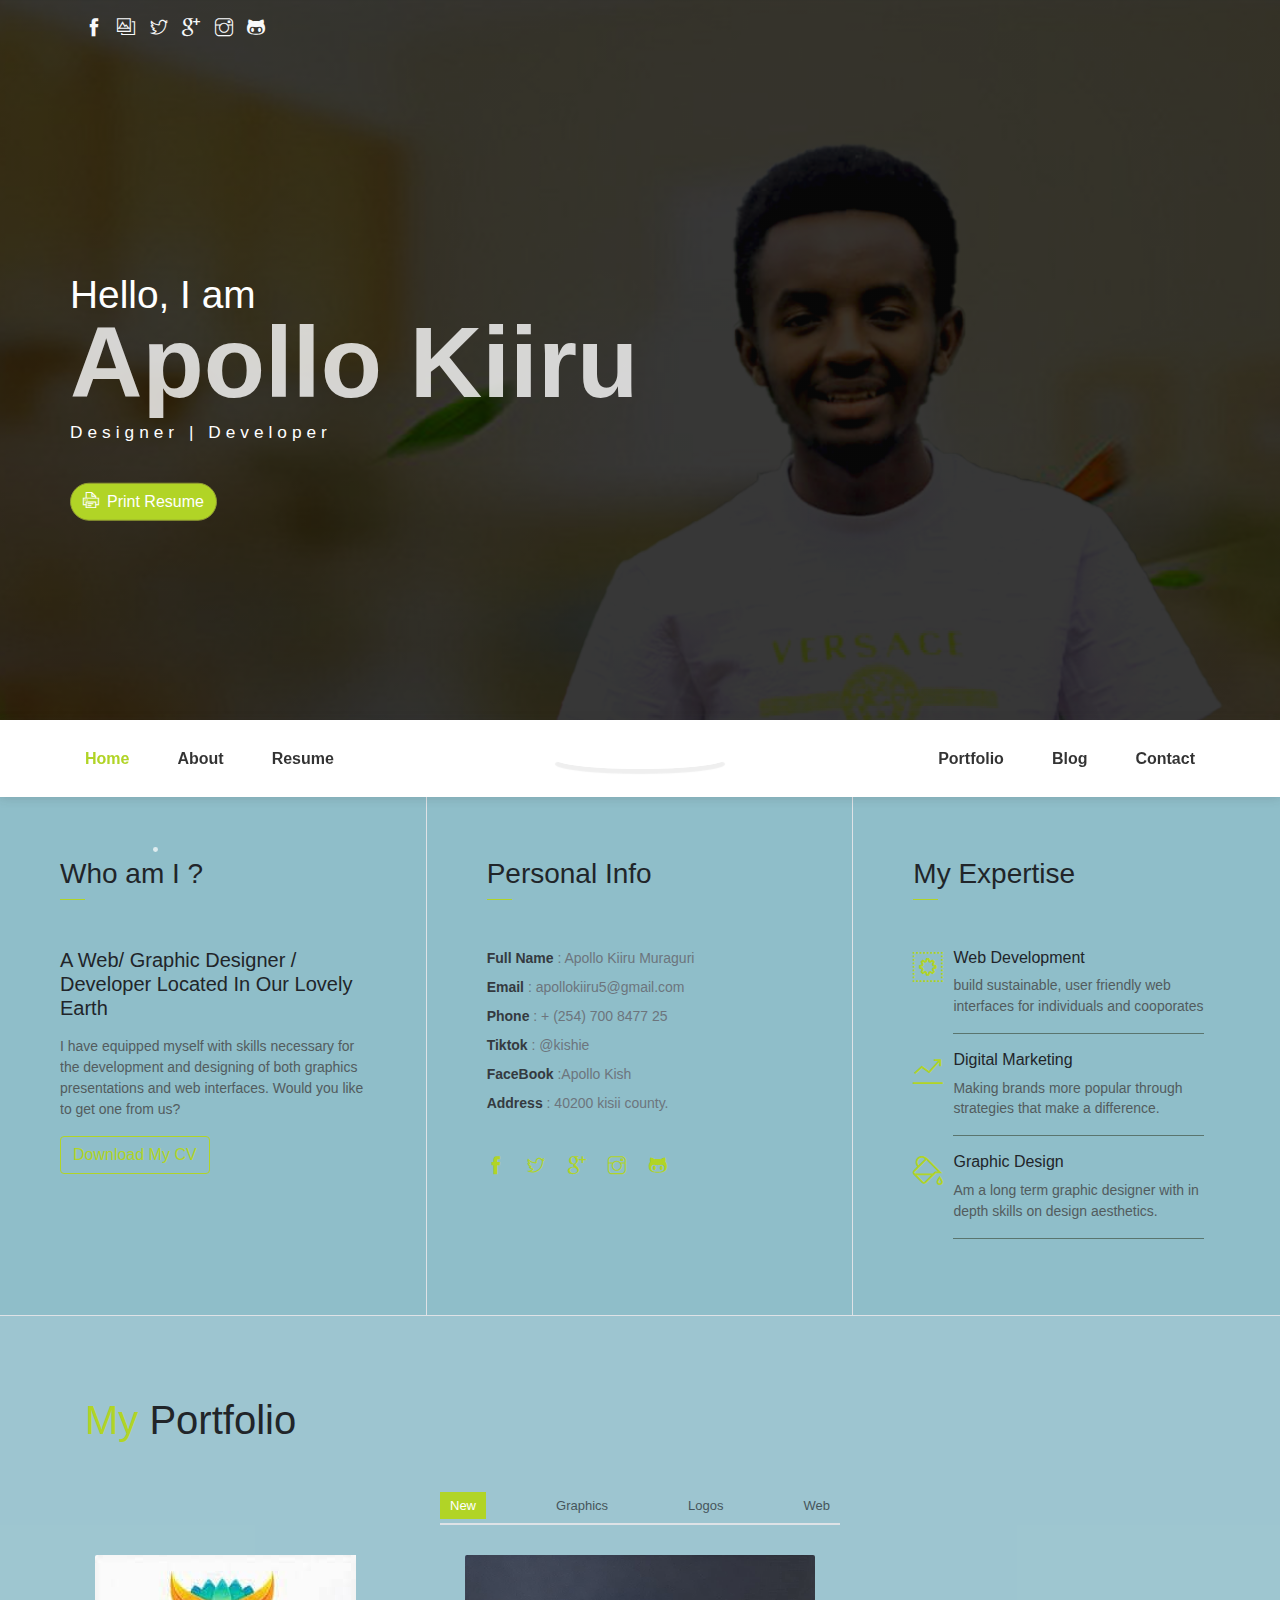
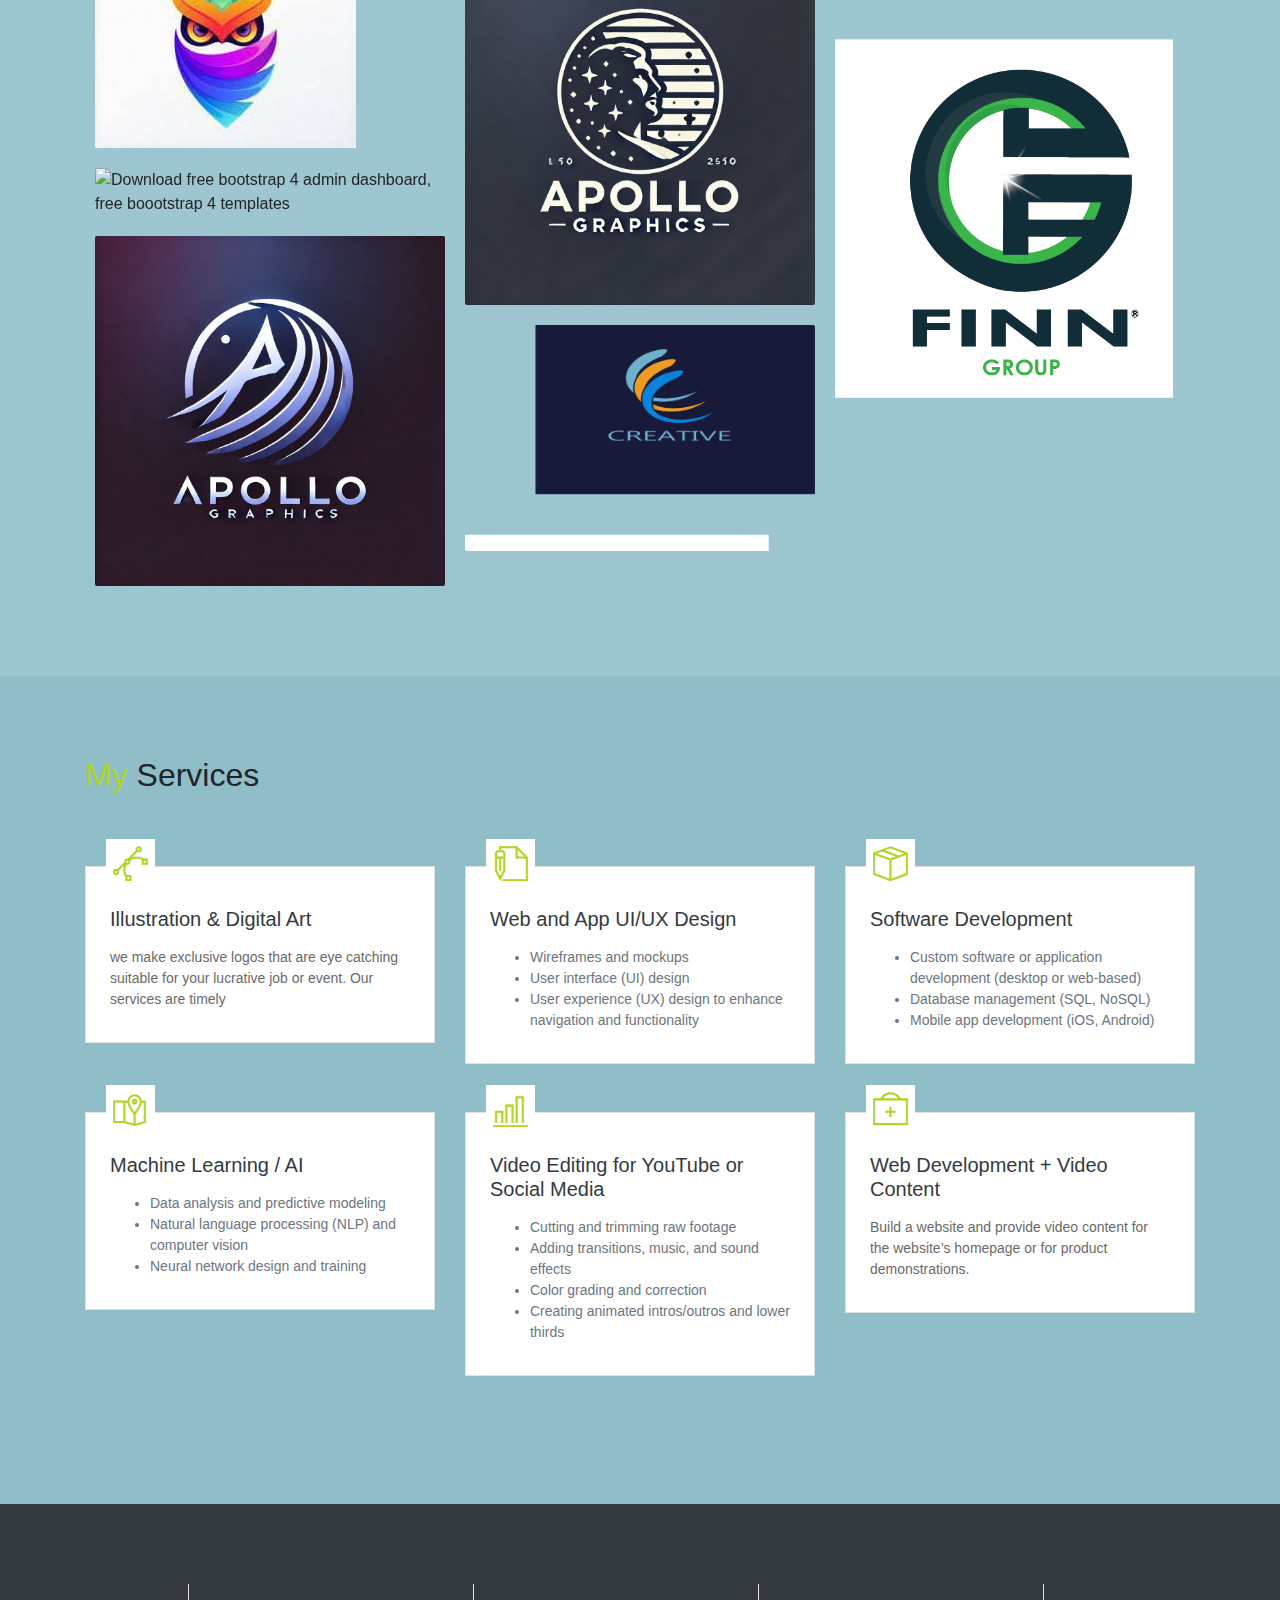
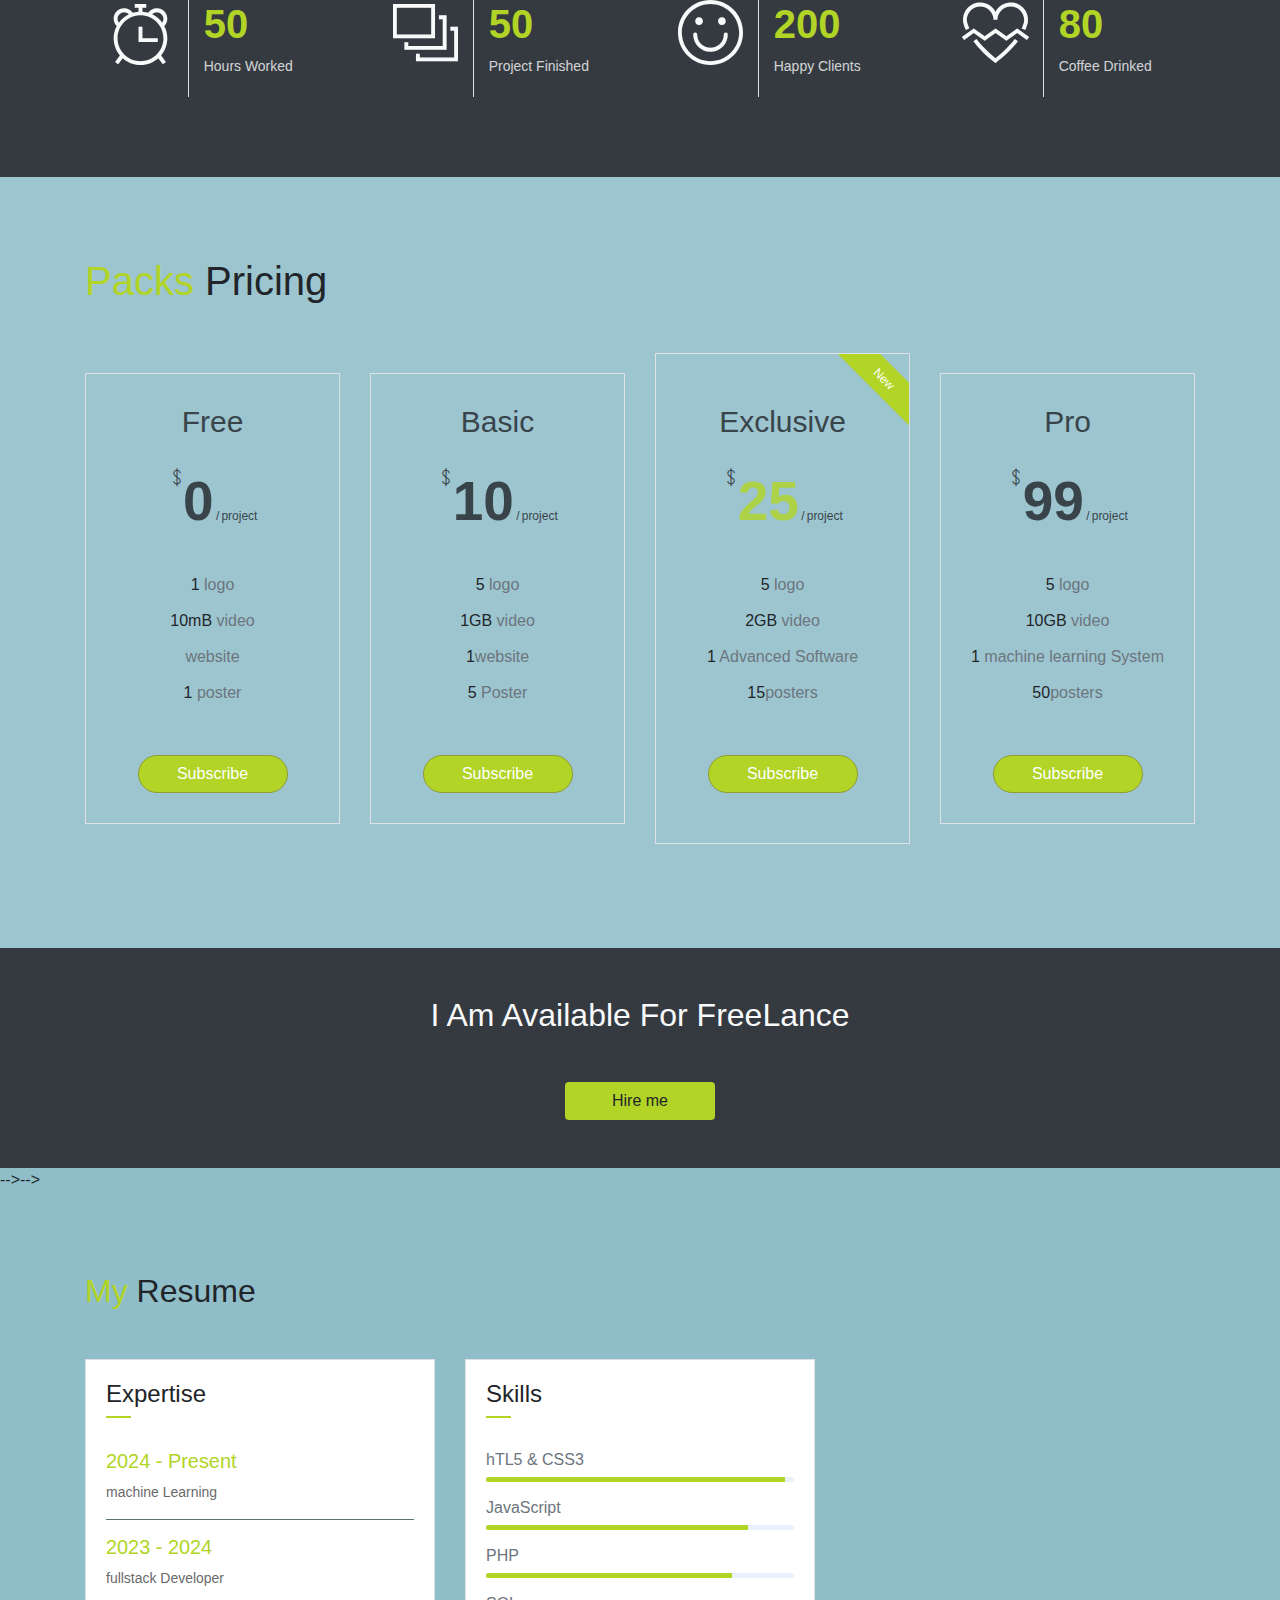
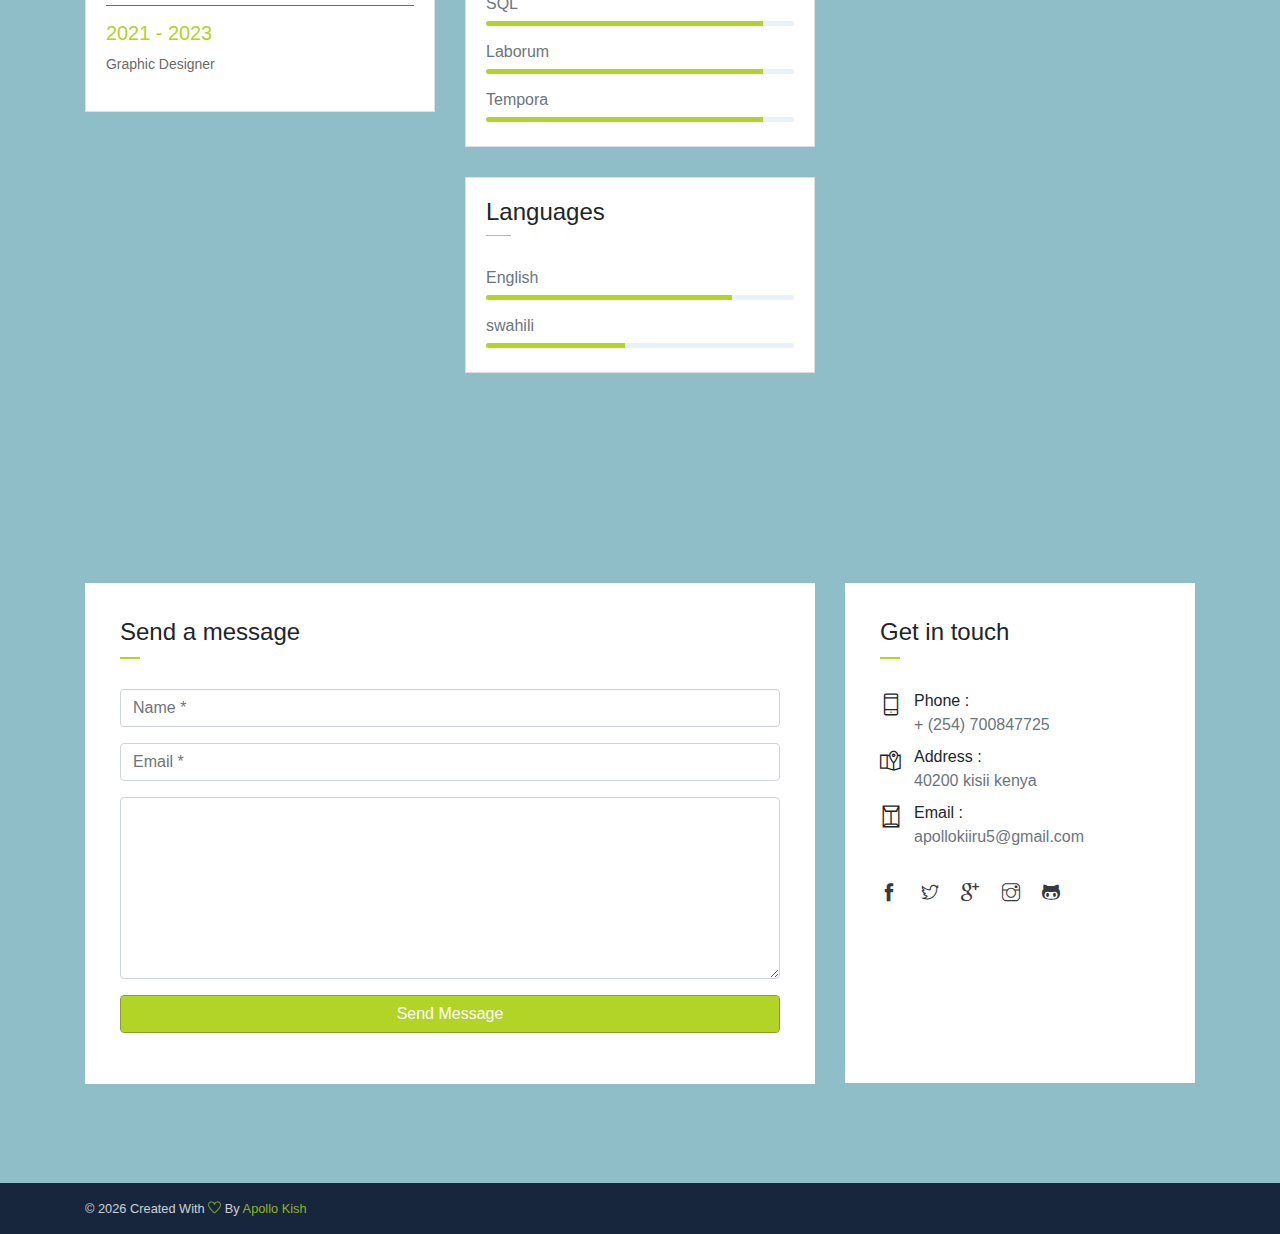
==== commit ee8d269e: "finalising the portofolio" ====
--- a/public_html/index.html
+++ b/public_html/index.html
@@ -26,7 +26,7 @@
             <div class="header-content">
                 <h4 class="header-subtitle" >Hello, I am</h4>
                 <h1 class="header-title">Apollo Kiiru</h1>
-                <h6 class="header-mono" >Frond end Designer | Developer</h6>
+                <h6 class="header-mono" >Designer | Developer</h6>
                 <button class="btn btn-primary btn-rounded"><i class="ti-printer pr-2"></i>Print Resume</button>
             </div>
         </div>
@@ -74,26 +74,27 @@
             <div class="col-lg-4 about-card">
                 <h3 class="font-weight-light">Who am I ?</h3>
                 <span class="line mb-5"></span>
-                <h5 class="mb-3">A Web Designer / Developer Located In Our Lovely Earth</h5>
-                <p class="mt-20">Lorem ipsum dolor sit amet, consectetur adipisicing elit.sit amet, Qui deserunt consequatur fugit repellendusillo voluptas?</p>
+                <h5 class="mb-3">A Web/ Graphic Designer / Developer Located In Our Lovely Earth</h5>
+                <p class="mt-20">I have equipped myself with skills necessary for the development and designing of both graphics presentations and web interfaces. Would you like to get one from us?</p>
                 <button class="btn btn-outline-danger"><i class="icon-down-circled2 "></i>Download My CV</button>
             </div>
             <div class="col-lg-4 about-card">
                 <h3 class="font-weight-light">Personal Info</h3>
                 <span class="line mb-5"></span>
                 <ul class="mt40 info list-unstyled">
-                    <li><span>Birthdate</span> : 24/07/2001</li>
+                    <li><span>Full Name</span> : Apollo Kiiru Muraguri</li>
                     <li><span>Email</span> : apollokiiru5@gmail.com</li>
                     <li><span>Phone</span> : + (254) 700 8477 25</li>
-                    <li><span>Tiktok</span> : kishie </li>
+                    <li><span>Tiktok</span> : @kishie </li>
+                    <li><span>FaceBook</span> :Apollo Kish </li>
                     <li><span>Address</span> :  40200 kisii county.</li>
                 </ul>
                 <ul class="social-icons pt-3">
-                    <li class="social-item"><a class="social-link" href="#"><i class="ti-facebook" aria-hidden="true"></i></a></li>
-                    <li class="social-item"><a class="social-link" href="#"><i class="ti-twitter" aria-hidden="true"></i></a></li>
+                    <li class="social-item"><a class="social-link" href="https://www.facebook.com/apollo.kiiru"><i class="ti-facebook" aria-hidden="true"></i></a></li>
+                    <li class="social-item"><a class="social-link" href="https://x.com/kiiru37923"><i class="ti-twitter" aria-hidden="true"></i></a></li>
                     <li class="social-item"><a class="social-link" href="#"><i class="ti-google" aria-hidden="true"></i></a></li>
-                    <li class="social-item"><a class="social-link" href="#"><i class="ti-instagram" aria-hidden="true"></i></a></li>
-                    <li class="social-item"><a class="social-link" href="#"><i class="ti-github" aria-hidden="true"></i></a></li>
+                    <li class="social-item"><a class="social-link" href="https://www.instagram.com/sirr.apollo/"><i class="ti-instagram" aria-hidden="true"></i></a></li>
+                    <li class="social-item"><a class="social-link" href="https://github.com/Kish-ie/"><i class="ti-github" aria-hidden="true"></i></a></li>
                 </ul>  
             </div>
             <div class="col-lg-4 about-card">
@@ -136,58 +137,34 @@
                     <a href="#" data-filter=".new" class="active">
                         New
                     </a>
-                    <a href="#" data-filter=".advertising">
-                        Advertising
+                    <a href="#" data-filter=".graphics">
+                        Graphics
                     </a>
-                    <a href="#" data-filter=".branding">
-                        Branding
+                    <a href="#" data-filter=".logos">
+                        Logos
                     </a>
                     <a href="#" data-filter=".web">
                         Web
                     </a>
                 </div>
                 <div class="portfolio-container"> 
-                    <div class="col-md-6 col-lg-4 web new">
-                        <div class="portfolio-item">
-                            <img src="assets/imgs/web-1.jpg" class="img-fluid" alt="Download free bootstrap 4 admin dashboard, free boootstrap 4 templates">
-                            <div class="content-holder">
-                                <a class="img-popup" href="assets/imgs/web-1.jpg"></a>
-                                <div class="text-holder">
-                                    <h6 class="title">WEB</h6>
-                                    <p class="subtitle">Expedita corporis doloremque velit in totam!</p>
-                                </div>
-                            </div>   
-                        </div>             
-                    </div>
-                    <div class="col-md-6 col-lg-4 web new">
-                        <div class="portfolio-item">
-                            <img src="assets/imgs/web-2.jpg" class="img-fluid" alt="Download free bootstrap 4 admin dashboard, free boootstrap 4 templates">
-                            <div class="content-holder">
-                                <a class="img-popup" href="assets/imgs/web-2.jpg"></a>
-                                <div class="text-holder">
-                                    <h6 class="title">WEB</h6>
-                                    <p class="subtitle">Expedita corporis doloremque velit in totam!</p>
-                                </div>
-                            </div> 
-                        </div>                         
-                    </div>
-                    <div class="col-md-6 col-lg-4 advertising new">
-                        <div class="portfolio-item">
-                            <img src="assets/imgs/advertising-2.jpg" class="img-fluid" alt="Download free bootstrap 4 admin dashboard, free boootstrap 4 templates">                         
-                            <div class="content-holder">
-                                <a class="img-popup" href="assets/imgs/advertising-2.jpg"></a>
-                                <div class="text-holder">
-                                    <h6 class="title">ADVERSTISING</h6>
-                                    <p class="subtitle">Expedita corporis doloremque velit in totam!</p>
+                                         <div class="col-md-6 col-lg-4 advertising new">
+                        <div class="portfolio-item">
+                            <img src="assets/imgs/PARROT.jpg" class="img-fluid" alt="Download free bootstrap 4 admin dashboard, free boootstrap 4 templates">                         
+                            <div class="content-holder">
+                                <a class="img-popup" href="assets/imgs/PARROT.jpg"></a>
+                                <div class="text-holder">
+                                    <h6 class="title">graphics</h6>
+                                    <p class="subtitle">parrot logo</p>
                                 </div>
                             </div>    
                         </div>              
                     </div> 
                     <div class="col-md-6 col-lg-4 web">
                         <div class="portfolio-item">
-                            <img src="assets/imgs/web-4.jpg" class="img-fluid" alt="Download free bootstrap 4 admin dashboard, free boootstrap 4 templates">
-                            <div class="content-holder">
-                                <a class="img-popup" href="assets/imgs/web-4.jpg"></a>
+                            <img src="assets/imgs/blog1.jpg" class="img-fluid" alt="Download free bootstrap 4 admin dashboard, free boootstrap 4 templates">
+                            <div class="content-holder">
+                                <a class="img-popup" href="assets/imgs/blog1.jpg"></a>
                                 <div class="text-holder">
                                     <h6 class="title">WEB</h6>
                                     <p class="subtitle">Expedita corporis doloremque velit in totam!</p>
@@ -198,21 +175,21 @@
 
                     <div class="col-md-6 col-lg-4 advertising"> 
                         <div class="portfolio-item">
-                            <img src="assets/imgs/advertising-1.jpg" class="img-fluid" alt="Download free bootstrap 4 admin dashboard, free boootstrap 4 templates">                               
-                            <div class="content-holder">
-                                <a class="img-popup" href="assets/imgs/advertising-1.jpg"></a>
-                                <div class="text-holder">
-                                    <h6 class="title">ADVERSITING</h6>
-                                    <p class="subtitle">Expedita corporis doloremque velit in totam!</p>
+                            <img src="assets/imgs/perfumes - Copy.png" class="img-fluid" alt="Download free bootstrap 4 admin dashboard, free boootstrap 4 templates">                               
+                            <div class="content-holder">
+                                <a class="img-popup" href="assets/imgs/perfumes - Copy.png"></a>
+                                <div class="text-holder">
+                                    <h6 class="title">Graphics</h6>
+                                    <p class="subtitle">perfume seller poster</p>
                                 </div>
                             </div>
                         </div>                                                       
                     </div> 
                     <div class="col-md-6 col-lg-4 web new">
                         <div class="portfolio-item">
-                            <img src="assets/imgs/web-3.jpg" class="img-fluid" alt="Download free bootstrap 4 admin dashboard, free boootstrap 4 templates">  
+                            <img src="assets/imgs/Apollo Graphics logo with the word Apollo Graphics in a simple vector and shape design.png" class="img-fluid" alt="Download free bootstrap 4 admin dashboard, free boootstrap 4 templates">  
                            <div class="content-holder">
-                                <a class="img-popup" href="assets/imgs/web-3.jpg"></a>
+                                <a class="img-popup" href="assets/imgs/Apollo Graphics logo with the word Apollo Graphics in a simple vector and shape design.png"></a>
                                 <div class="text-holder">
                                     <h6 class="title">WEB</h6>
                                     <p class="subtitle">Expedita corporis doloremque velit in totam!</p>
@@ -222,11 +199,11 @@
                     </div>
                     <div class="col-md-6 col-lg-4 advertising new">
                         <div class="portfolio-item">
-                            <img src="assets/imgs/advertising-3.jpg" class="img-fluid" alt="Download free bootstrap 4 admin dashboard, free boootstrap 4 templates">       
+                            <img src="assets/imgs/Artboard 1.png" class="img-fluid" alt="Download free bootstrap 4 admin dashboard, free boootstrap 4 templates">       
                            <div class="content-holder">
-                                <a class="img-popup" href="assets/imgs/advertising-3.jpg"></a>
-                                <div class="text-holder">
-                                    <h6 class="title">ADVERSITING</h6>
+                                <a class="img-popup" href="assets/imgs/Artboard 1.png"></a>
+                                <div class="text-holder">
+                                    <h6 class="title">Graphics</h6>
                                     <p class="subtitle">Expedita corporis doloremque velit in totam!</p>
                                 </div>
                             </div>
@@ -234,11 +211,11 @@
                     </div> 
                     <div class="col-md-6 col-lg-4 advertising new"> 
                         <div class="portfolio-item">
-                            <img src="assets/imgs/advertising-4.jpg" class="img-fluid" alt="Download free bootstrap 4 admin dashboard, free boootstrap 4 templates">            
-                            <div class="content-holder">
-                                <a class="img-popup" href="assets/imgs/advertising-4.jpg"></a>
-                                <div class="text-holder">
-                                    <h6 class="title">ADVERTISING</h6>
+                            <img src="assets/imgs/mucsa1.jpg" class="img-fluid" alt="Download free bootstrap 4 admin dashboard, free boootstrap 4 templates">            
+                            <div class="content-holder">
+                                <a class="img-popup" href="assets/imgs/mucsa1.jpg"></a>
+                                <div class="text-holder">
+                                    <h6 class="title">graphics</h6>
                                     <p class="subtitle">Expedita corporis doloremque velit in totam!</p>
                                 </div>
                             </div>
@@ -247,11 +224,11 @@
                     </div> 
                     <div class="col-md-6 col-lg-4 branding new">
                         <div class="portfolio-item">
-                            <img src="assets/imgs/branding-1.jpg" class="img-fluid" alt="Download free bootstrap 4 admin dashboard, free boootstrap 4 templates">                        
-                            <div class="content-holder">
-                                <a class="img-popup" href="assets/imgs/branding-1.jpg"></a>
-                                <div class="text-holder">
-                                    <h6 class="title">BRANDING</h6>
+                            <img src="assets/imgs/Apollo Graphics logo as a silhouette.png" class="img-fluid" alt="Download free bootstrap 4 admin dashboard, free boootstrap 4 templates">                        
+                            <div class="content-holder">
+                                <a class="img-popup" href="assets/imgs/Apollo Graphics logo as a silhouette.png"></a>
+                                <div class="text-holder">
+                                    <h6 class="title">logos</h6>
                                     <p class="subtitle">Expedita corporis doloremque velit in totam!</p>
                                 </div>
                             </div> 
@@ -259,11 +236,11 @@
                     </div> 
                     <div class="col-md-6 col-lg-4 branding">
                         <div class="portfolio-item">
-                            <img src="assets/imgs/branding-2.jpg" class="img-fluid" alt="Download free bootstrap 4 admin dashboard, free boootstrap 4 templates">  
-                            <div class="content-holder">
-                                <a class="img-popup" href="assets/imgs/branding-2.jpg"></a>
-                                <div class="text-holder">
-                                    <h6 class="title">BRANDING</h6>
+                            <img src="assets/imgs/paint.jpg" class="img-fluid" alt="Download free bootstrap 4 admin dashboard, free boootstrap 4 templates">  
+                            <div class="content-holder">
+                                <a class="img-popup" href="assets/imgs/paint.jpg"></a>
+                                <div class="text-holder">
+                                    <h6 class="title">Logos</h6>
                                     <p class="subtitle">Expedita corporis doloremque velit in totam!</p>
                                 </div>
                             </div>
@@ -271,11 +248,11 @@
                     </div> 
                     <div class="col-md-6 col-lg-4 branding new">
                         <div class="portfolio-item">
-                            <img src="assets/imgs/branding-3.jpg" class="img-fluid" alt="Download free bootstrap 4 admin dashboard, free boootstrap 4 templates">   
-                            <div class="content-holder">
-                                <a class="img-popup" href="assets/imgs/branding-3.jpg"></a>
-                                <div class="text-holder">
-                                    <h6 class="title">BRANDING</h6>
+                            <img src="assets/imgs/CREATIVE.png" class="img-fluid" alt="Download free bootstrap 4 admin dashboard, free boootstrap 4 templates">   
+                            <div class="content-holder">
+                                <a class="img-popup" href="assets/imgs/CREATIVE.png"></a>
+                                <div class="text-holder">
+                                    <h6 class="title">Logos</h6>
                                     <p class="subtitle">Expedita corporis doloremque velit in totam!</p>
                                 </div>
                             </div>
@@ -283,23 +260,23 @@
                     </div> 
                     <div class="col-md-6 col-lg-4 branding">
                         <div class="portfolio-item">
-                            <img src="assets/imgs/branding-4.jpg" class="img-fluid" alt="Download free bootstrap 4 admin dashboard, free boootstrap 4 templates">                      
-                            <div class="content-holder">
-                                <a class="img-popup" href="assets/imgs/branding-4.jpg"></a>
-                                <div class="text-holder">
-                                    <h6 class="title">BRANDING</h6>
-                                    <p class="subtitle">Expedita corporis doloremque velit in totam!</p>
+                            <img src="assets/imgs/RAMPANT.png" class="img-fluid" alt="Download free bootstrap 4 admin dashboard, free boootstrap 4 templates">                      
+                            <div class="content-holder">
+                                <a class="img-popup" href="assets/imgs/RAMPANT.png"></a>
+                                <div class="text-holder">
+                                    <h6 class="title">logos</h6>
+                                    <p class="subtitle">Rampant company logo</p>
                                 </div>
                             </div>
                         </div>                                                      
                     </div> 
                     <div class="col-md-6 col-lg-4 branding">
                         <div class="portfolio-item">
-                            <img src="assets/imgs/branding-5.jpg" class="img-fluid" alt="Download free bootstrap 4 admin dashboard, free boootstrap 4 templates">          
-                            <div class="content-holder">
-                                <a class="img-popup" href="assets/imgs/branding-5.jpg"></a>
-                                <div class="text-holder">
-                                    <h6 class="title">BRANDING</h6>
+                            <img src="assets/imgs/ART LOGO.png" class="img-fluid" alt="Download free bootstrap 4 admin dashboard, free boootstrap 4 templates">          
+                            <div class="content-holder">
+                                <a class="img-popup" href="assets/imgs/ART LOGO.png"></a>
+                                <div class="text-holder">
+                                    <h6 class="title">logos</h6>
                                     <p class="subtitle">Expedita corporis doloremque velit in totam!</p>
                                 </div>
                             </div>
@@ -322,8 +299,8 @@
                             <i class="ti-vector text-danger" aria-hidden="true"></i>
                         </div>
                         <div class="card-body px-4 py-3">
-                            <h5 class="mb-3 card-title text-dark">Ullam</h5>
-                            <P class="subtitle">Lorem ipsum dolor sit amet, consectetur adipisicing elit. Ullam commodi provident, dolores reiciendis enim pariatur error optio, tempora ex, nihil nesciunt! In praesentium sunt commodi, unde ipsam ex veritatis laboriosam dolor asperiores suscipit blanditiis, dignissimos quos nesciunt nulla aperiam officia.</P>
+                            <h5 class="mb-3 card-title text-dark">Illustration & Digital Art</h5>
+                            <P class="subtitle">we make exclusive logos that are eye catching suitable for your lucrative job or event. Our services are timely</P>
                         </div>
                     </div>
                 </div>
@@ -333,8 +310,10 @@
                             <i class="ti-write text-danger" aria-hidden="true"></i>
                         </div>
                         <div class="card-body px-4 py-3">
-                            <h5 class="mb-3 card-title text-dark">Asperiores</h5>
-                            <P class="subtitle">Lorem ipsum dolor sit amet, consectetur adipisicing elit. Ullam commodi provident, dolores reiciendis enim pariatur error optio, tempora ex, nihil nesciunt! In praesentium sunt commodi, unde ipsam ex veritatis laboriosam dolor asperiores suscipit blanditiis, dignissimos quos nesciunt nulla aperiam officia.</P>
+                            <h5 class="mb-3 card-title text-dark">Web and App UI/UX Design</h5>
+                            <P class="subtitle">  <ul><li>  Wireframes and mockups </li>
+                                <li> User interface (UI) design</li>
+                                <li>User experience (UX) design to enhance navigation and functionality</li></ul></P>
                         </div>
                     </div>
                 </div>
@@ -344,8 +323,10 @@
                             <i class="ti-package text-danger" aria-hidden="true"></i>
                         </div>
                         <div class="card-body px-4 py-3">
-                            <h5 class="mb-3 card-title text-dark">Tempora</h5>
-                            <P class="subtitle">Lorem ipsum dolor sit amet, consectetur adipisicing elit. Ullam commodi provident, dolores reiciendis enim pariatur error optio, tempora ex, nihil nesciunt! In praesentium sunt commodi, unde ipsam ex veritatis laboriosam dolor asperiores suscipit blanditiis, dignissimos quos nesciunt nulla aperiam officia.</P>
+                            <h5 class="mb-3 card-title text-dark">Software Development</h5>
+                            <P class="subtitle"><ul><li>Custom software or application development (desktop or web-based)</li>
+                                <li>Database management (SQL, NoSQL)</li>
+                               <li> Mobile app development (iOS, Android)</li></ul></P>
                         </div>
                     </div>
                 </div>
@@ -355,8 +336,10 @@
                             <i class="ti-map-alt text-danger" aria-hidden="true"></i>
                         </div>
                         <div class="card-body px-4 py-3">
-                            <h5 class="mb-3 card-title text-dark">Provident</h5>
-                            <P class="subtitle">Lorem ipsum dolor sit amet, consectetur adipisicing elit. Ullam commodi provident, dolores reiciendis enim pariatur error optio, tempora ex, nihil nesciunt! In praesentium sunt commodi, unde ipsam ex veritatis laboriosam dolor asperiores suscipit blanditiis, dignissimos quos nesciunt nulla aperiam officia.</P>
+                            <h5 class="mb-3 card-title text-dark">Machine Learning / AI</h5>
+                            <P class="subtitle"><ul><li>Data analysis and predictive modeling</li>
+                                <li>Natural language processing (NLP) and computer vision</li>
+                               <li> Neural network design and training</li></ul></P>
                         </div>
                     </div>
                 </div>
@@ -366,8 +349,11 @@
                             <i class="ti-bar-chart text-danger" aria-hidden="true"></i>
                         </div>
                         <div class="card-body px-4 py-3">
-                            <h5 class="mb-3 card-title text-dark">Consectetur</h5>
-                            <P class="subtitle">Lorem ipsum dolor sit amet, consectetur adipisicing elit. Ullam commodi provident, dolores reiciendis enim pariatur error optio, tempora ex, nihil nesciunt! In praesentium sunt commodi, unde ipsam ex veritatis laboriosam dolor asperiores suscipit blanditiis, dignissimos quos nesciunt nulla aperiam officia.</P>
+                            <h5 class="mb-3 card-title text-dark"> Video Editing for YouTube or Social Media</h5>
+                            <P class="subtitle"><ul><li>Cutting and trimming raw footage</li>
+                               <li> Adding transitions, music, and sound effects</li>
+                               <li> Color grading and correction</li>
+                                <li>Creating animated intros/outros and lower thirds</li></ul></P>
                         </div>
                     </div>
                 </div>
@@ -377,8 +363,8 @@
                             <i class="ti-support text-danger" aria-hidden="true"></i>
                         </div>
                         <div class="card-body px-4 py-3">
-                            <h5 class="mb-3 card-title text-dark">Veritatis</h5>
-                            <P class="subtitle">Lorem ipsum dolor sit amet, consectetur adipisicing elit. Ullam commodi provident, dolores reiciendis enim pariatur error optio, tempora ex, nihil nesciunt! In praesentium sunt commodi, unde ipsam ex veritatis laboriosam dolor asperiores suscipit blanditiis, dignissimos quos nesciunt nulla aperiam officia.</P>
+                            <h5 class="mb-3 card-title text-dark">Web Development + Video Content</h5>
+                            <P class="subtitle">Build a website and provide video content for the website’s homepage or for product demonstrations.</P>
                         </div>
                     </div>
                 </div>
@@ -394,7 +380,7 @@
                             <div class="m-auto"><i class="ti-alarm-clock icon-xl"></i></div>
                         </div>
                         <div class="col-7 text-left py-3">
-                            <h1 class="text-danger font-weight-bold font40">500</h1>
+                            <h1 class="text-danger font-weight-bold font40">50</h1>
                             <p class="text-light mb-1">Hours Worked</p>
                         </div>
                     </div>
@@ -405,7 +391,7 @@
                             <div class="m-auto"><i class="ti-layers-alt icon-xl"></i></div>
                         </div>
                         <div class="col-7 text-left py-3">
-                            <h1 class="text-danger font-weight-bold font40">50K</h1>
+                            <h1 class="text-danger font-weight-bold font40">50</h1>
                             <p class="text-light mb-1">Project Finished</p>
                         </div>
                     </div>
@@ -416,7 +402,7 @@
                             <div class="m-auto"><i class="ti-face-smile icon-xl"></i></div>
                         </div>
                         <div class="col-7 text-left py-3">
-                            <h1 class="text-danger font-weight-bold font40">200K</h1>
+                            <h1 class="text-danger font-weight-bold font40">200</h1>
                             <p class="text-light mb-1">Happy Clients</p>
                         </div>
                     </div>
@@ -427,7 +413,7 @@
                             <div class="m-auto"><i class="ti-heart-broken icon-xl"></i></div>
                         </div>
                         <div class="col-7 text-left py-3">
-                            <h1 class="text-danger font-weight-bold font40">2k</h1>
+                            <h1 class="text-danger font-weight-bold font40">80</h1>
                             <p class="text-light mb-1">Coffee Drinked</p>
                         </div>
                     </div>
@@ -445,13 +431,13 @@
                         <div class="price-card-cost">
                             <sup class="ti-money"></sup>
                             <span class="num">0</span>
-                            <span class="date">MO</span>
+                            <span class="date">project</span>
                         </div>
                         <ul class="list">
-                            <li class="list-item">5 <span class="text-muted">Project</span></li>
-                            <li class="list-item">1GB <span class="text-muted">Storage</span></li>
-                            <li class="list-item"><span class="text-muted">No Domain</span></li>
-                            <li class="list-item">1 <span class="text-muted">User</span></li>
+                            <li class="list-item">1 <span class="text-muted">logo</span></li>
+                            <li class="list-item">10mB <span class="text-muted">video</span></li>
+                            <li class="list-item"><span class="text-muted">website</span></li>
+                            <li class="list-item">1 <span class="text-muted">poster</span></li>
                         </ul>
                         <button class="btn btn-primary btn-rounded w-lg">Subscribe</button>
                     </div>
@@ -462,13 +448,13 @@
                         <div class="price-card-cost">
                             <sup class="ti-money"></sup>
                             <span class="num">10</span>
-                            <span class="date">MO</span>
+                            <span class="date">project</span>
                         </div>
                         <ul class="list">
-                            <li class="list-item">50 <span class="text-muted">Project</span></li>
-                            <li class="list-item">10GB <span class="text-muted">Storage</span></li>
-                            <li class="list-item">1<span class="text-muted">Domain</span></li>
-                            <li class="list-item">5 <span class="text-muted">User</span></li>
+                            <li class="list-item">5 <span class="text-muted">logo</span></li>
+                            <li class="list-item">1GB <span class="text-muted">video</span></li>
+                            <li class="list-item">1<span class="text-muted">website</span></li>
+                            <li class="list-item">5 <span class="text-muted">Poster</span></li>
                         </ul>
                         <button class="btn btn-primary btn-rounded w-lg">Subscribe</button>
                     </div>
@@ -479,13 +465,13 @@
                         <div class="price-card-cost">
                             <sup class="ti-money"></sup>
                             <span class="num">25</span>
-                            <span class="date">MO</span>
+                            <span class="date">project</span>
                         </div>
                         <ul class="list">
-                            <li class="list-item">150 <span class="text-muted">Project</span></li>
-                            <li class="list-item">15GB <span class="text-muted">Storage</span></li>
-                            <li class="list-item">5<span class="text-muted"> Domain</span></li>
-                            <li class="list-item">15<span class="text-muted">User</span></li>
+                            <li class="list-item">5 <span class="text-muted">logo</span></li>
+                            <li class="list-item">2GB <span class="text-muted">video</span></li>
+                            <li class="list-item">1<span class="text-muted"> Advanced Software</span></li>
+                            <li class="list-item">15<span class="text-muted">posters</span></li>
                         </ul>
                         <button class="btn btn-primary btn-rounded w-lg">Subscribe</button>
                     </div>
@@ -496,13 +482,13 @@
                         <div class="price-card-cost">
                             <sup class="ti-money"></sup>
                             <span class="num">99</span>
-                            <span class="date">MO</span>
+                            <span class="date">project</span>
                         </div>
                         <ul class="list">
-                            <li class="list-item">500 <span class="text-muted">Project</span></li>
-                            <li class="list-item">1000GB <span class="text-muted">Storage</span></li>
-                            <li class="list-item">10<span class="text-muted"> Domain</span></li>
-                            <li class="list-item">Unlimite<span class="text-muted">User</span></li>
+                            <li class="list-item">5 <span class="text-muted">logo</span></li>
+                            <li class="list-item">10GB <span class="text-muted">video</span></li>
+                            <li class="list-item">1<span class="text-muted"> machine learning System</span></li>
+                            <li class="list-item">50<span class="text-muted">posters</span></li>
                         </ul>
                         <button class="btn btn-primary btn-rounded w-lg">Subscribe</button>
                     </div>
@@ -517,7 +503,7 @@
         </div>
     </section>
 
-
+<!--
     <section class="section" id="blog">
         <div class="container">
             <h2 class="mb-5">Latest <span class="text-danger">News</span></h2>
@@ -542,9 +528,9 @@
 
                         <a href="blog.html#blog1" class="read-more">Read more <i class="ti-angle-double-right"></i></a>
                     </div>
-                </div><!-- end of blog wrapper -->
-
-                <!-- blog-card -->
+                </div> end of blog wrapper -->
+
+                <!-- blog-card 
                 <div class="blog-card">
                     <div class="img-holder">
                         <img src="assets/imgs/blog2.jpg" alt="Download free bootstrap 4 landing page, free boootstrap 4 templates, Download free bootstrap 4.1 landing page, free boootstrap 4.1.1 templates, meyawo Landing page">
@@ -563,7 +549,7 @@
                         <a href="blog.html#blog2" class="read-more">Read more <i class="ti-angle-double-right"></i></a>
                     </div>
                 </div><!-- end of blog wrapper -->
-                <!-- blog-card -->
+                <!-- blog-card 
                 <div class="blog-card">
                     <div class="img-holder">
                         <img src="assets/imgs/blog3.jpg" alt="Download free bootstrap 4 landing page, free boootstrap 4 templates, Download free bootstrap 4.1 landing page, free boootstrap 4.1.1 templates, meyawo Landing page">
@@ -581,12 +567,12 @@
 
                         <a href="blog.html#blog3" class="read-more">Read more <i class="ti-angle-double-right"></i></a>
                     </div>
-                </div><!-- end of blog wrapper -->
+                </div><!-- end of blog wrapper 
                 <a href="blog.html" class="read-more">more blogs <i class="ti-package"></i></a>
                     
             </div>
         </div>
-    </section>
+    </section>-->-->-->
 
     <!--Resume Section-->
     <section class="section" id="resume">
@@ -602,44 +588,22 @@
                             </div>
                         </div>
                         <div class="card-body">
-                            <h6 class="title text-danger">2017 - Present</h6>
-                            <P>UX Developer</P>
-                            <P class="subtitle">Lorem ipsum dolor sit amet, consectetur adipisicing elit. Nostrum recusandae, cupiditate ullam dolor ratione repellendus.aliquid repudiandae saepe!.</P>
+                            <h6 class="title text-danger">2024 - Present</h6>
+                            <P>machine Learning</P>
+                            <P class="subtitle"></P>
                             <hr>
-                            <h6 class="title text-danger">2016 - 2017</h6>
-                            <P>Front-end Developer</P>
-                            <P class="subtitle">Lorem ipsum dolor sit amet, consectetur adipisicing elit. Nostrum recusandae, cupiditate ullam dolor ratione repellendus.aliquid repudiandae saepe!.</P>
+                            <h6 class="title text-danger">2023 - 2024</h6>
+                            <P>fullstack Developer</P>
+                            <P class="subtitle"></P>
                             <hr>
-                            <h6 class="title text-danger">2015 - 2016</h6>
-                            <P>UX Designer</P>
-                            <P class="subtitle">Lorem ipsum dolor sit amet, consectetur adipisicing elit. Nostrum recusandae, cupiditate ullam dolor ratione repellendus.aliquid repudiandae saepe!.</P>
-                        </div>
-                    </div>
-                </div>
-                <div class="col-md-6 col-lg-4">
-                    <div class="card">
-                       <div class="card-header">
-                            <div class="mt-2">
-                                <h4>Education</h4>
-                                <span class="line"></span>  
-                            </div>
-                        </div>
-                        <div class="card-body">
-                            <h6 class="title text-danger">2017 - Present</h6>
-                            <P>B.E Computer Engineering</P>
-                            <P class="subtitle">Lorem ipsum dolor sit amet, consectetur adipisicing elit. Error corrupti recusandae obcaecati odit repellat ducimus cum, minus tempora aperiam at.</P>
-                            <hr>
-                            <h6 class="title text-danger">2016 - 2017</h6>
-                            <P>Diploma in Computer Engineering</P>
-                            <P class="subtitle">Lorem ipsum dolor sit amet, consectetur adipisicing elit. Eos, id officiis quas placeat quia voluptas dolorum rem animi nostrum quae.aliquid repudiandae saepe!.</P>
-                            <hr>
-                            <h6 class="title text-danger">2015 - 2016</h6>
-                            <P>High School Degree</P>
-                            <P class="subtitle">Lorem ipsum dolor sit amet, consectetur adipisicing elit. Nostrum recusandae, cupiditate ullam dolor ratione repellendus.aliquid repudiandae saepe!.</P>
-                            
-                        </div>
-                    </div>
-                </div>
+                            <h6 class="title text-danger">2021 - 2023</h6>
+                            <P>Graphic Designer</P>
+                            <P class="subtitle"></P>
+                        </div>
+                    </div>
+                </div>
+                    
+                   
                 <div class="col-lg-4">
                     <div class="card">
                        <div class="card-header">
@@ -675,6 +639,7 @@
                             </div>
                         </div>
                     </div>
+                    
                     <div class="card">
                        <div class="card-header">
                             <div class="pull-left">
@@ -687,16 +652,14 @@
                             <div class="progress mb-3">
                                 <div class="progress-bar bg-danger" role="progressbar" style="width: 80%" aria-valuenow="25" aria-valuemin="0" aria-valuemax="100"></div>
                             </div>
-                            <h6>French</h6>
+                            <h6>swahili</h6>
                             <div class="progress mb-3">
                                 <div class="progress-bar bg-danger" role="progressbar" style="width: 45%" aria-valuenow="25" aria-valuemin="0" aria-valuemax="100"></div>
                             </div>
-                            <h6>Spanish</h6>
-                            <div class="progress mb-3">
-                                <div class="progress-bar bg-danger" role="progressbar" style="width: 67%" aria-valuenow="50" aria-valuemin="0" aria-valuemax="100"></div>
-                            </div>
-                        </div>
-                    </div>
+                            
+                        </div>
+                    </div>
+                
                 </div>
             </div>
         </div>
@@ -733,7 +696,7 @@
                                 <i class="ti-mobile icon-md"></i>
                             </div>
                             <div class="col-10 ">
-                                <h6 class="d-inline">Phone : <br> <span class="text-muted">+ (123) 456-789</span></h6>
+                                <h6 class="d-inline">Phone : <br> <span class="text-muted">+ (254) 700847725</span></h6>
                             </div>
                         </div>
                         <div class="row mb-2">
@@ -741,7 +704,7 @@
                                 <i class="ti-map-alt icon-md"></i>
                             </div>
                             <div class="col-10">
-                                <h6 class="d-inline">Address :<br> <span class="text-muted">12345 Fake ST NoWhere AB Country.</span></h6>
+                                <h6 class="d-inline">Address :<br> <span class="text-muted">40200 kisii kenya</span></h6>
                             </div>
                         </div>
                         <div class="row mb-2">
@@ -749,7 +712,7 @@
                                 <i class="ti-envelope icon-md"></i>
                             </div>
                             <div class="col-10">
-                                <h6 class="d-inline">Email :<br> <span class="text-muted">info@website.com</span></h6>
+                                <h6 class="d-inline">Email :<br> <span class="text-muted">apollokiiru5@gmail.com</span></h6>
                             </div>
                         </div>
                         <ul class="social-icons pt-4">
@@ -771,6 +734,7 @@
                 &copy; <script>document.write(new Date().getFullYear())</script> Created With <i class="ti-heart text-danger"></i> By <a href="http://devcrud.com" target="_blank"><span class="text-danger" title="Bootstrap 4 Themes and Dashboards">Apollo Kish</span></a> 
             </p>
         </div>
+        <div id="particles"></div>
     </footer>
 
 	<!-- core  -->
--- a/public_html/assets/css/apollo.css
+++ b/public_html/assets/css/apollo.css
@@ -12,6 +12,37 @@
 
 * The above copyright notice and this permission notice shall be included in all copies or substantial portions of the Software.
 */
+html {
+  scroll-behavior: smooth;
+}
+ 
+#particles {
+  position: absolute;
+  top: 0;
+  left: 0;
+  width: 100%;
+  height: 100%;
+}
+
+.particle {
+  position: absolute;
+  width: 5px;
+  height: 5px;
+  border-radius: 50%;
+  background-color: rgba(255, 255, 255, 0.7);
+  animation: move 5s infinite ease-in-out;
+}
+
+@keyframes move {
+  0% {
+    transform: translate(0, 0);
+    opacity: 1;
+  }
+  100% {
+    transform: translate(var(--x), var(--y));
+    opacity: 0;
+  }
+}
 @import url("https://fonts.googleapis.com/css?family=Source+Sans+Pro:200,200i,300,300i,400,400i,600,600i,700,700i,900,900i&display=swap");
 :root {
   --blue: #79A9F5;
@@ -2966,8 +2997,8 @@
 .btn-danger:not(:disabled):not(.disabled):active, .btn-danger:not(:disabled):not(.disabled).active,
 .show > .btn-danger.dropdown-toggle {
   color: #fff;
-  background-color: #b1d426;
-  border-color: #b1d426;
+  background-color: #d4267d;
+  border-color: #d4267d;
 }
 
 .btn-danger:not(:disabled):not(.disabled):active:focus, .btn-danger:not(:disabled):not(.disabled).active:focus,
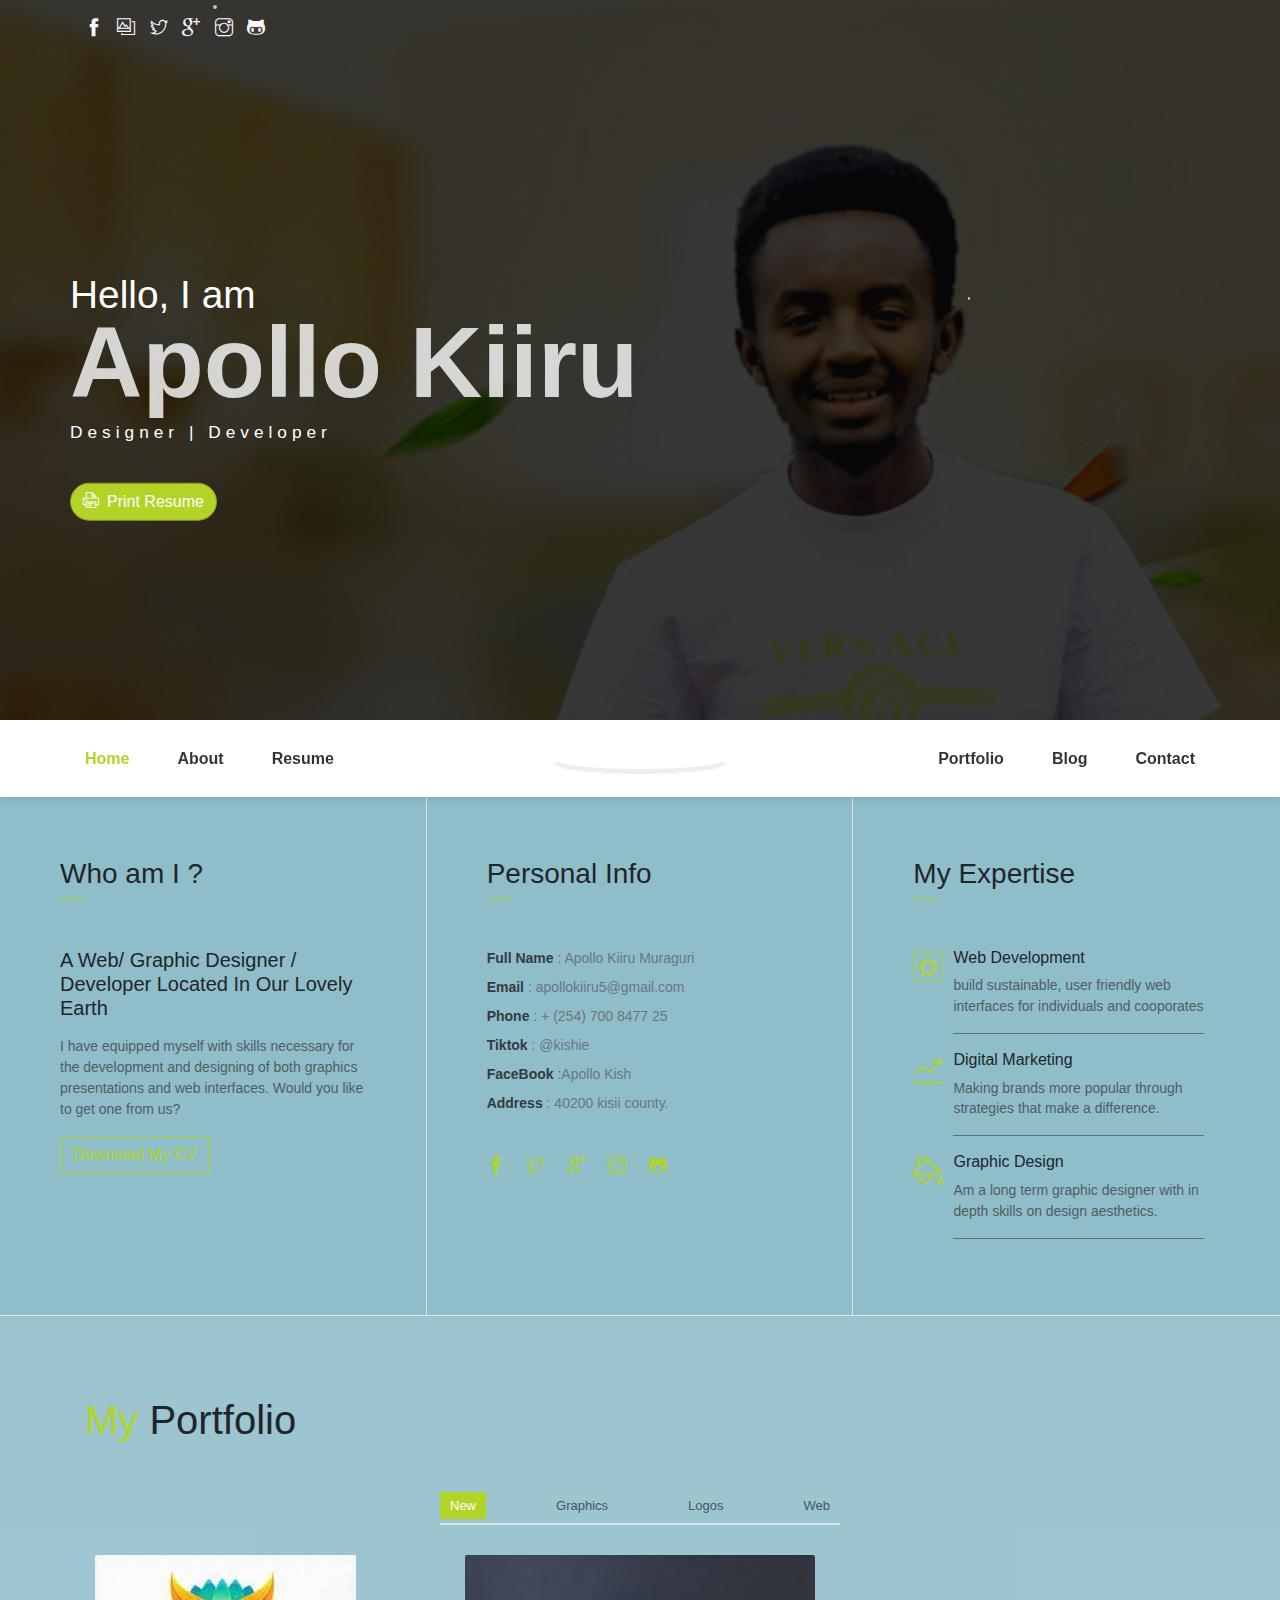
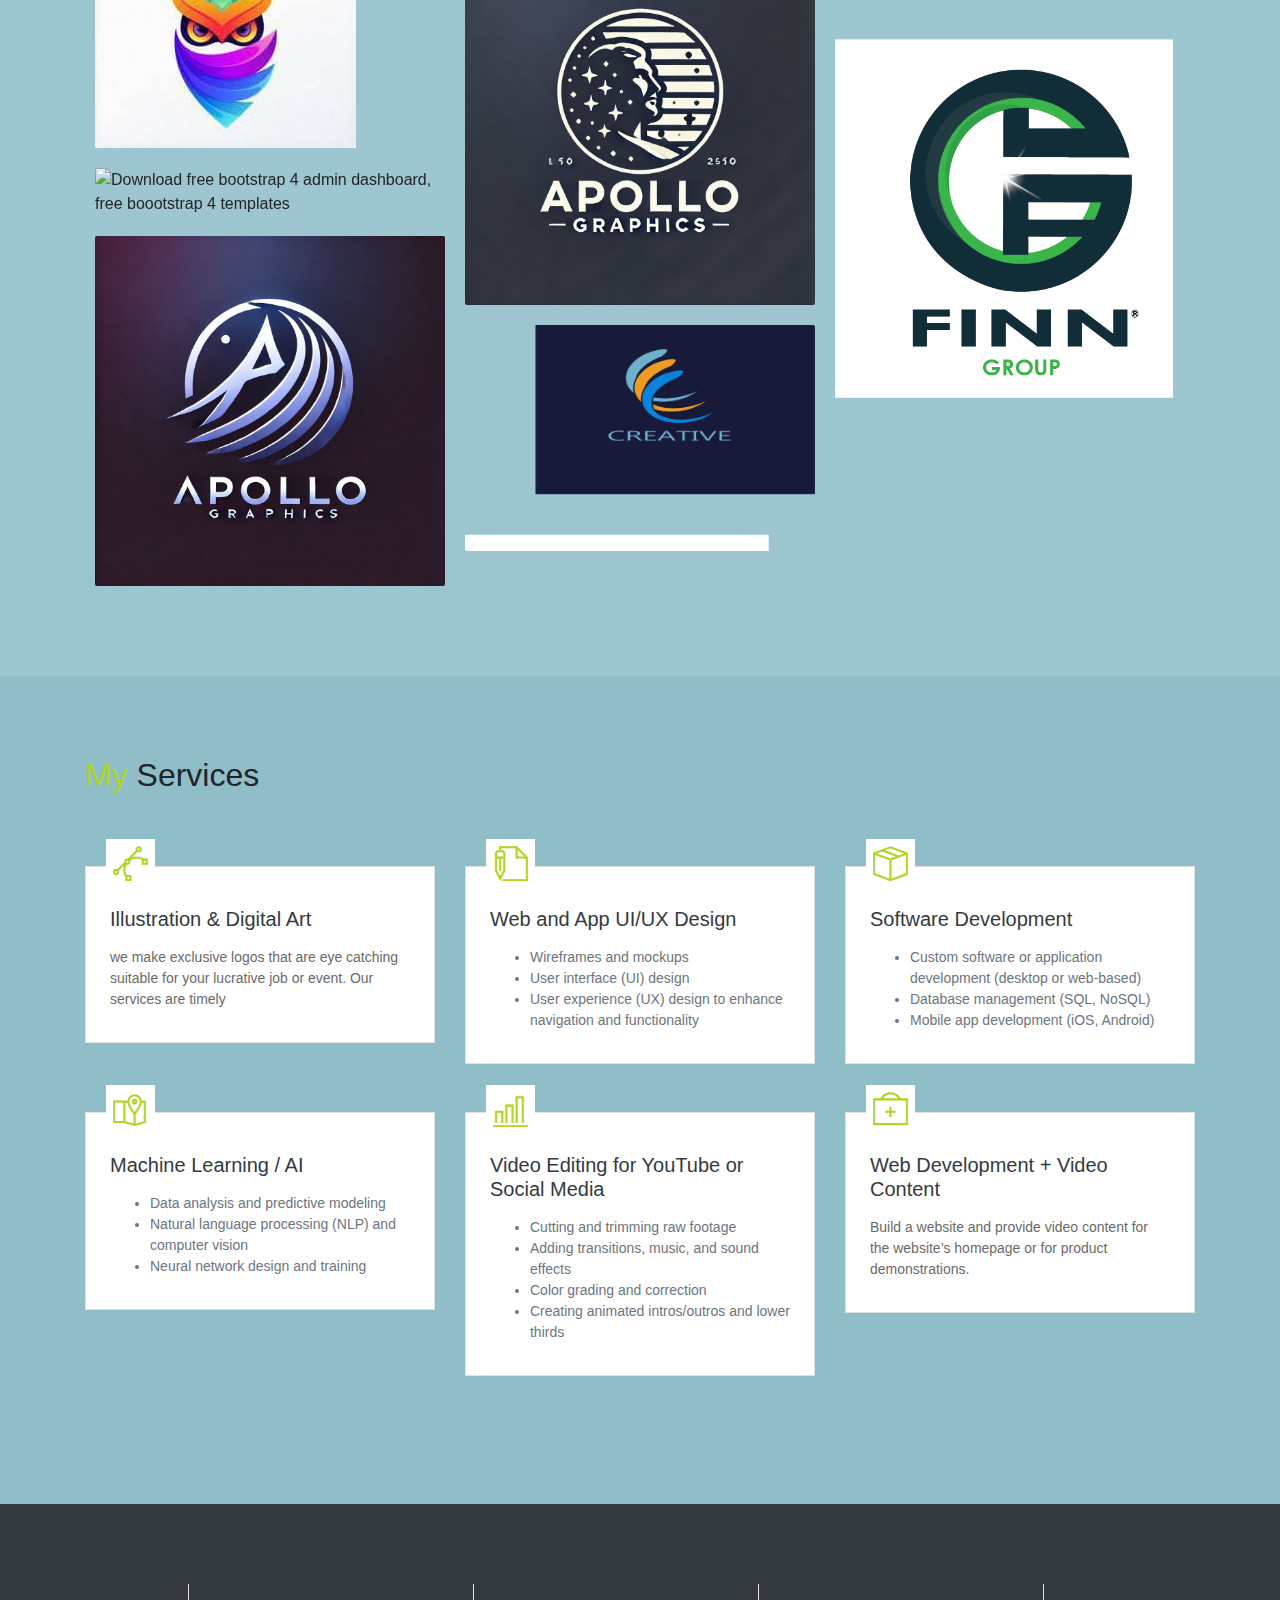
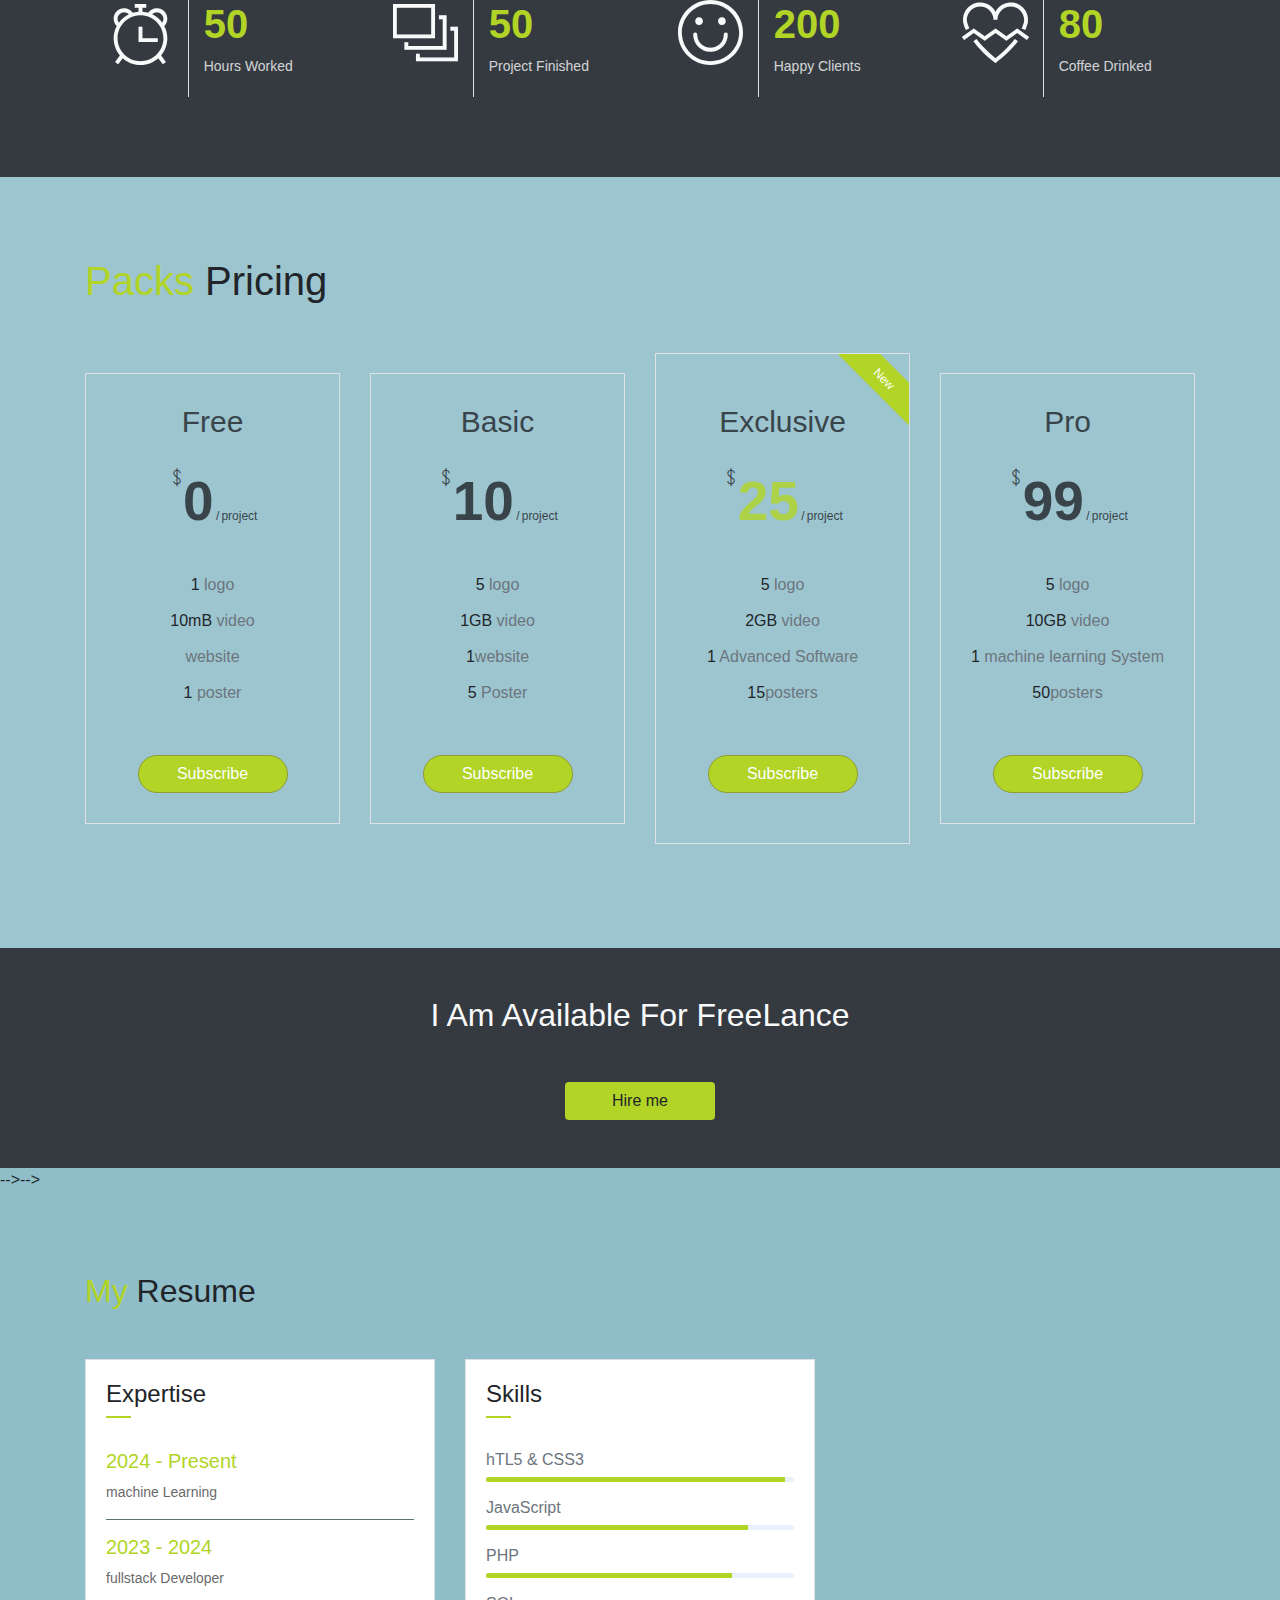
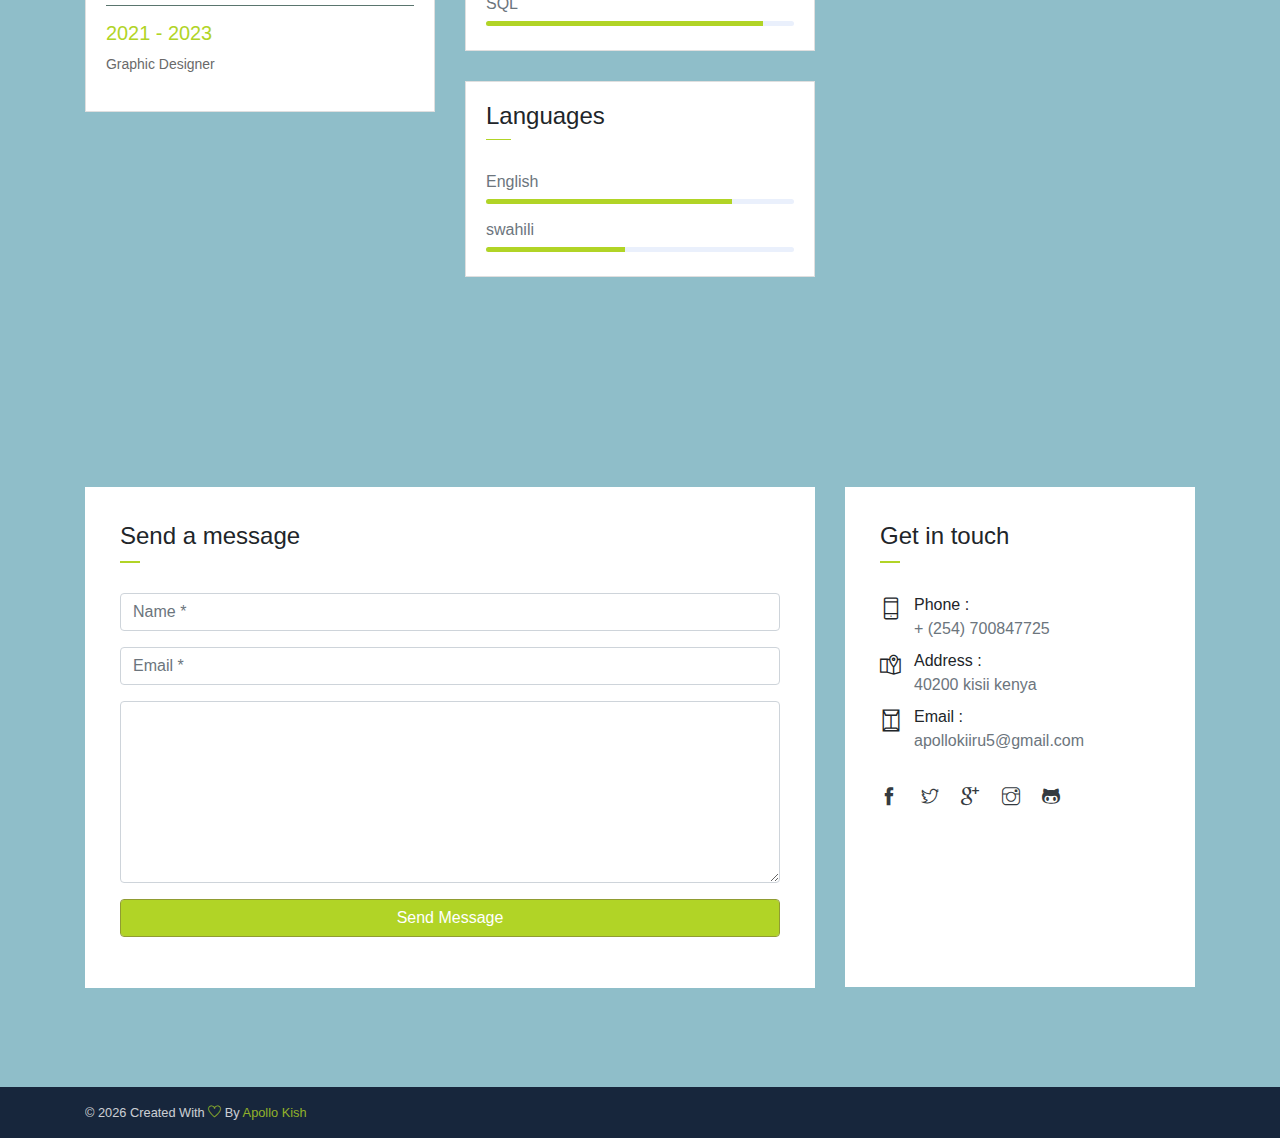
==== commit 268aec25: "Update index.html" ====
--- a/public_html/index.html
+++ b/public_html/index.html
@@ -629,14 +629,7 @@
                             <div class="progress mb-3">
                                 <div class="progress-bar bg-danger" role="progressbar" style="width: 90%" aria-valuenow="75" aria-valuemin="0" aria-valuemax="100"></div>
                             </div>
-                            <h6>Laborum</h6>
-                            <div class="progress mb-3">
-                                <div class="progress-bar bg-danger" role="progressbar" style="width: 90%" aria-valuenow="75" aria-valuemin="0" aria-valuemax="100"></div>
-                            </div>
-                            <h6>Tempora</h6>
-                            <div class="progress mb-3">
-                                <div class="progress-bar bg-danger" role="progressbar" style="width: 90%" aria-valuenow="75" aria-valuemin="0" aria-valuemax="100"></div>
-                            </div>
+                           
                         </div>
                     </div>
                     
